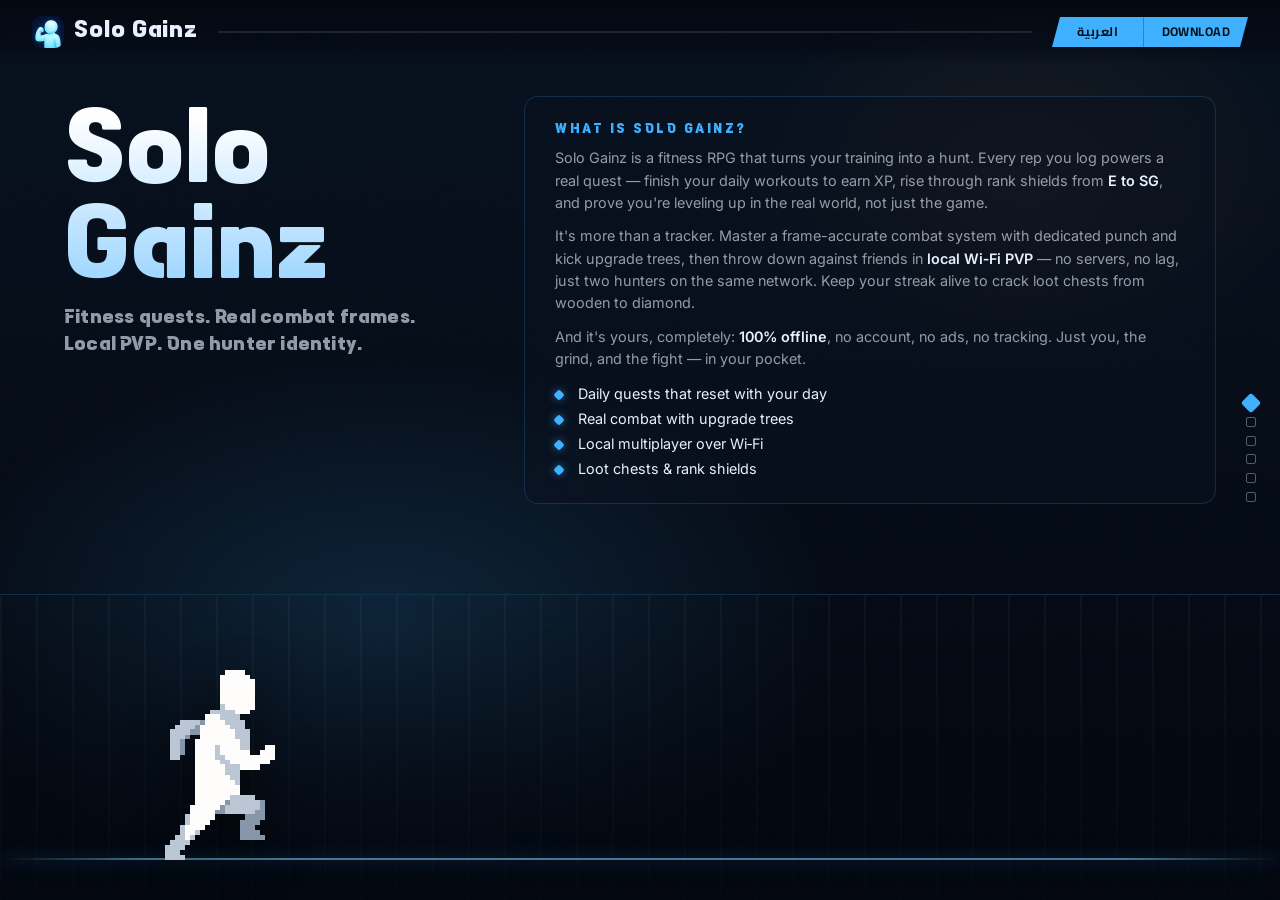
==== index.html @ e065abd0 "Publish site + trailer for Solo Gainz 0.5.0+2" ====
﻿<!DOCTYPE html>
<html lang="en">
<head>
  <meta charset="UTF-8" />
  <meta name="viewport" content="width=device-width, initial-scale=1.0, viewport-fit=cover" />
  <meta name="description" content="Solo Gainz — hunt-ready fitness combat on Android. Daily quests, real combat frames, local Wi‑Fi PVP, loot chests, and rank shields. Fully offline. Direct APK download." />
  <meta name="theme-color" content="#03070f" />
  <meta name="robots" content="index, follow" />
  <title>Solo Gainz — Fitness Combat for Android</title>
  <link rel="icon" href="app_icon.png" />
  <link rel="apple-touch-icon" href="app_icon.png" />

  <meta property="og:type" content="website" />
  <meta property="og:site_name" content="Solo Gainz" />
  <meta property="og:title" content="Solo Gainz — Fitness Combat for Android" />
  <meta property="og:description" content="Daily quests, real combat frames, local Wi‑Fi PVP, loot chests, and rank shields. Fully offline. Direct APK download." />
  <link rel="canonical" href="https://sologainz.github.io/" />
  <meta property="og:url" content="https://sologainz.github.io/" />
  <meta property="og:image" content="https://sologainz.github.io/app_thumbnail.png" />
  <meta name="twitter:card" content="summary_large_image" />
  <meta name="twitter:title" content="Solo Gainz — Fitness Combat for Android" />
  <meta name="twitter:description" content="Daily quests, real combat, local PVP, loot chests, rank shields. Fully offline. Direct APK." />
  <meta name="twitter:image" content="https://sologainz.github.io/app_thumbnail.png" />
  <link rel="preconnect" href="https://fonts.googleapis.com" />
  <link rel="preconnect" href="https://fonts.gstatic.com" crossorigin />
  <link href="https://fonts.googleapis.com/css2?family=Space+Grotesk:wght@400;500;600;700&family=Inter:wght@300;400;500;600;700;800&family=Cairo:wght@400;500;600;700;800;900&display=swap" rel="stylesheet" />
  <link rel="stylesheet" href="download-site.css" />
</head>
<body class="track-page">
  <div class="noise" aria-hidden="true"></div>

  <header class="chrome">
    <a class="chrome__brand" href="#panel-0">
      <img src="app_icon.png" width="32" height="32" alt="" />
      <span>Solo Gainz</span>
    </a>
    <div class="chrome__rail" aria-hidden="true">
      <div class="chrome__fill" id="scrollFill"></div>
    </div>
    <div class="chrome__actions">
      <button class="chrome__lang" type="button" id="langBtn" aria-label="التبديل إلى العربية">العربية</button>
      <button class="chrome__apk" type="button" id="downloadBtn" aria-haspopup="dialog" aria-controls="downloadModal" data-ar="تحميل">Download</button>
    </div>
  </header>

  <nav class="dots" id="dots" aria-label="Sections"></nav>

  <div class="track" id="track" tabindex="0">
    <!-- 0 INTRO -->
    <section class="panel panel--intro" data-index="0" id="panel-0">
      <div class="panel__bg panel__bg--arena" aria-hidden="true"></div>
      <div class="panel__inner intro">
        <div class="intro__head">
          <div class="intro__text">
            <h1 class="mega">Solo<br />Gainz</h1>
            <p class="lead" data-ar="مهام لياقة. إطارات قتال حقيقية. نزال محلي. شخصية صيّاد واحدة.">Fitness quests. Real combat frames. Local PVP. One hunter identity.</p>
          </div>
          <aside class="intro__about">
            <p class="kicker" data-ar="ما هي Solo Gainz؟">What is Solo Gainz?</p>
            <p class="intro__about-text" data-ar="‏Solo Gainz لعبة لياقة بأسلوب تقمّص الأدوار تحوّل تمرينك إلى مطاردة. كل تكرار تسجّله يدفع مهمّة حقيقية نحو الأمام؛ أكمل تمارين يومك لتجمع نقاط الخبرة، واصعد في دروع الرتب من <strong>E إلى SG</strong>، وأثبت أنك تتطوّر في الواقع لا في اللعبة وحدها.">Solo Gainz is a fitness RPG that turns your training into a hunt. Every rep you log powers a real quest — finish your daily workouts to earn XP, rise through rank shields from <strong>E to SG</strong>, and prove you're leveling up in the real world, not just the game.</p>
            <p class="intro__about-text" data-ar="وهي أكثر من مجرّد تطبيق لتتبّع التمارين. أتقِن نظام قتال دقيق بالإطارات، بأشجار تطوير مستقلّة للّكم والركل، ثم نازِل أصدقاءك في <strong>نزال محلي عبر الواي‑فاي</strong> — بلا خوادم ولا تأخير، مجرّد صيّادَين على الشبكة ذاتها. وحافِظ على تتابُع إنجازاتك لتفتح صناديق غنائم من الخشب إلى الماس.">It's more than a tracker. Master a frame-accurate combat system with dedicated punch and kick upgrade trees, then throw down against friends in <strong>local Wi‑Fi PVP</strong> — no servers, no lag, just two hunters on the same network. Keep your streak alive to crack loot chests from wooden to diamond.</p>
            <p class="intro__about-text" data-ar="وهي ملكك بالكامل: <strong>تعمل دون إنترنت بالكامل</strong>، بلا حساب ولا إعلانات ولا تتبّع. أنت والاجتهاد والقتال فقط — في جيبك.">And it's yours, completely: <strong>100% offline</strong>, no account, no ads, no tracking. Just you, the grind, and the fight — in your pocket.</p>
            <ul class="intro__points">
              <li data-ar="مهام يومية تتجدّد مع بداية كل يوم">Daily quests that reset with your day</li>
              <li data-ar="قتال حقيقي بأشجار تطوير">Real combat with upgrade trees</li>
              <li data-ar="نزال محلي متعدّد اللاعبين عبر الواي‑فاي">Local multiplayer over Wi‑Fi</li>
              <li data-ar="صناديق غنائم ودروع رتب">Loot chests &amp; rank shields</li>
            </ul>
          </aside>
        </div>
      </div>
      <div class="road-runner road-runner--hero" data-journey="0" aria-hidden="true">
        <canvas width="480" height="420"></canvas>
      </div>
    </section>

    <!-- 1 QUESTS -->
    <section class="panel panel--quests" data-index="1">
      <div class="panel__inner split">
        <div class="split__copy">
          <p class="kicker" data-ar="اجتهاد يومي">Daily grind</p>
          <h2 data-ar="مهام تتحطّم بمجرّد إتمامها.">Quests that shatter when you finish.</h2>
          <p class="body" data-ar="تابِع تمارينك الحقيقية، واجمع نقاط الخبرة، واصعد في دروع الرتب من E إلى SG. تتجدّد اللوحة مع بداية يومك — لا مجرّد أداة تقويم.">Track real workouts, stack XP, and climb rank shields from E to SG. The board resets with your day — not a calendar widget.</p>
        </div>
        <div class="split__stage">
          <div class="shield-stage" id="shieldStage" aria-hidden="true">
            <img class="shield-back" id="shieldBack" src="media/ui/D%20Rank.png" alt="" />
            <div class="shield-shards" id="shieldShards"></div>
            <img class="shield-main" id="shieldMain" src="media/ui/E%20Rank.png" alt="" />
          </div>
        </div>
      </div>
      <div class="road-runner" data-journey="1" aria-hidden="true">
        <canvas width="180" height="300"></canvas>
      </div>
    </section>

    <!-- 2 ENGINE + PVP -->
    <section class="panel panel--engine" data-index="2">
      <div class="panel__inner trio">
        <div class="trio__copy">
          <p class="kicker" data-ar="قتال ونزال">Combat + PVP</p>
          <h2 data-ar="مقاتلون بدقّة المحرّك. غرف عبر الواي‑فاي.">Engine-accurate fighters. Wi‑Fi rooms.</h2>
          <p class="body" data-ar="هجمات مضبوطة بدقّة التصادم، ونقاط ترقية للّكم والركل، ونزال عبر الشبكة المحلية — استضِف صيّادين أو انضمّ إليهم على الشبكة ذاتها.">Collider-tuned attacks, upgrade points on punch/kick, and local network PVP — host or join hunters on the same LAN.</p>
        </div>
        <div class="arena" id="arena" aria-hidden="true">
          <div class="arena__floor"></div>
          <div class="arena__shadow" data-shadow="a"></div>
          <canvas class="arena__fighter" data-fighter="a" width="240" height="220"></canvas>
          <span class="arena__tag arena__tag--a" data-ar="تدريب">Training</span>
        </div>
      </div>
      <div class="road-runner" data-journey="2" aria-hidden="true">
        <canvas width="180" height="300"></canvas>
      </div>
    </section>

    <!-- 3 TRAILER -->
    <section class="panel panel--trailer" data-index="3">
      <div class="panel__inner trailer">
        <div class="trailer__copy">
          <p class="kicker" data-ar="الإعلان">Watch</p>
          <h2 data-ar="شاهد المطاردة.">See the hunt.</h2>
          <p class="body" data-ar="عرض قصير لـ Solo Gainz — تدريب، قتال، وصعود.">A short look at Solo Gainz — train, fight, ascend.</p>
        </div>
        <div class="trailer__stage">
          <video
            class="trailer__video"
            controls
            playsinline
            preload="metadata"
            aria-label="Solo Gainz trailer"
          >
            <source src="media/trailer/Solo-Gainz-Trailer.mp4" type="video/mp4" />
          </video>
        </div>
      </div>
      <div class="road-runner" data-journey="3" aria-hidden="true">
        <canvas width="180" height="300"></canvas>
      </div>
    </section>

    <!-- 4 FAQ -->
    <section class="panel panel--faq" data-index="4">
      <div class="panel__inner faq">
        <div class="faq__copy">
          <p class="kicker" data-ar="أسئلة شائعة">Questions</p>
          <h2 data-ar="قبل أن تثبّت التطبيق.">Before you sideload.</h2>
          <p class="body" data-ar="باختصار، أيها الصيّاد.">The short version, hunter.</p>
        </div>
        <div class="faq-list" id="faqList">
          <div class="faq-item">
            <button type="button" class="faq-q" aria-expanded="false">
              <span data-ar="كيف أثبّت ملف APK؟">How do I install the APK?</span>
              <span class="faq-q__icon" aria-hidden="true">+</span>
            </button>
            <div class="faq-a"><p data-ar="نزّل ملف APK ثم افتحه على جهاز أندرويد. اسمح بـ &quot;التثبيت من هذا المصدر&quot; إذا طُلب منك. يتطلّب أندرويد 8.0 أو أحدث.">Download the APK, then open it on your Android device. Allow "Install from this source" if prompted. Requires Android 8.0 or newer.</p></div>
          </div>
          <div class="faq-item">
            <button type="button" class="faq-q" aria-expanded="false">
              <span data-ar="هل التثبيت الجانبي آمن؟">Is it safe to sideload?</span>
              <span class="faq-q__icon" aria-hidden="true">+</span>
            </button>
            <div class="faq-a"><p data-ar="نعم. ملف APK موقّع ونقدّمه مباشرةً منّا. قد يحذّرك جهازك لمجرّد أنه خارج متجر Play — وهذا أمر طبيعي للتثبيت المباشر.">Yes. The APK is signed and served directly by us. Your device may warn you simply because it's outside the Play Store — that's normal for direct installs.</p></div>
          </div>
          <div class="faq-item">
            <button type="button" class="faq-q" aria-expanded="false">
              <span data-ar="هل يوجد إصدار لـ iOS؟">Is there an iOS version?</span>
              <span class="faq-q__icon" aria-hidden="true">+</span>
            </button>
            <div class="faq-a"><p data-ar="ليس بعد. ‏Solo Gainz متاح على أندرويد فقط حاليًا. إصدار iOS ضمن الخطة لكن دون موعد إطلاق محدّد.">Not yet. Solo Gainz is Android-only for now. iOS is on the roadmap but has no release date.</p></div>
          </div>
          <div class="faq-item">
            <button type="button" class="faq-q" aria-expanded="false">
              <span data-ar="هل يحتاج النزال إلى الإنترنت؟">Does PVP need the internet?</span>
              <span class="faq-q__icon" aria-hidden="true">+</span>
            </button>
            <div class="faq-a"><p data-ar="لا. يجري النزال عبر شبكة الواي‑فاي / الشبكة المحلية لديك — استضِف صيّادين أو انضمّ إليهم على الشبكة ذاتها. أما بقية اللعبة فتعمل دون إنترنت تمامًا.">No. PVP runs over your local Wi‑Fi / LAN — host or join hunters on the same network. The rest of the game is fully offline.</p></div>
          </div>
        </div>
      </div>
      <div class="road-runner" data-journey="4" aria-hidden="true">
        <canvas width="180" height="300"></canvas>
      </div>
    </section>

    <!-- 5 FOOTER -->
    <section class="panel panel--get" data-index="5">
      <footer class="panel__inner site-footer">
        <div class="site-footer__top">
          <div class="site-footer__brand">
            <img class="site-footer__logo" src="app_icon.png" alt="Solo Gainz app icon" />
            <div>
              <p class="site-footer__name">Solo Gainz</p>
              <p class="site-footer__tag" data-ar="قتال لياقة. يعمل دون إنترنت تمامًا.">Fitness combat. Fully offline.</p>
            </div>
          </div>
          <nav class="site-footer__nav" aria-label="Footer">
            <a href="#panel-0" data-ar="الرئيسية">Home</a>
            <a href="library.html" data-ar="مكتبة التمارين">Exercise Library</a>
            <a href="privacy.html" data-ar="سياسة الخصوصية">Privacy Policy</a>
            <a href="terms.html" data-ar="الشروط والأحكام">Terms &amp; Conditions</a>
          </nav>
        </div>
        <div class="site-footer__divider" aria-hidden="true"></div>
        <div class="site-footer__bottom">
          <p class="site-footer__copy" data-ar="© 2026 Xoventic · Solo Gainz. جميع الحقوق محفوظة.">© 2026 Xoventic · Solo Gainz. All rights reserved.</p>
          <div class="site-footer__social">
            <a href="mailto:support@xoventic.com" data-ar="تواصل معنا">Contact</a>
          </div>
        </div>
      </footer>
      <div class="road-runner road-runner--hero" data-journey="5" aria-hidden="true">
        <canvas width="240" height="210"></canvas>
        <div class="rr-zzz">
          <span class="zzz zzz--1">Z</span>
          <span class="zzz zzz--2">Z</span>
          <span class="zzz zzz--3">Z</span>
        </div>
      </div>
    </section>
  </div>

  <div class="dl-modal" id="downloadModal" role="dialog" aria-modal="true" aria-labelledby="downloadModalTitle" hidden>
    <div class="dl-modal__backdrop" data-close></div>
    <div class="dl-modal__panel" role="document">
      <button class="dl-modal__close" type="button" data-close aria-label="Close">&times;</button>
      <p class="kicker" data-ar="اختر منصّتك">Choose your platform</p>
      <h2 id="downloadModalTitle" class="dl-modal__title" data-ar="تحميل Solo Gainz">Download Solo Gainz</h2>
      <div class="dl-modal__options">
        <a class="dl-option" id="androidDownload" href="https://github.com/sologainz/sologainz.github.io/releases/latest/download/Solo.Gainz.apk" download="Solo.Gainz.apk" rel="noopener">
          <span class="dl-option__icon" aria-hidden="true">
            <svg viewBox="0 0 24 24" fill="currentColor" xmlns="http://www.w3.org/2000/svg">
              <path d="M17.523 15.341a1.001 1.001 0 1 1 0-2.002 1.001 1.001 0 0 1 0 2.002m-11.046 0a1.001 1.001 0 1 1 0-2.002 1.001 1.001 0 0 1 0 2.002m11.405-6.02 1.997-3.46a.416.416 0 0 0-.152-.567.416.416 0 0 0-.568.152l-2.022 3.503A12.19 12.19 0 0 0 12 7.917c-1.837 0-3.58.4-5.137 1.032L4.84 5.446a.416.416 0 0 0-.568-.152.416.416 0 0 0-.152.567l1.997 3.46C2.686 11.185.474 14.55 0 18.5h24c-.474-3.95-2.686-7.315-6.118-9.179"/>
            </svg>
          </span>
          <span class="dl-option__body">
            <span class="dl-option__name">Android</span>
            <span class="dl-option__meta" data-ar="‏APK · ~112 ميجابايت · أندرويد 8+">APK · ~112 MB · Android 8+</span>
          </span>
          <span class="dl-option__cta" data-ar="تحميل">Download</span>
        </a>
        <button class="dl-option dl-option--soon" type="button" disabled>
          <span class="dl-option__icon" aria-hidden="true">
            <svg viewBox="0 0 24 24" fill="currentColor" xmlns="http://www.w3.org/2000/svg">
              <path d="M17.05 12.536c-.028-2.85 2.33-4.215 2.436-4.283-1.327-1.94-3.392-2.206-4.126-2.235-1.757-.177-3.428 1.033-4.318 1.033-.888 0-2.263-1.008-3.72-.98-1.914.027-3.68 1.112-4.664 2.826-1.988 3.448-.51 8.552 1.426 11.351.945 1.37 2.07 2.909 3.546 2.854 1.423-.057 1.96-.92 3.68-.92 1.72 0 2.203.92 3.71.891 1.532-.028 2.502-1.398 3.44-2.771 1.083-1.594 1.53-3.138 1.556-3.218-.034-.015-2.985-1.147-3.015-4.549M14.27 4.11c.787-.954 1.317-2.28 1.172-3.599-1.133.046-2.507.755-3.32 1.708-.73.845-1.368 2.194-1.196 3.487 1.264.098 2.556-.642 3.344-1.596"/>
            </svg>
          </span>
          <span class="dl-option__body">
            <span class="dl-option__name">iOS</span>
            <span class="dl-option__meta" data-ar="آيفون وآيباد">iPhone &amp; iPad</span>
          </span>
          <span class="dl-option__cta" data-ar="قريبًا">Coming soon</span>
        </button>
        <button class="dl-option dl-option--soon" type="button" disabled>
          <span class="dl-option__icon" aria-hidden="true">
            <svg viewBox="0 0 24 24" fill="currentColor" xmlns="http://www.w3.org/2000/svg">
              <path d="M0 3.449 9.75 2.1v9.451H0m10.949-9.602L24 0v11.4H10.949M0 12.6h9.75v9.451L0 20.699M10.949 12.6H24V24l-12.9-1.801"/>
            </svg>
          </span>
          <span class="dl-option__body">
            <span class="dl-option__name">Windows</span>
            <span class="dl-option__meta" data-ar="إصدار سطح المكتب">Desktop build</span>
          </span>
          <span class="dl-option__cta" data-ar="قريبًا">Coming soon</span>
        </button>
      </div>
    </div>
  </div>

  <script src="download-site.js"></script>
</body>
</html>
---- download-site.css ----
@font-face {
  font-family: "Tenada";
  src: url("fonts/Tenada.ttf") format("truetype");
  font-weight: 100 900;
  font-display: swap;
}

:root {
  --void: #03070f;
  --ink: #07111f;
  --steel: #0e1a2e;
  --line: rgba(232, 240, 255, 0.12);
  --text: #e8f0ff;
  --mute: rgba(232, 240, 255, 0.62);
  --faint: rgba(232, 240, 255, 0.38);
  --signal: #3eb0ff;
  --signal-deep: #1578d4;
  --heat: #ffb03a;
  --brick: #4a1f1f;
  --font-mega: "Tenada", "Space Grotesk", system-ui, sans-serif;
  --font-display: "Tenada", "Space Grotesk", system-ui, sans-serif;
  --font-body: "Inter", system-ui, -apple-system, sans-serif;
  /* Dedicated, highly legible reading face for the legal documents. */
  --font-legal: "Newsreader", Georgia, "Times New Roman", serif;
  --font-legal-ui: "Inter", system-ui, sans-serif;
  --chrome-h: 64px;
  /* Ground line sits low, near the panel bottom; characters anchor to it. */
  --road-bottom: clamp(20px, 4.5vh, 42px);
  /* Space reserved at the bottom of every panel for the traveling hunter, so
     section content never overlaps the model. */
  --road-lane: clamp(240px, 32vh, 380px);
}

*, *::before, *::after { box-sizing: border-box; }

html { height: 100%; }

body {
  margin: 0;
  min-height: 100%;
  background: var(--void);
  color: var(--text);
  font-family: var(--font-body);
}

/* The horizontal one‑screen landing page locks scroll; legal pages scroll normally. */
body.track-page {
  height: 100%;
  overflow: hidden;
}

@media (prefers-reduced-motion: reduce) {
  * {
    animation: none !important;
    transition: none !important;
    scroll-behavior: auto !important;
  }
}

.noise {
  position: fixed;
  inset: 0;
  z-index: 50;
  pointer-events: none;
  opacity: 0.045;
  background-image: url("data:image/svg+xml,%3Csvg viewBox='0 0 200 200' xmlns='http://www.w3.org/2000/svg'%3E%3Cfilter id='n'%3E%3CfeTurbulence type='fractalNoise' baseFrequency='0.85' numOctaves='3' stitchTiles='stitch'/%3E%3C/filter%3E%3Crect width='100%25' height='100%25' filter='url(%23n)'/%3E%3C/svg%3E");
  mix-blend-mode: overlay;
}

/* ── Chrome ─────────────────────────────────────────────────────────────── */

.chrome {
  position: fixed;
  top: 0;
  left: 0;
  right: 0;
  z-index: 40;
  height: var(--chrome-h);
  display: grid;
  grid-template-columns: auto 1fr auto;
  align-items: center;
  gap: 1.25rem;
  padding: 0 clamp(1rem, 3vw, 2rem);
  padding-top: env(safe-area-inset-top, 0px);
  padding-left: max(clamp(1rem, 3vw, 2rem), env(safe-area-inset-left, 0px));
  padding-right: max(clamp(1rem, 3vw, 2rem), env(safe-area-inset-right, 0px));
  background: linear-gradient(180deg, rgba(3, 7, 15, 0.92), rgba(3, 7, 15, 0.55) 70%, transparent);
}

.chrome__brand {
  display: inline-flex;
  align-items: center;
  gap: 0.65rem;
  text-decoration: none;
  color: var(--text);
  font-family: var(--font-mega);
  font-size: 1.35rem;
  letter-spacing: 0.04em;
}

.chrome__brand img {
  width: 32px;
  height: 32px;
  border-radius: 9px;
  object-fit: cover;
}

.chrome__rail {
  height: 2px;
  background: rgba(232, 240, 255, 0.1);
  border-radius: 999px;
  overflow: hidden;
}

.chrome__fill {
  height: 100%;
  width: 0%;
  background: var(--signal);
  transition: width 0.08s linear;
}

/* Language + Download are one linked segmented bar sharing the signal look. */
.chrome__actions {
  display: inline-flex;
  align-items: stretch;
  background: var(--signal);
  clip-path: polygon(8px 0, 100% 0, calc(100% - 8px) 100%, 0 100%);
  transition: filter 0.18s ease, transform 0.18s ease;
}

.chrome__lang,
.chrome__apk {
  display: inline-flex;
  align-items: center;
  justify-content: center;
  text-align: center;
  text-decoration: none;
  color: #041018;
  font-family: "Cairo", "Inter", system-ui, sans-serif;
  font-weight: 700;
  font-size: 0.78rem;
  line-height: 1;
  letter-spacing: 0.04em;
  text-transform: uppercase;
  padding: 0.55rem 0.9rem;
  background: transparent;
  border: none;
  cursor: pointer;
  transition: background 0.18s ease;
}

/* Fixed widths so switching between Arabic/English labels never resizes the
   bar (e.g. "العربية"↔"English", "Download"↔"تحميل"). */
.chrome__lang {
  min-width: 5.75rem;
  border-right: 1px solid rgba(4, 16, 24, 0.28);
}

.chrome__apk {
  min-width: 6.5rem;
}

.chrome__lang:hover,
.chrome__apk:hover,
.chrome__lang:focus-visible,
.chrome__apk:focus-visible {
  background: rgba(4, 16, 24, 0.12);
  outline: none;
}

.chrome__actions:hover {
  transform: translateY(-1px);
  filter: drop-shadow(2px 0 0 #fff) drop-shadow(-2px 0 0 #fff)
    drop-shadow(0 2px 0 #fff) drop-shadow(0 -2px 0 #fff)
    drop-shadow(1.5px 1.5px 0 #fff) drop-shadow(-1.5px 1.5px 0 #fff)
    drop-shadow(1.5px -1.5px 0 #fff) drop-shadow(-1.5px -1.5px 0 #fff)
    drop-shadow(0 0 6px rgba(255, 255, 255, 0.55));
}

/* ── Arabic / RTL ───────────────────────────────────────────────────────── */

html.lang-ar body,
html.lang-ar p,
html.lang-ar li,
html.lang-ar a,
html.lang-ar button,
html.lang-ar span,
html.lang-ar h2,
html.lang-ar h3,
html.lang-ar .kicker,
html.lang-ar .lead,
html.lang-ar .body,
html.lang-ar .dl-modal__title {
  font-family: "Cairo", "Tajawal", system-ui, sans-serif;
}

/* Keep the Latin brand wordmarks in the display face even in Arabic mode. */
html.lang-ar .mega,
html.lang-ar .chrome__brand,
html.lang-ar .chrome__brand span,
html.lang-ar .site-footer__name {
  font-family: var(--font-mega);
}

/* Arabic keeps the same LTR layout — only the text and font change. */

/* ── Download modal ─────────────────────────────────────────────────────── */

.dl-modal {
  position: fixed;
  inset: 0;
  z-index: 100;
  display: grid;
  place-items: center;
  padding: max(1.25rem, env(safe-area-inset-top, 0px))
    max(1.25rem, env(safe-area-inset-right, 0px))
    max(1.25rem, env(safe-area-inset-bottom, 0px))
    max(1.25rem, env(safe-area-inset-left, 0px));
}

.dl-modal[hidden] { display: none; }

.dl-modal__backdrop {
  position: absolute;
  inset: 0;
  background: rgba(3, 7, 15, 0.72);
  backdrop-filter: blur(6px);
  animation: dl-fade 0.25s ease both;
}

.dl-modal__panel {
  position: relative;
  width: min(92vw, 440px);
  max-height: min(88vh, 640px);
  overflow-y: auto;
  overscroll-behavior: contain;
  background: #0a1220;
  border: 1px solid rgba(62, 176, 255, 0.25);
  border-radius: 16px;
  padding: 1.6rem 1.5rem max(1.5rem, env(safe-area-inset-bottom, 0px));
  box-shadow: 0 24px 60px rgba(0, 0, 0, 0.6);
  animation: dl-pop 0.32s cubic-bezier(0.34, 1.56, 0.64, 1) both;
}

.dl-modal__close {
  position: absolute;
  top: 0.75rem;
  right: 0.9rem;
  background: none;
  border: none;
  color: var(--text);
  font-size: 1.6rem;
  line-height: 1;
  cursor: pointer;
  opacity: 0.6;
  transition: opacity 0.18s ease, transform 0.18s ease;
}

.dl-modal__close:hover {
  opacity: 1;
  transform: rotate(90deg);
}

.dl-modal__title {
  font-family: var(--font-mega, var(--font-display));
  font-size: 1.6rem;
  margin: 0.15rem 0 1.2rem;
}

.dl-modal__options {
  display: flex;
  flex-direction: column;
  gap: 0.85rem;
}

.dl-option {
  display: flex;
  align-items: center;
  gap: 0.9rem;
  width: 100%;
  text-align: left;
  text-decoration: none;
  color: var(--text);
  font-family: inherit;
  background: rgba(232, 240, 255, 0.04);
  border: 1px solid rgba(232, 240, 255, 0.12);
  border-radius: 12px;
  padding: 0.85rem 1rem;
  cursor: pointer;
  transition: transform 0.18s ease, border-color 0.18s ease,
    background 0.18s ease;
}

.dl-option:not(.dl-option--soon):hover {
  transform: translateY(-2px);
  border-color: var(--signal);
  background: rgba(62, 176, 255, 0.1);
}

.dl-option__icon {
  display: inline-flex;
  align-items: center;
  justify-content: center;
  width: 2rem;
  flex: none;
  color: var(--signal);
}

.dl-option__icon svg {
  width: 1.6rem;
  height: 1.6rem;
  display: block;
}

.dl-option--soon .dl-option__icon {
  color: var(--text);
}

.dl-option__body {
  display: flex;
  flex-direction: column;
  gap: 0.15rem;
  flex: 1 1 auto;
}

.dl-option__name {
  font-weight: 700;
  font-size: 1rem;
}

.dl-option__meta {
  font-size: 0.75rem;
  opacity: 0.6;
}

.dl-option__cta {
  font-size: 0.72rem;
  font-weight: 700;
  letter-spacing: 0.04em;
  text-transform: uppercase;
  color: var(--signal);
  flex: none;
}

.dl-option--soon {
  opacity: 0.5;
  cursor: not-allowed;
}

.dl-option--soon .dl-option__cta {
  color: var(--text);
  opacity: 0.7;
}

@keyframes dl-fade {
  from { opacity: 0; }
  to { opacity: 1; }
}

@keyframes dl-pop {
  from { opacity: 0; transform: translateY(12px) scale(0.96); }
  to { opacity: 1; transform: translateY(0) scale(1); }
}

/* ── Dots + hint ────────────────────────────────────────────────────────── */

.dots {
  position: fixed;
  right: clamp(0.75rem, 2vw, 1.5rem);
  top: 50%;
  transform: translateY(-50%);
  z-index: 40;
  display: flex;
  flex-direction: column;
  gap: 0.55rem;
}

.dots button {
  width: 10px;
  height: 10px;
  padding: 0;
  border: 1px solid rgba(232, 240, 255, 0.35);
  background: transparent;
  border-radius: 2px;
  cursor: pointer;
  transition: transform 0.3s cubic-bezier(0.34, 1.56, 0.64, 1),
    background 0.25s ease, border-color 0.25s ease, border-radius 0.3s ease;
}

.dots button:hover {
  border-color: var(--signal);
  transform: rotate(45deg) scale(1.1);
}

.dots button.is-active {
  background: var(--signal);
  border-color: var(--signal);
  transform: rotate(45deg) scale(1.45);
  animation: dot-pulse 1.8s ease-in-out infinite;
}

@keyframes dot-pulse {
  0%, 100% {
    box-shadow: 0 0 0 0 rgba(62, 176, 255, 0.5);
  }
  50% {
    box-shadow: 0 0 0 5px rgba(62, 176, 255, 0);
  }
}

.hint {
  position: fixed;
  bottom: 1.25rem;
  left: 50%;
  transform: translateX(-50%);
  z-index: 40;
  display: inline-flex;
  align-items: center;
  gap: 0.6rem;
  padding: 0.45rem 0.85rem;
  font-size: 0.72rem;
  letter-spacing: 0.14em;
  text-transform: uppercase;
  color: var(--faint);
  border: 1px solid var(--line);
  background: rgba(3, 7, 15, 0.55);
  backdrop-filter: blur(8px);
  animation: hintPulse 2.4s ease-in-out infinite;
  pointer-events: none;
}

.hint.is-gone {
  opacity: 0;
  visibility: hidden;
  transition: opacity 0.4s ease, visibility 0.4s;
}

@keyframes hintPulse {
  0%, 100% { transform: translateX(-50%) translateY(0); }
  50% { transform: translateX(-50%) translateY(-4px); }
}

/* ── Horizontal track ───────────────────────────────────────────────────── */

.track {
  display: flex;
  height: 100vh;
  height: 100dvh;
  overflow-x: auto;
  overflow-y: hidden;
  scroll-snap-type: x mandatory;
  scroll-behavior: smooth;
  -webkit-overflow-scrolling: touch;
  outline: none;
  scrollbar-width: none;
}

.track::-webkit-scrollbar { display: none; }

.panel {
  position: relative;
  flex: 0 0 100vw;
  width: 100vw;
  height: 100%;
  scroll-snap-align: start;
  scroll-snap-stop: always;
  overflow: hidden;
  isolation: isolate;
}

/* Shared arena floor/wall strip the hunter runs against — same on every
   section (mirrors the intro arena). */
.panel::before {
  content: "";
  position: absolute;
  left: 0;
  right: 0;
  bottom: 0;
  height: 34%;
  z-index: 1;
  pointer-events: none;
  background:
    linear-gradient(180deg, transparent, rgba(3, 7, 15, 0.85)),
    repeating-linear-gradient(90deg, rgba(232, 240, 255, 0.04) 0 2px, transparent 2px 36px);
  border-top: 1px solid rgba(62, 176, 255, 0.22);
}

/* Continuous glowing ground line across every section. */
.panel::after {
  content: "";
  position: absolute;
  left: 0;
  right: 0;
  bottom: var(--road-bottom);
  height: 2px;
  z-index: 1;
  pointer-events: none;
  background: linear-gradient(
    90deg,
    transparent,
    rgba(126, 207, 255, 0.55) 12%,
    rgba(126, 207, 255, 0.55) 88%,
    transparent
  );
  box-shadow: 0 0 16px rgba(62, 176, 255, 0.45),
    0 0 40px rgba(62, 176, 255, 0.2);
}

/* The hunter that travels the road through each section. It walks smoothly
   between waypoints (animated `left`); the sprint-off exit animates transform.
   Entering a section repositions instantly (transition disabled in JS). */
.road-runner {
  position: absolute;
  bottom: var(--road-bottom);
  left: 14%;
  width: min(70%, 480px);
  z-index: 3;
  transform: translate(-50%, 0);
  transition: left 0.75s cubic-bezier(0.45, 0, 0.25, 1);
  will-change: left, transform;
  pointer-events: none;
}

.road-runner canvas {
  display: block;
  width: 100%;
  height: auto;
  image-rendering: pixelated;
  image-rendering: crisp-edges;
  filter: drop-shadow(0 14px 22px rgba(0, 0, 0, 0.5));
}

/* Intro hunter is a touch larger. */
.road-runner--hero {
  width: min(70%, 480px);
}

.road-runner.is-sprintoff {
  transition: transform 0.7s cubic-bezier(0.4, 0, 0.7, 0.2),
    opacity 0.5s ease;
  transform: translate(-50%, 0) translateX(92vw);
  opacity: 0;
}

/* Sleep "Zzz" for the final resting hunter. */
.rr-zzz {
  position: absolute;
  inset: 0;
  opacity: 0;
  transition: opacity 0.5s ease;
}

.road-runner.is-sleeping .rr-zzz {
  opacity: 1;
}

.panel__inner {
  position: relative;
  z-index: 2;
  height: 100%;
  padding: calc(var(--chrome-h) + 2rem + env(safe-area-inset-top, 0px))
    max(clamp(1.25rem, 5vw, 5rem), env(safe-area-inset-right, 0px))
    var(--road-lane)
    max(clamp(1.25rem, 5vw, 5rem), env(safe-area-inset-left, 0px));
  display: flex;
  /* "safe" keeps content pinned below the header instead of overflowing up
     under it when a section is taller than the available height. */
  align-items: safe center;
}

.panel__bg {
  position: absolute;
  inset: 0;
  z-index: 0;
  pointer-events: none;
}

.panel__bg--arena {
  background:
    radial-gradient(ellipse 60% 50% at 30% 70%, rgba(62, 176, 255, 0.16), transparent 60%),
    radial-gradient(ellipse 40% 40% at 80% 20%, rgba(255, 176, 58, 0.08), transparent 55%),
    linear-gradient(180deg, #07111f 0%, #03070f 100%);
}

.panel__bg--brick {
  background:
    linear-gradient(90deg, rgba(3, 7, 15, 0.55), rgba(3, 7, 15, 0.82)),
    repeating-linear-gradient(0deg, #3a1818 0 22px, #2a1010 22px 24px),
    repeating-linear-gradient(90deg, #4a2222 0 54px, #2e1414 54px 56px);
  filter: brightness(0.55) saturate(0.65);
}

.panel--quests {
  background:
    radial-gradient(circle at 75% 40%, rgba(62, 176, 255, 0.12), transparent 45%),
    var(--ink);
}

.panel--engine {
  background:
    radial-gradient(circle at 20% 80%, rgba(255, 176, 58, 0.1), transparent 40%),
    linear-gradient(135deg, #03070f, #0a1528 55%, #03070f);
}

.panel--shots {
  background:
    radial-gradient(ellipse at 50% 20%, rgba(62, 176, 255, 0.14), transparent 55%),
    linear-gradient(180deg, #05101f, #03070f);
}

.panel--get {
  background:
    radial-gradient(ellipse at 50% 30%, rgba(62, 176, 255, 0.18), transparent 55%),
    #02050c;
}

.panel--trailer {
  background:
    radial-gradient(ellipse at 55% 45%, rgba(62, 176, 255, 0.14), transparent 52%),
    linear-gradient(160deg, #03070f, #081222 50%, #03070f);
}

.trailer {
  display: grid;
  grid-template-columns: minmax(0, 0.9fr) minmax(0, 1.1fr);
  gap: clamp(1.5rem, 4vw, 3.5rem);
  align-items: center;
  width: min(1180px, 92vw);
}

.trailer__copy {
  text-align: left;
}

.trailer__copy h2 {
  margin: 0 0 0.85rem;
  font-family: var(--font-display);
  font-size: clamp(1.8rem, 3.4vw, 2.85rem);
  line-height: 1.05;
  letter-spacing: -0.02em;
  color: var(--text);
  max-width: 14ch;
}

.trailer__stage {
  width: 100%;
}

.trailer__video {
  display: block;
  width: 100%;
  aspect-ratio: 16 / 9;
  border: 1px solid rgba(255, 255, 255, 0.1);
  background: #000;
  box-shadow: 0 16px 40px rgba(0, 0, 0, 0.4);
  object-fit: contain;
}

@media (max-width: 900px), (pointer: coarse) {
  .trailer {
    grid-template-columns: 1fr;
    width: min(680px, 100%);
    justify-items: center;
    text-align: center;
  }

  .trailer__copy {
    text-align: center;
  }

  .trailer__copy h2,
  .trailer__copy .body,
  .trailer__copy .kicker {
    margin-inline: auto;
    max-width: none;
  }
}

/* ── Type ───────────────────────────────────────────────────────────────── */

.kicker {
  margin: 0 0 0.85rem;
  font-family: var(--font-display);
  font-size: 0.78rem;
  font-weight: 700;
  letter-spacing: 0.2em;
  text-transform: uppercase;
  color: var(--signal);
}

.mega {
  margin: 0;
  font-family: var(--font-mega);
  font-weight: 700;
  font-size: clamp(4.2rem, 14vw, 9.5rem);
  line-height: 0.95;
  padding-top: 0.14em;
  letter-spacing: 0.01em;
  background: linear-gradient(180deg, #fff 10%, #8fd0ff 100%);
  -webkit-background-clip: text;
  background-clip: text;
  color: transparent;
}

.mega--sm {
  font-size: clamp(2.6rem, 7vw, 4.6rem);
  line-height: 1.02;
}

h2 {
  margin: 0 0 1rem;
  font-family: var(--font-display);
  font-weight: 700;
  font-size: clamp(1.8rem, 4.2vw, 3.1rem);
  line-height: 1.05;
  letter-spacing: -0.02em;
  max-width: 14ch;
}

.lead, .body {
  margin: 0;
  color: var(--mute);
  font-family: var(--font-display);
  font-size: clamp(1rem, 1.5vw, 1.12rem);
  line-height: 1.5;
  font-weight: 500;
  letter-spacing: 0.2px;
  max-width: 36ch;
}

/* ── Intro ──────────────────────────────────────────────────────────────── */

.intro {
  position: relative;
  align-self: stretch;
  width: 100%;
  display: flex;
  flex-direction: column;
  align-items: flex-start;
  justify-content: flex-start;
}

/* Title block sits at the top-left in normal flow — the panel's top padding
   already clears the fixed header, so nothing overlaps it. */
.intro__text {
  z-index: 2;
  text-align: left;
  max-width: min(92%, 640px);
}

/* Title left, long-form about card right. */
.intro__head {
  z-index: 2;
  width: 100%;
  display: flex;
  align-items: flex-start;
  justify-content: space-between;
  gap: clamp(1.5rem, 5vw, 4rem);
  flex-wrap: wrap;
}

/* Smaller, non-clipping intro title (the full-size .mega is used elsewhere). */
.intro__text .mega {
  font-size: clamp(2.8rem, 8vw, 5.8rem);
  line-height: 1.04;
  padding-top: 0.18em;
  overflow: visible;
}

.intro__about {
  flex: 1 1 560px;
  max-width: 720px;
  padding: 1.6rem 1.9rem;
  background: rgba(10, 18, 32, 0.55);
  border: 1px solid rgba(62, 176, 255, 0.18);
  border-radius: 14px;
  backdrop-filter: blur(6px);
}

.intro__about .kicker {
  margin-bottom: 0.6rem;
}

.intro__about-text {
  margin: 0 0 0.7rem;
  color: var(--mute);
  font-family: var(--font-body);
  font-size: clamp(0.9rem, 1.1vw, 1rem);
  line-height: 1.55;
}

.intro__about-text strong {
  color: var(--text);
  font-weight: 600;
}

.intro__points {
  list-style: none;
  margin: 0.9rem 0 0;
  padding: 0;
  display: grid;
  gap: 0.5rem;
}

.intro__points li {
  position: relative;
  padding-left: 1.4rem;
  color: var(--text);
  font-size: 0.9rem;
}

.intro__points li::before {
  content: "";
  position: absolute;
  left: 0;
  top: 0.45em;
  width: 8px;
  height: 8px;
  border-radius: 2px;
  background: var(--signal);
  transform: rotate(45deg);
  box-shadow: 0 0 8px rgba(62, 176, 255, 0.6);
}


.cta-row {
  margin-top: 1.75rem;
  display: flex;
  flex-wrap: wrap;
  gap: 0.75rem;
}

.apk-btn {
  display: inline-flex;
  align-items: center;
  justify-content: center;
  gap: 0.7rem;
  max-width: 100%;
  text-decoration: none;
  color: #041018;
  font-family: var(--font-display);
  font-weight: 700;
  font-size: 0.95rem;
  padding: 1rem 1.45rem 1rem 1.15rem;
  background: linear-gradient(120deg, #7ecfff, var(--signal) 40%, var(--signal-deep));
  clip-path: polygon(12px 0, 100% 0, calc(100% - 12px) 100%, 0 100%);
  box-shadow: 0 16px 40px rgba(62, 176, 255, 0.28);
  transition: transform 0.2s ease, box-shadow 0.2s ease;
}

.apk-btn:hover,
.apk-btn:focus-visible {
  transform: translateY(-3px);
  box-shadow: 0 22px 48px rgba(62, 176, 255, 0.38);
  outline: none;
}

.apk-btn--xl {
  font-size: 1.05rem;
  padding: 1.15rem 1.7rem 1.15rem 1.3rem;
}

.apk-btn__icon {
  display: grid;
  place-items: center;
  width: 1.6rem;
  height: 1.6rem;
  background: rgba(4, 16, 24, 0.18);
  font-size: 1rem;
}

/* ── Split layouts ──────────────────────────────────────────────────────── */

.split {
  width: 100%;
  display: grid;
  grid-template-columns: 1fr 1.1fr;
  gap: clamp(1.5rem, 5vw, 4rem);
  align-items: center;
}

.split--flip {
  grid-template-columns: 1.15fr 0.85fr;
}

.split__stage {
  position: relative;
  min-height: 320px;
  display: grid;
  place-items: center;
}

.stage-sprite,
#trainSprite {
  width: min(100%, 360px);
  height: auto;
  image-rendering: pixelated;
  image-rendering: crisp-edges;
  filter: drop-shadow(0 18px 30px rgba(0, 0, 0, 0.5));
}

/* One big rank shield that shatters to reveal the next rank waiting behind it. */
.shield-stage {
  position: relative;
  width: clamp(200px, 32vw, 330px);
  margin: 0 auto;
}

.shield-back,
.shield-main {
  display: block;
  width: 100%;
  height: auto;
  filter: drop-shadow(0 14px 26px rgba(0, 0, 0, 0.55));
}

.shield-back {
  position: absolute;
  inset: 0;
  z-index: 1;
}

.shield-main {
  position: relative;
  z-index: 3;
}

.shield-main.is-gone { opacity: 0; }

.shield-shards {
  position: absolute;
  inset: 0;
  pointer-events: none;
  z-index: 2;
}

.shield-piece {
  position: absolute;
  inset: 0;
  background-size: 100% 100%;
  background-repeat: no-repeat;
  background-position: center;
  opacity: 0;
}

.shield-shards.is-breaking .shield-piece {
  animation: shatter 0.6s ease-out forwards;
}

@keyframes shatter {
  0%   { opacity: 1; transform: translate(0, 0) rotate(0) scale(1); }
  100% {
    opacity: 0;
    transform: translate(var(--tx, 0), var(--ty, 0)) rotate(var(--rot, 0)) scale(0.8);
  }
}

.train-stage {
  gap: 1.25rem;
}

.move-strip {
  display: grid;
  grid-template-columns: repeat(4, minmax(0, 1fr));
  gap: 0.45rem;
  width: 100%;
  max-width: 460px;
  z-index: 2;
}

.move-strip button {
  border: 1px solid var(--line);
  background: rgba(3, 7, 15, 0.55);
  color: var(--mute);
  font-family: var(--font-display);
  font-size: 0.72rem;
  font-weight: 600;
  letter-spacing: 0.04em;
  text-transform: uppercase;
  text-align: center;
  white-space: nowrap;
  min-height: 44px;
  padding: 0.6rem 0.4rem;
  cursor: pointer;
  clip-path: polygon(8px 0, 100% 0, calc(100% - 8px) 100%, 0 100%);
  transition: background 0.2s ease, color 0.2s ease, border-color 0.2s ease;
}

.move-strip button.is-on,
.move-strip button:hover {
  color: #041018;
  background: var(--heat);
  border-color: var(--heat);
}

/* ── Engine duo ─────────────────────────────────────────────────────────── */

.trio {
  width: 100%;
  display: grid;
  grid-template-columns: 0.9fr 1.1fr;
  gap: 2rem;
  align-items: center;
}

/* Auto‑battle arena — two fighters inside a wide room. */
.arena {
  position: relative;
  width: 100%;
  height: min(46vh, 360px);
  overflow: hidden;
  border: 1px solid rgba(62, 176, 255, 0.28);
  border-radius: 16px;
  background:
    linear-gradient(180deg, rgba(9, 19, 36, 0.55) 0%, rgba(3, 7, 15, 0.85) 62%, #04070e 100%),
    linear-gradient(180deg, #0a1730, #050d1c);
  box-shadow: inset 0 0 60px rgba(0, 0, 0, 0.6), 0 24px 48px rgba(0, 0, 0, 0.45);
}

/* Floor slab of the room */
.arena__floor {
  position: absolute;
  left: 0;
  right: 0;
  bottom: 0;
  height: 24%;
  background:
    linear-gradient(180deg, rgba(62, 176, 255, 0.06), transparent),
    repeating-linear-gradient(90deg, rgba(232, 240, 255, 0.05) 0 2px, transparent 2px 40px);
  border-top: 1px solid rgba(62, 176, 255, 0.4);
  box-shadow: 0 -1px 18px rgba(62, 176, 255, 0.25);
}

.arena__fighter {
  position: absolute;
  bottom: 18%;
  left: 50%;
  width: auto;
  height: auto;
  transform: translateX(-50%);
  image-rendering: pixelated;
  image-rendering: crisp-edges;
  filter: drop-shadow(0 12px 20px rgba(0, 0, 0, 0.5));
  transition: left 0.55s ease, opacity 0.3s ease;
}

/* White respawn flash, like game revives */
.arena__fighter.is-respawn {
  animation: respawnFlash 0.9s ease-out;
}

@keyframes respawnFlash {
  0%   { filter: brightness(0) invert(1) drop-shadow(0 0 20px #ffffff); opacity: 0.25; }
  35%  { filter: brightness(0) invert(1) drop-shadow(0 0 16px #bfe3ff); opacity: 1; }
  65%  { filter: brightness(1.8) drop-shadow(0 0 12px #bfe3ff); }
  100% { filter: drop-shadow(0 12px 20px rgba(0, 0, 0, 0.5)); opacity: 1; }
}

.arena__shadow {
  position: absolute;
  bottom: calc(18% - 7px);
  left: 50%;
  width: 88px;
  height: 16px;
  transform: translateX(-50%);
  background: radial-gradient(ellipse, rgba(0, 0, 0, 0.5), transparent 70%);
  filter: blur(4px);
  transition: left 0.55s ease, opacity 0.3s ease;
}

.arena__tag {
  position: absolute;
  top: 8%;
  font-family: var(--font-display);
  font-size: 0.72rem;
  letter-spacing: 0.18em;
  text-transform: uppercase;
  color: var(--faint);
}

.arena__tag--a { left: 50%; transform: translateX(-50%); }

/* ── Screens (phone mockups) ────────────────────────────────────────────── */

.shots {
  width: 100%;
  flex-direction: column;
  align-items: center;
  justify-content: safe center;
  gap: clamp(1rem, 3vh, 1.8rem);
  text-align: center;
}

.shots__copy {
  max-width: 40ch;
  margin-inline: auto;
}

.shots__copy .kicker,
.shots__copy h2,
.shots__copy .body {
  margin-left: auto;
  margin-right: auto;
  max-width: none;
}

.phone-row {
  display: flex;
  align-items: center;
  justify-content: center;
  gap: clamp(1rem, 3vw, 2.5rem);
  width: 100%;
  max-width: 100%;
}

.phone {
  position: relative;
  flex: 0 0 auto;
  padding: 10px;
  border-radius: 26px;
  background: linear-gradient(160deg, #14243c, #060c17);
  border: 1px solid rgba(232, 240, 255, 0.16);
  box-shadow: 0 22px 44px rgba(0, 0, 0, 0.55);
}

/* Both devices are sized by HEIGHT (with a fixed aspect ratio) so they always
   fit the section's vertical space and stay visually balanced side by side. */

/* Big landscape device */
.phone--landscape {
  height: clamp(150px, 22vh, 240px);
  aspect-ratio: 19 / 9;
}

/* Slim vertical device */
.phone--portrait {
  height: clamp(240px, 36vh, 360px);
  aspect-ratio: 9 / 19;
}

.phone__notch { display: none; }

.phone__screen {
  position: relative;
  width: 100%;
  height: 100%;
  border-radius: 16px;
  overflow: hidden;
  display: grid;
  place-items: center;
  background:
    radial-gradient(circle at 50% 45%, rgba(62, 176, 255, 0.12), transparent 60%),
    #050b16;
}

.phone__screen canvas {
  grid-area: 1 / 1;
  align-self: center;
  justify-self: center;
  width: auto;
  height: auto;
  max-width: 80%;
  max-height: 70%;
  image-rendering: pixelated;
  image-rendering: crisp-edges;
  filter: drop-shadow(0 8px 14px rgba(0, 0, 0, 0.5));
}

/* The landscape frame is short, so let the hunter use more of its height. */
.phone--landscape .phone__screen canvas {
  max-width: 40%;
  max-height: 88%;
}

/* ── Get ────────────────────────────────────────────────────────────────── */

.get {
  width: min(720px, 100%);
  margin: 0 auto;
  flex-direction: column;
  align-items: flex-start;
  justify-content: safe center;
  gap: 0.35rem;
  position: relative;
}

.get__icon {
  width: 60px;
  height: 60px;
  border-radius: 16px;
  object-fit: cover;
  margin-bottom: 0.5rem;
  border: 2px solid #ffffff;
  box-shadow: 0 18px 40px rgba(0, 0, 0, 0.45);
}

.specs {
  list-style: none;
  margin: 0.9rem 0 1.1rem;
  padding: 0;
  display: grid;
  gap: 0.35rem;
}

.specs li {
  color: var(--mute);
  font-size: 0.95rem;
}

.specs em {
  font-style: normal;
  color: var(--text);
  font-weight: 600;
  display: inline-block;
  min-width: 5.5rem;
}

.get__legal {
  margin: 1.25rem 0 0;
  font-size: 0.72rem;
  line-height: 1.9;
  color: var(--faint);
  letter-spacing: 0.02em;
}

.get__legal a {
  color: var(--mute);
  text-decoration: none;
  border-bottom: 1px solid rgba(232, 240, 255, 0.2);
  padding-bottom: 1px;
  transition: color 0.2s ease;
}

.get__legal a:hover { color: var(--signal); }
.get__legal span { margin: 0 0.5rem; color: var(--faint); }

.site-footer {
  width: min(880px, 100%);
  margin: 0 auto;
  flex-direction: column;
  align-items: stretch;
  justify-content: safe center;
  gap: 1.6rem;
}

.site-footer__top {
  display: flex;
  align-items: flex-start;
  justify-content: space-between;
  gap: 2rem;
  flex-wrap: wrap;
}

.site-footer__brand {
  display: flex;
  align-items: center;
  gap: 0.9rem;
}

.site-footer__logo {
  width: 56px;
  height: 56px;
  border-radius: 14px;
  object-fit: cover;
  border: 2px solid #ffffff;
  box-shadow: 0 14px 32px rgba(0, 0, 0, 0.45);
}

.site-footer__name {
  margin: 0;
  font-family: var(--font-display);
  font-weight: 700;
  font-size: 1.35rem;
  letter-spacing: 0.02em;
}

.site-footer__tag {
  margin: 0.15rem 0 0;
  color: var(--mute);
  font-size: 0.85rem;
}

.site-footer__nav {
  display: grid;
  grid-template-columns: repeat(2, auto);
  gap: 0.5rem 2rem;
}

.site-footer__nav a {
  color: var(--mute);
  text-decoration: none;
  font-size: 0.9rem;
  transition: color 0.2s ease;
}

.site-footer__nav a:hover { color: var(--signal); }

.site-footer__divider {
  height: 1px;
  background: linear-gradient(
    90deg,
    transparent,
    rgba(62, 176, 255, 0.3) 15%,
    rgba(62, 176, 255, 0.3) 85%,
    transparent
  );
}

.site-footer__bottom {
  display: flex;
  align-items: center;
  justify-content: space-between;
  gap: 1rem;
  flex-wrap: wrap;
}

.site-footer__copy {
  margin: 0;
  color: var(--faint);
  font-size: 0.78rem;
  letter-spacing: 0.02em;
}

.site-footer__social a {
  color: var(--mute);
  text-decoration: none;
  font-size: 0.82rem;
  border-bottom: 1px solid rgba(232, 240, 255, 0.2);
  padding-bottom: 1px;
  transition: color 0.2s ease;
}

.site-footer__social a:hover { color: var(--signal); }

.sleeper {
  position: absolute;
  right: -4%;
  bottom: 4%;
  width: min(38%, 220px);
  pointer-events: none;
}

.get__sprite {
  display: block;
  width: 100%;
  height: auto;
  image-rendering: pixelated;
  image-rendering: crisp-edges;
  opacity: 0.95;
  filter: drop-shadow(0 16px 28px rgba(0, 0, 0, 0.45));
}

/* Sleep "Zzz" rising from the resting hunter — mirrors the app's night home screen. */
.zzz {
  position: absolute;
  top: 48%;
  left: 52%;
  font-family: var(--font-mega);
  font-weight: 700;
  line-height: 1;
  opacity: 0;
  animation: zfloat 4s linear infinite;
}

.zzz--1 { font-size: 0.8rem;  color: #e040fb; animation-delay: 0s; }
.zzz--2 { font-size: 1rem;    color: #448aff; animation-delay: 1.33s; }
.zzz--3 { font-size: 1.25rem; color: #e040fb; animation-delay: 2.66s; }

@keyframes zfloat {
  0%   { transform: translate(0, 0) scale(0.6);       opacity: 0; }
  25%  { opacity: 0.95; }
  100% { transform: translate(10px, -18px) scale(1);  opacity: 0; }
}

/* ── Loot chests (section 5) ────────────────────────────────────────────── */

.panel--loot {
  background:
    radial-gradient(ellipse at 50% 25%, rgba(255, 176, 58, 0.14), transparent 55%),
    linear-gradient(180deg, #0a1120, #03070f);
}

.loot {
  width: 100%;
  flex-direction: column;
  align-items: center;
  justify-content: safe center;
  gap: clamp(1.5rem, 4vh, 2.75rem);
  text-align: center;
}

.loot__copy {
  max-width: 44ch;
  margin-inline: auto;
}

.loot__copy .kicker,
.loot__copy h2,
.loot__copy .body {
  margin-inline: auto;
  max-width: none;
}

.chest-row {
  display: flex;
  flex-wrap: wrap;
  align-items: flex-end;
  justify-content: center;
  gap: clamp(0.75rem, 2.5vw, 2rem);
  width: 100%;
}

.chest {
  position: relative;
  flex: 0 0 auto;
  display: flex;
  flex-direction: column;
  align-items: center;
  gap: 0.5rem;
  width: clamp(96px, 14vw, 150px);
  padding: 0.85rem 0.6rem 0.7rem;
  border: 1px solid var(--line);
  border-radius: 16px;
  background: rgba(6, 12, 23, 0.55);
  cursor: pointer;
  transition: border-color 0.2s ease, background 0.2s ease;
}

.chest:hover,
.chest:focus-visible {
  border-color: rgba(255, 176, 58, 0.5);
  background: rgba(255, 176, 58, 0.06);
  outline: none;
}

.chest.is-open {
  border-color: var(--heat);
  background: rgba(255, 176, 58, 0.1);
}

.chest__glow {
  position: absolute;
  inset: 12% 10% 30%;
  z-index: 0;
  border-radius: 50%;
  background: radial-gradient(circle, rgba(255, 176, 58, 0.45), transparent 70%);
  opacity: 0;
  transition: opacity 0.3s ease;
  pointer-events: none;
}

.chest.is-open .chest__glow { opacity: 1; }

.chest__sprite {
  position: relative;
  z-index: 1;
  /* Fixed display box + object-fit so per-frame sprite size changes never
     shift the layout (no up/down bobbing). */
  width: 100%;
  height: clamp(72px, 9vw, 104px);
  object-fit: contain;
  object-position: center bottom;
  image-rendering: pixelated;
  image-rendering: crisp-edges;
  filter: drop-shadow(0 10px 16px rgba(0, 0, 0, 0.5));
}

.chest__label {
  position: relative;
  z-index: 1;
  font-family: var(--font-display);
  font-size: 0.74rem;
  font-weight: 600;
  letter-spacing: 0.08em;
  text-transform: uppercase;
  color: var(--mute);
}

.chest.is-open .chest__label { color: var(--text); }

/* ── Stats (section 6) ──────────────────────────────────────────────────── */

.panel--stats {
  background:
    radial-gradient(ellipse at 70% 30%, rgba(62, 176, 255, 0.14), transparent 55%),
    linear-gradient(180deg, #04101f, #03070f);
}

.stats-wrap {
  width: 100%;
  flex-direction: column;
  align-items: center;
  justify-content: safe center;
  gap: clamp(1.5rem, 4vh, 3rem);
  text-align: center;
}

.stats__copy {
  max-width: 46ch;
  margin-inline: auto;
}

.stats__copy .kicker,
.stats__copy h2,
.stats__copy .body {
  margin-inline: auto;
  max-width: none;
}

.stat-grid {
  display: grid;
  grid-template-columns: repeat(4, minmax(0, 1fr));
  gap: clamp(0.75rem, 2vw, 1.5rem);
  width: 100%;
  max-width: 820px;
}

.stat {
  display: flex;
  flex-direction: column;
  gap: 0.35rem;
  padding: 1.25rem 0.75rem;
  border: 1px solid var(--line);
  border-radius: 16px;
  background: rgba(6, 12, 23, 0.5);
}

.stat__num {
  font-family: var(--font-mega);
  font-size: clamp(2.2rem, 5vw, 3.4rem);
  line-height: 1.16;
  padding-top: 0.12em;
  background: linear-gradient(180deg, #fff 10%, #8fd0ff 100%);
  -webkit-background-clip: text;
  background-clip: text;
  color: transparent;
}

.stat__label {
  font-family: var(--font-display);
  font-size: 0.78rem;
  font-weight: 600;
  letter-spacing: 0.06em;
  text-transform: uppercase;
  color: var(--mute);
}

/* ── FAQ (section 7) ────────────────────────────────────────────────────── */

.panel--faq {
  background:
    radial-gradient(ellipse at 30% 25%, rgba(62, 176, 255, 0.1), transparent 55%),
    linear-gradient(180deg, #05101f, #03070f);
}

.faq {
  width: 100%;
  display: grid;
  grid-template-columns: 0.85fr 1.15fr;
  gap: clamp(1.5rem, 5vw, 4rem);
  align-items: center;
}

.faq__copy { max-width: 34ch; }

.faq-list {
  display: flex;
  flex-direction: column;
  gap: 0.6rem;
  width: 100%;
  max-width: 620px;
}

.faq-item {
  border: 1px solid var(--line);
  border-radius: 12px;
  background: rgba(6, 12, 23, 0.5);
  overflow: hidden;
}

.faq-item.is-open {
  border-color: rgba(62, 176, 255, 0.45);
  background: rgba(62, 176, 255, 0.06);
}

.faq-q {
  width: 100%;
  display: flex;
  align-items: center;
  justify-content: space-between;
  gap: 1rem;
  min-height: 52px;
  padding: 1rem 1.15rem;
  border: 0;
  background: transparent;
  cursor: pointer;
  text-align: left;
  color: var(--text);
  font-family: var(--font-display);
  font-size: clamp(0.95rem, 1.6vw, 1.08rem);
  font-weight: 600;
}

.faq-q__icon {
  flex: 0 0 auto;
  display: grid;
  place-items: center;
  width: 1.5rem;
  height: 1.5rem;
  border-radius: 50%;
  background: rgba(62, 176, 255, 0.15);
  color: var(--signal);
  font-size: 1.1rem;
  line-height: 1;
  transition: transform 0.25s ease;
}

.faq-item.is-open .faq-q__icon { transform: rotate(45deg); }

.faq-a {
  display: grid;
  grid-template-rows: 0fr;
  transition: grid-template-rows 0.28s ease;
}

.faq-item.is-open .faq-a { grid-template-rows: 1fr; }

.faq-a > p {
  overflow: hidden;
  margin: 0;
  padding: 0 1.1rem;
  color: var(--mute);
  font-family: var(--font-display);
  font-size: 0.95rem;
  line-height: 1.55;
  transition: padding 0.28s ease;
}

.faq-item.is-open .faq-a > p { padding: 0 1.15rem 1.15rem; }

/* ── Features (section 7) ───────────────────────────────────────────────── */

.panel--features {
  background:
    radial-gradient(ellipse at 50% 20%, rgba(62, 176, 255, 0.12), transparent 55%),
    linear-gradient(180deg, #061020, #03070f);
}

.features {
  width: 100%;
  flex-direction: column;
  align-items: center;
  justify-content: safe center;
  gap: clamp(1rem, 2.5vh, 1.75rem);
  text-align: center;
}

/* Rounded box that wraps the whole section's content. */
.section-box {
  display: flex;
  flex-direction: column;
  align-items: center;
  gap: clamp(1rem, 2.5vh, 1.5rem);
  width: 100%;
  max-width: 980px;
  padding: clamp(1rem, 2.2vw, 1.75rem);
  border: 1px solid var(--line);
  border-radius: clamp(20px, 2.5vw, 28px);
  background: rgba(4, 9, 18, 0.55);
  box-shadow: inset 0 1px 0 rgba(255, 255, 255, 0.04),
    0 24px 60px rgba(0, 0, 0, 0.4);
}

/* Cards read as lighter tiles against the darker box. */
.section-box .feature { background: rgba(255, 255, 255, 0.035); }
.section-box .feature:hover {
  background: rgba(62, 176, 255, 0.08);
  border-color: rgba(62, 176, 255, 0.45);
}

.features__copy { max-width: 46ch; margin-inline: auto; }

.features__copy .kicker,
.features__copy h2,
.features__copy .body {
  margin-inline: auto;
  max-width: none;
}

.feature-grid {
  display: grid;
  grid-template-columns: repeat(3, minmax(0, 1fr));
  gap: clamp(0.6rem, 1.5vw, 1rem);
  width: 100%;
  max-width: 920px;
}

.feature {
  display: flex;
  flex-direction: column;
  align-items: flex-start;
  gap: 0.3rem;
  padding: 0.7rem 0.8rem 0.8rem;
  border: 1px solid var(--line);
  border-radius: 14px;
  background: rgba(6, 12, 23, 0.5);
  text-align: left;
  transition: border-color 0.2s ease, background 0.2s ease;
}

.feature:hover {
  border-color: rgba(62, 176, 255, 0.4);
  background: rgba(62, 176, 255, 0.06);
}

.feature__icon {
  display: grid;
  place-items: center;
  width: 2rem;
  height: 2rem;
  border-radius: 10px;
  background: rgba(62, 176, 255, 0.14);
  color: var(--signal);
}

.feature__icon svg { width: 1.15rem; height: 1.15rem; }

.feature h3 {
  margin: 0.05rem 0 0;
  font-family: var(--font-display);
  font-size: 0.94rem;
  color: var(--text);
}

.feature p {
  margin: 0;
  color: var(--mute);
  font-family: var(--font-display);
  font-size: 0.82rem;
  line-height: 1.4;
}

/* ── Training library (section 8) ───────────────────────────────────────── */

.panel--library {
  background:
    radial-gradient(ellipse at 50% 25%, rgba(62, 176, 255, 0.12), transparent 55%),
    linear-gradient(180deg, #05101f, #03070f);
}

.library {
  width: 100%;
  flex-direction: column;
  align-items: center;
  justify-content: safe center;
  gap: clamp(1rem, 3vh, 1.75rem);
  text-align: center;
}

.library__copy { max-width: 48ch; margin-inline: auto; }

.library__copy .kicker,
.library__copy h2,
.library__copy .body {
  margin-inline: auto;
  max-width: none;
}

.lib-chips {
  display: flex;
  flex-wrap: wrap;
  justify-content: center;
  gap: 0.5rem;
  max-width: 640px;
}

.lib-chips span {
  font-family: var(--font-display);
  font-size: 0.8rem;
  font-weight: 600;
  letter-spacing: 0.03em;
  color: var(--mute);
  padding: 0.4rem 0.75rem;
  border: 1px solid var(--line);
  border-radius: 999px;
  background: rgba(255, 255, 255, 0.03);
}

.lib-chips span:last-child {
  color: var(--signal);
  border-color: rgba(62, 176, 255, 0.4);
}

.lib-open-btn {
  display: inline-flex;
  align-items: center;
  gap: 0.5rem;
  text-decoration: none;
  color: #041018;
  font-family: var(--font-display);
  font-weight: 700;
  font-size: 0.95rem;
  padding: 0.9rem 1.5rem;
  background: linear-gradient(120deg, #7ecfff, var(--signal) 45%, var(--signal-deep));
  clip-path: polygon(10px 0, 100% 0, calc(100% - 10px) 100%, 0 100%);
  box-shadow: 0 14px 34px rgba(62, 176, 255, 0.28);
  transition: transform 0.2s ease, box-shadow 0.2s ease;
}

.lib-open-btn:hover,
.lib-open-btn:focus-visible {
  transform: translateY(-2px);
  box-shadow: 0 20px 44px rgba(62, 176, 255, 0.38);
  outline: none;
}

/* ── Install steps (section 9) ──────────────────────────────────────────── */

.panel--steps {
  background:
    radial-gradient(ellipse at 30% 25%, rgba(255, 176, 58, 0.1), transparent 55%),
    linear-gradient(180deg, #0a1120, #03070f);
}

.steps {
  width: 100%;
  display: grid;
  grid-template-columns: 0.85fr 1.15fr;
  gap: clamp(1.5rem, 5vw, 4rem);
  align-items: center;
}

.steps__copy { max-width: 34ch; }

.step-list {
  list-style: none;
  margin: 0;
  padding: 0;
  display: flex;
  flex-direction: column;
  gap: 0.9rem;
  width: 100%;
  max-width: 560px;
}

.step {
  display: flex;
  align-items: flex-start;
  gap: 1rem;
  padding: 1rem 1.15rem;
  border: 1px solid var(--line);
  border-radius: 14px;
  background: rgba(6, 12, 23, 0.5);
}

.step__num {
  flex: 0 0 auto;
  display: grid;
  place-items: center;
  width: 2.4rem;
  height: 2.4rem;
  border-radius: 50%;
  background: linear-gradient(120deg, #7ecfff, var(--signal) 60%, var(--signal-deep));
  color: #041018;
  font-family: var(--font-mega);
  font-size: 1.2rem;
  padding-top: 0.12em;
}

.step__body h3 {
  margin: 0.1rem 0 0.2rem;
  font-family: var(--font-display);
  font-size: 1.05rem;
  color: var(--text);
}

.step__body p {
  margin: 0;
  color: var(--mute);
  font-family: var(--font-display);
  font-size: 0.92rem;
  line-height: 1.5;
}

/* ── Responsive ─────────────────────────────────────────────────────────── */

/* Tablets, phones, and ANY touch device drop the horizontal cinema in favour of
   a rock-solid native vertical scroll. Each section becomes a full-height block
   that grows to fit its content, so nothing is clipped and nothing fights the
   browser's own touch scrolling. */
@media (max-width: 900px), (pointer: coarse) {
  body.track-page {
    height: auto;
    min-height: 100%;
    overflow-x: hidden;
    overflow-y: auto;
    -webkit-overflow-scrolling: touch;
    overscroll-behavior-y: none;
  }

  .track {
    display: block;
    height: auto;
    overflow: visible;
    scroll-snap-type: none;
    scroll-behavior: auto;
  }

  .panel {
    flex: none;
    width: 100%;
    height: auto;
    min-height: 100vh;
    min-height: 100svh;
    scroll-snap-align: none;
    scroll-snap-stop: unset;
    overflow-x: clip;
    overflow-y: visible;
  }

  .panel__inner {
    height: auto;
    min-height: 100vh;
    min-height: 100svh;
    align-items: safe center;
    padding: calc(var(--chrome-h) + 1.75rem + env(safe-area-inset-top, 0px))
      max(clamp(1.15rem, 6vw, 2.5rem), env(safe-area-inset-right, 0px))
      calc(var(--road-lane) + env(safe-area-inset-bottom, 0px))
      max(clamp(1.15rem, 6vw, 2.5rem), env(safe-area-inset-left, 0px));
  }

  /* Collapse every multi-column layout into one centered column. */
  .intro,
  .split,
  .split--flip,
  .trio,
  .shots,
  .faq,
  .steps,
  .trailer {
    grid-template-columns: 1fr;
    align-content: center;
    justify-items: center;
    text-align: center;
    gap: clamp(1.35rem, 4.5vw, 2.25rem);
  }

  .faq__copy { max-width: 40ch; margin-inline: auto; }
  .faq-list {
    margin-inline: auto;
    max-width: min(100%, 620px);
    width: 100%;
  }
  .faq-q { text-align: left; }

  .steps__copy { max-width: 40ch; margin-inline: auto; }
  .step-list { margin-inline: auto; }
  .step { text-align: left; }

  .stat-grid { grid-template-columns: repeat(2, minmax(0, 1fr)); }
  .feature-grid { grid-template-columns: repeat(2, minmax(0, 1fr)); max-width: 620px; margin-inline: auto; }
  .feature { text-align: left; }

  .split__copy,
  .trio__copy,
  .shots__copy,
  .get,
  .trailer__copy {
    display: flex;
    flex-direction: column;
    align-items: center;
    text-align: center;
  }

  .site-footer__top {
    flex-direction: column;
    align-items: center;
    text-align: center;
    gap: 1.4rem;
    width: 100%;
  }

  .site-footer__brand { flex-direction: column; text-align: center; }

  .site-footer__nav {
    grid-template-columns: 1fr;
    justify-items: center;
    gap: 0.75rem;
    width: 100%;
  }

  .site-footer__nav a {
    display: inline-block;
    padding: 0.35rem 0.5rem;
    max-width: 100%;
    overflow-wrap: anywhere;
  }

  .site-footer__bottom {
    flex-direction: column;
    text-align: center;
    gap: 0.75rem;
  }

  .cta-row {
    justify-content: center;
    width: 100%;
  }

  h2, .lead, .body {
    max-width: 34ch;
    margin-inline: auto;
  }

  /* Intro: title centered near the top, hero on the ground below it. */
  .intro {
    display: flex;
    flex-direction: column;
    align-items: center;
    align-self: stretch;
  }

  .intro__head {
    flex-direction: column;
    align-items: center;
    gap: 1.4rem;
  }

  .intro__text {
    text-align: center;
    max-width: 94%;
  }

  .intro__text .mega { margin-inline: auto; }

  .intro__about {
    text-align: left;
    flex: 1 1 auto;
    max-width: min(96%, 560px);
    margin-inline: auto;
    padding: 1.25rem 1.35rem;
  }

  /* Ground + hero lane sit tighter so content isn't floating above empty space. */
  :root {
    --road-bottom: clamp(12px, 2.8vh, 22px);
    --road-lane: clamp(110px, 18vh, 168px);
  }

  /* Hero: centered on the ground line, looping (no scroll-stepping on touch). */
  .road-runner,
  .road-runner--hero {
    left: 50%;
    transition: none;
  }

  .road-runner { width: min(50vw, 184px); }
  .road-runner--hero { width: min(60vw, 210px); }

  .mega { font-size: clamp(3.1rem, 14vw, 4.8rem); }
  .intro__text .mega { font-size: clamp(2.5rem, 12vw, 4rem); }

  .shield-stage {
    width: clamp(180px, 52vw, 260px);
    margin: 0 auto;
  }

  .move-strip {
    margin: 0 auto;
    display: flex;
    flex-wrap: nowrap;
    overflow-x: auto;
    overflow-y: hidden;
    gap: 0.45rem;
    max-width: min(100%, 520px);
    padding-bottom: 0.35rem;
    scroll-snap-type: x proximity;
    -webkit-overflow-scrolling: touch;
    scrollbar-width: thin;
  }

  .move-strip button {
    flex: 0 0 auto;
    min-width: 5.5rem;
    scroll-snap-align: start;
  }

  .arena { height: min(40vh, 300px); }

  .specs { justify-items: center; }

  .get__legal { text-align: center; }

  .panel--trailer .panel__inner {
    padding-bottom: calc(var(--road-lane) * 0.85 + env(safe-area-inset-bottom, 0px));
  }

  /* Native vertical scroll — the side dots + hint aren't needed. */
  .dots, .hint { display: none; }
}

@media (max-width: 768px) {
  .chrome__lang {
    min-width: 4.6rem;
    padding: 0.5rem 0.65rem;
    font-size: 0.72rem;
  }

  .chrome__apk {
    min-width: 5.2rem;
    padding: 0.5rem 0.7rem;
    font-size: 0.72rem;
  }

  .chrome__brand { font-size: 1.05rem; gap: 0.45rem; }
  .chrome__brand img { width: 28px; height: 28px; }

  h2 { font-size: clamp(1.6rem, 5.8vw, 2.4rem); max-width: 18ch; }

  .intro__about-text { font-size: 0.9rem; line-height: 1.5; }
}

@media (max-width: 560px) {
  .chrome {
    grid-template-columns: 1fr auto;
    gap: 0.55rem;
    padding-left: max(0.85rem, env(safe-area-inset-left, 0px));
    padding-right: max(0.85rem, env(safe-area-inset-right, 0px));
  }

  .chrome__rail { display: none; }
  .chrome__brand { font-size: 0.9rem; min-width: 0; }
  .chrome__brand span {
    overflow: hidden;
    text-overflow: ellipsis;
    white-space: nowrap;
    max-width: 9.5rem;
  }
  .chrome__lang { min-width: 4.1rem; padding: 0.48rem 0.55rem; font-size: 0.68rem; }
  .chrome__apk { min-width: 4.7rem; padding: 0.48rem 0.6rem; font-size: 0.68rem; }

  .mega { font-size: clamp(2.7rem, 13vw, 4rem); }
  .intro__text .mega { font-size: clamp(2.3rem, 11.5vw, 3.5rem); }
  .mega--sm { font-size: clamp(2.1rem, 9.5vw, 3.1rem); }

  h2 { font-size: clamp(1.45rem, 6.2vw, 2.15rem); max-width: 20ch; }

  .panel__inner {
    padding-inline: max(1rem, env(safe-area-inset-left, 0px))
      max(1rem, env(safe-area-inset-right, 0px));
  }

  :root {
    --road-lane: clamp(96px, 16vh, 148px);
  }

  .phone-row {
    flex-direction: column;
    align-items: center;
    gap: 1.25rem;
    max-width: 460px;
    margin-inline: auto;
  }

  .phone {
    padding: 7px;
    border-radius: 20px;
  }

  /* Stack: landscape on top, vertical below — sized by WIDTH here so they
     never exceed the phone's screen width. */
  .phone--landscape { height: auto; width: min(92%, 460px); }
  .phone--portrait { height: auto; width: clamp(150px, 52vw, 200px); }

  .phone__screen { border-radius: 13px; }

  .move-strip { max-width: 100%; }

  .specs em { min-width: 4.6rem; }

  /* On narrow phones the CTA spans the column for an easy tap target. */
  .cta-row { flex-direction: column; }
  .apk-btn { width: 100%; }
  .apk-btn--xl { font-size: 1rem; padding: 1rem 1.3rem; }

  .dl-modal__panel {
    width: min(100%, 440px);
    border-radius: 14px;
    padding: 1.4rem 1.15rem max(1.25rem, env(safe-area-inset-bottom, 0px));
  }

  .faq-list { max-width: 100%; }
}

@media (max-width: 380px) {
  .road-runner { width: min(56vw, 158px); }
  .road-runner--hero { width: min(66vw, 178px); }
  .phone--portrait { width: clamp(110px, 42vw, 150px); }
  .lead, .body, .specs li { font-size: 0.9rem; }
  .move-strip button { font-size: 0.66rem; padding: 0.55rem 0.45rem; min-width: 4.8rem; }
  .feature-grid { grid-template-columns: 1fr; max-width: 320px; }
  .chrome__brand span { max-width: 7.5rem; }
}

/* Short / landscape viewports (e.g. phones held sideways): let sections grow
   and scroll instead of clipping content taller than the screen. */
@media (max-height: 560px) and (max-width: 900px),
       (max-height: 560px) and (pointer: coarse) {
  .panel,
  .panel__inner {
    min-height: 0;
    height: auto;
  }

  .panel__inner {
    padding-top: calc(var(--chrome-h) + 1.1rem + env(safe-area-inset-top, 0px));
    padding-bottom: calc(var(--road-lane) + env(safe-area-inset-bottom, 0px));
  }

  :root {
    --road-lane: clamp(88px, 26vh, 132px);
  }
}

/* ── Legal pages (privacy / terms) ──────────────────────────────────────── */

body.legal {
  background:
    radial-gradient(1200px 600px at 80% -10%, rgba(62, 176, 255, 0.10), transparent 60%),
    radial-gradient(900px 500px at -10% 10%, rgba(21, 120, 212, 0.08), transparent 55%),
    var(--void);
  font-family: var(--font-legal-ui);
  line-height: 1.75;
  -webkit-font-smoothing: antialiased;
  text-rendering: optimizeLegibility;
}

.legal-chrome {
  position: sticky;
  top: 0;
  z-index: 10;
  display: flex;
  align-items: center;
  justify-content: space-between;
  gap: 1rem;
  padding: 0.9rem clamp(1rem, 4vw, 2.5rem);
  background: linear-gradient(180deg, rgba(3, 7, 15, 0.95), rgba(3, 7, 15, 0.6));
  border-bottom: 1px solid var(--line);
  backdrop-filter: blur(10px);
}

.legal-chrome__brand {
  display: inline-flex;
  align-items: center;
  gap: 0.6rem;
  text-decoration: none;
  color: var(--text);
  font-family: var(--font-mega);
  letter-spacing: 0.04em;
  font-size: 1.05rem;
}

.legal-chrome__brand img {
  width: 30px;
  height: 30px;
  border-radius: 8px;
}

.legal-chrome__back {
  text-decoration: none;
  color: #041018;
  background: var(--signal);
  font-weight: 700;
  font-size: 0.75rem;
  letter-spacing: 0.05em;
  text-transform: uppercase;
  padding: 0.5rem 0.9rem;
  border-radius: 8px;
}

.legal-wrap {
  max-width: 780px;
  margin: 0 auto;
  padding: clamp(2rem, 6vw, 4.5rem) clamp(1.15rem, 5vw, 2rem) 5rem;
}

/* The opening summary paragraph reads a touch larger. */
.legal-wrap > p:first-of-type {
  font-size: 1.12rem;
  line-height: 1.75;
  color: rgba(232, 240, 255, 0.9);
}

.legal-toc {
  margin: 1.75rem 0 0;
  padding: 1.1rem 1.25rem;
  border: 1px solid var(--line);
  border-radius: 14px;
  background: rgba(9, 19, 36, 0.45);
}

.legal-toc__title {
  margin: 0 0 0.6rem;
  font-family: var(--font-display);
  font-size: 0.72rem;
  font-weight: 700;
  letter-spacing: 0.18em;
  text-transform: uppercase;
  color: var(--signal);
}

.legal-toc ol {
  margin: 0;
  padding-left: 1.2rem;
  columns: 2;
  column-gap: 2rem;
  font-size: 0.9rem;
}

.legal-toc li { margin: 0.2rem 0; }
.legal-toc a { color: var(--mute); text-decoration: none; }
.legal-toc a:hover { color: var(--signal); }

.legal-kicker {
  color: var(--signal);
  font-family: var(--font-display);
  font-weight: 700;
  letter-spacing: 0.18em;
  text-transform: uppercase;
  font-size: 0.72rem;
  margin: 0 0 0.6rem;
}

.legal-title {
  font-family: var(--font-mega);
  font-size: clamp(2rem, 7vw, 3.2rem);
  line-height: 1.05;
  margin: 0 0 0.5rem;
  letter-spacing: -0.01em;
}

.legal-meta {
  color: var(--faint);
  font-size: 0.85rem;
  margin: 0 0 2.5rem;
}

.legal-wrap h2 {
  font-family: var(--font-display);
  font-size: clamp(1.2rem, 3vw, 1.55rem);
  margin: 2.6rem 0 0.7rem;
  padding-top: 1.6rem;
  border-top: 1px solid var(--line);
  color: var(--text);
  scroll-margin-top: 5rem;
  letter-spacing: -0.01em;
}

.legal-wrap h2:first-of-type { border-top: 0; padding-top: 0; }

.legal-wrap h3 {
  font-family: var(--font-display);
  font-size: 1.05rem;
  margin: 1.5rem 0 0.4rem;
  color: var(--text);
}

.legal-wrap p,
.legal-wrap li {
  color: rgba(232, 240, 255, 0.78);
  font-family: var(--font-legal);
  font-size: 1.06rem;
  line-height: 1.78;
}

.legal-wrap strong { color: var(--text); font-weight: 600; }
.legal-wrap a { color: var(--signal); text-underline-offset: 2px; }

.legal-wrap ul { padding-left: 1.3rem; margin: 0.6rem 0 1.1rem; }
.legal-wrap li { margin: 0.4rem 0; padding-left: 0.15rem; }
.legal-wrap li::marker { color: var(--signal); }

.legal-callout {
  margin: 1.5rem 0;
  padding: 1rem 1.15rem;
  border: 1px solid rgba(255, 176, 58, 0.4);
  border-radius: 12px;
  background: rgba(255, 176, 58, 0.07);
}
.legal-callout strong { color: var(--heat); }

.legal-foot {
  margin-top: 3.5rem;
  padding-top: 1.5rem;
  border-top: 1px solid var(--line);
  color: var(--faint);
  font-size: 0.82rem;
  display: flex;
  flex-wrap: wrap;
  gap: 0.5rem 1.25rem;
  align-items: center;
  justify-content: space-between;
}
.legal-foot a { color: var(--mute); text-decoration: none; }
.legal-foot a:hover { color: var(--signal); }

@media (max-width: 560px) {
  .legal-toc ol { columns: 1; }
  .legal-wrap p, .legal-wrap li { font-size: 1rem; }
  .legal-wrap > p:first-of-type { font-size: 1.06rem; }
}

/* ── Training Library page ───────────────────────────────────────────────── */

.lib-wrap {
  max-width: 1120px;
  margin: 0 auto;
  padding: clamp(2rem, 6vw, 4rem) clamp(1.15rem, 5vw, 2.5rem) 5rem;
}

.lib-sub {
  max-width: 60ch;
  margin: 0.25rem 0 0;
  color: rgba(232, 240, 255, 0.82);
  font-family: var(--font-legal-ui);
  font-size: 1.05rem;
  line-height: 1.6;
}

.lib-sub strong { color: var(--signal); }

.lib-controls {
  position: sticky;
  top: calc(var(--chrome-h) - 4px);
  z-index: 5;
  display: flex;
  flex-wrap: wrap;
  align-items: center;
  gap: 0.75rem 1rem;
  margin: 1.75rem 0 0.5rem;
  padding: 0.85rem 0;
  background: linear-gradient(180deg, var(--void) 70%, transparent);
}

.lib-search {
  position: relative;
  flex: 1 1 260px;
  display: flex;
  align-items: center;
}

.lib-search svg {
  position: absolute;
  left: 0.9rem;
  width: 1.1rem;
  height: 1.1rem;
  color: var(--faint);
  pointer-events: none;
}

.lib-search input {
  width: 100%;
  padding: 0.75rem 0.9rem 0.75rem 2.6rem;
  border: 1px solid var(--line);
  border-radius: 12px;
  background: rgba(9, 19, 36, 0.6);
  color: var(--text);
  font-family: var(--font-legal-ui);
  font-size: 0.98rem;
}

.lib-search input::placeholder { color: var(--faint); }
.lib-search input:focus-visible {
  outline: none;
  border-color: var(--signal);
  box-shadow: 0 0 0 3px rgba(62, 176, 255, 0.18);
}

.lib-tabs {
  display: inline-flex;
  gap: 0.35rem;
  padding: 0.25rem;
  border: 1px solid var(--line);
  border-radius: 12px;
  background: rgba(9, 19, 36, 0.6);
}

.lib-tabs button {
  border: 0;
  background: transparent;
  color: var(--mute);
  font-family: var(--font-display);
  font-size: 0.82rem;
  font-weight: 600;
  letter-spacing: 0.04em;
  padding: 0.45rem 0.9rem;
  border-radius: 9px;
  cursor: pointer;
  transition: background 0.2s ease, color 0.2s ease;
}

.lib-tabs button:hover { color: var(--text); }
.lib-tabs button.is-on {
  background: var(--signal);
  color: #041018;
}

.lib-showing {
  margin: 0 0 1.5rem;
  color: var(--faint);
  font-family: var(--font-display);
  font-size: 0.82rem;
  letter-spacing: 0.04em;
}
.lib-showing strong { color: var(--text); }

.lib-group { margin: 0 0 2.5rem; }

.lib-group__head {
  display: flex;
  align-items: center;
  gap: 0.75rem;
  margin: 0 0 1rem;
  padding-bottom: 0.6rem;
  border-bottom: 1px solid var(--line);
}

.lib-group__head h2 {
  margin: 0;
  font-family: var(--font-display);
  font-size: clamp(1.15rem, 3vw, 1.5rem);
  color: var(--text);
}

.lib-group__tag {
  font-family: var(--font-display);
  font-size: 0.66rem;
  font-weight: 700;
  letter-spacing: 0.1em;
  text-transform: uppercase;
  padding: 0.25rem 0.55rem;
  border-radius: 999px;
}

.lib-group__tag--home { background: rgba(62, 176, 255, 0.16); color: var(--signal); }
.lib-group__tag--gym { background: rgba(255, 176, 58, 0.16); color: var(--heat); }

.lib-group__count {
  margin-left: auto;
  color: var(--faint);
  font-family: var(--font-display);
  font-size: 0.85rem;
}

.lib-grid {
  display: grid;
  grid-template-columns: repeat(auto-fill, minmax(280px, 1fr));
  gap: clamp(0.75rem, 1.5vw, 1.1rem);
}

.lib-card {
  display: flex;
  flex-direction: column;
  gap: 0.5rem;
  padding: 1.1rem 1.15rem 1.2rem;
  border: 1px solid var(--line);
  border-radius: 16px;
  background: rgba(9, 19, 36, 0.45);
  cursor: pointer;
  transition: border-color 0.2s ease, transform 0.2s ease, background 0.2s ease;
}

.lib-card:hover,
.lib-card:focus-visible {
  border-color: rgba(62, 176, 255, 0.4);
  background: rgba(62, 176, 255, 0.05);
  transform: translateY(-2px);
  outline: none;
}

.lib-card__more {
  margin-top: auto;
  padding-top: 0.35rem;
  font-family: var(--font-display);
  font-size: 0.78rem;
  font-weight: 600;
  letter-spacing: 0.03em;
  color: var(--signal);
  opacity: 0.85;
}

.lib-card__head {
  display: flex;
  flex-direction: column;
  gap: 0.5rem;
}

.lib-card__head h3 {
  margin: 0;
  font-family: var(--font-display);
  font-size: 1.05rem;
  color: var(--text);
}

.lib-card__badges {
  display: flex;
  flex-wrap: wrap;
  gap: 0.35rem;
}

.lib-badge {
  font-family: var(--font-display);
  font-size: 0.68rem;
  font-weight: 600;
  letter-spacing: 0.03em;
  padding: 0.2rem 0.5rem;
  border-radius: 999px;
  border: 1px solid var(--line);
  color: var(--mute);
  white-space: nowrap;
}

.lib-badge--home { border-color: rgba(62, 176, 255, 0.4); color: var(--signal); }
.lib-badge--gym { border-color: rgba(255, 176, 58, 0.4); color: var(--heat); }
.lib-badge--km { border-color: rgba(255, 176, 58, 0.4); color: var(--heat); }

.lib-card p {
  margin: 0;
  color: rgba(232, 240, 255, 0.72);
  font-family: var(--font-legal-ui);
  font-size: 0.92rem;
  line-height: 1.55;
}

.lib-empty {
  margin: 2rem 0;
  color: var(--faint);
  font-family: var(--font-display);
  text-align: center;
}

/* ── Interactive body map ───────────────────────────────────────────────── */

.bodymap {
  display: grid;
  grid-template-columns: 1fr minmax(200px, 280px);
  gap: clamp(1.25rem, 4vw, 2.5rem);
  align-items: center;
  margin: 1.75rem 0 2.25rem;
  padding: clamp(1.25rem, 3vw, 2rem);
  border: 1px solid var(--line);
  border-radius: 20px;
  background:
    radial-gradient(ellipse at 80% 0%, rgba(62, 176, 255, 0.08), transparent 55%),
    rgba(9, 19, 36, 0.4);
}

.bodymap__title {
  margin: 0;
  font-family: var(--font-mega);
  font-size: clamp(1.6rem, 4.5vw, 2.3rem);
  line-height: 1.1;
  padding-top: 0.1em;
  color: var(--text);
}

.bodymap__lead {
  margin: 0.5rem 0 1.1rem;
  color: var(--mute);
  font-family: var(--font-legal-ui);
  font-size: 0.98rem;
  line-height: 1.55;
  max-width: 46ch;
}

.bodymap__views {
  display: inline-flex;
  gap: 0.3rem;
  padding: 0.25rem;
  border: 1px solid var(--line);
  border-radius: 999px;
  margin-bottom: 1.1rem;
}

.bodymap__views button {
  padding: 0.4rem 1.1rem;
  border: 0;
  border-radius: 999px;
  background: transparent;
  color: var(--mute);
  font-family: var(--font-display);
  font-weight: 600;
  font-size: 0.85rem;
  cursor: pointer;
  transition: background 0.2s ease, color 0.2s ease;
}

.bodymap__views button.is-on {
  background: var(--signal);
  color: #041019;
}

.bodymap__chips {
  display: flex;
  flex-wrap: wrap;
  gap: 0.45rem;
}

.bodymap__chips button {
  padding: 0.5rem 0.95rem;
  border: 1px solid var(--line);
  border-radius: 999px;
  background: rgba(255, 255, 255, 0.03);
  color: var(--mute);
  font-family: var(--font-display);
  font-weight: 600;
  font-size: 0.82rem;
  cursor: pointer;
  transition: border-color 0.2s ease, color 0.2s ease, background 0.2s ease;
}

.bodymap__chips button:hover,
.bodymap__chips button:focus-visible {
  border-color: rgba(62, 176, 255, 0.5);
  color: var(--text);
  outline: none;
}

.bodymap__chips button.is-active {
  background: var(--signal);
  border-color: var(--signal);
  color: #041019;
}

.bodymap__figure {
  display: flex;
  flex-direction: column;
  align-items: center;
  gap: 0.75rem;
}

.bm-svg {
  width: 100%;
  max-width: 240px;
  height: auto;
}

.bm-svg[hidden] { display: none; }

.bm-body {
  fill: rgba(255, 255, 255, 0.07);
  stroke: rgba(255, 255, 255, 0.12);
  stroke-width: 1.5;
}

.bm-region { cursor: pointer; outline: none; }

.bm-region ellipse,
.bm-region rect,
.bm-region path {
  fill: rgba(62, 176, 255, 0.14);
  stroke: rgba(62, 176, 255, 0.4);
  stroke-width: 1.5;
  transition: fill 0.18s ease, stroke 0.18s ease;
}

.bm-region:hover ellipse,
.bm-region:hover rect,
.bm-region:hover path,
.bm-region:focus-visible ellipse,
.bm-region:focus-visible rect,
.bm-region:focus-visible path {
  fill: rgba(62, 176, 255, 0.42);
  stroke: var(--signal);
}

.bm-region.is-active ellipse,
.bm-region.is-active rect,
.bm-region.is-active path {
  fill: var(--signal);
  stroke: var(--signal);
}

.bm-caption {
  margin: 0;
  min-height: 1.2em;
  font-family: var(--font-display);
  font-weight: 600;
  font-size: 0.9rem;
  letter-spacing: 0.02em;
  color: var(--signal);
  text-align: center;
}

.bm-clear {
  margin-left: 0.5rem;
  padding: 0.2rem 0.7rem;
  border: 1px solid var(--signal);
  border-radius: 999px;
  background: rgba(62, 176, 255, 0.14);
  color: var(--text);
  font-family: var(--font-display);
  font-weight: 600;
  font-size: 0.78rem;
  cursor: pointer;
  transition: background 0.2s ease;
}

.bm-clear:hover { background: rgba(62, 176, 255, 0.28); }

@media (max-width: 640px) {
  .bodymap {
    grid-template-columns: 1fr;
    text-align: center;
  }
  .bodymap__lead { margin-inline: auto; }
  .bodymap__chips { justify-content: center; }
  .bm-svg { max-width: 200px; }
}

/* ── Exercise detail modal ──────────────────────────────────────────────── */

body.lib-modal-open { overflow: hidden; }

.lib-modal {
  position: fixed;
  inset: 0;
  z-index: 100;
  display: grid;
  place-items: center;
  padding: clamp(1rem, 4vw, 2rem);
}

.lib-modal[hidden] { display: none; }

.lib-modal__backdrop {
  position: absolute;
  inset: 0;
  background: rgba(2, 5, 12, 0.72);
  backdrop-filter: blur(6px);
  animation: libFade 0.2s ease;
}

.lib-modal__card {
  position: relative;
  z-index: 1;
  width: min(820px, 100%);
  max-height: min(88vh, 860px);
  overflow-y: auto;
  scrollbar-width: none; /* Firefox */
  -ms-overflow-style: none; /* old Edge */
  padding: clamp(1.5rem, 4vw, 2.25rem);
  border: 1px solid rgba(62, 176, 255, 0.28);
  border-radius: 20px;
  background:
    radial-gradient(ellipse at 50% 0%, rgba(62, 176, 255, 0.12), transparent 60%),
    linear-gradient(180deg, #0a1425, #050c17);
  box-shadow: 0 40px 90px rgba(0, 0, 0, 0.6);
  animation: libPop 0.24s cubic-bezier(0.2, 0.8, 0.3, 1);
}

.lib-modal__card::-webkit-scrollbar { width: 0; height: 0; display: none; } /* Chrome/Safari/Edge */

@keyframes libFade { from { opacity: 0; } to { opacity: 1; } }
@keyframes libPop {
  from { opacity: 0; transform: translateY(14px) scale(0.98); }
  to { opacity: 1; transform: none; }
}

.lib-modal__close {
  position: absolute;
  top: 0.85rem;
  right: 0.9rem;
  width: 2.1rem;
  height: 2.1rem;
  display: grid;
  place-items: center;
  border: 1px solid var(--line);
  border-radius: 50%;
  background: rgba(255, 255, 255, 0.04);
  color: var(--mute);
  font-size: 1.3rem;
  line-height: 1;
  cursor: pointer;
  transition: color 0.2s ease, border-color 0.2s ease, background 0.2s ease;
}

.lib-modal__close:hover,
.lib-modal__close:focus-visible {
  color: var(--text);
  border-color: var(--signal);
  background: rgba(62, 176, 255, 0.12);
  outline: none;
}

.lib-modal__badges {
  display: flex;
  flex-wrap: wrap;
  gap: 0.35rem;
  margin-bottom: 0.75rem;
  padding-right: 2.5rem;
}

.lib-modal__title {
  margin: 0;
  font-family: var(--font-mega);
  font-size: clamp(1.7rem, 5vw, 2.4rem);
  line-height: 1.1;
  padding-top: 0.1em;
  color: var(--text);
}

.lib-modal__group {
  margin: 0.3rem 0 0;
  font-family: var(--font-display);
  font-size: 0.82rem;
  font-weight: 600;
  letter-spacing: 0.06em;
  text-transform: uppercase;
  color: var(--signal);
}

.lib-modal__h {
  margin: 1.5rem 0 0.5rem;
  font-family: var(--font-display);
  font-size: 1.05rem;
  color: var(--text);
}

.lib-modal__video {
  position: relative;
  width: 100%;
  aspect-ratio: 16 / 9;
  border-radius: 14px;
  overflow: hidden;
  background: #000;
  border: 1px solid var(--line);
}

.lib-modal__video iframe {
  position: absolute;
  inset: 0;
  width: 100%;
  height: 100%;
  border: 0;
}

.lib-video-el {
  position: absolute;
  inset: 0;
  width: 100%;
  height: 100%;
  border: 0;
  background: #000;
  object-fit: contain;
}

.lib-video-play {
  position: absolute;
  inset: 0;
  width: 100%;
  height: 100%;
  border: 0;
  padding: 0;
  cursor: pointer;
  background-color: #000;
  background-size: cover;
  background-position: center;
  display: grid;
  place-items: center;
}

.lib-video-play::after {
  content: "";
  position: absolute;
  inset: 0;
  background: linear-gradient(180deg, rgba(0, 0, 0, 0.05), rgba(0, 0, 0, 0.35));
  transition: background 0.2s ease;
}

.lib-video-play:hover::after,
.lib-video-play:focus-visible::after {
  background: rgba(0, 0, 0, 0.15);
}

.lib-video-play__btn {
  position: relative;
  z-index: 1;
  width: 68px;
  filter: drop-shadow(0 4px 14px rgba(0, 0, 0, 0.5));
  transition: transform 0.2s ease;
}

.lib-video-play:hover .lib-video-play__btn,
.lib-video-play:focus-visible .lib-video-play__btn {
  transform: scale(1.1);
}

.lib-video-play__btn svg { width: 100%; height: auto; display: block; }

.lib-video-play__bg { fill: #f00; opacity: 0.9; }

.lib-video-play:hover .lib-video-play__bg { opacity: 1; }

.lib-modal__video.is-empty {
  display: grid;
  place-items: center;
  aspect-ratio: auto;
  min-height: 90px;
  padding: 1rem;
  background: rgba(9, 19, 36, 0.5);
}

.lib-modal__video-fallback {
  color: var(--signal);
  font-family: var(--font-display);
  font-weight: 600;
  text-decoration: none;
  text-align: center;
}

.lib-modal__video-fallback:hover { text-decoration: underline; }

.lib-modal__desc {
  margin: 0;
  color: rgba(232, 240, 255, 0.82);
  font-family: var(--font-legal-ui);
  font-size: 1rem;
  line-height: 1.65;
}

.lib-modal__target {
  margin: 1.1rem 0 0;
  padding: 0.8rem 1rem;
  border: 1px solid rgba(255, 176, 58, 0.35);
  border-radius: 12px;
  background: rgba(255, 176, 58, 0.07);
  color: var(--mute);
  font-family: var(--font-display);
  font-size: 0.9rem;
}

.lib-modal__actions {
  display: flex;
  flex-wrap: wrap;
  align-items: center;
  gap: 0.5rem 0.9rem;
  margin-top: 1.5rem;
}

.lib-yt {
  display: flex;
  width: 100%;
  align-items: center;
  justify-content: center;
  gap: 0.55rem;
  text-decoration: none;
  color: #fff;
  font-family: var(--font-display);
  font-weight: 700;
  font-size: 1rem;
  padding: 0.95rem 1.4rem;
  border-radius: 12px;
  background: #ff0033;
  background: linear-gradient(120deg, #ff2d55, #e60023);
  box-shadow: 0 12px 30px rgba(230, 0, 35, 0.32);
  transition: transform 0.2s ease, box-shadow 0.2s ease;
}

.lib-yt svg { width: 1.25rem; height: 1.25rem; }

.lib-yt:hover,
.lib-yt:focus-visible {
  transform: translateY(-2px);
  box-shadow: 0 18px 38px rgba(230, 0, 35, 0.42);
  outline: none;
}

.lib-modal__hint {
  color: var(--faint);
  font-family: var(--font-display);
  font-size: 0.76rem;
}

/* ── Chun-Li secret quest (easter egg) ──────────────────────────────────── */

.lib-group__tag--chunli,
.lib-badge--chunli {
  background: linear-gradient(120deg, #ffd24a, #f0a51e);
  color: #21285c;
  border-color: transparent;
  font-weight: 700;
}

.lib-card--chunli {
  border-color: #ffd24a;
  background:
    radial-gradient(ellipse at 80% 0%, rgba(255, 210, 74, 0.18), transparent 55%),
    linear-gradient(160deg, #2440b8, #16204f);
}

.lib-card--chunli h3 { color: #ffe08a; }
.lib-card--chunli:hover,
.lib-card--chunli:focus-visible {
  border-color: #fff;
  transform: translateY(-3px);
  box-shadow: 0 16px 40px rgba(43, 76, 214, 0.4);
}
.lib-card--chunli .lib-card__more { color: #ffd24a; }

/* Themed popup */
.lib-modal--chunli {
  border: 2px solid #ffd24a;
  background:
    radial-gradient(ellipse at 50% 0%, rgba(255, 210, 74, 0.2), transparent 55%),
    linear-gradient(180deg, #24347f, #101a44) !important;
  box-shadow: 0 40px 90px rgba(20, 30, 90, 0.7), 0 0 0 6px rgba(255, 210, 74, 0.08);
}

.lib-modal--chunli .lib-modal__title,
.lib-modal--chunli .lib-modal__h {
  color: #ffe08a;
  text-shadow: 0 2px 12px rgba(255, 210, 74, 0.35);
}

.lib-modal--chunli .lib-modal__group { color: #ffd24a; }

.lib-modal--chunli .lib-modal__desc { color: rgba(255, 248, 224, 0.9); }

.lib-modal--chunli .lib-modal__close {
  border-color: #ffd24a;
  color: #ffe08a;
}

.lib-modal--chunli .lib-modal__video {
  border-color: #ffd24a;
  box-shadow: 0 0 0 3px rgba(255, 210, 74, 0.15);
}

@media (max-width: 560px) {
  .lib-grid { grid-template-columns: 1fr; }
  .lib-controls { top: calc(var(--chrome-h) - 8px); }
  .lib-tabs { width: 100%; justify-content: space-between; }
  .lib-tabs button { flex: 1; }
}
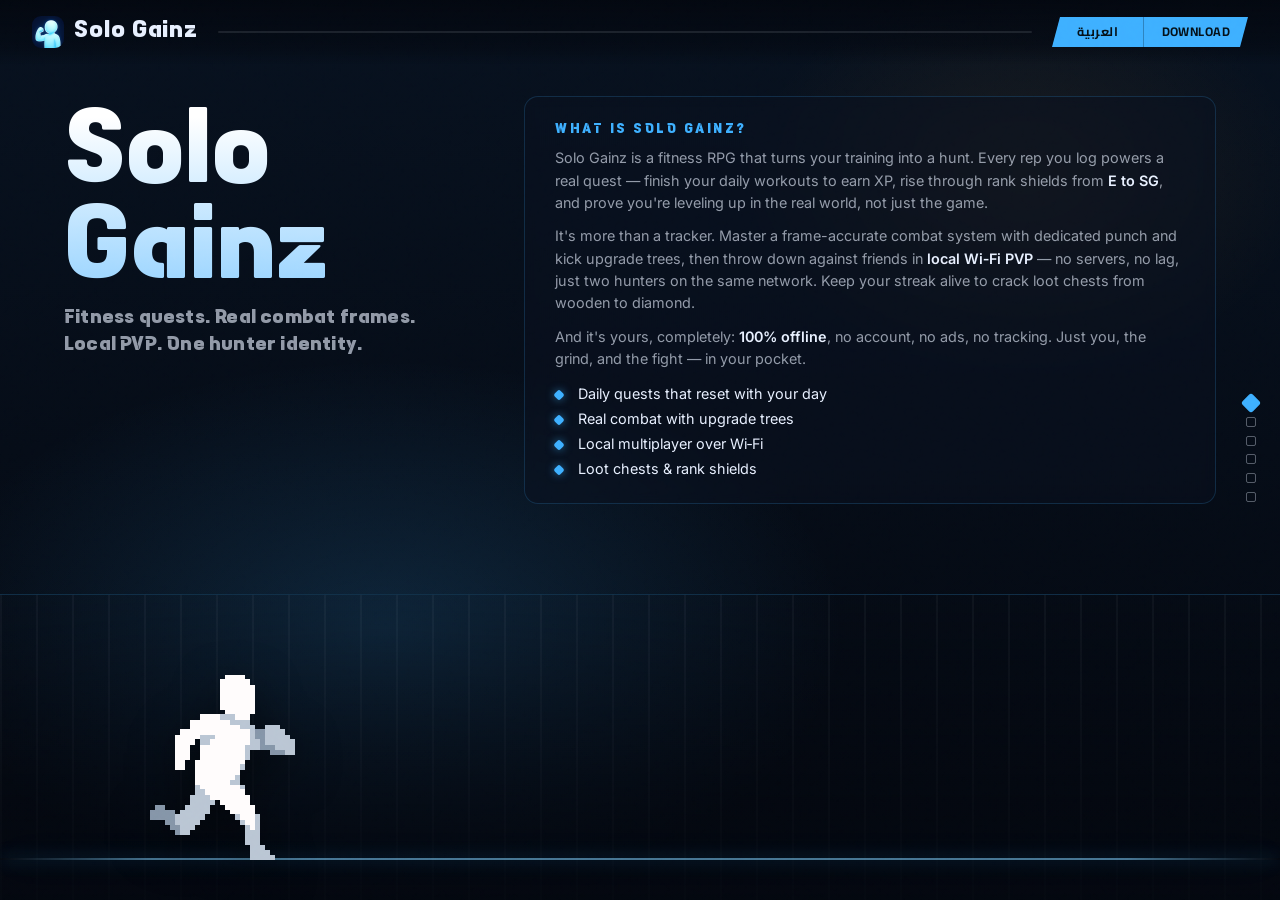
==== commit b064b1e6: "Publish site + trailer for Solo Gainz 0.5.0+2" ====
--- a/index.html
+++ b/index.html
@@ -128,7 +128,7 @@
             class="trailer__video"
             controls
             playsinline
-            preload="metadata"
+            preload="none"
             aria-label="Solo Gainz trailer"
           >
             <source src="media/trailer/Solo-Gainz-Trailer.mp4" type="video/mp4" />
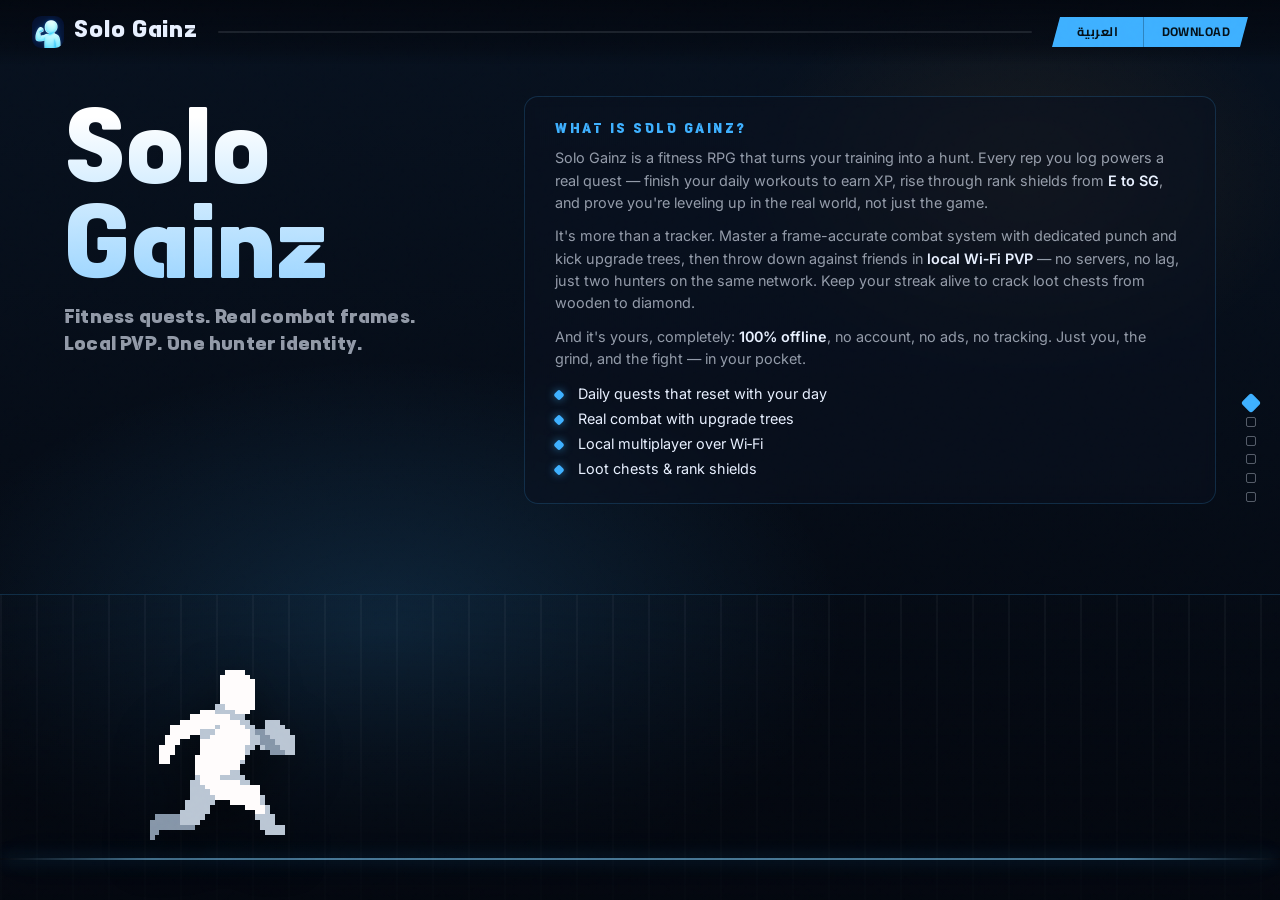
==== commit 33710a41: "Publish site + trailer for Solo Gainz 0.5.4+6" ====
--- a/index.html
+++ b/index.html
@@ -1,4 +1,4 @@
-﻿<!DOCTYPE html>
+<!DOCTYPE html>
 <html lang="en">
 <head>
   <meta charset="UTF-8" />
@@ -24,7 +24,7 @@
   <link rel="preconnect" href="https://fonts.googleapis.com" />
   <link rel="preconnect" href="https://fonts.gstatic.com" crossorigin />
   <link href="https://fonts.googleapis.com/css2?family=Space+Grotesk:wght@400;500;600;700&family=Inter:wght@300;400;500;600;700;800&family=Cairo:wght@400;500;600;700;800;900&display=swap" rel="stylesheet" />
-  <link rel="stylesheet" href="download-site.css" />
+  <link rel="stylesheet" href="site.css" />
 </head>
 <body class="track-page">
   <div class="noise" aria-hidden="true"></div>
@@ -236,7 +236,7 @@
           </span>
           <span class="dl-option__body">
             <span class="dl-option__name">Android</span>
-            <span class="dl-option__meta" data-ar="‏APK · ~112 ميجابايت · أندرويد 8+">APK · ~112 MB · Android 8+</span>
+            <span class="dl-option__meta" data-ar="‏APK · ~113 ميجابايت · أندرويد 8+">APK · ~113 MB · Android 8+</span>
           </span>
           <span class="dl-option__cta" data-ar="تحميل">Download</span>
         </a>
@@ -268,6 +268,6 @@
     </div>
   </div>
 
-  <script src="download-site.js"></script>
+  <script src="site.js"></script>
 </body>
 </html>
--- a/site.css
+++ b/site.css
@@ -0,0 +1,3145 @@
+@font-face {
+  font-family: "Tenada";
+  src: url("fonts/Tenada.ttf") format("truetype");
+  font-weight: 100 900;
+  font-display: swap;
+}
+
+:root {
+  --void: #03070f;
+  --ink: #07111f;
+  --steel: #0e1a2e;
+  --line: rgba(232, 240, 255, 0.12);
+  --text: #e8f0ff;
+  --mute: rgba(232, 240, 255, 0.62);
+  --faint: rgba(232, 240, 255, 0.38);
+  --signal: #3eb0ff;
+  --signal-deep: #1578d4;
+  --heat: #ffb03a;
+  --brick: #4a1f1f;
+  --font-mega: "Tenada", "Space Grotesk", system-ui, sans-serif;
+  --font-display: "Tenada", "Space Grotesk", system-ui, sans-serif;
+  --font-body: "Inter", system-ui, -apple-system, sans-serif;
+  /* Dedicated, highly legible reading face for the legal documents. */
+  --font-legal: "Newsreader", Georgia, "Times New Roman", serif;
+  --font-legal-ui: "Inter", system-ui, sans-serif;
+  --chrome-h: 64px;
+  /* Ground line sits low, near the panel bottom; characters anchor to it. */
+  --road-bottom: clamp(20px, 4.5vh, 42px);
+  /* Space reserved at the bottom of every panel for the traveling hunter, so
+     section content never overlaps the model. */
+  --road-lane: clamp(240px, 32vh, 380px);
+}
+
+*, *::before, *::after { box-sizing: border-box; }
+
+html { height: 100%; }
+
+body {
+  margin: 0;
+  min-height: 100%;
+  background: var(--void);
+  color: var(--text);
+  font-family: var(--font-body);
+}
+
+/* The horizontal one‑screen landing page locks scroll; legal pages scroll normally. */
+body.track-page {
+  height: 100%;
+  overflow: hidden;
+}
+
+@media (prefers-reduced-motion: reduce) {
+  * {
+    animation: none !important;
+    transition: none !important;
+    scroll-behavior: auto !important;
+  }
+}
+
+.noise {
+  position: fixed;
+  inset: 0;
+  z-index: 50;
+  pointer-events: none;
+  opacity: 0.045;
+  background-image: url("data:image/svg+xml,%3Csvg viewBox='0 0 200 200' xmlns='http://www.w3.org/2000/svg'%3E%3Cfilter id='n'%3E%3CfeTurbulence type='fractalNoise' baseFrequency='0.85' numOctaves='3' stitchTiles='stitch'/%3E%3C/filter%3E%3Crect width='100%25' height='100%25' filter='url(%23n)'/%3E%3C/svg%3E");
+  mix-blend-mode: overlay;
+}
+
+/* ── Chrome ─────────────────────────────────────────────────────────────── */
+
+.chrome {
+  position: fixed;
+  top: 0;
+  left: 0;
+  right: 0;
+  z-index: 40;
+  height: var(--chrome-h);
+  display: grid;
+  grid-template-columns: auto 1fr auto;
+  align-items: center;
+  gap: 1.25rem;
+  padding: 0 clamp(1rem, 3vw, 2rem);
+  padding-top: env(safe-area-inset-top, 0px);
+  padding-left: max(clamp(1rem, 3vw, 2rem), env(safe-area-inset-left, 0px));
+  padding-right: max(clamp(1rem, 3vw, 2rem), env(safe-area-inset-right, 0px));
+  background: linear-gradient(180deg, rgba(3, 7, 15, 0.92), rgba(3, 7, 15, 0.55) 70%, transparent);
+}
+
+.chrome__brand {
+  display: inline-flex;
+  align-items: center;
+  gap: 0.65rem;
+  text-decoration: none;
+  color: var(--text);
+  font-family: var(--font-mega);
+  font-size: 1.35rem;
+  letter-spacing: 0.04em;
+}
+
+.chrome__brand img {
+  width: 32px;
+  height: 32px;
+  border-radius: 9px;
+  object-fit: cover;
+}
+
+.chrome__rail {
+  height: 2px;
+  background: rgba(232, 240, 255, 0.1);
+  border-radius: 999px;
+  overflow: hidden;
+}
+
+.chrome__fill {
+  height: 100%;
+  width: 0%;
+  background: var(--signal);
+  transition: width 0.08s linear;
+}
+
+/* Language + Download are one linked segmented bar sharing the signal look. */
+.chrome__actions {
+  display: inline-flex;
+  align-items: stretch;
+  background: var(--signal);
+  clip-path: polygon(8px 0, 100% 0, calc(100% - 8px) 100%, 0 100%);
+  transition: filter 0.18s ease, transform 0.18s ease;
+}
+
+.chrome__lang,
+.chrome__apk {
+  display: inline-flex;
+  align-items: center;
+  justify-content: center;
+  text-align: center;
+  text-decoration: none;
+  color: #041018;
+  font-family: "Cairo", "Inter", system-ui, sans-serif;
+  font-weight: 700;
+  font-size: 0.78rem;
+  line-height: 1;
+  letter-spacing: 0.04em;
+  text-transform: uppercase;
+  padding: 0.55rem 0.9rem;
+  background: transparent;
+  border: none;
+  cursor: pointer;
+  transition: background 0.18s ease;
+}
+
+/* Fixed widths so switching between Arabic/English labels never resizes the
+   bar (e.g. "العربية"↔"English", "Download"↔"تحميل"). */
+.chrome__lang {
+  min-width: 5.75rem;
+  border-right: 1px solid rgba(4, 16, 24, 0.28);
+}
+
+.chrome__apk {
+  min-width: 6.5rem;
+}
+
+.chrome__lang:hover,
+.chrome__apk:hover,
+.chrome__lang:focus-visible,
+.chrome__apk:focus-visible {
+  background: rgba(4, 16, 24, 0.12);
+  outline: none;
+}
+
+.chrome__actions:hover {
+  transform: translateY(-1px);
+  filter: drop-shadow(2px 0 0 #fff) drop-shadow(-2px 0 0 #fff)
+    drop-shadow(0 2px 0 #fff) drop-shadow(0 -2px 0 #fff)
+    drop-shadow(1.5px 1.5px 0 #fff) drop-shadow(-1.5px 1.5px 0 #fff)
+    drop-shadow(1.5px -1.5px 0 #fff) drop-shadow(-1.5px -1.5px 0 #fff)
+    drop-shadow(0 0 6px rgba(255, 255, 255, 0.55));
+}
+
+/* ── Arabic / RTL ───────────────────────────────────────────────────────── */
+
+html.lang-ar body,
+html.lang-ar p,
+html.lang-ar li,
+html.lang-ar a,
+html.lang-ar button,
+html.lang-ar span,
+html.lang-ar h2,
+html.lang-ar h3,
+html.lang-ar .kicker,
+html.lang-ar .lead,
+html.lang-ar .body,
+html.lang-ar .dl-modal__title {
+  font-family: "Cairo", "Tajawal", system-ui, sans-serif;
+}
+
+/* Keep the Latin brand wordmarks in the display face even in Arabic mode. */
+html.lang-ar .mega,
+html.lang-ar .chrome__brand,
+html.lang-ar .chrome__brand span,
+html.lang-ar .site-footer__name {
+  font-family: var(--font-mega);
+}
+
+/* Arabic keeps the same LTR layout — only the text and font change. */
+
+/* ── Download modal ─────────────────────────────────────────────────────── */
+
+.dl-modal {
+  position: fixed;
+  inset: 0;
+  z-index: 100;
+  display: grid;
+  place-items: center;
+  padding: max(1.25rem, env(safe-area-inset-top, 0px))
+    max(1.25rem, env(safe-area-inset-right, 0px))
+    max(1.25rem, env(safe-area-inset-bottom, 0px))
+    max(1.25rem, env(safe-area-inset-left, 0px));
+}
+
+.dl-modal[hidden] { display: none; }
+
+.dl-modal__backdrop {
+  position: absolute;
+  inset: 0;
+  background: rgba(3, 7, 15, 0.72);
+  backdrop-filter: blur(6px);
+  animation: dl-fade 0.25s ease both;
+}
+
+.dl-modal__panel {
+  position: relative;
+  width: min(92vw, 440px);
+  max-height: min(88vh, 640px);
+  overflow-y: auto;
+  overscroll-behavior: contain;
+  background: #0a1220;
+  border: 1px solid rgba(62, 176, 255, 0.25);
+  border-radius: 16px;
+  padding: 1.6rem 1.5rem max(1.5rem, env(safe-area-inset-bottom, 0px));
+  box-shadow: 0 24px 60px rgba(0, 0, 0, 0.6);
+  animation: dl-pop 0.32s cubic-bezier(0.34, 1.56, 0.64, 1) both;
+}
+
+.dl-modal__close {
+  position: absolute;
+  top: 0.75rem;
+  right: 0.9rem;
+  background: none;
+  border: none;
+  color: var(--text);
+  font-size: 1.6rem;
+  line-height: 1;
+  cursor: pointer;
+  opacity: 0.6;
+  transition: opacity 0.18s ease, transform 0.18s ease;
+}
+
+.dl-modal__close:hover {
+  opacity: 1;
+  transform: rotate(90deg);
+}
+
+.dl-modal__title {
+  font-family: var(--font-mega, var(--font-display));
+  font-size: 1.6rem;
+  margin: 0.15rem 0 1.2rem;
+}
+
+.dl-modal__options {
+  display: flex;
+  flex-direction: column;
+  gap: 0.85rem;
+}
+
+.dl-option {
+  display: flex;
+  align-items: center;
+  gap: 0.9rem;
+  width: 100%;
+  text-align: left;
+  text-decoration: none;
+  color: var(--text);
+  font-family: inherit;
+  background: rgba(232, 240, 255, 0.04);
+  border: 1px solid rgba(232, 240, 255, 0.12);
+  border-radius: 12px;
+  padding: 0.85rem 1rem;
+  cursor: pointer;
+  transition: transform 0.18s ease, border-color 0.18s ease,
+    background 0.18s ease;
+}
+
+.dl-option:not(.dl-option--soon):hover {
+  transform: translateY(-2px);
+  border-color: var(--signal);
+  background: rgba(62, 176, 255, 0.1);
+}
+
+.dl-option__icon {
+  display: inline-flex;
+  align-items: center;
+  justify-content: center;
+  width: 2rem;
+  flex: none;
+  color: var(--signal);
+}
+
+.dl-option__icon svg {
+  width: 1.6rem;
+  height: 1.6rem;
+  display: block;
+}
+
+.dl-option--soon .dl-option__icon {
+  color: var(--text);
+}
+
+.dl-option__body {
+  display: flex;
+  flex-direction: column;
+  gap: 0.15rem;
+  flex: 1 1 auto;
+}
+
+.dl-option__name {
+  font-weight: 700;
+  font-size: 1rem;
+}
+
+.dl-option__meta {
+  font-size: 0.75rem;
+  opacity: 0.6;
+}
+
+.dl-option__cta {
+  font-size: 0.72rem;
+  font-weight: 700;
+  letter-spacing: 0.04em;
+  text-transform: uppercase;
+  color: var(--signal);
+  flex: none;
+}
+
+.dl-option--soon {
+  opacity: 0.5;
+  cursor: not-allowed;
+}
+
+.dl-option--soon .dl-option__cta {
+  color: var(--text);
+  opacity: 0.7;
+}
+
+@keyframes dl-fade {
+  from { opacity: 0; }
+  to { opacity: 1; }
+}
+
+@keyframes dl-pop {
+  from { opacity: 0; transform: translateY(12px) scale(0.96); }
+  to { opacity: 1; transform: translateY(0) scale(1); }
+}
+
+/* ── Dots + hint ────────────────────────────────────────────────────────── */
+
+.dots {
+  position: fixed;
+  right: clamp(0.75rem, 2vw, 1.5rem);
+  top: 50%;
+  transform: translateY(-50%);
+  z-index: 40;
+  display: flex;
+  flex-direction: column;
+  gap: 0.55rem;
+}
+
+.dots button {
+  width: 10px;
+  height: 10px;
+  padding: 0;
+  border: 1px solid rgba(232, 240, 255, 0.35);
+  background: transparent;
+  border-radius: 2px;
+  cursor: pointer;
+  transition: transform 0.3s cubic-bezier(0.34, 1.56, 0.64, 1),
+    background 0.25s ease, border-color 0.25s ease, border-radius 0.3s ease;
+}
+
+.dots button:hover {
+  border-color: var(--signal);
+  transform: rotate(45deg) scale(1.1);
+}
+
+.dots button.is-active {
+  background: var(--signal);
+  border-color: var(--signal);
+  transform: rotate(45deg) scale(1.45);
+  animation: dot-pulse 1.8s ease-in-out infinite;
+}
+
+@keyframes dot-pulse {
+  0%, 100% {
+    box-shadow: 0 0 0 0 rgba(62, 176, 255, 0.5);
+  }
+  50% {
+    box-shadow: 0 0 0 5px rgba(62, 176, 255, 0);
+  }
+}
+
+.hint {
+  position: fixed;
+  bottom: 1.25rem;
+  left: 50%;
+  transform: translateX(-50%);
+  z-index: 40;
+  display: inline-flex;
+  align-items: center;
+  gap: 0.6rem;
+  padding: 0.45rem 0.85rem;
+  font-size: 0.72rem;
+  letter-spacing: 0.14em;
+  text-transform: uppercase;
+  color: var(--faint);
+  border: 1px solid var(--line);
+  background: rgba(3, 7, 15, 0.55);
+  backdrop-filter: blur(8px);
+  animation: hintPulse 2.4s ease-in-out infinite;
+  pointer-events: none;
+}
+
+.hint.is-gone {
+  opacity: 0;
+  visibility: hidden;
+  transition: opacity 0.4s ease, visibility 0.4s;
+}
+
+@keyframes hintPulse {
+  0%, 100% { transform: translateX(-50%) translateY(0); }
+  50% { transform: translateX(-50%) translateY(-4px); }
+}
+
+/* ── Horizontal track ───────────────────────────────────────────────────── */
+
+.track {
+  display: flex;
+  height: 100vh;
+  height: 100dvh;
+  overflow-x: auto;
+  overflow-y: hidden;
+  scroll-snap-type: x mandatory;
+  scroll-behavior: smooth;
+  -webkit-overflow-scrolling: touch;
+  outline: none;
+  scrollbar-width: none;
+}
+
+.track::-webkit-scrollbar { display: none; }
+
+.panel {
+  position: relative;
+  flex: 0 0 100vw;
+  width: 100vw;
+  height: 100%;
+  scroll-snap-align: start;
+  scroll-snap-stop: always;
+  overflow: hidden;
+  isolation: isolate;
+}
+
+/* Shared arena floor/wall strip the hunter runs against — same on every
+   section (mirrors the intro arena). */
+.panel::before {
+  content: "";
+  position: absolute;
+  left: 0;
+  right: 0;
+  bottom: 0;
+  height: 34%;
+  z-index: 1;
+  pointer-events: none;
+  background:
+    linear-gradient(180deg, transparent, rgba(3, 7, 15, 0.85)),
+    repeating-linear-gradient(90deg, rgba(232, 240, 255, 0.04) 0 2px, transparent 2px 36px);
+  border-top: 1px solid rgba(62, 176, 255, 0.22);
+}
+
+/* Continuous glowing ground line across every section. */
+.panel::after {
+  content: "";
+  position: absolute;
+  left: 0;
+  right: 0;
+  bottom: var(--road-bottom);
+  height: 2px;
+  z-index: 1;
+  pointer-events: none;
+  background: linear-gradient(
+    90deg,
+    transparent,
+    rgba(126, 207, 255, 0.55) 12%,
+    rgba(126, 207, 255, 0.55) 88%,
+    transparent
+  );
+  box-shadow: 0 0 16px rgba(62, 176, 255, 0.45),
+    0 0 40px rgba(62, 176, 255, 0.2);
+}
+
+/* The hunter that travels the road through each section. It walks smoothly
+   between waypoints (animated `left`); the sprint-off exit animates transform.
+   Entering a section repositions instantly (transition disabled in JS). */
+.road-runner {
+  position: absolute;
+  bottom: var(--road-bottom);
+  left: 14%;
+  width: min(70%, 480px);
+  z-index: 3;
+  transform: translate(-50%, 0);
+  transition: left 0.75s cubic-bezier(0.45, 0, 0.25, 1);
+  will-change: left, transform;
+  pointer-events: none;
+}
+
+.road-runner canvas {
+  display: block;
+  width: 100%;
+  height: auto;
+  image-rendering: pixelated;
+  image-rendering: crisp-edges;
+  filter: drop-shadow(0 14px 22px rgba(0, 0, 0, 0.5));
+}
+
+/* Intro hunter is a touch larger. */
+.road-runner--hero {
+  width: min(70%, 480px);
+}
+
+.road-runner.is-sprintoff {
+  transition: transform 0.7s cubic-bezier(0.4, 0, 0.7, 0.2),
+    opacity 0.5s ease;
+  transform: translate(-50%, 0) translateX(92vw);
+  opacity: 0;
+}
+
+/* Sleep "Zzz" for the final resting hunter. */
+.rr-zzz {
+  position: absolute;
+  inset: 0;
+  opacity: 0;
+  transition: opacity 0.5s ease;
+}
+
+.road-runner.is-sleeping .rr-zzz {
+  opacity: 1;
+}
+
+.panel__inner {
+  position: relative;
+  z-index: 2;
+  height: 100%;
+  padding: calc(var(--chrome-h) + 2rem + env(safe-area-inset-top, 0px))
+    max(clamp(1.25rem, 5vw, 5rem), env(safe-area-inset-right, 0px))
+    var(--road-lane)
+    max(clamp(1.25rem, 5vw, 5rem), env(safe-area-inset-left, 0px));
+  display: flex;
+  /* "safe" keeps content pinned below the header instead of overflowing up
+     under it when a section is taller than the available height. */
+  align-items: safe center;
+}
+
+.panel__bg {
+  position: absolute;
+  inset: 0;
+  z-index: 0;
+  pointer-events: none;
+}
+
+.panel__bg--arena {
+  background:
+    radial-gradient(ellipse 60% 50% at 30% 70%, rgba(62, 176, 255, 0.16), transparent 60%),
+    radial-gradient(ellipse 40% 40% at 80% 20%, rgba(255, 176, 58, 0.08), transparent 55%),
+    linear-gradient(180deg, #07111f 0%, #03070f 100%);
+}
+
+.panel__bg--brick {
+  background:
+    linear-gradient(90deg, rgba(3, 7, 15, 0.55), rgba(3, 7, 15, 0.82)),
+    repeating-linear-gradient(0deg, #3a1818 0 22px, #2a1010 22px 24px),
+    repeating-linear-gradient(90deg, #4a2222 0 54px, #2e1414 54px 56px);
+  filter: brightness(0.55) saturate(0.65);
+}
+
+.panel--quests {
+  background:
+    radial-gradient(circle at 75% 40%, rgba(62, 176, 255, 0.12), transparent 45%),
+    var(--ink);
+}
+
+.panel--engine {
+  background:
+    radial-gradient(circle at 20% 80%, rgba(255, 176, 58, 0.1), transparent 40%),
+    linear-gradient(135deg, #03070f, #0a1528 55%, #03070f);
+}
+
+.panel--shots {
+  background:
+    radial-gradient(ellipse at 50% 20%, rgba(62, 176, 255, 0.14), transparent 55%),
+    linear-gradient(180deg, #05101f, #03070f);
+}
+
+.panel--get {
+  background:
+    radial-gradient(ellipse at 50% 30%, rgba(62, 176, 255, 0.18), transparent 55%),
+    #02050c;
+}
+
+.panel--trailer {
+  background:
+    radial-gradient(ellipse at 55% 45%, rgba(62, 176, 255, 0.14), transparent 52%),
+    linear-gradient(160deg, #03070f, #081222 50%, #03070f);
+}
+
+.trailer {
+  display: grid;
+  grid-template-columns: minmax(0, 0.9fr) minmax(0, 1.1fr);
+  gap: clamp(1.5rem, 4vw, 3.5rem);
+  align-items: center;
+  width: min(1180px, 92vw);
+}
+
+.trailer__copy {
+  text-align: left;
+}
+
+.trailer__copy h2 {
+  margin: 0 0 0.85rem;
+  font-family: var(--font-display);
+  font-size: clamp(1.8rem, 3.4vw, 2.85rem);
+  line-height: 1.05;
+  letter-spacing: -0.02em;
+  color: var(--text);
+  max-width: 14ch;
+}
+
+.trailer__stage {
+  width: 100%;
+}
+
+.trailer__video {
+  display: block;
+  width: 100%;
+  aspect-ratio: 16 / 9;
+  border: 1px solid rgba(255, 255, 255, 0.1);
+  background: #000;
+  box-shadow: 0 16px 40px rgba(0, 0, 0, 0.4);
+  object-fit: contain;
+}
+
+@media (max-width: 900px), (pointer: coarse) {
+  .trailer {
+    grid-template-columns: 1fr;
+    width: min(680px, 100%);
+    justify-items: center;
+    text-align: center;
+  }
+
+  .trailer__copy {
+    text-align: center;
+  }
+
+  .trailer__copy h2,
+  .trailer__copy .body,
+  .trailer__copy .kicker {
+    margin-inline: auto;
+    max-width: none;
+  }
+}
+
+/* ── Type ───────────────────────────────────────────────────────────────── */
+
+.kicker {
+  margin: 0 0 0.85rem;
+  font-family: var(--font-display);
+  font-size: 0.78rem;
+  font-weight: 700;
+  letter-spacing: 0.2em;
+  text-transform: uppercase;
+  color: var(--signal);
+}
+
+.mega {
+  margin: 0;
+  font-family: var(--font-mega);
+  font-weight: 700;
+  font-size: clamp(4.2rem, 14vw, 9.5rem);
+  line-height: 0.95;
+  padding-top: 0.14em;
+  letter-spacing: 0.01em;
+  background: linear-gradient(180deg, #fff 10%, #8fd0ff 100%);
+  -webkit-background-clip: text;
+  background-clip: text;
+  color: transparent;
+}
+
+.mega--sm {
+  font-size: clamp(2.6rem, 7vw, 4.6rem);
+  line-height: 1.02;
+}
+
+h2 {
+  margin: 0 0 1rem;
+  font-family: var(--font-display);
+  font-weight: 700;
+  font-size: clamp(1.8rem, 4.2vw, 3.1rem);
+  line-height: 1.05;
+  letter-spacing: -0.02em;
+  max-width: 14ch;
+}
+
+.lead, .body {
+  margin: 0;
+  color: var(--mute);
+  font-family: var(--font-display);
+  font-size: clamp(1rem, 1.5vw, 1.12rem);
+  line-height: 1.5;
+  font-weight: 500;
+  letter-spacing: 0.2px;
+  max-width: 36ch;
+}
+
+/* ── Intro ──────────────────────────────────────────────────────────────── */
+
+.intro {
+  position: relative;
+  align-self: stretch;
+  width: 100%;
+  display: flex;
+  flex-direction: column;
+  align-items: flex-start;
+  justify-content: flex-start;
+}
+
+/* Title block sits at the top-left in normal flow — the panel's top padding
+   already clears the fixed header, so nothing overlaps it. */
+.intro__text {
+  z-index: 2;
+  text-align: left;
+  max-width: min(92%, 640px);
+}
+
+/* Title left, long-form about card right. */
+.intro__head {
+  z-index: 2;
+  width: 100%;
+  display: flex;
+  align-items: flex-start;
+  justify-content: space-between;
+  gap: clamp(1.5rem, 5vw, 4rem);
+  flex-wrap: wrap;
+}
+
+/* Smaller, non-clipping intro title (the full-size .mega is used elsewhere). */
+.intro__text .mega {
+  font-size: clamp(2.8rem, 8vw, 5.8rem);
+  line-height: 1.04;
+  padding-top: 0.18em;
+  overflow: visible;
+}
+
+.intro__about {
+  flex: 1 1 560px;
+  max-width: 720px;
+  padding: 1.6rem 1.9rem;
+  background: rgba(10, 18, 32, 0.55);
+  border: 1px solid rgba(62, 176, 255, 0.18);
+  border-radius: 14px;
+  backdrop-filter: blur(6px);
+}
+
+.intro__about .kicker {
+  margin-bottom: 0.6rem;
+}
+
+.intro__about-text {
+  margin: 0 0 0.7rem;
+  color: var(--mute);
+  font-family: var(--font-body);
+  font-size: clamp(0.9rem, 1.1vw, 1rem);
+  line-height: 1.55;
+}
+
+.intro__about-text strong {
+  color: var(--text);
+  font-weight: 600;
+}
+
+.intro__points {
+  list-style: none;
+  margin: 0.9rem 0 0;
+  padding: 0;
+  display: grid;
+  gap: 0.5rem;
+}
+
+.intro__points li {
+  position: relative;
+  padding-left: 1.4rem;
+  color: var(--text);
+  font-size: 0.9rem;
+}
+
+.intro__points li::before {
+  content: "";
+  position: absolute;
+  left: 0;
+  top: 0.45em;
+  width: 8px;
+  height: 8px;
+  border-radius: 2px;
+  background: var(--signal);
+  transform: rotate(45deg);
+  box-shadow: 0 0 8px rgba(62, 176, 255, 0.6);
+}
+
+
+.cta-row {
+  margin-top: 1.75rem;
+  display: flex;
+  flex-wrap: wrap;
+  gap: 0.75rem;
+}
+
+.apk-btn {
+  display: inline-flex;
+  align-items: center;
+  justify-content: center;
+  gap: 0.7rem;
+  max-width: 100%;
+  text-decoration: none;
+  color: #041018;
+  font-family: var(--font-display);
+  font-weight: 700;
+  font-size: 0.95rem;
+  padding: 1rem 1.45rem 1rem 1.15rem;
+  background: linear-gradient(120deg, #7ecfff, var(--signal) 40%, var(--signal-deep));
+  clip-path: polygon(12px 0, 100% 0, calc(100% - 12px) 100%, 0 100%);
+  box-shadow: 0 16px 40px rgba(62, 176, 255, 0.28);
+  transition: transform 0.2s ease, box-shadow 0.2s ease;
+}
+
+.apk-btn:hover,
+.apk-btn:focus-visible {
+  transform: translateY(-3px);
+  box-shadow: 0 22px 48px rgba(62, 176, 255, 0.38);
+  outline: none;
+}
+
+.apk-btn--xl {
+  font-size: 1.05rem;
+  padding: 1.15rem 1.7rem 1.15rem 1.3rem;
+}
+
+.apk-btn__icon {
+  display: grid;
+  place-items: center;
+  width: 1.6rem;
+  height: 1.6rem;
+  background: rgba(4, 16, 24, 0.18);
+  font-size: 1rem;
+}
+
+/* ── Split layouts ──────────────────────────────────────────────────────── */
+
+.split {
+  width: 100%;
+  display: grid;
+  grid-template-columns: 1fr 1.1fr;
+  gap: clamp(1.5rem, 5vw, 4rem);
+  align-items: center;
+}
+
+.split--flip {
+  grid-template-columns: 1.15fr 0.85fr;
+}
+
+.split__stage {
+  position: relative;
+  min-height: 320px;
+  display: grid;
+  place-items: center;
+}
+
+.stage-sprite,
+#trainSprite {
+  width: min(100%, 360px);
+  height: auto;
+  image-rendering: pixelated;
+  image-rendering: crisp-edges;
+  filter: drop-shadow(0 18px 30px rgba(0, 0, 0, 0.5));
+}
+
+/* One big rank shield that shatters to reveal the next rank waiting behind it. */
+.shield-stage {
+  position: relative;
+  width: clamp(200px, 32vw, 330px);
+  margin: 0 auto;
+}
+
+.shield-back,
+.shield-main {
+  display: block;
+  width: 100%;
+  height: auto;
+  filter: drop-shadow(0 14px 26px rgba(0, 0, 0, 0.55));
+}
+
+.shield-back {
+  position: absolute;
+  inset: 0;
+  z-index: 1;
+}
+
+.shield-main {
+  position: relative;
+  z-index: 3;
+}
+
+.shield-main.is-gone { opacity: 0; }
+
+.shield-shards {
+  position: absolute;
+  inset: 0;
+  pointer-events: none;
+  z-index: 2;
+}
+
+.shield-piece {
+  position: absolute;
+  inset: 0;
+  background-size: 100% 100%;
+  background-repeat: no-repeat;
+  background-position: center;
+  opacity: 0;
+}
+
+.shield-shards.is-breaking .shield-piece {
+  animation: shatter 0.6s ease-out forwards;
+}
+
+@keyframes shatter {
+  0%   { opacity: 1; transform: translate(0, 0) rotate(0) scale(1); }
+  100% {
+    opacity: 0;
+    transform: translate(var(--tx, 0), var(--ty, 0)) rotate(var(--rot, 0)) scale(0.8);
+  }
+}
+
+.train-stage {
+  gap: 1.25rem;
+}
+
+.move-strip {
+  display: grid;
+  grid-template-columns: repeat(4, minmax(0, 1fr));
+  gap: 0.45rem;
+  width: 100%;
+  max-width: 460px;
+  z-index: 2;
+}
+
+.move-strip button {
+  border: 1px solid var(--line);
+  background: rgba(3, 7, 15, 0.55);
+  color: var(--mute);
+  font-family: var(--font-display);
+  font-size: 0.72rem;
+  font-weight: 600;
+  letter-spacing: 0.04em;
+  text-transform: uppercase;
+  text-align: center;
+  white-space: nowrap;
+  min-height: 44px;
+  padding: 0.6rem 0.4rem;
+  cursor: pointer;
+  clip-path: polygon(8px 0, 100% 0, calc(100% - 8px) 100%, 0 100%);
+  transition: background 0.2s ease, color 0.2s ease, border-color 0.2s ease;
+}
+
+.move-strip button.is-on,
+.move-strip button:hover {
+  color: #041018;
+  background: var(--heat);
+  border-color: var(--heat);
+}
+
+/* ── Engine duo ─────────────────────────────────────────────────────────── */
+
+.trio {
+  width: 100%;
+  display: grid;
+  grid-template-columns: 0.9fr 1.1fr;
+  gap: 2rem;
+  align-items: center;
+}
+
+/* Auto‑battle arena — two fighters inside a wide room. */
+.arena {
+  position: relative;
+  width: 100%;
+  height: min(46vh, 360px);
+  overflow: hidden;
+  border: 1px solid rgba(62, 176, 255, 0.28);
+  border-radius: 16px;
+  background:
+    linear-gradient(180deg, rgba(9, 19, 36, 0.55) 0%, rgba(3, 7, 15, 0.85) 62%, #04070e 100%),
+    linear-gradient(180deg, #0a1730, #050d1c);
+  box-shadow: inset 0 0 60px rgba(0, 0, 0, 0.6), 0 24px 48px rgba(0, 0, 0, 0.45);
+}
+
+/* Floor slab of the room */
+.arena__floor {
+  position: absolute;
+  left: 0;
+  right: 0;
+  bottom: 0;
+  height: 24%;
+  background:
+    linear-gradient(180deg, rgba(62, 176, 255, 0.06), transparent),
+    repeating-linear-gradient(90deg, rgba(232, 240, 255, 0.05) 0 2px, transparent 2px 40px);
+  border-top: 1px solid rgba(62, 176, 255, 0.4);
+  box-shadow: 0 -1px 18px rgba(62, 176, 255, 0.25);
+}
+
+.arena__fighter {
+  position: absolute;
+  bottom: 18%;
+  left: 50%;
+  width: auto;
+  height: auto;
+  transform: translateX(-50%);
+  image-rendering: pixelated;
+  image-rendering: crisp-edges;
+  filter: drop-shadow(0 12px 20px rgba(0, 0, 0, 0.5));
+  transition: left 0.55s ease, opacity 0.3s ease;
+}
+
+/* White respawn flash, like game revives */
+.arena__fighter.is-respawn {
+  animation: respawnFlash 0.9s ease-out;
+}
+
+@keyframes respawnFlash {
+  0%   { filter: brightness(0) invert(1) drop-shadow(0 0 20px #ffffff); opacity: 0.25; }
+  35%  { filter: brightness(0) invert(1) drop-shadow(0 0 16px #bfe3ff); opacity: 1; }
+  65%  { filter: brightness(1.8) drop-shadow(0 0 12px #bfe3ff); }
+  100% { filter: drop-shadow(0 12px 20px rgba(0, 0, 0, 0.5)); opacity: 1; }
+}
+
+.arena__shadow {
+  position: absolute;
+  bottom: calc(18% - 7px);
+  left: 50%;
+  width: 88px;
+  height: 16px;
+  transform: translateX(-50%);
+  background: radial-gradient(ellipse, rgba(0, 0, 0, 0.5), transparent 70%);
+  filter: blur(4px);
+  transition: left 0.55s ease, opacity 0.3s ease;
+}
+
+.arena__tag {
+  position: absolute;
+  top: 8%;
+  font-family: var(--font-display);
+  font-size: 0.72rem;
+  letter-spacing: 0.18em;
+  text-transform: uppercase;
+  color: var(--faint);
+}
+
+.arena__tag--a { left: 50%; transform: translateX(-50%); }
+
+/* ── Screens (phone mockups) ────────────────────────────────────────────── */
+
+.shots {
+  width: 100%;
+  flex-direction: column;
+  align-items: center;
+  justify-content: safe center;
+  gap: clamp(1rem, 3vh, 1.8rem);
+  text-align: center;
+}
+
+.shots__copy {
+  max-width: 40ch;
+  margin-inline: auto;
+}
+
+.shots__copy .kicker,
+.shots__copy h2,
+.shots__copy .body {
+  margin-left: auto;
+  margin-right: auto;
+  max-width: none;
+}
+
+.phone-row {
+  display: flex;
+  align-items: center;
+  justify-content: center;
+  gap: clamp(1rem, 3vw, 2.5rem);
+  width: 100%;
+  max-width: 100%;
+}
+
+.phone {
+  position: relative;
+  flex: 0 0 auto;
+  padding: 10px;
+  border-radius: 26px;
+  background: linear-gradient(160deg, #14243c, #060c17);
+  border: 1px solid rgba(232, 240, 255, 0.16);
+  box-shadow: 0 22px 44px rgba(0, 0, 0, 0.55);
+}
+
+/* Both devices are sized by HEIGHT (with a fixed aspect ratio) so they always
+   fit the section's vertical space and stay visually balanced side by side. */
+
+/* Big landscape device */
+.phone--landscape {
+  height: clamp(150px, 22vh, 240px);
+  aspect-ratio: 19 / 9;
+}
+
+/* Slim vertical device */
+.phone--portrait {
+  height: clamp(240px, 36vh, 360px);
+  aspect-ratio: 9 / 19;
+}
+
+.phone__notch { display: none; }
+
+.phone__screen {
+  position: relative;
+  width: 100%;
+  height: 100%;
+  border-radius: 16px;
+  overflow: hidden;
+  display: grid;
+  place-items: center;
+  background:
+    radial-gradient(circle at 50% 45%, rgba(62, 176, 255, 0.12), transparent 60%),
+    #050b16;
+}
+
+.phone__screen canvas {
+  grid-area: 1 / 1;
+  align-self: center;
+  justify-self: center;
+  width: auto;
+  height: auto;
+  max-width: 80%;
+  max-height: 70%;
+  image-rendering: pixelated;
+  image-rendering: crisp-edges;
+  filter: drop-shadow(0 8px 14px rgba(0, 0, 0, 0.5));
+}
+
+/* The landscape frame is short, so let the hunter use more of its height. */
+.phone--landscape .phone__screen canvas {
+  max-width: 40%;
+  max-height: 88%;
+}
+
+/* ── Get ────────────────────────────────────────────────────────────────── */
+
+.get {
+  width: min(720px, 100%);
+  margin: 0 auto;
+  flex-direction: column;
+  align-items: flex-start;
+  justify-content: safe center;
+  gap: 0.35rem;
+  position: relative;
+}
+
+.get__icon {
+  width: 60px;
+  height: 60px;
+  border-radius: 16px;
+  object-fit: cover;
+  margin-bottom: 0.5rem;
+  border: 2px solid #ffffff;
+  box-shadow: 0 18px 40px rgba(0, 0, 0, 0.45);
+}
+
+.specs {
+  list-style: none;
+  margin: 0.9rem 0 1.1rem;
+  padding: 0;
+  display: grid;
+  gap: 0.35rem;
+}
+
+.specs li {
+  color: var(--mute);
+  font-size: 0.95rem;
+}
+
+.specs em {
+  font-style: normal;
+  color: var(--text);
+  font-weight: 600;
+  display: inline-block;
+  min-width: 5.5rem;
+}
+
+.get__legal {
+  margin: 1.25rem 0 0;
+  font-size: 0.72rem;
+  line-height: 1.9;
+  color: var(--faint);
+  letter-spacing: 0.02em;
+}
+
+.get__legal a {
+  color: var(--mute);
+  text-decoration: none;
+  border-bottom: 1px solid rgba(232, 240, 255, 0.2);
+  padding-bottom: 1px;
+  transition: color 0.2s ease;
+}
+
+.get__legal a:hover { color: var(--signal); }
+.get__legal span { margin: 0 0.5rem; color: var(--faint); }
+
+.site-footer {
+  width: min(880px, 100%);
+  margin: 0 auto;
+  flex-direction: column;
+  align-items: stretch;
+  justify-content: safe center;
+  gap: 1.6rem;
+}
+
+.site-footer__top {
+  display: flex;
+  align-items: flex-start;
+  justify-content: space-between;
+  gap: 2rem;
+  flex-wrap: wrap;
+}
+
+.site-footer__brand {
+  display: flex;
+  align-items: center;
+  gap: 0.9rem;
+}
+
+.site-footer__logo {
+  width: 56px;
+  height: 56px;
+  border-radius: 14px;
+  object-fit: cover;
+  border: 2px solid #ffffff;
+  box-shadow: 0 14px 32px rgba(0, 0, 0, 0.45);
+}
+
+.site-footer__name {
+  margin: 0;
+  font-family: var(--font-display);
+  font-weight: 700;
+  font-size: 1.35rem;
+  letter-spacing: 0.02em;
+}
+
+.site-footer__tag {
+  margin: 0.15rem 0 0;
+  color: var(--mute);
+  font-size: 0.85rem;
+}
+
+.site-footer__nav {
+  display: grid;
+  grid-template-columns: repeat(2, auto);
+  gap: 0.5rem 2rem;
+}
+
+.site-footer__nav a {
+  color: var(--mute);
+  text-decoration: none;
+  font-size: 0.9rem;
+  transition: color 0.2s ease;
+}
+
+.site-footer__nav a:hover { color: var(--signal); }
+
+.site-footer__divider {
+  height: 1px;
+  background: linear-gradient(
+    90deg,
+    transparent,
+    rgba(62, 176, 255, 0.3) 15%,
+    rgba(62, 176, 255, 0.3) 85%,
+    transparent
+  );
+}
+
+.site-footer__bottom {
+  display: flex;
+  align-items: center;
+  justify-content: space-between;
+  gap: 1rem;
+  flex-wrap: wrap;
+}
+
+.site-footer__copy {
+  margin: 0;
+  color: var(--faint);
+  font-size: 0.78rem;
+  letter-spacing: 0.02em;
+}
+
+.site-footer__social a {
+  color: var(--mute);
+  text-decoration: none;
+  font-size: 0.82rem;
+  border-bottom: 1px solid rgba(232, 240, 255, 0.2);
+  padding-bottom: 1px;
+  transition: color 0.2s ease;
+}
+
+.site-footer__social a:hover { color: var(--signal); }
+
+.sleeper {
+  position: absolute;
+  right: -4%;
+  bottom: 4%;
+  width: min(38%, 220px);
+  pointer-events: none;
+}
+
+.get__sprite {
+  display: block;
+  width: 100%;
+  height: auto;
+  image-rendering: pixelated;
+  image-rendering: crisp-edges;
+  opacity: 0.95;
+  filter: drop-shadow(0 16px 28px rgba(0, 0, 0, 0.45));
+}
+
+/* Sleep "Zzz" rising from the resting hunter — mirrors the app's night home screen. */
+.zzz {
+  position: absolute;
+  top: 48%;
+  left: 52%;
+  font-family: var(--font-mega);
+  font-weight: 700;
+  line-height: 1;
+  opacity: 0;
+  animation: zfloat 4s linear infinite;
+}
+
+.zzz--1 { font-size: 0.8rem;  color: #e040fb; animation-delay: 0s; }
+.zzz--2 { font-size: 1rem;    color: #448aff; animation-delay: 1.33s; }
+.zzz--3 { font-size: 1.25rem; color: #e040fb; animation-delay: 2.66s; }
+
+@keyframes zfloat {
+  0%   { transform: translate(0, 0) scale(0.6);       opacity: 0; }
+  25%  { opacity: 0.95; }
+  100% { transform: translate(10px, -18px) scale(1);  opacity: 0; }
+}
+
+/* ── Loot chests (section 5) ────────────────────────────────────────────── */
+
+.panel--loot {
+  background:
+    radial-gradient(ellipse at 50% 25%, rgba(255, 176, 58, 0.14), transparent 55%),
+    linear-gradient(180deg, #0a1120, #03070f);
+}
+
+.loot {
+  width: 100%;
+  flex-direction: column;
+  align-items: center;
+  justify-content: safe center;
+  gap: clamp(1.5rem, 4vh, 2.75rem);
+  text-align: center;
+}
+
+.loot__copy {
+  max-width: 44ch;
+  margin-inline: auto;
+}
+
+.loot__copy .kicker,
+.loot__copy h2,
+.loot__copy .body {
+  margin-inline: auto;
+  max-width: none;
+}
+
+.chest-row {
+  display: flex;
+  flex-wrap: wrap;
+  align-items: flex-end;
+  justify-content: center;
+  gap: clamp(0.75rem, 2.5vw, 2rem);
+  width: 100%;
+}
+
+.chest {
+  position: relative;
+  flex: 0 0 auto;
+  display: flex;
+  flex-direction: column;
+  align-items: center;
+  gap: 0.5rem;
+  width: clamp(96px, 14vw, 150px);
+  padding: 0.85rem 0.6rem 0.7rem;
+  border: 1px solid var(--line);
+  border-radius: 16px;
+  background: rgba(6, 12, 23, 0.55);
+  cursor: pointer;
+  transition: border-color 0.2s ease, background 0.2s ease;
+}
+
+.chest:hover,
+.chest:focus-visible {
+  border-color: rgba(255, 176, 58, 0.5);
+  background: rgba(255, 176, 58, 0.06);
+  outline: none;
+}
+
+.chest.is-open {
+  border-color: var(--heat);
+  background: rgba(255, 176, 58, 0.1);
+}
+
+.chest__glow {
+  position: absolute;
+  inset: 12% 10% 30%;
+  z-index: 0;
+  border-radius: 50%;
+  background: radial-gradient(circle, rgba(255, 176, 58, 0.45), transparent 70%);
+  opacity: 0;
+  transition: opacity 0.3s ease;
+  pointer-events: none;
+}
+
+.chest.is-open .chest__glow { opacity: 1; }
+
+.chest__sprite {
+  position: relative;
+  z-index: 1;
+  /* Fixed display box + object-fit so per-frame sprite size changes never
+     shift the layout (no up/down bobbing). */
+  width: 100%;
+  height: clamp(72px, 9vw, 104px);
+  object-fit: contain;
+  object-position: center bottom;
+  image-rendering: pixelated;
+  image-rendering: crisp-edges;
+  filter: drop-shadow(0 10px 16px rgba(0, 0, 0, 0.5));
+}
+
+.chest__label {
+  position: relative;
+  z-index: 1;
+  font-family: var(--font-display);
+  font-size: 0.74rem;
+  font-weight: 600;
+  letter-spacing: 0.08em;
+  text-transform: uppercase;
+  color: var(--mute);
+}
+
+.chest.is-open .chest__label { color: var(--text); }
+
+/* ── Stats (section 6) ──────────────────────────────────────────────────── */
+
+.panel--stats {
+  background:
+    radial-gradient(ellipse at 70% 30%, rgba(62, 176, 255, 0.14), transparent 55%),
+    linear-gradient(180deg, #04101f, #03070f);
+}
+
+.stats-wrap {
+  width: 100%;
+  flex-direction: column;
+  align-items: center;
+  justify-content: safe center;
+  gap: clamp(1.5rem, 4vh, 3rem);
+  text-align: center;
+}
+
+.stats__copy {
+  max-width: 46ch;
+  margin-inline: auto;
+}
+
+.stats__copy .kicker,
+.stats__copy h2,
+.stats__copy .body {
+  margin-inline: auto;
+  max-width: none;
+}
+
+.stat-grid {
+  display: grid;
+  grid-template-columns: repeat(4, minmax(0, 1fr));
+  gap: clamp(0.75rem, 2vw, 1.5rem);
+  width: 100%;
+  max-width: 820px;
+}
+
+.stat {
+  display: flex;
+  flex-direction: column;
+  gap: 0.35rem;
+  padding: 1.25rem 0.75rem;
+  border: 1px solid var(--line);
+  border-radius: 16px;
+  background: rgba(6, 12, 23, 0.5);
+}
+
+.stat__num {
+  font-family: var(--font-mega);
+  font-size: clamp(2.2rem, 5vw, 3.4rem);
+  line-height: 1.16;
+  padding-top: 0.12em;
+  background: linear-gradient(180deg, #fff 10%, #8fd0ff 100%);
+  -webkit-background-clip: text;
+  background-clip: text;
+  color: transparent;
+}
+
+.stat__label {
+  font-family: var(--font-display);
+  font-size: 0.78rem;
+  font-weight: 600;
+  letter-spacing: 0.06em;
+  text-transform: uppercase;
+  color: var(--mute);
+}
+
+/* ── FAQ (section 7) ────────────────────────────────────────────────────── */
+
+.panel--faq {
+  background:
+    radial-gradient(ellipse at 30% 25%, rgba(62, 176, 255, 0.1), transparent 55%),
+    linear-gradient(180deg, #05101f, #03070f);
+}
+
+.faq {
+  width: 100%;
+  display: grid;
+  grid-template-columns: 0.85fr 1.15fr;
+  gap: clamp(1.5rem, 5vw, 4rem);
+  align-items: center;
+}
+
+.faq__copy { max-width: 34ch; }
+
+.faq-list {
+  display: flex;
+  flex-direction: column;
+  gap: 0.6rem;
+  width: 100%;
+  max-width: 620px;
+}
+
+.faq-item {
+  border: 1px solid var(--line);
+  border-radius: 12px;
+  background: rgba(6, 12, 23, 0.5);
+  overflow: hidden;
+}
+
+.faq-item.is-open {
+  border-color: rgba(62, 176, 255, 0.45);
+  background: rgba(62, 176, 255, 0.06);
+}
+
+.faq-q {
+  width: 100%;
+  display: flex;
+  align-items: center;
+  justify-content: space-between;
+  gap: 1rem;
+  min-height: 52px;
+  padding: 1rem 1.15rem;
+  border: 0;
+  background: transparent;
+  cursor: pointer;
+  text-align: left;
+  color: var(--text);
+  font-family: var(--font-display);
+  font-size: clamp(0.95rem, 1.6vw, 1.08rem);
+  font-weight: 600;
+}
+
+.faq-q__icon {
+  flex: 0 0 auto;
+  display: grid;
+  place-items: center;
+  width: 1.5rem;
+  height: 1.5rem;
+  border-radius: 50%;
+  background: rgba(62, 176, 255, 0.15);
+  color: var(--signal);
+  font-size: 1.1rem;
+  line-height: 1;
+  transition: transform 0.25s ease;
+}
+
+.faq-item.is-open .faq-q__icon { transform: rotate(45deg); }
+
+.faq-a {
+  display: grid;
+  grid-template-rows: 0fr;
+  transition: grid-template-rows 0.28s ease;
+}
+
+.faq-item.is-open .faq-a { grid-template-rows: 1fr; }
+
+.faq-a > p {
+  overflow: hidden;
+  margin: 0;
+  padding: 0 1.1rem;
+  color: var(--mute);
+  font-family: var(--font-display);
+  font-size: 0.95rem;
+  line-height: 1.55;
+  transition: padding 0.28s ease;
+}
+
+.faq-item.is-open .faq-a > p { padding: 0 1.15rem 1.15rem; }
+
+/* ── Features (section 7) ───────────────────────────────────────────────── */
+
+.panel--features {
+  background:
+    radial-gradient(ellipse at 50% 20%, rgba(62, 176, 255, 0.12), transparent 55%),
+    linear-gradient(180deg, #061020, #03070f);
+}
+
+.features {
+  width: 100%;
+  flex-direction: column;
+  align-items: center;
+  justify-content: safe center;
+  gap: clamp(1rem, 2.5vh, 1.75rem);
+  text-align: center;
+}
+
+/* Rounded box that wraps the whole section's content. */
+.section-box {
+  display: flex;
+  flex-direction: column;
+  align-items: center;
+  gap: clamp(1rem, 2.5vh, 1.5rem);
+  width: 100%;
+  max-width: 980px;
+  padding: clamp(1rem, 2.2vw, 1.75rem);
+  border: 1px solid var(--line);
+  border-radius: clamp(20px, 2.5vw, 28px);
+  background: rgba(4, 9, 18, 0.55);
+  box-shadow: inset 0 1px 0 rgba(255, 255, 255, 0.04),
+    0 24px 60px rgba(0, 0, 0, 0.4);
+}
+
+/* Cards read as lighter tiles against the darker box. */
+.section-box .feature { background: rgba(255, 255, 255, 0.035); }
+.section-box .feature:hover {
+  background: rgba(62, 176, 255, 0.08);
+  border-color: rgba(62, 176, 255, 0.45);
+}
+
+.features__copy { max-width: 46ch; margin-inline: auto; }
+
+.features__copy .kicker,
+.features__copy h2,
+.features__copy .body {
+  margin-inline: auto;
+  max-width: none;
+}
+
+.feature-grid {
+  display: grid;
+  grid-template-columns: repeat(3, minmax(0, 1fr));
+  gap: clamp(0.6rem, 1.5vw, 1rem);
+  width: 100%;
+  max-width: 920px;
+}
+
+.feature {
+  display: flex;
+  flex-direction: column;
+  align-items: flex-start;
+  gap: 0.3rem;
+  padding: 0.7rem 0.8rem 0.8rem;
+  border: 1px solid var(--line);
+  border-radius: 14px;
+  background: rgba(6, 12, 23, 0.5);
+  text-align: left;
+  transition: border-color 0.2s ease, background 0.2s ease;
+}
+
+.feature:hover {
+  border-color: rgba(62, 176, 255, 0.4);
+  background: rgba(62, 176, 255, 0.06);
+}
+
+.feature__icon {
+  display: grid;
+  place-items: center;
+  width: 2rem;
+  height: 2rem;
+  border-radius: 10px;
+  background: rgba(62, 176, 255, 0.14);
+  color: var(--signal);
+}
+
+.feature__icon svg { width: 1.15rem; height: 1.15rem; }
+
+.feature h3 {
+  margin: 0.05rem 0 0;
+  font-family: var(--font-display);
+  font-size: 0.94rem;
+  color: var(--text);
+}
+
+.feature p {
+  margin: 0;
+  color: var(--mute);
+  font-family: var(--font-display);
+  font-size: 0.82rem;
+  line-height: 1.4;
+}
+
+/* ── Training library (section 8) ───────────────────────────────────────── */
+
+.panel--library {
+  background:
+    radial-gradient(ellipse at 50% 25%, rgba(62, 176, 255, 0.12), transparent 55%),
+    linear-gradient(180deg, #05101f, #03070f);
+}
+
+.library {
+  width: 100%;
+  flex-direction: column;
+  align-items: center;
+  justify-content: safe center;
+  gap: clamp(1rem, 3vh, 1.75rem);
+  text-align: center;
+}
+
+.library__copy { max-width: 48ch; margin-inline: auto; }
+
+.library__copy .kicker,
+.library__copy h2,
+.library__copy .body {
+  margin-inline: auto;
+  max-width: none;
+}
+
+.lib-chips {
+  display: flex;
+  flex-wrap: wrap;
+  justify-content: center;
+  gap: 0.5rem;
+  max-width: 640px;
+}
+
+.lib-chips span {
+  font-family: var(--font-display);
+  font-size: 0.8rem;
+  font-weight: 600;
+  letter-spacing: 0.03em;
+  color: var(--mute);
+  padding: 0.4rem 0.75rem;
+  border: 1px solid var(--line);
+  border-radius: 999px;
+  background: rgba(255, 255, 255, 0.03);
+}
+
+.lib-chips span:last-child {
+  color: var(--signal);
+  border-color: rgba(62, 176, 255, 0.4);
+}
+
+.lib-open-btn {
+  display: inline-flex;
+  align-items: center;
+  gap: 0.5rem;
+  text-decoration: none;
+  color: #041018;
+  font-family: var(--font-display);
+  font-weight: 700;
+  font-size: 0.95rem;
+  padding: 0.9rem 1.5rem;
+  background: linear-gradient(120deg, #7ecfff, var(--signal) 45%, var(--signal-deep));
+  clip-path: polygon(10px 0, 100% 0, calc(100% - 10px) 100%, 0 100%);
+  box-shadow: 0 14px 34px rgba(62, 176, 255, 0.28);
+  transition: transform 0.2s ease, box-shadow 0.2s ease;
+}
+
+.lib-open-btn:hover,
+.lib-open-btn:focus-visible {
+  transform: translateY(-2px);
+  box-shadow: 0 20px 44px rgba(62, 176, 255, 0.38);
+  outline: none;
+}
+
+/* ── Install steps (section 9) ──────────────────────────────────────────── */
+
+.panel--steps {
+  background:
+    radial-gradient(ellipse at 30% 25%, rgba(255, 176, 58, 0.1), transparent 55%),
+    linear-gradient(180deg, #0a1120, #03070f);
+}
+
+.steps {
+  width: 100%;
+  display: grid;
+  grid-template-columns: 0.85fr 1.15fr;
+  gap: clamp(1.5rem, 5vw, 4rem);
+  align-items: center;
+}
+
+.steps__copy { max-width: 34ch; }
+
+.step-list {
+  list-style: none;
+  margin: 0;
+  padding: 0;
+  display: flex;
+  flex-direction: column;
+  gap: 0.9rem;
+  width: 100%;
+  max-width: 560px;
+}
+
+.step {
+  display: flex;
+  align-items: flex-start;
+  gap: 1rem;
+  padding: 1rem 1.15rem;
+  border: 1px solid var(--line);
+  border-radius: 14px;
+  background: rgba(6, 12, 23, 0.5);
+}
+
+.step__num {
+  flex: 0 0 auto;
+  display: grid;
+  place-items: center;
+  width: 2.4rem;
+  height: 2.4rem;
+  border-radius: 50%;
+  background: linear-gradient(120deg, #7ecfff, var(--signal) 60%, var(--signal-deep));
+  color: #041018;
+  font-family: var(--font-mega);
+  font-size: 1.2rem;
+  padding-top: 0.12em;
+}
+
+.step__body h3 {
+  margin: 0.1rem 0 0.2rem;
+  font-family: var(--font-display);
+  font-size: 1.05rem;
+  color: var(--text);
+}
+
+.step__body p {
+  margin: 0;
+  color: var(--mute);
+  font-family: var(--font-display);
+  font-size: 0.92rem;
+  line-height: 1.5;
+}
+
+/* ── Responsive ─────────────────────────────────────────────────────────── */
+
+/* Tablets, phones, and ANY touch device drop the horizontal cinema in favour of
+   a rock-solid native vertical scroll. Each section becomes a full-height block
+   that grows to fit its content, so nothing is clipped and nothing fights the
+   browser's own touch scrolling. */
+@media (max-width: 900px), (pointer: coarse) {
+  body.track-page {
+    height: auto;
+    min-height: 100%;
+    overflow-x: hidden;
+    overflow-y: auto;
+    -webkit-overflow-scrolling: touch;
+    overscroll-behavior-y: none;
+  }
+
+  .track {
+    display: block;
+    height: auto;
+    overflow: visible;
+    scroll-snap-type: none;
+    scroll-behavior: auto;
+  }
+
+  .panel {
+    flex: none;
+    width: 100%;
+    height: auto;
+    min-height: 100vh;
+    min-height: 100svh;
+    scroll-snap-align: none;
+    scroll-snap-stop: unset;
+    overflow-x: clip;
+    overflow-y: visible;
+  }
+
+  .panel__inner {
+    height: auto;
+    min-height: 100vh;
+    min-height: 100svh;
+    align-items: safe center;
+    padding: calc(var(--chrome-h) + 1.75rem + env(safe-area-inset-top, 0px))
+      max(clamp(1.15rem, 6vw, 2.5rem), env(safe-area-inset-right, 0px))
+      calc(var(--road-lane) + env(safe-area-inset-bottom, 0px))
+      max(clamp(1.15rem, 6vw, 2.5rem), env(safe-area-inset-left, 0px));
+  }
+
+  /* Collapse every multi-column layout into one centered column. */
+  .intro,
+  .split,
+  .split--flip,
+  .trio,
+  .shots,
+  .faq,
+  .steps,
+  .trailer {
+    grid-template-columns: 1fr;
+    align-content: center;
+    justify-items: center;
+    text-align: center;
+    gap: clamp(1.35rem, 4.5vw, 2.25rem);
+  }
+
+  .faq__copy { max-width: 40ch; margin-inline: auto; }
+  .faq-list {
+    margin-inline: auto;
+    max-width: min(100%, 620px);
+    width: 100%;
+  }
+  .faq-q { text-align: left; }
+
+  .steps__copy { max-width: 40ch; margin-inline: auto; }
+  .step-list { margin-inline: auto; }
+  .step { text-align: left; }
+
+  .stat-grid { grid-template-columns: repeat(2, minmax(0, 1fr)); }
+  .feature-grid { grid-template-columns: repeat(2, minmax(0, 1fr)); max-width: 620px; margin-inline: auto; }
+  .feature { text-align: left; }
+
+  .split__copy,
+  .trio__copy,
+  .shots__copy,
+  .get,
+  .trailer__copy {
+    display: flex;
+    flex-direction: column;
+    align-items: center;
+    text-align: center;
+  }
+
+  .site-footer__top {
+    flex-direction: column;
+    align-items: center;
+    text-align: center;
+    gap: 1.4rem;
+    width: 100%;
+  }
+
+  .site-footer__brand { flex-direction: column; text-align: center; }
+
+  .site-footer__nav {
+    grid-template-columns: 1fr;
+    justify-items: center;
+    gap: 0.75rem;
+    width: 100%;
+  }
+
+  .site-footer__nav a {
+    display: inline-block;
+    padding: 0.35rem 0.5rem;
+    max-width: 100%;
+    overflow-wrap: anywhere;
+  }
+
+  .site-footer__bottom {
+    flex-direction: column;
+    text-align: center;
+    gap: 0.75rem;
+  }
+
+  .cta-row {
+    justify-content: center;
+    width: 100%;
+  }
+
+  h2, .lead, .body {
+    max-width: 34ch;
+    margin-inline: auto;
+  }
+
+  /* Intro: title centered near the top, hero on the ground below it. */
+  .intro {
+    display: flex;
+    flex-direction: column;
+    align-items: center;
+    align-self: stretch;
+  }
+
+  .intro__head {
+    flex-direction: column;
+    align-items: center;
+    gap: 1.4rem;
+  }
+
+  .intro__text {
+    text-align: center;
+    max-width: 94%;
+  }
+
+  .intro__text .mega { margin-inline: auto; }
+
+  .intro__about {
+    text-align: left;
+    flex: 1 1 auto;
+    max-width: min(96%, 560px);
+    margin-inline: auto;
+    padding: 1.25rem 1.35rem;
+  }
+
+  /* Ground + hero lane sit tighter so content isn't floating above empty space. */
+  :root {
+    --road-bottom: clamp(12px, 2.8vh, 22px);
+    --road-lane: clamp(110px, 18vh, 168px);
+  }
+
+  /* Hero: centered on the ground line, looping (no scroll-stepping on touch). */
+  .road-runner,
+  .road-runner--hero {
+    left: 50%;
+    transition: none;
+  }
+
+  .road-runner { width: min(50vw, 184px); }
+  .road-runner--hero { width: min(60vw, 210px); }
+
+  .mega { font-size: clamp(3.1rem, 14vw, 4.8rem); }
+  .intro__text .mega { font-size: clamp(2.5rem, 12vw, 4rem); }
+
+  .shield-stage {
+    width: clamp(180px, 52vw, 260px);
+    margin: 0 auto;
+  }
+
+  .move-strip {
+    margin: 0 auto;
+    display: flex;
+    flex-wrap: nowrap;
+    overflow-x: auto;
+    overflow-y: hidden;
+    gap: 0.45rem;
+    max-width: min(100%, 520px);
+    padding-bottom: 0.35rem;
+    scroll-snap-type: x proximity;
+    -webkit-overflow-scrolling: touch;
+    scrollbar-width: thin;
+  }
+
+  .move-strip button {
+    flex: 0 0 auto;
+    min-width: 5.5rem;
+    scroll-snap-align: start;
+  }
+
+  .arena { height: min(40vh, 300px); }
+
+  .specs { justify-items: center; }
+
+  .get__legal { text-align: center; }
+
+  .panel--trailer .panel__inner {
+    padding-bottom: calc(var(--road-lane) * 0.85 + env(safe-area-inset-bottom, 0px));
+  }
+
+  /* Native vertical scroll — the side dots + hint aren't needed. */
+  .dots, .hint { display: none; }
+}
+
+@media (max-width: 768px) {
+  .chrome__lang {
+    min-width: 4.6rem;
+    padding: 0.5rem 0.65rem;
+    font-size: 0.72rem;
+  }
+
+  .chrome__apk {
+    min-width: 5.2rem;
+    padding: 0.5rem 0.7rem;
+    font-size: 0.72rem;
+  }
+
+  .chrome__brand { font-size: 1.05rem; gap: 0.45rem; }
+  .chrome__brand img { width: 28px; height: 28px; }
+
+  h2 { font-size: clamp(1.6rem, 5.8vw, 2.4rem); max-width: 18ch; }
+
+  .intro__about-text { font-size: 0.9rem; line-height: 1.5; }
+}
+
+@media (max-width: 560px) {
+  .chrome {
+    grid-template-columns: 1fr auto;
+    gap: 0.55rem;
+    padding-left: max(0.85rem, env(safe-area-inset-left, 0px));
+    padding-right: max(0.85rem, env(safe-area-inset-right, 0px));
+  }
+
+  .chrome__rail { display: none; }
+  .chrome__brand { font-size: 0.9rem; min-width: 0; }
+  .chrome__brand span {
+    overflow: hidden;
+    text-overflow: ellipsis;
+    white-space: nowrap;
+    max-width: 9.5rem;
+  }
+  .chrome__lang { min-width: 4.1rem; padding: 0.48rem 0.55rem; font-size: 0.68rem; }
+  .chrome__apk { min-width: 4.7rem; padding: 0.48rem 0.6rem; font-size: 0.68rem; }
+
+  .mega { font-size: clamp(2.7rem, 13vw, 4rem); }
+  .intro__text .mega { font-size: clamp(2.3rem, 11.5vw, 3.5rem); }
+  .mega--sm { font-size: clamp(2.1rem, 9.5vw, 3.1rem); }
+
+  h2 { font-size: clamp(1.45rem, 6.2vw, 2.15rem); max-width: 20ch; }
+
+  .panel__inner {
+    padding-inline: max(1rem, env(safe-area-inset-left, 0px))
+      max(1rem, env(safe-area-inset-right, 0px));
+  }
+
+  :root {
+    --road-lane: clamp(96px, 16vh, 148px);
+  }
+
+  .phone-row {
+    flex-direction: column;
+    align-items: center;
+    gap: 1.25rem;
+    max-width: 460px;
+    margin-inline: auto;
+  }
+
+  .phone {
+    padding: 7px;
+    border-radius: 20px;
+  }
+
+  /* Stack: landscape on top, vertical below — sized by WIDTH here so they
+     never exceed the phone's screen width. */
+  .phone--landscape { height: auto; width: min(92%, 460px); }
+  .phone--portrait { height: auto; width: clamp(150px, 52vw, 200px); }
+
+  .phone__screen { border-radius: 13px; }
+
+  .move-strip { max-width: 100%; }
+
+  .specs em { min-width: 4.6rem; }
+
+  /* On narrow phones the CTA spans the column for an easy tap target. */
+  .cta-row { flex-direction: column; }
+  .apk-btn { width: 100%; }
+  .apk-btn--xl { font-size: 1rem; padding: 1rem 1.3rem; }
+
+  .dl-modal__panel {
+    width: min(100%, 440px);
+    border-radius: 14px;
+    padding: 1.4rem 1.15rem max(1.25rem, env(safe-area-inset-bottom, 0px));
+  }
+
+  .faq-list { max-width: 100%; }
+}
+
+@media (max-width: 380px) {
+  .road-runner { width: min(56vw, 158px); }
+  .road-runner--hero { width: min(66vw, 178px); }
+  .phone--portrait { width: clamp(110px, 42vw, 150px); }
+  .lead, .body, .specs li { font-size: 0.9rem; }
+  .move-strip button { font-size: 0.66rem; padding: 0.55rem 0.45rem; min-width: 4.8rem; }
+  .feature-grid { grid-template-columns: 1fr; max-width: 320px; }
+  .chrome__brand span { max-width: 7.5rem; }
+}
+
+/* Short / landscape viewports (e.g. phones held sideways): let sections grow
+   and scroll instead of clipping content taller than the screen. */
+@media (max-height: 560px) and (max-width: 900px),
+       (max-height: 560px) and (pointer: coarse) {
+  .panel,
+  .panel__inner {
+    min-height: 0;
+    height: auto;
+  }
+
+  .panel__inner {
+    padding-top: calc(var(--chrome-h) + 1.1rem + env(safe-area-inset-top, 0px));
+    padding-bottom: calc(var(--road-lane) + env(safe-area-inset-bottom, 0px));
+  }
+
+  :root {
+    --road-lane: clamp(88px, 26vh, 132px);
+  }
+}
+
+/* ── Legal pages (privacy / terms) ──────────────────────────────────────── */
+
+body.legal {
+  background:
+    radial-gradient(1200px 600px at 80% -10%, rgba(62, 176, 255, 0.10), transparent 60%),
+    radial-gradient(900px 500px at -10% 10%, rgba(21, 120, 212, 0.08), transparent 55%),
+    var(--void);
+  font-family: var(--font-legal-ui);
+  line-height: 1.75;
+  -webkit-font-smoothing: antialiased;
+  text-rendering: optimizeLegibility;
+}
+
+.legal-chrome {
+  position: sticky;
+  top: 0;
+  z-index: 10;
+  display: flex;
+  align-items: center;
+  justify-content: space-between;
+  gap: 1rem;
+  padding: 0.9rem clamp(1rem, 4vw, 2.5rem);
+  background: linear-gradient(180deg, rgba(3, 7, 15, 0.95), rgba(3, 7, 15, 0.6));
+  border-bottom: 1px solid var(--line);
+  backdrop-filter: blur(10px);
+}
+
+.legal-chrome__brand {
+  display: inline-flex;
+  align-items: center;
+  gap: 0.6rem;
+  text-decoration: none;
+  color: var(--text);
+  font-family: var(--font-mega);
+  letter-spacing: 0.04em;
+  font-size: 1.05rem;
+}
+
+.legal-chrome__brand img {
+  width: 30px;
+  height: 30px;
+  border-radius: 8px;
+}
+
+.legal-chrome__back {
+  text-decoration: none;
+  color: #041018;
+  background: var(--signal);
+  font-weight: 700;
+  font-size: 0.75rem;
+  letter-spacing: 0.05em;
+  text-transform: uppercase;
+  padding: 0.5rem 0.9rem;
+  border-radius: 8px;
+}
+
+.legal-wrap {
+  max-width: 780px;
+  margin: 0 auto;
+  padding: clamp(2rem, 6vw, 4.5rem) clamp(1.15rem, 5vw, 2rem) 5rem;
+}
+
+/* The opening summary paragraph reads a touch larger. */
+.legal-wrap > p:first-of-type {
+  font-size: 1.12rem;
+  line-height: 1.75;
+  color: rgba(232, 240, 255, 0.9);
+}
+
+.legal-toc {
+  margin: 1.75rem 0 0;
+  padding: 1.1rem 1.25rem;
+  border: 1px solid var(--line);
+  border-radius: 14px;
+  background: rgba(9, 19, 36, 0.45);
+}
+
+.legal-toc__title {
+  margin: 0 0 0.6rem;
+  font-family: var(--font-display);
+  font-size: 0.72rem;
+  font-weight: 700;
+  letter-spacing: 0.18em;
+  text-transform: uppercase;
+  color: var(--signal);
+}
+
+.legal-toc ol {
+  margin: 0;
+  padding-left: 1.2rem;
+  columns: 2;
+  column-gap: 2rem;
+  font-size: 0.9rem;
+}
+
+.legal-toc li { margin: 0.2rem 0; }
+.legal-toc a { color: var(--mute); text-decoration: none; }
+.legal-toc a:hover { color: var(--signal); }
+
+.legal-kicker {
+  color: var(--signal);
+  font-family: var(--font-display);
+  font-weight: 700;
+  letter-spacing: 0.18em;
+  text-transform: uppercase;
+  font-size: 0.72rem;
+  margin: 0 0 0.6rem;
+}
+
+.legal-title {
+  font-family: var(--font-mega);
+  font-size: clamp(2rem, 7vw, 3.2rem);
+  line-height: 1.05;
+  margin: 0 0 0.5rem;
+  letter-spacing: -0.01em;
+}
+
+.legal-meta {
+  color: var(--faint);
+  font-size: 0.85rem;
+  margin: 0 0 2.5rem;
+}
+
+.legal-wrap h2 {
+  font-family: var(--font-display);
+  font-size: clamp(1.2rem, 3vw, 1.55rem);
+  margin: 2.6rem 0 0.7rem;
+  padding-top: 1.6rem;
+  border-top: 1px solid var(--line);
+  color: var(--text);
+  scroll-margin-top: 5rem;
+  letter-spacing: -0.01em;
+}
+
+.legal-wrap h2:first-of-type { border-top: 0; padding-top: 0; }
+
+.legal-wrap h3 {
+  font-family: var(--font-display);
+  font-size: 1.05rem;
+  margin: 1.5rem 0 0.4rem;
+  color: var(--text);
+}
+
+.legal-wrap p,
+.legal-wrap li {
+  color: rgba(232, 240, 255, 0.78);
+  font-family: var(--font-legal);
+  font-size: 1.06rem;
+  line-height: 1.78;
+}
+
+.legal-wrap strong { color: var(--text); font-weight: 600; }
+.legal-wrap a { color: var(--signal); text-underline-offset: 2px; }
+
+.legal-wrap ul { padding-left: 1.3rem; margin: 0.6rem 0 1.1rem; }
+.legal-wrap li { margin: 0.4rem 0; padding-left: 0.15rem; }
+.legal-wrap li::marker { color: var(--signal); }
+
+.legal-callout {
+  margin: 1.5rem 0;
+  padding: 1rem 1.15rem;
+  border: 1px solid rgba(255, 176, 58, 0.4);
+  border-radius: 12px;
+  background: rgba(255, 176, 58, 0.07);
+}
+.legal-callout strong { color: var(--heat); }
+
+.legal-foot {
+  margin-top: 3.5rem;
+  padding-top: 1.5rem;
+  border-top: 1px solid var(--line);
+  color: var(--faint);
+  font-size: 0.82rem;
+  display: flex;
+  flex-wrap: wrap;
+  gap: 0.5rem 1.25rem;
+  align-items: center;
+  justify-content: space-between;
+}
+.legal-foot a { color: var(--mute); text-decoration: none; }
+.legal-foot a:hover { color: var(--signal); }
+
+@media (max-width: 560px) {
+  .legal-toc ol { columns: 1; }
+  .legal-wrap p, .legal-wrap li { font-size: 1rem; }
+  .legal-wrap > p:first-of-type { font-size: 1.06rem; }
+}
+
+/* ── Training Library page ───────────────────────────────────────────────── */
+
+.lib-wrap {
+  max-width: 1120px;
+  margin: 0 auto;
+  padding: clamp(2rem, 6vw, 4rem) clamp(1.15rem, 5vw, 2.5rem) 5rem;
+}
+
+.lib-sub {
+  max-width: 60ch;
+  margin: 0.25rem 0 0;
+  color: rgba(232, 240, 255, 0.82);
+  font-family: var(--font-legal-ui);
+  font-size: 1.05rem;
+  line-height: 1.6;
+}
+
+.lib-sub strong { color: var(--signal); }
+
+.lib-controls {
+  position: sticky;
+  top: calc(var(--chrome-h) - 4px);
+  z-index: 5;
+  display: flex;
+  flex-wrap: wrap;
+  align-items: center;
+  gap: 0.75rem 1rem;
+  margin: 1.75rem 0 0.5rem;
+  padding: 0.85rem 0;
+  background: linear-gradient(180deg, var(--void) 70%, transparent);
+}
+
+.lib-search {
+  position: relative;
+  flex: 1 1 260px;
+  display: flex;
+  align-items: center;
+}
+
+.lib-search svg {
+  position: absolute;
+  left: 0.9rem;
+  width: 1.1rem;
+  height: 1.1rem;
+  color: var(--faint);
+  pointer-events: none;
+}
+
+.lib-search input {
+  width: 100%;
+  padding: 0.75rem 0.9rem 0.75rem 2.6rem;
+  border: 1px solid var(--line);
+  border-radius: 12px;
+  background: rgba(9, 19, 36, 0.6);
+  color: var(--text);
+  font-family: var(--font-legal-ui);
+  font-size: 0.98rem;
+}
+
+.lib-search input::placeholder { color: var(--faint); }
+.lib-search input:focus-visible {
+  outline: none;
+  border-color: var(--signal);
+  box-shadow: 0 0 0 3px rgba(62, 176, 255, 0.18);
+}
+
+.lib-tabs {
+  display: inline-flex;
+  gap: 0.35rem;
+  padding: 0.25rem;
+  border: 1px solid var(--line);
+  border-radius: 12px;
+  background: rgba(9, 19, 36, 0.6);
+}
+
+.lib-tabs button {
+  border: 0;
+  background: transparent;
+  color: var(--mute);
+  font-family: var(--font-display);
+  font-size: 0.82rem;
+  font-weight: 600;
+  letter-spacing: 0.04em;
+  padding: 0.45rem 0.9rem;
+  border-radius: 9px;
+  cursor: pointer;
+  transition: background 0.2s ease, color 0.2s ease;
+}
+
+.lib-tabs button:hover { color: var(--text); }
+.lib-tabs button.is-on {
+  background: var(--signal);
+  color: #041018;
+}
+
+.lib-showing {
+  margin: 0 0 1.5rem;
+  color: var(--faint);
+  font-family: var(--font-display);
+  font-size: 0.82rem;
+  letter-spacing: 0.04em;
+}
+.lib-showing strong { color: var(--text); }
+
+.lib-group { margin: 0 0 2.5rem; }
+
+.lib-group__head {
+  display: flex;
+  align-items: center;
+  gap: 0.75rem;
+  margin: 0 0 1rem;
+  padding-bottom: 0.6rem;
+  border-bottom: 1px solid var(--line);
+}
+
+.lib-group__head h2 {
+  margin: 0;
+  font-family: var(--font-display);
+  font-size: clamp(1.15rem, 3vw, 1.5rem);
+  color: var(--text);
+}
+
+.lib-group__tag {
+  font-family: var(--font-display);
+  font-size: 0.66rem;
+  font-weight: 700;
+  letter-spacing: 0.1em;
+  text-transform: uppercase;
+  padding: 0.25rem 0.55rem;
+  border-radius: 999px;
+}
+
+.lib-group__tag--home { background: rgba(62, 176, 255, 0.16); color: var(--signal); }
+.lib-group__tag--gym { background: rgba(255, 176, 58, 0.16); color: var(--heat); }
+
+.lib-group__count {
+  margin-left: auto;
+  color: var(--faint);
+  font-family: var(--font-display);
+  font-size: 0.85rem;
+}
+
+.lib-grid {
+  display: grid;
+  grid-template-columns: repeat(auto-fill, minmax(280px, 1fr));
+  gap: clamp(0.75rem, 1.5vw, 1.1rem);
+}
+
+.lib-card {
+  display: flex;
+  flex-direction: column;
+  gap: 0.5rem;
+  padding: 1.1rem 1.15rem 1.2rem;
+  border: 1px solid var(--line);
+  border-radius: 16px;
+  background: rgba(9, 19, 36, 0.45);
+  cursor: pointer;
+  transition: border-color 0.2s ease, transform 0.2s ease, background 0.2s ease;
+}
+
+.lib-card:hover,
+.lib-card:focus-visible {
+  border-color: rgba(62, 176, 255, 0.4);
+  background: rgba(62, 176, 255, 0.05);
+  transform: translateY(-2px);
+  outline: none;
+}
+
+.lib-card__more {
+  margin-top: auto;
+  padding-top: 0.35rem;
+  font-family: var(--font-display);
+  font-size: 0.78rem;
+  font-weight: 600;
+  letter-spacing: 0.03em;
+  color: var(--signal);
+  opacity: 0.85;
+}
+
+.lib-card__head {
+  display: flex;
+  flex-direction: column;
+  gap: 0.5rem;
+}
+
+.lib-card__head h3 {
+  margin: 0;
+  font-family: var(--font-display);
+  font-size: 1.05rem;
+  color: var(--text);
+}
+
+.lib-card__badges {
+  display: flex;
+  flex-wrap: wrap;
+  gap: 0.35rem;
+}
+
+.lib-badge {
+  font-family: var(--font-display);
+  font-size: 0.68rem;
+  font-weight: 600;
+  letter-spacing: 0.03em;
+  padding: 0.2rem 0.5rem;
+  border-radius: 999px;
+  border: 1px solid var(--line);
+  color: var(--mute);
+  white-space: nowrap;
+}
+
+.lib-badge--home { border-color: rgba(62, 176, 255, 0.4); color: var(--signal); }
+.lib-badge--gym { border-color: rgba(255, 176, 58, 0.4); color: var(--heat); }
+.lib-badge--km { border-color: rgba(255, 176, 58, 0.4); color: var(--heat); }
+
+.lib-card p {
+  margin: 0;
+  color: rgba(232, 240, 255, 0.72);
+  font-family: var(--font-legal-ui);
+  font-size: 0.92rem;
+  line-height: 1.55;
+}
+
+.lib-empty {
+  margin: 2rem 0;
+  color: var(--faint);
+  font-family: var(--font-display);
+  text-align: center;
+}
+
+/* ── Interactive body map ───────────────────────────────────────────────── */
+
+.bodymap {
+  display: grid;
+  grid-template-columns: 1fr minmax(200px, 280px);
+  gap: clamp(1.25rem, 4vw, 2.5rem);
+  align-items: center;
+  margin: 1.75rem 0 2.25rem;
+  padding: clamp(1.25rem, 3vw, 2rem);
+  border: 1px solid var(--line);
+  border-radius: 20px;
+  background:
+    radial-gradient(ellipse at 80% 0%, rgba(62, 176, 255, 0.08), transparent 55%),
+    rgba(9, 19, 36, 0.4);
+}
+
+.bodymap__title {
+  margin: 0;
+  font-family: var(--font-mega);
+  font-size: clamp(1.6rem, 4.5vw, 2.3rem);
+  line-height: 1.1;
+  padding-top: 0.1em;
+  color: var(--text);
+}
+
+.bodymap__lead {
+  margin: 0.5rem 0 1.1rem;
+  color: var(--mute);
+  font-family: var(--font-legal-ui);
+  font-size: 0.98rem;
+  line-height: 1.55;
+  max-width: 46ch;
+}
+
+.bodymap__views {
+  display: inline-flex;
+  gap: 0.3rem;
+  padding: 0.25rem;
+  border: 1px solid var(--line);
+  border-radius: 999px;
+  margin-bottom: 1.1rem;
+}
+
+.bodymap__views button {
+  padding: 0.4rem 1.1rem;
+  border: 0;
+  border-radius: 999px;
+  background: transparent;
+  color: var(--mute);
+  font-family: var(--font-display);
+  font-weight: 600;
+  font-size: 0.85rem;
+  cursor: pointer;
+  transition: background 0.2s ease, color 0.2s ease;
+}
+
+.bodymap__views button.is-on {
+  background: var(--signal);
+  color: #041019;
+}
+
+.bodymap__chips {
+  display: flex;
+  flex-wrap: wrap;
+  gap: 0.45rem;
+}
+
+.bodymap__chips button {
+  padding: 0.5rem 0.95rem;
+  border: 1px solid var(--line);
+  border-radius: 999px;
+  background: rgba(255, 255, 255, 0.03);
+  color: var(--mute);
+  font-family: var(--font-display);
+  font-weight: 600;
+  font-size: 0.82rem;
+  cursor: pointer;
+  transition: border-color 0.2s ease, color 0.2s ease, background 0.2s ease;
+}
+
+.bodymap__chips button:hover,
+.bodymap__chips button:focus-visible {
+  border-color: rgba(62, 176, 255, 0.5);
+  color: var(--text);
+  outline: none;
+}
+
+.bodymap__chips button.is-active {
+  background: var(--signal);
+  border-color: var(--signal);
+  color: #041019;
+}
+
+.bodymap__figure {
+  display: flex;
+  flex-direction: column;
+  align-items: center;
+  gap: 0.75rem;
+}
+
+.bm-svg {
+  width: 100%;
+  max-width: 240px;
+  height: auto;
+}
+
+.bm-svg[hidden] { display: none; }
+
+.bm-body {
+  fill: rgba(255, 255, 255, 0.07);
+  stroke: rgba(255, 255, 255, 0.12);
+  stroke-width: 1.5;
+}
+
+.bm-region { cursor: pointer; outline: none; }
+
+.bm-region ellipse,
+.bm-region rect,
+.bm-region path {
+  fill: rgba(62, 176, 255, 0.14);
+  stroke: rgba(62, 176, 255, 0.4);
+  stroke-width: 1.5;
+  transition: fill 0.18s ease, stroke 0.18s ease;
+}
+
+.bm-region:hover ellipse,
+.bm-region:hover rect,
+.bm-region:hover path,
+.bm-region:focus-visible ellipse,
+.bm-region:focus-visible rect,
+.bm-region:focus-visible path {
+  fill: rgba(62, 176, 255, 0.42);
+  stroke: var(--signal);
+}
+
+.bm-region.is-active ellipse,
+.bm-region.is-active rect,
+.bm-region.is-active path {
+  fill: var(--signal);
+  stroke: var(--signal);
+}
+
+.bm-caption {
+  margin: 0;
+  min-height: 1.2em;
+  font-family: var(--font-display);
+  font-weight: 600;
+  font-size: 0.9rem;
+  letter-spacing: 0.02em;
+  color: var(--signal);
+  text-align: center;
+}
+
+.bm-clear {
+  margin-left: 0.5rem;
+  padding: 0.2rem 0.7rem;
+  border: 1px solid var(--signal);
+  border-radius: 999px;
+  background: rgba(62, 176, 255, 0.14);
+  color: var(--text);
+  font-family: var(--font-display);
+  font-weight: 600;
+  font-size: 0.78rem;
+  cursor: pointer;
+  transition: background 0.2s ease;
+}
+
+.bm-clear:hover { background: rgba(62, 176, 255, 0.28); }
+
+@media (max-width: 640px) {
+  .bodymap {
+    grid-template-columns: 1fr;
+    text-align: center;
+  }
+  .bodymap__lead { margin-inline: auto; }
+  .bodymap__chips { justify-content: center; }
+  .bm-svg { max-width: 200px; }
+}
+
+/* ── Exercise detail modal ──────────────────────────────────────────────── */
+
+body.lib-modal-open { overflow: hidden; }
+
+.lib-modal {
+  position: fixed;
+  inset: 0;
+  z-index: 100;
+  display: grid;
+  place-items: center;
+  padding: clamp(1rem, 4vw, 2rem);
+}
+
+.lib-modal[hidden] { display: none; }
+
+.lib-modal__backdrop {
+  position: absolute;
+  inset: 0;
+  background: rgba(2, 5, 12, 0.72);
+  backdrop-filter: blur(6px);
+  animation: libFade 0.2s ease;
+}
+
+.lib-modal__card {
+  position: relative;
+  z-index: 1;
+  width: min(820px, 100%);
+  max-height: min(88vh, 860px);
+  overflow-y: auto;
+  scrollbar-width: none; /* Firefox */
+  -ms-overflow-style: none; /* old Edge */
+  padding: clamp(1.5rem, 4vw, 2.25rem);
+  border: 1px solid rgba(62, 176, 255, 0.28);
+  border-radius: 20px;
+  background:
+    radial-gradient(ellipse at 50% 0%, rgba(62, 176, 255, 0.12), transparent 60%),
+    linear-gradient(180deg, #0a1425, #050c17);
+  box-shadow: 0 40px 90px rgba(0, 0, 0, 0.6);
+  animation: libPop 0.24s cubic-bezier(0.2, 0.8, 0.3, 1);
+}
+
+.lib-modal__card::-webkit-scrollbar { width: 0; height: 0; display: none; } /* Chrome/Safari/Edge */
+
+@keyframes libFade { from { opacity: 0; } to { opacity: 1; } }
+@keyframes libPop {
+  from { opacity: 0; transform: translateY(14px) scale(0.98); }
+  to { opacity: 1; transform: none; }
+}
+
+.lib-modal__close {
+  position: absolute;
+  top: 0.85rem;
+  right: 0.9rem;
+  width: 2.1rem;
+  height: 2.1rem;
+  display: grid;
+  place-items: center;
+  border: 1px solid var(--line);
+  border-radius: 50%;
+  background: rgba(255, 255, 255, 0.04);
+  color: var(--mute);
+  font-size: 1.3rem;
+  line-height: 1;
+  cursor: pointer;
+  transition: color 0.2s ease, border-color 0.2s ease, background 0.2s ease;
+}
+
+.lib-modal__close:hover,
+.lib-modal__close:focus-visible {
+  color: var(--text);
+  border-color: var(--signal);
+  background: rgba(62, 176, 255, 0.12);
+  outline: none;
+}
+
+.lib-modal__badges {
+  display: flex;
+  flex-wrap: wrap;
+  gap: 0.35rem;
+  margin-bottom: 0.75rem;
+  padding-right: 2.5rem;
+}
+
+.lib-modal__title {
+  margin: 0;
+  font-family: var(--font-mega);
+  font-size: clamp(1.7rem, 5vw, 2.4rem);
+  line-height: 1.1;
+  padding-top: 0.1em;
+  color: var(--text);
+}
+
+.lib-modal__group {
+  margin: 0.3rem 0 0;
+  font-family: var(--font-display);
+  font-size: 0.82rem;
+  font-weight: 600;
+  letter-spacing: 0.06em;
+  text-transform: uppercase;
+  color: var(--signal);
+}
+
+.lib-modal__h {
+  margin: 1.5rem 0 0.5rem;
+  font-family: var(--font-display);
+  font-size: 1.05rem;
+  color: var(--text);
+}
+
+.lib-modal__video {
+  position: relative;
+  width: 100%;
+  aspect-ratio: 16 / 9;
+  border-radius: 14px;
+  overflow: hidden;
+  background: #000;
+  border: 1px solid var(--line);
+}
+
+.lib-modal__video iframe {
+  position: absolute;
+  inset: 0;
+  width: 100%;
+  height: 100%;
+  border: 0;
+}
+
+.lib-video-el {
+  position: absolute;
+  inset: 0;
+  width: 100%;
+  height: 100%;
+  border: 0;
+  background: #000;
+  object-fit: contain;
+}
+
+.lib-video-play {
+  position: absolute;
+  inset: 0;
+  width: 100%;
+  height: 100%;
+  border: 0;
+  padding: 0;
+  cursor: pointer;
+  background-color: #000;
+  background-size: cover;
+  background-position: center;
+  display: grid;
+  place-items: center;
+}
+
+.lib-video-play::after {
+  content: "";
+  position: absolute;
+  inset: 0;
+  background: linear-gradient(180deg, rgba(0, 0, 0, 0.05), rgba(0, 0, 0, 0.35));
+  transition: background 0.2s ease;
+}
+
+.lib-video-play:hover::after,
+.lib-video-play:focus-visible::after {
+  background: rgba(0, 0, 0, 0.15);
+}
+
+.lib-video-play__btn {
+  position: relative;
+  z-index: 1;
+  width: 68px;
+  filter: drop-shadow(0 4px 14px rgba(0, 0, 0, 0.5));
+  transition: transform 0.2s ease;
+}
+
+.lib-video-play:hover .lib-video-play__btn,
+.lib-video-play:focus-visible .lib-video-play__btn {
+  transform: scale(1.1);
+}
+
+.lib-video-play__btn svg { width: 100%; height: auto; display: block; }
+
+.lib-video-play__bg { fill: #f00; opacity: 0.9; }
+
+.lib-video-play:hover .lib-video-play__bg { opacity: 1; }
+
+.lib-modal__video.is-empty {
+  display: grid;
+  place-items: center;
+  aspect-ratio: auto;
+  min-height: 90px;
+  padding: 1rem;
+  background: rgba(9, 19, 36, 0.5);
+}
+
+.lib-modal__video-fallback {
+  color: var(--signal);
+  font-family: var(--font-display);
+  font-weight: 600;
+  text-decoration: none;
+  text-align: center;
+}
+
+.lib-modal__video-fallback:hover { text-decoration: underline; }
+
+.lib-modal__desc {
+  margin: 0;
+  color: rgba(232, 240, 255, 0.82);
+  font-family: var(--font-legal-ui);
+  font-size: 1rem;
+  line-height: 1.65;
+}
+
+.lib-modal__target {
+  margin: 1.1rem 0 0;
+  padding: 0.8rem 1rem;
+  border: 1px solid rgba(255, 176, 58, 0.35);
+  border-radius: 12px;
+  background: rgba(255, 176, 58, 0.07);
+  color: var(--mute);
+  font-family: var(--font-display);
+  font-size: 0.9rem;
+}
+
+.lib-modal__actions {
+  display: flex;
+  flex-wrap: wrap;
+  align-items: center;
+  gap: 0.5rem 0.9rem;
+  margin-top: 1.5rem;
+}
+
+.lib-yt {
+  display: flex;
+  width: 100%;
+  align-items: center;
+  justify-content: center;
+  gap: 0.55rem;
+  text-decoration: none;
+  color: #fff;
+  font-family: var(--font-display);
+  font-weight: 700;
+  font-size: 1rem;
+  padding: 0.95rem 1.4rem;
+  border-radius: 12px;
+  background: #ff0033;
+  background: linear-gradient(120deg, #ff2d55, #e60023);
+  box-shadow: 0 12px 30px rgba(230, 0, 35, 0.32);
+  transition: transform 0.2s ease, box-shadow 0.2s ease;
+}
+
+.lib-yt svg { width: 1.25rem; height: 1.25rem; }
+
+.lib-yt:hover,
+.lib-yt:focus-visible {
+  transform: translateY(-2px);
+  box-shadow: 0 18px 38px rgba(230, 0, 35, 0.42);
+  outline: none;
+}
+
+.lib-modal__hint {
+  color: var(--faint);
+  font-family: var(--font-display);
+  font-size: 0.76rem;
+}
+
+/* ── Chun-Li secret quest (easter egg) ──────────────────────────────────── */
+
+.lib-group__tag--chunli,
+.lib-badge--chunli {
+  background: linear-gradient(120deg, #ffd24a, #f0a51e);
+  color: #21285c;
+  border-color: transparent;
+  font-weight: 700;
+}
+
+.lib-card--chunli {
+  border-color: #ffd24a;
+  background:
+    radial-gradient(ellipse at 80% 0%, rgba(255, 210, 74, 0.18), transparent 55%),
+    linear-gradient(160deg, #2440b8, #16204f);
+}
+
+.lib-card--chunli h3 { color: #ffe08a; }
+.lib-card--chunli:hover,
+.lib-card--chunli:focus-visible {
+  border-color: #fff;
+  transform: translateY(-3px);
+  box-shadow: 0 16px 40px rgba(43, 76, 214, 0.4);
+}
+.lib-card--chunli .lib-card__more { color: #ffd24a; }
+
+/* Themed popup */
+.lib-modal--chunli {
+  border: 2px solid #ffd24a;
+  background:
+    radial-gradient(ellipse at 50% 0%, rgba(255, 210, 74, 0.2), transparent 55%),
+    linear-gradient(180deg, #24347f, #101a44) !important;
+  box-shadow: 0 40px 90px rgba(20, 30, 90, 0.7), 0 0 0 6px rgba(255, 210, 74, 0.08);
+}
+
+.lib-modal--chunli .lib-modal__title,
+.lib-modal--chunli .lib-modal__h {
+  color: #ffe08a;
+  text-shadow: 0 2px 12px rgba(255, 210, 74, 0.35);
+}
+
+.lib-modal--chunli .lib-modal__group { color: #ffd24a; }
+
+.lib-modal--chunli .lib-modal__desc { color: rgba(255, 248, 224, 0.9); }
+
+.lib-modal--chunli .lib-modal__close {
+  border-color: #ffd24a;
+  color: #ffe08a;
+}
+
+.lib-modal--chunli .lib-modal__video {
+  border-color: #ffd24a;
+  box-shadow: 0 0 0 3px rgba(255, 210, 74, 0.15);
+}
+
+@media (max-width: 560px) {
+  .lib-grid { grid-template-columns: 1fr; }
+  .lib-controls { top: calc(var(--chrome-h) - 8px); }
+  .lib-tabs { width: 100%; justify-content: space-between; }
+  .lib-tabs button { flex: 1; }
+}
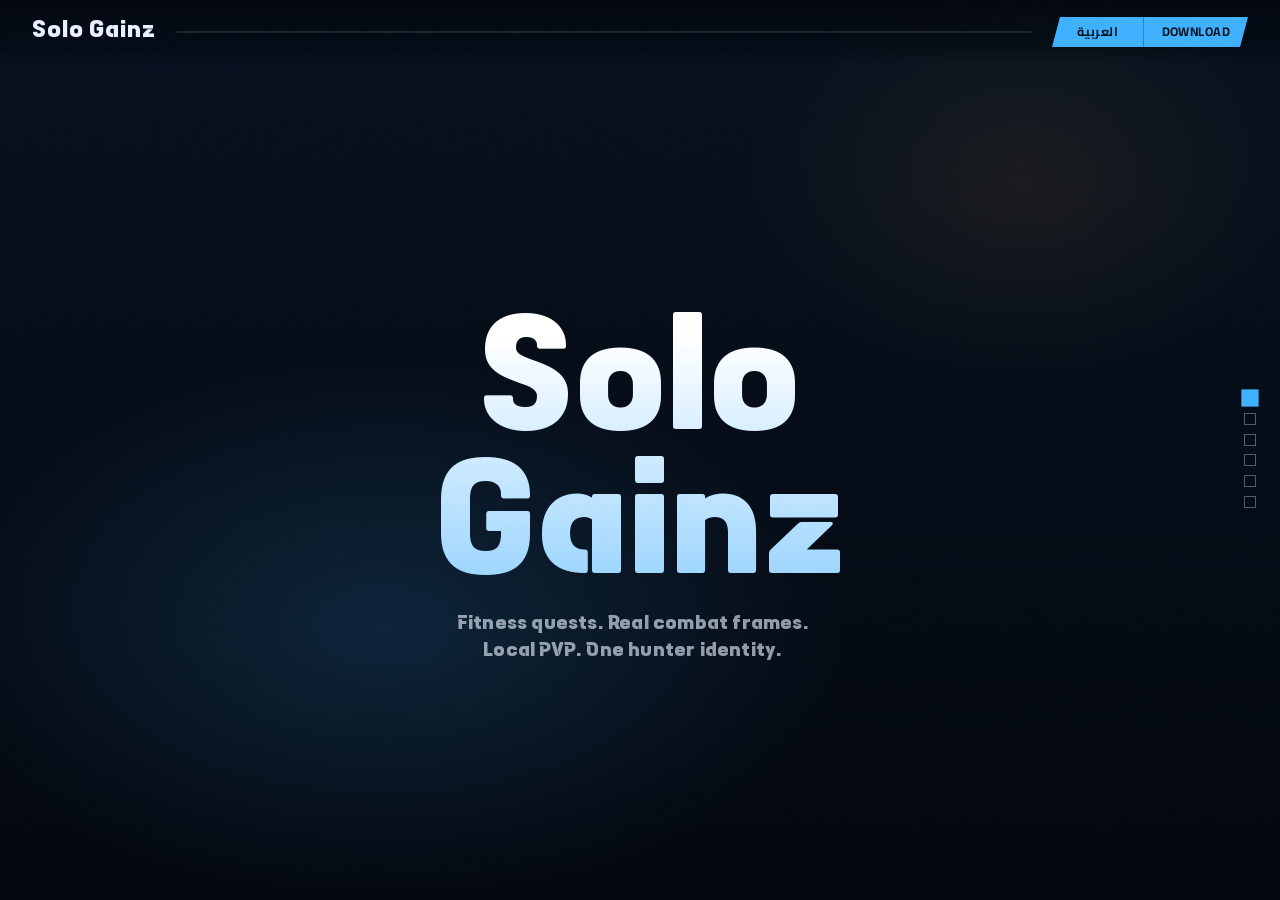
==== commit ab33a984: "Publish site + trailer for Solo Gainz 0.5.5+8" ====
--- a/index.html
+++ b/index.html
@@ -31,7 +31,6 @@
 
   <header class="chrome">
     <a class="chrome__brand" href="#panel-0">
-      <img src="app_icon.png" width="32" height="32" alt="" />
       <span>Solo Gainz</span>
     </a>
     <div class="chrome__rail" aria-hidden="true">
@@ -50,23 +49,9 @@
     <section class="panel panel--intro" data-index="0" id="panel-0">
       <div class="panel__bg panel__bg--arena" aria-hidden="true"></div>
       <div class="panel__inner intro">
-        <div class="intro__head">
-          <div class="intro__text">
-            <h1 class="mega">Solo<br />Gainz</h1>
-            <p class="lead" data-ar="مهام لياقة. إطارات قتال حقيقية. نزال محلي. شخصية صيّاد واحدة.">Fitness quests. Real combat frames. Local PVP. One hunter identity.</p>
-          </div>
-          <aside class="intro__about">
-            <p class="kicker" data-ar="ما هي Solo Gainz؟">What is Solo Gainz?</p>
-            <p class="intro__about-text" data-ar="‏Solo Gainz لعبة لياقة بأسلوب تقمّص الأدوار تحوّل تمرينك إلى مطاردة. كل تكرار تسجّله يدفع مهمّة حقيقية نحو الأمام؛ أكمل تمارين يومك لتجمع نقاط الخبرة، واصعد في دروع الرتب من <strong>E إلى SG</strong>، وأثبت أنك تتطوّر في الواقع لا في اللعبة وحدها.">Solo Gainz is a fitness RPG that turns your training into a hunt. Every rep you log powers a real quest — finish your daily workouts to earn XP, rise through rank shields from <strong>E to SG</strong>, and prove you're leveling up in the real world, not just the game.</p>
-            <p class="intro__about-text" data-ar="وهي أكثر من مجرّد تطبيق لتتبّع التمارين. أتقِن نظام قتال دقيق بالإطارات، بأشجار تطوير مستقلّة للّكم والركل، ثم نازِل أصدقاءك في <strong>نزال محلي عبر الواي‑فاي</strong> — بلا خوادم ولا تأخير، مجرّد صيّادَين على الشبكة ذاتها. وحافِظ على تتابُع إنجازاتك لتفتح صناديق غنائم من الخشب إلى الماس.">It's more than a tracker. Master a frame-accurate combat system with dedicated punch and kick upgrade trees, then throw down against friends in <strong>local Wi‑Fi PVP</strong> — no servers, no lag, just two hunters on the same network. Keep your streak alive to crack loot chests from wooden to diamond.</p>
-            <p class="intro__about-text" data-ar="وهي ملكك بالكامل: <strong>تعمل دون إنترنت بالكامل</strong>، بلا حساب ولا إعلانات ولا تتبّع. أنت والاجتهاد والقتال فقط — في جيبك.">And it's yours, completely: <strong>100% offline</strong>, no account, no ads, no tracking. Just you, the grind, and the fight — in your pocket.</p>
-            <ul class="intro__points">
-              <li data-ar="مهام يومية تتجدّد مع بداية كل يوم">Daily quests that reset with your day</li>
-              <li data-ar="قتال حقيقي بأشجار تطوير">Real combat with upgrade trees</li>
-              <li data-ar="نزال محلي متعدّد اللاعبين عبر الواي‑فاي">Local multiplayer over Wi‑Fi</li>
-              <li data-ar="صناديق غنائم ودروع رتب">Loot chests &amp; rank shields</li>
-            </ul>
-          </aside>
+        <div class="intro__text">
+          <h1 class="mega">Solo<br />Gainz</h1>
+          <p class="lead" data-ar="مهام لياقة، قتال بدقّة الإطارات، نزال محلي، وصيّاد واحد يحمل هويّته.">Fitness quests. Real combat frames. Local PVP. One hunter identity.</p>
         </div>
       </div>
       <div class="road-runner road-runner--hero" data-journey="0" aria-hidden="true">
@@ -74,13 +59,34 @@
       </div>
     </section>
 
-    <!-- 1 QUESTS -->
-    <section class="panel panel--quests" data-index="1">
+    <!-- 1 ABOUT -->
+    <section class="panel panel--about" data-index="1">
+      <div class="panel__inner about">
+        <aside class="intro__about">
+          <p class="kicker" data-ar="ما هي لعبة Solo Gainz؟">What is Solo Gainz?</p>
+          <p class="intro__about-text" data-ar="‏Solo Gainz لعبة لياقة بأسلوب الأدوار تحوّل تمرينك إلى مطاردة حقيقية. كل تكرار تسجّله يدفع مهمّة نحو الأمام؛ أنهِ مهام يومك لتجمع نقاط الخبرة، وارتقِ في دروع الرتب من <strong>E إلى SG</strong>، وأثبت أنك تتطوّر على أرض الواقع لا داخل اللعبة فقط.">Solo Gainz is a fitness RPG that turns your training into a hunt. Every rep you log powers a real quest — finish your daily workouts to earn XP, rise through rank shields from <strong>E to SG</strong>, and prove you're leveling up in the real world, not just the game.</p>
+          <p class="intro__about-text" data-ar="كما أنها ليست مجرّد متتبّع للتمارين. أتقِن نظام قتال دقيق بالإطارات عبر شجرتَي تطوير مستقلّتين للّكم والركل، ثم نازِل أصدقاءك في <strong>نزال محلي عبر الواي‑فاي</strong> — دون خوادم ولا تأخير، مجرّد صيّادَين على الشبكة نفسها. وحافِظ على سلسلة إنجازاتك لتفتح صناديق الغنائم من الخشب إلى الماس.">It's more than a tracker. Master a frame-accurate combat system with dedicated punch and kick upgrade trees, then throw down against friends in <strong>local Wi‑Fi PVP</strong> — no servers, no lag, just two hunters on the same network. Keep your streak alive to crack loot chests from wooden to diamond.</p>
+          <p class="intro__about-text" data-ar="واللعبة ملكك بالكامل: <strong>تعمل دون إنترنت تمامًا</strong>، بلا حساب ولا إعلانات ولا تتبّع. أنت والتمرين والقتال فقط — في جيبك.">And it's yours, completely: <strong>100% offline</strong>, no account, no ads, no tracking. Just you, the grind, and the fight — in your pocket.</p>
+          <ul class="intro__points">
+            <li data-ar="مهام يومية تتجدّد مع كل يوم جديد">Daily quests that reset with your day</li>
+            <li data-ar="قتال حقيقي مع أشجار تطوير">Real combat with upgrade trees</li>
+            <li data-ar="نزال محلي للاعبين عبر الواي‑فاي">Local multiplayer over Wi‑Fi</li>
+            <li data-ar="صناديق غنائم ودروع رتب">Loot chests &amp; rank shields</li>
+          </ul>
+        </aside>
+      </div>
+      <div class="road-runner" data-journey="1" aria-hidden="true">
+        <canvas width="180" height="300"></canvas>
+      </div>
+    </section>
+
+    <!-- 2 QUESTS -->
+    <section class="panel panel--quests" data-index="2">
       <div class="panel__inner split">
         <div class="split__copy">
           <p class="kicker" data-ar="اجتهاد يومي">Daily grind</p>
-          <h2 data-ar="مهام تتحطّم بمجرّد إتمامها.">Quests that shatter when you finish.</h2>
-          <p class="body" data-ar="تابِع تمارينك الحقيقية، واجمع نقاط الخبرة، واصعد في دروع الرتب من E إلى SG. تتجدّد اللوحة مع بداية يومك — لا مجرّد أداة تقويم.">Track real workouts, stack XP, and climb rank shields from E to SG. The board resets with your day — not a calendar widget.</p>
+          <h2 data-ar="مهام تتحطّم فور إنجازها.">Quests that shatter when you finish.</h2>
+          <p class="body" data-ar="تتبّع تمارينك الفعلية، واجمع نقاط الخبرة، وارتقِ في دروع الرتب من E إلى SG. تتجدّد المهام مع كل يوم جديد — إنها ليست مجرّد أداة تقويم.">Track real workouts, stack XP, and climb rank shields from E to SG. The board resets with your day — not a calendar widget.</p>
         </div>
         <div class="split__stage">
           <div class="shield-stage" id="shieldStage" aria-hidden="true">
@@ -90,26 +96,6 @@
           </div>
         </div>
       </div>
-      <div class="road-runner" data-journey="1" aria-hidden="true">
-        <canvas width="180" height="300"></canvas>
-      </div>
-    </section>
-
-    <!-- 2 ENGINE + PVP -->
-    <section class="panel panel--engine" data-index="2">
-      <div class="panel__inner trio">
-        <div class="trio__copy">
-          <p class="kicker" data-ar="قتال ونزال">Combat + PVP</p>
-          <h2 data-ar="مقاتلون بدقّة المحرّك. غرف عبر الواي‑فاي.">Engine-accurate fighters. Wi‑Fi rooms.</h2>
-          <p class="body" data-ar="هجمات مضبوطة بدقّة التصادم، ونقاط ترقية للّكم والركل، ونزال عبر الشبكة المحلية — استضِف صيّادين أو انضمّ إليهم على الشبكة ذاتها.">Collider-tuned attacks, upgrade points on punch/kick, and local network PVP — host or join hunters on the same LAN.</p>
-        </div>
-        <div class="arena" id="arena" aria-hidden="true">
-          <div class="arena__floor"></div>
-          <div class="arena__shadow" data-shadow="a"></div>
-          <canvas class="arena__fighter" data-fighter="a" width="240" height="220"></canvas>
-          <span class="arena__tag arena__tag--a" data-ar="تدريب">Training</span>
-        </div>
-      </div>
       <div class="road-runner" data-journey="2" aria-hidden="true">
         <canvas width="180" height="300"></canvas>
       </div>
@@ -119,7 +105,7 @@
     <section class="panel panel--trailer" data-index="3">
       <div class="panel__inner trailer">
         <div class="trailer__copy">
-          <p class="kicker" data-ar="الإعلان">Watch</p>
+          <p class="kicker" data-ar="العرض">Watch</p>
           <h2 data-ar="شاهد المطاردة.">See the hunt.</h2>
           <p class="body" data-ar="عرض قصير لـ Solo Gainz — تدريب، قتال، وصعود.">A short look at Solo Gainz — train, fight, ascend.</p>
         </div>
@@ -154,28 +140,28 @@
               <span data-ar="كيف أثبّت ملف APK؟">How do I install the APK?</span>
               <span class="faq-q__icon" aria-hidden="true">+</span>
             </button>
-            <div class="faq-a"><p data-ar="نزّل ملف APK ثم افتحه على جهاز أندرويد. اسمح بـ &quot;التثبيت من هذا المصدر&quot; إذا طُلب منك. يتطلّب أندرويد 8.0 أو أحدث.">Download the APK, then open it on your Android device. Allow "Install from this source" if prompted. Requires Android 8.0 or newer.</p></div>
+            <div class="faq-a"><p data-ar="نزّل ملف APK ثم افتحه على جهاز الأندرويد، واسمح بـ &quot;التثبيت من هذا المصدر&quot; إذا طُلب منك. يتطلّب ذلك أندرويد 8.0 أو أحدث.">Download the APK, then open it on your Android device. Allow "Install from this source" if prompted. Requires Android 8.0 or newer.</p></div>
           </div>
           <div class="faq-item">
             <button type="button" class="faq-q" aria-expanded="false">
               <span data-ar="هل التثبيت الجانبي آمن؟">Is it safe to sideload?</span>
               <span class="faq-q__icon" aria-hidden="true">+</span>
             </button>
-            <div class="faq-a"><p data-ar="نعم. ملف APK موقّع ونقدّمه مباشرةً منّا. قد يحذّرك جهازك لمجرّد أنه خارج متجر Play — وهذا أمر طبيعي للتثبيت المباشر.">Yes. The APK is signed and served directly by us. Your device may warn you simply because it's outside the Play Store — that's normal for direct installs.</p></div>
+            <div class="faq-a"><p data-ar="نعم. ملف APK موقّع ونتيحه مباشرةً من عندنا. قد يحذّرك جهازك لمجرّد أن التطبيق خارج متجر Play — وهذا طبيعي عند التثبيت المباشر.">Yes. The APK is signed and served directly by us. Your device may warn you simply because it's outside the Play Store — that's normal for direct installs.</p></div>
           </div>
           <div class="faq-item">
             <button type="button" class="faq-q" aria-expanded="false">
               <span data-ar="هل يوجد إصدار لـ iOS؟">Is there an iOS version?</span>
               <span class="faq-q__icon" aria-hidden="true">+</span>
             </button>
-            <div class="faq-a"><p data-ar="ليس بعد. ‏Solo Gainz متاح على أندرويد فقط حاليًا. إصدار iOS ضمن الخطة لكن دون موعد إطلاق محدّد.">Not yet. Solo Gainz is Android-only for now. iOS is on the roadmap but has no release date.</p></div>
+            <div class="faq-a"><p data-ar="ليس بعد. ‏Solo Gainz متاح على أندرويد فقط حاليًا، وإصدار iOS على قائمة الخطط دون موعد إطلاق محدّد.">Not yet. Solo Gainz is Android-only for now. iOS is on the roadmap but has no release date.</p></div>
           </div>
           <div class="faq-item">
             <button type="button" class="faq-q" aria-expanded="false">
               <span data-ar="هل يحتاج النزال إلى الإنترنت؟">Does PVP need the internet?</span>
               <span class="faq-q__icon" aria-hidden="true">+</span>
             </button>
-            <div class="faq-a"><p data-ar="لا. يجري النزال عبر شبكة الواي‑فاي / الشبكة المحلية لديك — استضِف صيّادين أو انضمّ إليهم على الشبكة ذاتها. أما بقية اللعبة فتعمل دون إنترنت تمامًا.">No. PVP runs over your local Wi‑Fi / LAN — host or join hunters on the same network. The rest of the game is fully offline.</p></div>
+            <div class="faq-a"><p data-ar="لا. يجري النزال عبر شبكتك المحلية / الواي‑فاي — استضِف صيّادين أو انضمّ إليهم على الشبكة نفسها. أما بقية اللعبة فتعمل دون إنترنت تمامًا.">No. PVP runs over your local Wi‑Fi / LAN — host or join hunters on the same network. The rest of the game is fully offline.</p></div>
           </div>
         </div>
       </div>
--- a/site.css
+++ b/site.css
@@ -28,7 +28,7 @@
   --road-bottom: clamp(20px, 4.5vh, 42px);
   /* Space reserved at the bottom of every panel for the traveling hunter, so
      section content never overlaps the model. */
-  --road-lane: clamp(240px, 32vh, 380px);
+  --road-lane: clamp(180px, 24vh, 290px);
 }
 
 *, *::before, *::after { box-sizing: border-box; }
@@ -43,7 +43,7 @@
   font-family: var(--font-body);
 }
 
-/* The horizontal one‑screen landing page locks scroll; legal pages scroll normally. */
+/* The horizontal one-screen landing page locks scroll; legal pages scroll normally. */
 body.track-page {
   height: 100%;
   overflow: hidden;
@@ -202,7 +202,45 @@
   font-family: var(--font-mega);
 }
 
-/* Arabic keeps the same LTR layout — only the text and font change. */
+/* Arabic mirrors the two-column layout: text/titles sit on the right of the
+   content, visuals on the left. English keeps the original left/right order. */
+html.lang-ar .split,
+html.lang-ar .trio,
+html.lang-ar .faq,
+html.lang-ar .steps,
+html.lang-ar .trailer {
+  direction: rtl;
+}
+
+/* Right-align the copy that was explicitly left-aligned in English. */
+html.lang-ar .intro__text,
+html.lang-ar .intro__about,
+html.lang-ar .intro__about-text,
+html.lang-ar .intro__points,
+html.lang-ar .trailer__copy,
+html.lang-ar .split__copy,
+html.lang-ar .trio__copy,
+html.lang-ar .faq__copy,
+html.lang-ar .steps__copy,
+html.lang-ar .faq-q,
+html.lang-ar .faq-a > p,
+html.lang-ar .body,
+html.lang-ar .kicker,
+html.lang-ar .lead,
+html.lang-ar h2 {
+  text-align: right;
+}
+
+/* Points list markers move to the right side in Arabic. */
+html.lang-ar .intro__points li {
+  padding-left: 0;
+  padding-right: 1.55rem;
+}
+
+html.lang-ar .intro__points li::before {
+  left: auto;
+  right: 0;
+}
 
 /* ── Download modal ─────────────────────────────────────────────────────── */
 
@@ -376,26 +414,26 @@
 }
 
 .dots button {
-  width: 10px;
-  height: 10px;
+  width: 12px;
+  height: 12px;
   padding: 0;
   border: 1px solid rgba(232, 240, 255, 0.35);
   background: transparent;
-  border-radius: 2px;
+  border-radius: 0;
   cursor: pointer;
   transition: transform 0.3s cubic-bezier(0.34, 1.56, 0.64, 1),
-    background 0.25s ease, border-color 0.25s ease, border-radius 0.3s ease;
+    background 0.25s ease, border-color 0.25s ease;
 }
 
 .dots button:hover {
   border-color: var(--signal);
-  transform: rotate(45deg) scale(1.1);
+  transform: scale(1.15);
 }
 
 .dots button.is-active {
   background: var(--signal);
   border-color: var(--signal);
-  transform: rotate(45deg) scale(1.45);
+  transform: scale(1.4);
   animation: dot-pulse 1.8s ease-in-out infinite;
 }
 
@@ -476,7 +514,7 @@
   left: 0;
   right: 0;
   bottom: 0;
-  height: 34%;
+  height: 24%;
   z-index: 1;
   pointer-events: none;
   background:
@@ -513,7 +551,7 @@
   position: absolute;
   bottom: var(--road-bottom);
   left: 14%;
-  width: min(70%, 480px);
+  width: min(50%, 360px);
   z-index: 3;
   transform: translate(-50%, 0);
   transition: left 0.75s cubic-bezier(0.45, 0, 0.25, 1);
@@ -532,7 +570,22 @@
 
 /* Intro hunter is a touch larger. */
 .road-runner--hero {
-  width: min(70%, 480px);
+  width: min(50%, 360px);
+}
+
+/* No hunter on the intro/hero panel — he only appears from the 2nd section on. */
+.panel--intro .road-runner {
+  display: none;
+}
+
+/* Intro panel: no ground strip or glowing line under the title. */
+.panel--intro::before,
+.panel--intro::after {
+  display: none;
+}
+
+.panel--intro .panel__inner {
+  padding-bottom: calc(env(safe-area-inset-bottom, 0px) + 1.5rem);
 }
 
 .road-runner.is-sprintoff {
@@ -566,6 +619,7 @@
   /* "safe" keeps content pinned below the header instead of overflowing up
      under it when a section is taller than the available height. */
   align-items: safe center;
+  justify-content: center;
 }
 
 .panel__bg {
@@ -620,12 +674,32 @@
     linear-gradient(160deg, #03070f, #081222 50%, #03070f);
 }
 
+.panel--about {
+  background:
+    radial-gradient(ellipse at 50% 35%, rgba(62, 176, 255, 0.14), transparent 55%),
+    linear-gradient(180deg, #05101f, #03070f);
+}
+
 .trailer {
   display: grid;
-  grid-template-columns: minmax(0, 0.9fr) minmax(0, 1.1fr);
+  grid-template-columns: minmax(0, 0.75fr) minmax(0, 1.45fr);
   gap: clamp(1.5rem, 4vw, 3.5rem);
   align-items: center;
-  width: min(1180px, 92vw);
+  width: min(1320px, 94vw);
+  margin-inline: auto;
+}
+
+.panel__inner.intro,
+.panel__inner.split,
+.panel__inner.trio,
+.panel__inner.shots,
+.panel__inner.faq,
+.panel__inner.steps,
+.panel__inner.stats-wrap,
+.panel__inner.features,
+.panel__inner.get {
+  width: min(1160px, 100%);
+  margin-inline: auto;
 }
 
 .trailer__copy {
@@ -644,15 +718,20 @@
 
 .trailer__stage {
   width: 100%;
+  max-width: 960px;
+  justify-self: center;
 }
 
 .trailer__video {
   display: block;
   width: 100%;
   aspect-ratio: 16 / 9;
-  border: 1px solid rgba(255, 255, 255, 0.1);
+  border: 2px solid #c8cdd6;
+  border-radius: 14px;
   background: #000;
-  box-shadow: 0 16px 40px rgba(0, 0, 0, 0.4);
+  box-shadow:
+    0 0 0 5px rgba(200, 205, 214, 0.14),
+    0 18px 44px rgba(0, 0, 0, 0.45);
   object-fit: contain;
 }
 
@@ -736,34 +815,23 @@
   width: 100%;
   display: flex;
   flex-direction: column;
-  align-items: flex-start;
-  justify-content: flex-start;
-}
-
-/* Title block sits at the top-left in normal flow — the panel's top padding
-   already clears the fixed header, so nothing overlaps it. */
+  align-items: center;
+  justify-content: center;
+  text-align: center;
+}
+
 .intro__text {
   z-index: 2;
-  text-align: left;
-  max-width: min(92%, 640px);
-}
-
-/* Title left, long-form about card right. */
-.intro__head {
-  z-index: 2;
-  width: 100%;
-  display: flex;
-  align-items: flex-start;
-  justify-content: space-between;
-  gap: clamp(1.5rem, 5vw, 4rem);
-  flex-wrap: wrap;
-}
-
-/* Smaller, non-clipping intro title (the full-size .mega is used elsewhere). */
+  text-align: center;
+  max-width: min(92%, 820px);
+  margin-inline: auto;
+}
+
+/* Full-size hero title, centered in the middle of the page. */
 .intro__text .mega {
-  font-size: clamp(2.8rem, 8vw, 5.8rem);
-  line-height: 1.04;
-  padding-top: 0.18em;
+  font-size: clamp(4rem, 12vw, 9rem);
+  line-height: 1;
+  padding-top: 0.12em;
   overflow: visible;
 }
 
@@ -779,6 +847,23 @@
 
 .intro__about .kicker {
   margin-bottom: 0.6rem;
+}
+
+/* ── About (separate section for the "What is Solo Gainz?" card) ────────── */
+
+.about {
+  display: flex;
+  flex-direction: column;
+  align-items: center;
+  justify-content: safe center;
+  width: min(820px, 100%);
+  margin-inline: auto;
+}
+
+.about .intro__about {
+  flex: initial;
+  width: 100%;
+  max-width: 820px;
 }
 
 .intro__about-text {
@@ -2020,12 +2105,6 @@
     align-self: stretch;
   }
 
-  .intro__head {
-    flex-direction: column;
-    align-items: center;
-    gap: 1.4rem;
-  }
-
   .intro__text {
     text-align: center;
     max-width: 94%;
@@ -2044,7 +2123,7 @@
   /* Ground + hero lane sit tighter so content isn't floating above empty space. */
   :root {
     --road-bottom: clamp(12px, 2.8vh, 22px);
-    --road-lane: clamp(110px, 18vh, 168px);
+    --road-lane: clamp(90px, 15vh, 140px);
   }
 
   /* Hero: centered on the ground line, looping (no scroll-stepping on touch). */
@@ -2054,11 +2133,11 @@
     transition: none;
   }
 
-  .road-runner { width: min(50vw, 184px); }
-  .road-runner--hero { width: min(60vw, 210px); }
+  .road-runner { width: min(38vw, 145px); }
+  .road-runner--hero { width: min(45vw, 165px); }
 
   .mega { font-size: clamp(3.1rem, 14vw, 4.8rem); }
-  .intro__text .mega { font-size: clamp(2.5rem, 12vw, 4rem); }
+  .intro__text .mega { font-size: clamp(3rem, 13vw, 4.6rem); }
 
   .shield-stage {
     width: clamp(180px, 52vw, 260px);
@@ -2140,7 +2219,7 @@
   .chrome__apk { min-width: 4.7rem; padding: 0.48rem 0.6rem; font-size: 0.68rem; }
 
   .mega { font-size: clamp(2.7rem, 13vw, 4rem); }
-  .intro__text .mega { font-size: clamp(2.3rem, 11.5vw, 3.5rem); }
+  .intro__text .mega { font-size: clamp(2.6rem, 12vw, 3.9rem); }
   .mega--sm { font-size: clamp(2.1rem, 9.5vw, 3.1rem); }
 
   h2 { font-size: clamp(1.45rem, 6.2vw, 2.15rem); max-width: 20ch; }
@@ -2151,7 +2230,7 @@
   }
 
   :root {
-    --road-lane: clamp(96px, 16vh, 148px);
+    --road-lane: clamp(76px, 14vh, 118px);
   }
 
   .phone-row {
@@ -2193,8 +2272,8 @@
 }
 
 @media (max-width: 380px) {
-  .road-runner { width: min(56vw, 158px); }
-  .road-runner--hero { width: min(66vw, 178px); }
+  .road-runner { width: min(40vw, 120px); }
+  .road-runner--hero { width: min(50vw, 140px); }
   .phone--portrait { width: clamp(110px, 42vw, 150px); }
   .lead, .body, .specs li { font-size: 0.9rem; }
   .move-strip button { font-size: 0.66rem; padding: 0.55rem 0.45rem; min-width: 4.8rem; }
@@ -2218,7 +2297,7 @@
   }
 
   :root {
-    --road-lane: clamp(88px, 26vh, 132px);
+    --road-lane: clamp(72px, 22vh, 106px);
   }
 }
 
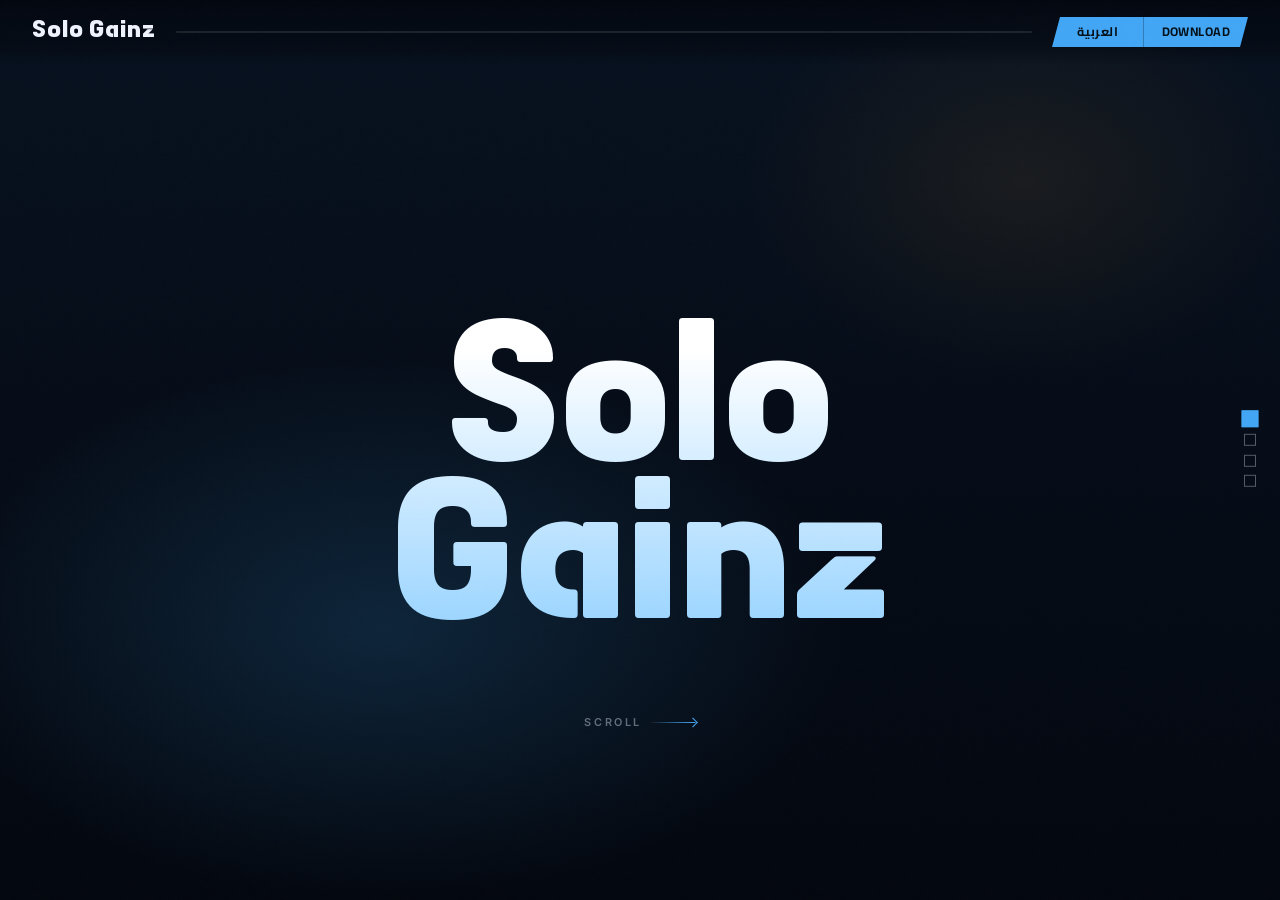
==== commit 48c811f2: "Publish site + trailer for Solo Gainz 0.5.5+9" ====
--- a/index.html
+++ b/index.html
@@ -4,7 +4,7 @@
   <meta charset="UTF-8" />
   <meta name="viewport" content="width=device-width, initial-scale=1.0, viewport-fit=cover" />
   <meta name="description" content="Solo Gainz — hunt-ready fitness combat on Android. Daily quests, real combat frames, local Wi‑Fi PVP, loot chests, and rank shields. Fully offline. Direct APK download." />
-  <meta name="theme-color" content="#03070f" />
+  <meta name="theme-color" content="#071426" />
   <meta name="robots" content="index, follow" />
   <title>Solo Gainz — Fitness Combat for Android</title>
   <link rel="icon" href="app_icon.png" />
@@ -38,78 +38,38 @@
     </div>
     <div class="chrome__actions">
       <button class="chrome__lang" type="button" id="langBtn" aria-label="التبديل إلى العربية">العربية</button>
-      <button class="chrome__apk" type="button" id="downloadBtn" aria-haspopup="dialog" aria-controls="downloadModal" data-ar="تحميل">Download</button>
+      <a class="chrome__apk" href="https://github.com/sologainz/sologainz.github.io/releases/latest/download/Solo.Gainz.apk" download="Solo.Gainz.apk" rel="noopener" data-ar="تحميل">Download</a>
     </div>
   </header>
 
   <nav class="dots" id="dots" aria-label="Sections"></nav>
 
   <div class="track" id="track" tabindex="0">
-    <!-- 0 INTRO -->
+    <!-- 0 INTRO — title only, by design. Everything that used to crowd the
+         hero now lives in the sections that follow. -->
     <section class="panel panel--intro" data-index="0" id="panel-0">
       <div class="panel__bg panel__bg--arena" aria-hidden="true"></div>
       <div class="panel__inner intro">
-        <div class="intro__text">
-          <h1 class="mega">Solo<br />Gainz</h1>
-          <p class="lead" data-ar="مهام لياقة، قتال بدقّة الإطارات، نزال محلي، وصيّاد واحد يحمل هويّته.">Fitness quests. Real combat frames. Local PVP. One hunter identity.</p>
-        </div>
+        <h1 class="mega" data-reveal>Solo<br />Gainz</h1>
+        <p class="scroll-cue" aria-hidden="true">
+          <span data-ar="مرّر">Scroll</span>
+          <span class="scroll-cue__arrow"></span>
+        </p>
       </div>
       <div class="road-runner road-runner--hero" data-journey="0" aria-hidden="true">
         <canvas width="480" height="420"></canvas>
       </div>
     </section>
 
-    <!-- 1 ABOUT -->
-    <section class="panel panel--about" data-index="1">
-      <div class="panel__inner about">
-        <aside class="intro__about">
-          <p class="kicker" data-ar="ما هي لعبة Solo Gainz؟">What is Solo Gainz?</p>
-          <p class="intro__about-text" data-ar="‏Solo Gainz لعبة لياقة بأسلوب الأدوار تحوّل تمرينك إلى مطاردة حقيقية. كل تكرار تسجّله يدفع مهمّة نحو الأمام؛ أنهِ مهام يومك لتجمع نقاط الخبرة، وارتقِ في دروع الرتب من <strong>E إلى SG</strong>، وأثبت أنك تتطوّر على أرض الواقع لا داخل اللعبة فقط.">Solo Gainz is a fitness RPG that turns your training into a hunt. Every rep you log powers a real quest — finish your daily workouts to earn XP, rise through rank shields from <strong>E to SG</strong>, and prove you're leveling up in the real world, not just the game.</p>
-          <p class="intro__about-text" data-ar="كما أنها ليست مجرّد متتبّع للتمارين. أتقِن نظام قتال دقيق بالإطارات عبر شجرتَي تطوير مستقلّتين للّكم والركل، ثم نازِل أصدقاءك في <strong>نزال محلي عبر الواي‑فاي</strong> — دون خوادم ولا تأخير، مجرّد صيّادَين على الشبكة نفسها. وحافِظ على سلسلة إنجازاتك لتفتح صناديق الغنائم من الخشب إلى الماس.">It's more than a tracker. Master a frame-accurate combat system with dedicated punch and kick upgrade trees, then throw down against friends in <strong>local Wi‑Fi PVP</strong> — no servers, no lag, just two hunters on the same network. Keep your streak alive to crack loot chests from wooden to diamond.</p>
-          <p class="intro__about-text" data-ar="واللعبة ملكك بالكامل: <strong>تعمل دون إنترنت تمامًا</strong>، بلا حساب ولا إعلانات ولا تتبّع. أنت والتمرين والقتال فقط — في جيبك.">And it's yours, completely: <strong>100% offline</strong>, no account, no ads, no tracking. Just you, the grind, and the fight — in your pocket.</p>
-          <ul class="intro__points">
-            <li data-ar="مهام يومية تتجدّد مع كل يوم جديد">Daily quests that reset with your day</li>
-            <li data-ar="قتال حقيقي مع أشجار تطوير">Real combat with upgrade trees</li>
-            <li data-ar="نزال محلي للاعبين عبر الواي‑فاي">Local multiplayer over Wi‑Fi</li>
-            <li data-ar="صناديق غنائم ودروع رتب">Loot chests &amp; rank shields</li>
-          </ul>
-        </aside>
-      </div>
-      <div class="road-runner" data-journey="1" aria-hidden="true">
-        <canvas width="180" height="300"></canvas>
-      </div>
-    </section>
-
-    <!-- 2 QUESTS -->
-    <section class="panel panel--quests" data-index="2">
-      <div class="panel__inner split">
-        <div class="split__copy">
-          <p class="kicker" data-ar="اجتهاد يومي">Daily grind</p>
-          <h2 data-ar="مهام تتحطّم فور إنجازها.">Quests that shatter when you finish.</h2>
-          <p class="body" data-ar="تتبّع تمارينك الفعلية، واجمع نقاط الخبرة، وارتقِ في دروع الرتب من E إلى SG. تتجدّد المهام مع كل يوم جديد — إنها ليست مجرّد أداة تقويم.">Track real workouts, stack XP, and climb rank shields from E to SG. The board resets with your day — not a calendar widget.</p>
-        </div>
-        <div class="split__stage">
-          <div class="shield-stage" id="shieldStage" aria-hidden="true">
-            <img class="shield-back" id="shieldBack" src="media/ui/D%20Rank.png" alt="" />
-            <div class="shield-shards" id="shieldShards"></div>
-            <img class="shield-main" id="shieldMain" src="media/ui/E%20Rank.png" alt="" />
-          </div>
-        </div>
-      </div>
-      <div class="road-runner" data-journey="2" aria-hidden="true">
-        <canvas width="180" height="300"></canvas>
-      </div>
-    </section>
-
-    <!-- 3 TRAILER -->
-    <section class="panel panel--trailer" data-index="3">
+    <!-- 1 TRAILER -->
+    <section class="panel panel--trailer" data-index="1">
       <div class="panel__inner trailer">
         <div class="trailer__copy">
-          <p class="kicker" data-ar="العرض">Watch</p>
-          <h2 data-ar="شاهد المطاردة.">See the hunt.</h2>
-          <p class="body" data-ar="عرض قصير لـ Solo Gainz — تدريب، قتال، وصعود.">A short look at Solo Gainz — train, fight, ascend.</p>
+          <p class="kicker" data-reveal data-ar="العرض">Watch</p>
+          <h2 data-reveal data-ar="شاهد المطاردة.">See the hunt.</h2>
+          <p class="body" data-reveal data-ar="عرض قصير لـ Solo Gainz — تدريب، قتال، وصعود. كل ما تراه مُلتقط من داخل التطبيق.">A short look at Solo Gainz — train, fight, ascend. Everything you see is captured in-app.</p>
         </div>
-        <div class="trailer__stage">
+        <div class="trailer__stage" data-reveal>
           <video
             class="trailer__video"
             controls
@@ -121,18 +81,18 @@
           </video>
         </div>
       </div>
-      <div class="road-runner" data-journey="3" aria-hidden="true">
+      <div class="road-runner" data-journey="1" aria-hidden="true">
         <canvas width="180" height="300"></canvas>
       </div>
     </section>
 
-    <!-- 4 FAQ -->
-    <section class="panel panel--faq" data-index="4">
+    <!-- 2 FAQ -->
+    <section class="panel panel--faq" data-index="2">
       <div class="panel__inner faq">
         <div class="faq__copy">
-          <p class="kicker" data-ar="أسئلة شائعة">Questions</p>
-          <h2 data-ar="قبل أن تثبّت التطبيق.">Before you sideload.</h2>
-          <p class="body" data-ar="باختصار، أيها الصيّاد.">The short version, hunter.</p>
+          <p class="kicker" data-reveal data-ar="أسئلة شائعة">Questions</p>
+          <h2 data-reveal data-ar="قبل أن تثبّت التطبيق.">Before you sideload.</h2>
+          <p class="body" data-reveal data-ar="باختصار، أيها الصيّاد.">The short version, prototype.</p>
         </div>
         <div class="faq-list" id="faqList">
           <div class="faq-item">
@@ -147,7 +107,7 @@
               <span data-ar="هل التثبيت الجانبي آمن؟">Is it safe to sideload?</span>
               <span class="faq-q__icon" aria-hidden="true">+</span>
             </button>
-            <div class="faq-a"><p data-ar="نعم. ملف APK موقّع ونتيحه مباشرةً من عندنا. قد يحذّرك جهازك لمجرّد أن التطبيق خارج متجر Play — وهذا طبيعي عند التثبيت المباشر.">Yes. The APK is signed and served directly by us. Your device may warn you simply because it's outside the Play Store — that's normal for direct installs.</p></div>
+            <div class="faq-a"><p data-ar="نعم. ملف APK موقّع ونتيحه مباشرةً من عندنا. قد يحذّرك جهازك لمجرّد أن التطبيق خارج متجر Play — وهذا طبيعي عند التثبيت المباشر.">Yes. The APK is signed and served directly by us. Your device may warn you simply because it&#39;s outside the Play Store — that&#39;s normal for direct installs.</p></div>
           </div>
           <div class="faq-item">
             <button type="button" class="faq-q" aria-expanded="false">
@@ -161,17 +121,24 @@
               <span data-ar="هل يحتاج النزال إلى الإنترنت؟">Does PVP need the internet?</span>
               <span class="faq-q__icon" aria-hidden="true">+</span>
             </button>
-            <div class="faq-a"><p data-ar="لا. يجري النزال عبر شبكتك المحلية / الواي‑فاي — استضِف صيّادين أو انضمّ إليهم على الشبكة نفسها. أما بقية اللعبة فتعمل دون إنترنت تمامًا.">No. PVP runs over your local Wi‑Fi / LAN — host or join hunters on the same network. The rest of the game is fully offline.</p></div>
+            <div class="faq-a"><p data-ar="لا. يجري النزال عبر شبكتك المحلية / الواي‑فاي — استضِف صيّادين أو انضمّ إليهم على الشبكة نفسها. أما بقية اللعبة فتعمل دون إنترنت تمامًا.">No. PVP runs over your local Wi‑Fi / LAN — host or join prototypes on the same network. The rest of the game is fully offline.</p></div>
+          </div>
+          <div class="faq-item">
+            <button type="button" class="faq-q" aria-expanded="false">
+              <span data-ar="إن كانت اللعبة تعمل دون إنترنت، فما هذه الأرقام المباشرة؟">If it&#39;s offline, what are the live numbers?</span>
+              <span class="faq-q__icon" aria-hidden="true">+</span>
+            </button>
+            <div class="faq-a"><p data-ar="الحساب السحابي اختياري تمامًا، ووظيفته الوحيدة حفظ نسخة من تقدّمك. من يفعّله تُحتسب مزامنته ضمن أرقام مجمّعة فقط — بلا أسماء ولا مواقع. ومن يلعب دون حساب لا يغادر جهازَه شيء إطلاقًا.">A cloud account is entirely optional and exists only to back up your save. If you turn it on, your sync counts toward aggregate totals — no names, no locations. Play without an account and nothing ever leaves your phone.</p></div>
           </div>
         </div>
       </div>
-      <div class="road-runner" data-journey="4" aria-hidden="true">
+      <div class="road-runner" data-journey="2" aria-hidden="true">
         <canvas width="180" height="300"></canvas>
       </div>
     </section>
 
-    <!-- 5 FOOTER -->
-    <section class="panel panel--get" data-index="5">
+    <!-- 3 FOOTER -->
+    <section class="panel panel--get" data-index="3">
       <footer class="panel__inner site-footer">
         <div class="site-footer__top">
           <div class="site-footer__brand">
@@ -181,6 +148,7 @@
               <p class="site-footer__tag" data-ar="قتال لياقة. يعمل دون إنترنت تمامًا.">Fitness combat. Fully offline.</p>
             </div>
           </div>
+          <a class="btn btn--primary site-footer__download" href="https://github.com/sologainz/sologainz.github.io/releases/latest/download/Solo.Gainz.apk" download="Solo.Gainz.apk" rel="noopener" data-ar="تحميل التطبيق">Download the app</a>
           <nav class="site-footer__nav" aria-label="Footer">
             <a href="#panel-0" data-ar="الرئيسية">Home</a>
             <a href="library.html" data-ar="مكتبة التمارين">Exercise Library</a>
@@ -196,62 +164,10 @@
           </div>
         </div>
       </footer>
-      <div class="road-runner road-runner--hero" data-journey="5" aria-hidden="true">
+      <div class="road-runner road-runner--hero" data-journey="3" aria-hidden="true">
         <canvas width="240" height="210"></canvas>
-        <div class="rr-zzz">
-          <span class="zzz zzz--1">Z</span>
-          <span class="zzz zzz--2">Z</span>
-          <span class="zzz zzz--3">Z</span>
-        </div>
       </div>
     </section>
-  </div>
-
-  <div class="dl-modal" id="downloadModal" role="dialog" aria-modal="true" aria-labelledby="downloadModalTitle" hidden>
-    <div class="dl-modal__backdrop" data-close></div>
-    <div class="dl-modal__panel" role="document">
-      <button class="dl-modal__close" type="button" data-close aria-label="Close">&times;</button>
-      <p class="kicker" data-ar="اختر منصّتك">Choose your platform</p>
-      <h2 id="downloadModalTitle" class="dl-modal__title" data-ar="تحميل Solo Gainz">Download Solo Gainz</h2>
-      <div class="dl-modal__options">
-        <a class="dl-option" id="androidDownload" href="https://github.com/sologainz/sologainz.github.io/releases/latest/download/Solo.Gainz.apk" download="Solo.Gainz.apk" rel="noopener">
-          <span class="dl-option__icon" aria-hidden="true">
-            <svg viewBox="0 0 24 24" fill="currentColor" xmlns="http://www.w3.org/2000/svg">
-              <path d="M17.523 15.341a1.001 1.001 0 1 1 0-2.002 1.001 1.001 0 0 1 0 2.002m-11.046 0a1.001 1.001 0 1 1 0-2.002 1.001 1.001 0 0 1 0 2.002m11.405-6.02 1.997-3.46a.416.416 0 0 0-.152-.567.416.416 0 0 0-.568.152l-2.022 3.503A12.19 12.19 0 0 0 12 7.917c-1.837 0-3.58.4-5.137 1.032L4.84 5.446a.416.416 0 0 0-.568-.152.416.416 0 0 0-.152.567l1.997 3.46C2.686 11.185.474 14.55 0 18.5h24c-.474-3.95-2.686-7.315-6.118-9.179"/>
-            </svg>
-          </span>
-          <span class="dl-option__body">
-            <span class="dl-option__name">Android</span>
-            <span class="dl-option__meta" data-ar="‏APK · ~113 ميجابايت · أندرويد 8+">APK · ~113 MB · Android 8+</span>
-          </span>
-          <span class="dl-option__cta" data-ar="تحميل">Download</span>
-        </a>
-        <button class="dl-option dl-option--soon" type="button" disabled>
-          <span class="dl-option__icon" aria-hidden="true">
-            <svg viewBox="0 0 24 24" fill="currentColor" xmlns="http://www.w3.org/2000/svg">
-              <path d="M17.05 12.536c-.028-2.85 2.33-4.215 2.436-4.283-1.327-1.94-3.392-2.206-4.126-2.235-1.757-.177-3.428 1.033-4.318 1.033-.888 0-2.263-1.008-3.72-.98-1.914.027-3.68 1.112-4.664 2.826-1.988 3.448-.51 8.552 1.426 11.351.945 1.37 2.07 2.909 3.546 2.854 1.423-.057 1.96-.92 3.68-.92 1.72 0 2.203.92 3.71.891 1.532-.028 2.502-1.398 3.44-2.771 1.083-1.594 1.53-3.138 1.556-3.218-.034-.015-2.985-1.147-3.015-4.549M14.27 4.11c.787-.954 1.317-2.28 1.172-3.599-1.133.046-2.507.755-3.32 1.708-.73.845-1.368 2.194-1.196 3.487 1.264.098 2.556-.642 3.344-1.596"/>
-            </svg>
-          </span>
-          <span class="dl-option__body">
-            <span class="dl-option__name">iOS</span>
-            <span class="dl-option__meta" data-ar="آيفون وآيباد">iPhone &amp; iPad</span>
-          </span>
-          <span class="dl-option__cta" data-ar="قريبًا">Coming soon</span>
-        </button>
-        <button class="dl-option dl-option--soon" type="button" disabled>
-          <span class="dl-option__icon" aria-hidden="true">
-            <svg viewBox="0 0 24 24" fill="currentColor" xmlns="http://www.w3.org/2000/svg">
-              <path d="M0 3.449 9.75 2.1v9.451H0m10.949-9.602L24 0v11.4H10.949M0 12.6h9.75v9.451L0 20.699M10.949 12.6H24V24l-12.9-1.801"/>
-            </svg>
-          </span>
-          <span class="dl-option__body">
-            <span class="dl-option__name">Windows</span>
-            <span class="dl-option__meta" data-ar="إصدار سطح المكتب">Desktop build</span>
-          </span>
-          <span class="dl-option__cta" data-ar="قريبًا">Coming soon</span>
-        </button>
-      </div>
-    </div>
   </div>
 
   <script src="site.js"></script>
--- a/site.css
+++ b/site.css
@@ -6,15 +6,17 @@
 }
 
 :root {
-  --void: #03070f;
-  --ink: #07111f;
-  --steel: #0e1a2e;
-  --line: rgba(232, 240, 255, 0.12);
-  --text: #e8f0ff;
-  --mute: rgba(232, 240, 255, 0.62);
-  --faint: rgba(232, 240, 255, 0.38);
-  --signal: #3eb0ff;
-  --signal-deep: #1578d4;
+  /* Shared with the app and the control board: one blue, one ground, so the
+     three faces of Solo Gainz do not each invent their own. */
+  --void: #071426;
+  --ink: #0c2038;
+  --steel: #122c4a;
+  --line: rgba(238, 242, 255, 0.15);
+  --text: #eef2ff;
+  --mute: rgba(238, 242, 255, 0.66);
+  --faint: rgba(238, 242, 255, 0.4);
+  --signal: #42a5f5;
+  --signal-deep: #2196f3;
   --heat: #ffb03a;
   --brick: #4a1f1f;
   --font-mega: "Tenada", "Space Grotesk", system-ui, sans-serif;
@@ -26,7 +28,7 @@
   --chrome-h: 64px;
   /* Ground line sits low, near the panel bottom; characters anchor to it. */
   --road-bottom: clamp(20px, 4.5vh, 42px);
-  /* Space reserved at the bottom of every panel for the traveling hunter, so
+  /* Space reserved at the bottom of every panel for the traveling prototype, so
      section content never overlaps the model. */
   --road-lane: clamp(180px, 24vh, 290px);
 }
@@ -506,21 +508,10 @@
   isolation: isolate;
 }
 
-/* Shared arena floor/wall strip the hunter runs against — same on every
+/* Shared arena floor/wall strip the prototype runs against — same on every
    section (mirrors the intro arena). */
 .panel::before {
-  content: "";
-  position: absolute;
-  left: 0;
-  right: 0;
-  bottom: 0;
-  height: 24%;
-  z-index: 1;
-  pointer-events: none;
-  background:
-    linear-gradient(180deg, transparent, rgba(3, 7, 15, 0.85)),
-    repeating-linear-gradient(90deg, rgba(232, 240, 255, 0.04) 0 2px, transparent 2px 36px);
-  border-top: 1px solid rgba(62, 176, 255, 0.22);
+  display: none;
 }
 
 /* Continuous glowing ground line across every section. */
@@ -544,7 +535,7 @@
     0 0 40px rgba(62, 176, 255, 0.2);
 }
 
-/* The hunter that travels the road through each section. It walks smoothly
+/* The prototype that travels the road through each section. It walks smoothly
    between waypoints (animated `left`); the sprint-off exit animates transform.
    Entering a section repositions instantly (transition disabled in JS). */
 .road-runner {
@@ -568,12 +559,12 @@
   filter: drop-shadow(0 14px 22px rgba(0, 0, 0, 0.5));
 }
 
-/* Intro hunter is a touch larger. */
+/* Intro prototype is a touch larger. */
 .road-runner--hero {
   width: min(50%, 360px);
 }
 
-/* No hunter on the intro/hero panel — he only appears from the 2nd section on. */
+/* No prototype on the intro/hero panel — he only appears from the 2nd section on. */
 .panel--intro .road-runner {
   display: none;
 }
@@ -595,7 +586,7 @@
   opacity: 0;
 }
 
-/* Sleep "Zzz" for the final resting hunter. */
+/* Sleep "Zzz" for the final resting prototype. */
 .rr-zzz {
   position: absolute;
   inset: 0;
@@ -1251,7 +1242,7 @@
   filter: drop-shadow(0 8px 14px rgba(0, 0, 0, 0.5));
 }
 
-/* The landscape frame is short, so let the hunter use more of its height. */
+/* The landscape frame is short, so let the prototype use more of its height. */
 .phone--landscape .phone__screen canvas {
   max-width: 40%;
   max-height: 88%;
@@ -1435,7 +1426,7 @@
   filter: drop-shadow(0 16px 28px rgba(0, 0, 0, 0.45));
 }
 
-/* Sleep "Zzz" rising from the resting hunter — mirrors the app's night home screen. */
+/* Sleep "Zzz" rising from the resting prototype — mirrors the app's night home screen. */
 .zzz {
   position: absolute;
   top: 48%;
@@ -2298,6 +2289,155 @@
 
   :root {
     --road-lane: clamp(72px, 22vh, 106px);
+  }
+}
+
+/* Compact Android phones: keep every active panel readable without sideways
+   overflow, while leaving the desktop cinema layout untouched. */
+@media (max-width: 600px) {
+  :root {
+    --chrome-h: 56px;
+    --road-lane: 82px;
+  }
+
+  [data-reveal] {
+    opacity: 1 !important;
+    transform: none !important;
+    transition: none !important;
+  }
+
+  .chrome {
+    display: none;
+  }
+
+  .track > .panel:not(.panel--get) {
+    display: none;
+  }
+
+  .chrome {
+    height: var(--chrome-h);
+    grid-template-columns: minmax(0, 1fr) auto;
+    gap: 0.5rem;
+    padding-inline: max(0.75rem, env(safe-area-inset-left, 0px))
+      max(0.75rem, env(safe-area-inset-right, 0px));
+  }
+
+  .chrome__brand {
+    min-width: 0;
+    font-size: 0.95rem;
+  }
+
+  .chrome__brand span {
+    overflow: hidden;
+    text-overflow: ellipsis;
+    white-space: nowrap;
+  }
+
+  .chrome__actions {
+    gap: 0.35rem;
+  }
+
+  .chrome__lang,
+  .chrome__apk {
+    min-width: 0;
+    min-height: 38px;
+    padding: 0.5rem 0.65rem;
+    font-size: 0.68rem;
+  }
+
+  .panel__inner {
+    min-height: 100svh;
+    padding-top: calc(var(--chrome-h) + 1rem + env(safe-area-inset-top, 0px));
+    padding-right: max(1rem, env(safe-area-inset-right, 0px));
+    padding-bottom: calc(var(--road-lane) + 1rem + env(safe-area-inset-bottom, 0px));
+    padding-left: max(1rem, env(safe-area-inset-left, 0px));
+  }
+
+  .mega {
+    font-size: 3.8rem;
+    line-height: 0.95;
+  }
+
+  .road-runner,
+  .panel--intro .road-runner {
+    display: none;
+  }
+
+  .panel--intro .mega {
+    background: none;
+    color: #eef2ff;
+    -webkit-text-fill-color: #eef2ff;
+  }
+
+  .panel--intro .intro {
+    justify-content: flex-start;
+    padding-top: calc(4rem + env(safe-area-inset-top, 0px));
+  }
+
+  .site-footer__download {
+    width: min(100%, 18rem);
+    justify-content: center;
+  }
+
+  h2 {
+    font-size: 1.75rem;
+    line-height: 1.08;
+  }
+
+  .body,
+  .faq-a > p {
+    font-size: 0.9rem;
+    line-height: 1.5;
+  }
+
+  .trailer {
+    gap: 1.25rem;
+  }
+
+  .trailer__copy,
+  .faq__copy {
+    width: 100%;
+  }
+
+  .trailer__stage {
+    width: 100%;
+  }
+
+  .trailer__video {
+    display: block;
+    width: 100%;
+    max-height: 42svh;
+    object-fit: contain;
+  }
+
+  .faq {
+    gap: 1rem;
+  }
+
+  .faq-list {
+    width: 100%;
+  }
+
+  .faq-q {
+    min-height: 48px;
+    padding: 0.8rem 0.9rem;
+    font-size: 0.86rem;
+  }
+
+  .site-footer {
+    padding-top: calc(var(--chrome-h) + 1rem + env(safe-area-inset-top, 0px));
+  }
+
+  .site-footer__nav a {
+    font-size: 0.84rem;
+  }
+
+  .road-runner {
+    width: min(32vw, 112px);
+  }
+
+  .road-runner--hero {
+    width: min(38vw, 132px);
   }
 }
 
@@ -3222,3 +3362,860 @@
   .lib-tabs { width: 100%; justify-content: space-between; }
   .lib-tabs button { flex: 1; }
 }
+
+/* ═══════════════════════════════════════════════════════════════════════
+   HERO CTA · TRUST · SCROLL CUE
+   The hero previously had no call to action at all — the only download
+   entry point was the small chrome button.
+   ═══════════════════════════════════════════════════════════════════════ */
+
+.hero-badge {
+  display: inline-flex;
+  align-items: center;
+  gap: 0.5rem;
+  margin: 0 auto 1.1rem;
+  padding: 0.4rem 0.85rem;
+  border: 1px solid var(--line);
+  border-radius: 999px;
+  background: rgba(255, 255, 255, 0.04);
+  backdrop-filter: blur(10px);
+  font-family: var(--font-body);
+  font-size: 0.72rem;
+  font-weight: 600;
+  letter-spacing: 0.14em;
+  text-transform: uppercase;
+  color: var(--mute);
+}
+
+.hero-badge__dot {
+  width: 7px;
+  height: 7px;
+  border-radius: 50%;
+  background: #3dff8a;
+  box-shadow: 0 0 0 0 rgba(61, 255, 138, 0.6);
+  animation: pulseDot 2.4s ease-out infinite;
+}
+
+@keyframes pulseDot {
+  0% { box-shadow: 0 0 0 0 rgba(61, 255, 138, 0.55); }
+  70% { box-shadow: 0 0 0 9px rgba(61, 255, 138, 0); }
+  100% { box-shadow: 0 0 0 0 rgba(61, 255, 138, 0); }
+}
+
+.hero-cta {
+  display: flex;
+  flex-wrap: wrap;
+  justify-content: center;
+  gap: 0.75rem;
+  margin-top: clamp(1.4rem, 3.5vh, 2.2rem);
+}
+
+.btn {
+  display: inline-flex;
+  align-items: center;
+  justify-content: center;
+  gap: 0.55rem;
+  padding: 0.95rem 1.6rem;
+  border: 0;
+  border-radius: 14px;
+  font-family: var(--font-display);
+  font-size: 0.95rem;
+  font-weight: 700;
+  letter-spacing: 0.01em;
+  text-decoration: none;
+  cursor: pointer;
+  transition: transform 0.22s cubic-bezier(0.2, 0.8, 0.2, 1),
+    box-shadow 0.22s ease, background 0.22s ease, border-color 0.22s ease;
+}
+
+.btn svg { width: 1.1rem; height: 1.1rem; flex: none; }
+
+.btn--primary {
+  color: #04121f;
+  background: linear-gradient(135deg, #7cd0ff, var(--signal));
+  box-shadow: 0 14px 34px rgba(62, 176, 255, 0.32);
+}
+
+.btn--primary:hover,
+.btn--primary:focus-visible {
+  transform: translateY(-2px);
+  box-shadow: 0 20px 44px rgba(62, 176, 255, 0.44);
+}
+
+.btn--ghost {
+  color: var(--text);
+  background: rgba(255, 255, 255, 0.05);
+  border: 1px solid var(--line);
+  backdrop-filter: blur(10px);
+}
+
+.btn--ghost:hover,
+.btn--ghost:focus-visible {
+  transform: translateY(-2px);
+  background: rgba(255, 255, 255, 0.09);
+  border-color: rgba(62, 176, 255, 0.45);
+}
+
+.btn:active { transform: translateY(0) scale(0.98); }
+
+.hero-trust {
+  list-style: none;
+  display: flex;
+  flex-wrap: wrap;
+  justify-content: center;
+  gap: 0.45rem 1.35rem;
+  margin: clamp(1rem, 2.5vh, 1.5rem) 0 0;
+  padding: 0;
+  font-family: var(--font-body);
+  font-size: 0.78rem;
+  color: var(--faint);
+}
+
+.hero-trust li {
+  display: inline-flex;
+  align-items: center;
+  gap: 0.4rem;
+}
+
+.hero-trust li::before {
+  content: "";
+  width: 5px;
+  height: 5px;
+  border-radius: 50%;
+  background: var(--signal);
+  opacity: 0.85;
+}
+
+.scroll-cue {
+  position: absolute;
+  left: 50%;
+  bottom: calc(var(--road-lane) - clamp(30px, 5vh, 52px));
+  transform: translateX(-50%);
+  display: flex;
+  align-items: center;
+  gap: 0.6rem;
+  margin: 0;
+  font-family: var(--font-body);
+  font-size: 0.68rem;
+  font-weight: 600;
+  letter-spacing: 0.24em;
+  text-transform: uppercase;
+  color: var(--faint);
+  pointer-events: none;
+}
+
+.scroll-cue__arrow {
+  position: relative;
+  width: 44px;
+  height: 1px;
+  background: linear-gradient(90deg, rgba(232, 240, 255, 0.05), var(--signal));
+}
+
+.scroll-cue__arrow::after {
+  content: "";
+  position: absolute;
+  right: -1px;
+  top: -3px;
+  width: 7px;
+  height: 7px;
+  border-top: 1px solid var(--signal);
+  border-right: 1px solid var(--signal);
+  transform: rotate(45deg);
+  animation: cueNudge 1.9s ease-in-out infinite;
+}
+
+@keyframes cueNudge {
+  0%, 100% { transform: rotate(45deg) translate(0, 0); opacity: 0.5; }
+  50% { transform: rotate(45deg) translate(3px, -3px); opacity: 1; }
+}
+
+html.lang-ar .scroll-cue__arrow {
+  background: linear-gradient(270deg, rgba(232, 240, 255, 0.05), var(--signal));
+}
+html.lang-ar .scroll-cue__arrow::after {
+  right: auto;
+  left: -1px;
+  transform: rotate(-135deg);
+}
+
+/* ── Scroll reveal ───────────────────────────────────────────────────────
+   Content lifts in when its panel becomes active, staggered by order.     */
+
+[data-reveal] {
+  opacity: 0;
+  transform: translateY(22px);
+  transition: opacity 0.62s cubic-bezier(0.2, 0.8, 0.2, 1),
+    transform 0.62s cubic-bezier(0.2, 0.8, 0.2, 1);
+}
+
+.panel.is-active [data-reveal],
+[data-reveal].is-in {
+  opacity: 1;
+  transform: none;
+}
+
+.panel.is-active [data-reveal]:nth-child(1) { transition-delay: 0.05s; }
+.panel.is-active [data-reveal]:nth-child(2) { transition-delay: 0.13s; }
+.panel.is-active [data-reveal]:nth-child(3) { transition-delay: 0.21s; }
+.panel.is-active [data-reveal]:nth-child(4) { transition-delay: 0.29s; }
+.panel.is-active [data-reveal]:nth-child(5) { transition-delay: 0.37s; }
+.panel.is-active [data-reveal]:nth-child(6) { transition-delay: 0.45s; }
+
+@media (prefers-reduced-motion: reduce) {
+  [data-reveal] { opacity: 1; transform: none; }
+}
+
+/* ═══════════════════════════════════════════════════════════════════════
+   RANK LADDER
+   The rank section used to be one lone shield with no context. It now
+   shows the whole climb — every rank, the one you're on, and how far
+   the ladder goes.
+   ═══════════════════════════════════════════════════════════════════════ */
+
+.rank-stage {
+  display: flex;
+  flex-direction: column;
+  align-items: center;
+  gap: clamp(0.7rem, 2vh, 1.2rem);
+}
+
+.shield-halo {
+  position: absolute;
+  inset: -18%;
+  border-radius: 50%;
+  background: radial-gradient(circle, rgba(62, 176, 255, 0.20), transparent 62%);
+  filter: blur(6px);
+  animation: haloBreathe 4.6s ease-in-out infinite;
+  pointer-events: none;
+}
+
+@keyframes haloBreathe {
+  0%, 100% { opacity: 0.55; transform: scale(0.96); }
+  50% { opacity: 1; transform: scale(1.04); }
+}
+
+.rank-now {
+  display: inline-flex;
+  align-items: baseline;
+  gap: 0.55rem;
+  margin: 0;
+  font-family: var(--font-display);
+}
+
+.rank-now__label {
+  font-family: var(--font-body);
+  font-size: 0.66rem;
+  font-weight: 700;
+  letter-spacing: 0.26em;
+  text-transform: uppercase;
+  color: var(--faint);
+}
+
+.rank-now__value {
+  font-size: clamp(1.5rem, 3vw, 2.1rem);
+  font-weight: 900;
+  line-height: 1;
+  color: var(--text);
+  text-shadow: 0 0 26px rgba(62, 176, 255, 0.5);
+}
+
+.rank-ladder {
+  position: relative;
+  display: flex;
+  align-items: center;
+  justify-content: center;
+  gap: clamp(0.3rem, 1.1vw, 0.7rem);
+  width: min(100%, 460px);
+  padding-top: 0.9rem;
+}
+
+.rank-ladder__rail {
+  position: absolute;
+  top: 0;
+  left: 4%;
+  right: 4%;
+  height: 2px;
+  border-radius: 2px;
+  background: rgba(232, 240, 255, 0.10);
+  overflow: hidden;
+}
+
+.rank-ladder__fill {
+  display: block;
+  height: 100%;
+  width: 0%;
+  border-radius: 2px;
+  background: linear-gradient(90deg, var(--signal-deep), var(--signal));
+  box-shadow: 0 0 12px rgba(62, 176, 255, 0.6);
+  transition: width 0.6s cubic-bezier(0.2, 0.8, 0.2, 1);
+}
+
+html.lang-ar .rank-ladder__fill {
+  background: linear-gradient(270deg, var(--signal-deep), var(--signal));
+}
+
+.rank-pip {
+  flex: 1 1 0;
+  display: flex;
+  flex-direction: column;
+  align-items: center;
+  gap: 0.35rem;
+  padding: 0;
+  border: 0;
+  background: none;
+  font-family: var(--font-display);
+  font-size: 0.72rem;
+  font-weight: 800;
+  letter-spacing: 0.04em;
+  color: var(--faint);
+  transition: color 0.35s ease, transform 0.35s cubic-bezier(0.2, 0.8, 0.2, 1);
+}
+
+.rank-pip::before {
+  content: "";
+  width: 100%;
+  height: 4px;
+  border-radius: 999px;
+  background: rgba(232, 240, 255, 0.10);
+  transition: background 0.35s ease, box-shadow 0.35s ease;
+}
+
+.rank-pip.is-done { color: var(--mute); }
+.rank-pip.is-done::before { background: rgba(62, 176, 255, 0.45); }
+
+.rank-pip.is-current {
+  color: var(--text);
+  transform: translateY(-2px);
+}
+
+.rank-pip.is-current::before {
+  background: var(--signal);
+  box-shadow: 0 0 14px rgba(62, 176, 255, 0.85);
+}
+
+@media (max-width: 900px) {
+  .rank-ladder { width: min(100%, 380px); }
+  .rank-pip { font-size: 0.64rem; }
+}
+
+/* ── Responsive hardening ──────────────────────────────────────────────── */
+/*
+ * The page already had breakpoints, but they stepped: a heading sat at one
+ * size until 768px and then jumped. Between those steps — which is where most
+ * real phones actually live — the type was either too big for the column or
+ * too small for the space. `clamp()` makes the scale continuous instead, so
+ * the layout is right on a 320px phone and a 430px one without either being
+ * the size it was tuned for.
+ *
+ * Everything here is appended deliberately: it overrides the stepped rules
+ * above rather than replacing them, so the existing breakpoints still handle
+ * the structural reflows (stacking, hiding) that a scale cannot.
+ */
+
+:root {
+  /* One fluid ramp, referenced below. 100vw at the small end, capped so a
+     desktop does not get poster-sized body copy. */
+  --fluid-h1: clamp(2.1rem, 1.2rem + 4.6vw, 4.4rem);
+  --fluid-h2: clamp(1.5rem, 1.05rem + 2.2vw, 2.4rem);
+  --fluid-h3: clamp(1.15rem, 0.95rem + 1.1vw, 1.5rem);
+  --fluid-body: clamp(0.95rem, 0.9rem + 0.28vw, 1.06rem);
+  --fluid-gutter: clamp(16px, 4.2vw, 40px);
+}
+
+body { font-size: var(--fluid-body); }
+
+h1, .h1, .hero-title { font-size: var(--fluid-h1); line-height: 1.04; }
+h2, .h2, .section-title { font-size: var(--fluid-h2); line-height: 1.12; }
+h3, .h3 { font-size: var(--fluid-h3); line-height: 1.2; }
+
+/* No element may force the page wider than the screen — the single most
+   common cause of a phone rendering a site with a horizontal scrollbar. */
+html, body { overflow-x: hidden; }
+img, video, svg, canvas, iframe { max-width: 100%; height: auto; }
+pre, code, table { max-width: 100%; overflow-x: auto; }
+
+/* Long unbroken strings (URLs, package names) wrap instead of stretching. */
+p, li, td, dd, .mute, .faint { overflow-wrap: anywhere; }
+
+/* Honour the notch on phones held in landscape. */
+@supports (padding: max(0px)) {
+  .wrap, .container, main, footer, header {
+    padding-left: max(var(--fluid-gutter), env(safe-area-inset-left));
+    padding-right: max(var(--fluid-gutter), env(safe-area-inset-right));
+  }
+}
+
+/* Anything tappable gets a real target on a touch screen, whatever the
+   viewport width claims. */
+@media (pointer: coarse) {
+  a.btn, button, .btn, .nav a, .chip {
+    min-height: 44px;
+    display: inline-flex;
+    align-items: center;
+    justify-content: center;
+  }
+}
+
+/* Short landscape phones: trim the vertical rhythm so the fold still holds
+   something useful. */
+@media (max-height: 480px) and (orientation: landscape) {
+  section { padding-block: clamp(18px, 4vh, 36px); }
+  .hero { min-height: auto; }
+}
+
+/* ══════════════════════════════════════════════════════════════════════════
+   REDESIGN — sections 1-7
+   The footer panel was the one section that already read well: a calm stack
+   of bands separated by hairlines, generous breathing room, no decorative
+   boxes competing with the words. Everything below carries that language
+   across the rest of the track, and adds the live-stats section.
+   ══════════════════════════════════════════════════════════════════════════ */
+
+/* ── Hero: the title carries the whole panel ─────────────────────────────── */
+/* Nothing else lives here by design, so the type gets room to breathe and
+   the optical centre sits slightly above the geometric one. */
+.panel--intro .intro {
+  gap: 0;
+}
+.panel--intro .mega {
+  font-size: clamp(4.6rem, 16vw, 11rem);
+  line-height: 0.9;
+  letter-spacing: 0.005em;
+  transform: translateY(-4%);
+}
+
+/* ── Sheet: the shared section container ─────────────────────────────────── */
+.sheet {
+  width: min(760px, 100%);
+  margin-inline: auto;
+  display: flex;
+  flex-direction: column;
+  gap: clamp(0.9rem, 2.2vh, 1.5rem);
+  text-align: left;
+}
+.sheet--wide {
+  width: min(1000px, 100%);
+}
+.sheet__head {
+  display: flex;
+  flex-direction: column;
+  gap: 0.35rem;
+}
+.sheet__head .kicker {
+  margin: 0;
+}
+.sheet__head h2 {
+  margin: 0;
+  font-family: var(--font-display);
+  font-size: var(--fluid-h2);
+  font-weight: 700;
+  line-height: 1.1;
+  letter-spacing: -0.01em;
+  color: var(--text);
+}
+.sheet__head .lead {
+  margin: 0.5rem 0 0;
+  max-width: 58ch;
+  font-family: var(--font-body);
+  font-size: var(--fluid-body);
+  line-height: 1.6;
+  color: var(--mute);
+}
+
+/* The hairline is the whole visual system — one rule, used everywhere, so
+   sections read as bands of one document rather than a pile of cards. */
+.sheet__rule {
+  height: 1px;
+  width: 100%;
+  background: linear-gradient(
+    90deg,
+    transparent,
+    var(--line) 12%,
+    var(--line) 88%,
+    transparent
+  );
+}
+.sheet__foot {
+  margin: 0;
+  font-family: var(--font-body);
+  font-size: 0.84rem;
+  line-height: 1.55;
+  color: var(--faint);
+}
+.sheet__cta {
+  display: flex;
+  flex-wrap: wrap;
+  gap: 0.7rem;
+}
+
+/* ── About: three pillars instead of three dense paragraphs ──────────────── */
+.pillars {
+  display: grid;
+  grid-template-columns: repeat(3, minmax(0, 1fr));
+  gap: clamp(1rem, 2.6vw, 2rem);
+  margin: 0;
+}
+.pillar dt {
+  font-family: var(--font-display);
+  font-size: 0.76rem;
+  font-weight: 700;
+  letter-spacing: 0.2em;
+  text-transform: uppercase;
+  color: var(--signal);
+  margin-bottom: 0.5rem;
+}
+.pillar dd {
+  margin: 0;
+  font-family: var(--font-body);
+  font-size: 0.9rem;
+  line-height: 1.6;
+  color: var(--mute);
+}
+
+.trust-row {
+  list-style: none;
+  display: flex;
+  flex-wrap: wrap;
+  gap: 0.4rem 1.4rem;
+  margin: 0;
+  padding: 0;
+  font-family: var(--font-body);
+  font-size: 0.78rem;
+  color: var(--faint);
+}
+.trust-row li {
+  display: inline-flex;
+  align-items: center;
+  gap: 0.45rem;
+}
+.trust-row li::before {
+  content: "";
+  width: 5px;
+  height: 5px;
+  border-radius: 50%;
+  background: var(--signal);
+  opacity: 0.85;
+  flex: none;
+}
+
+/* ── Features: quieter cards, so six of them do not shout at once ────────── */
+.panel--features .features {
+  text-align: left;
+}
+.panel--features .feature-grid {
+  max-width: none;
+  gap: clamp(0.75rem, 1.8vw, 1.25rem);
+}
+.panel--features .feature {
+  gap: 0.4rem;
+  padding: clamp(0.85rem, 1.6vw, 1.1rem);
+  border-radius: 16px;
+  background: rgba(255, 255, 255, 0.022);
+  border-color: var(--line);
+}
+.panel--features .feature:hover {
+  border-color: rgba(66, 165, 245, 0.45);
+  background: rgba(66, 165, 245, 0.05);
+}
+.panel--features .feature h3 {
+  margin: 0;
+  font-family: var(--font-display);
+  font-size: 0.98rem;
+  font-weight: 600;
+  color: var(--text);
+}
+.panel--features .feature p {
+  margin: 0;
+  font-family: var(--font-body);
+  font-size: 0.84rem;
+  line-height: 1.55;
+  color: var(--mute);
+}
+.panel--features .feature__icon {
+  display: inline-flex;
+  width: 30px;
+  height: 30px;
+  align-items: center;
+  justify-content: center;
+  border-radius: 9px;
+  background: rgba(66, 165, 245, 0.12);
+  color: var(--signal);
+}
+.panel--features .feature__icon svg {
+  width: 17px;
+  height: 17px;
+}
+
+/* ── Quests: a checked list carries the detail the paragraph used to ─────── */
+.tick-list {
+  list-style: none;
+  margin: 0;
+  padding: 0;
+  display: flex;
+  flex-direction: column;
+  gap: 0.55rem;
+}
+.tick-list li {
+  position: relative;
+  padding-left: 1.6rem;
+  font-family: var(--font-body);
+  font-size: 0.88rem;
+  line-height: 1.55;
+  color: var(--mute);
+}
+.tick-list li::before {
+  content: "";
+  position: absolute;
+  left: 0;
+  top: 0.42em;
+  width: 9px;
+  height: 5px;
+  border-left: 2px solid var(--signal);
+  border-bottom: 2px solid var(--signal);
+  transform: rotate(-45deg);
+}
+
+/* ── Live section ─────────────────────────────────────────────────────────── */
+.panel--live .live {
+  width: 100%;
+  flex-direction: column;
+  align-items: center;
+  justify-content: safe center;
+}
+.live__head {
+  flex-direction: row;
+  align-items: flex-end;
+  justify-content: space-between;
+  gap: 1rem;
+  flex-wrap: wrap;
+}
+.live__pulse {
+  display: inline-flex;
+  align-items: center;
+  gap: 0.5rem;
+  margin: 0;
+  font-family: var(--font-body);
+  font-size: 0.74rem;
+  font-weight: 500;
+  letter-spacing: 0.08em;
+  text-transform: uppercase;
+  color: var(--faint);
+  white-space: nowrap;
+}
+.live__dot {
+  width: 7px;
+  height: 7px;
+  border-radius: 50%;
+  background: var(--faint);
+  flex: none;
+}
+.live-sheet[data-state="live"] .live__dot {
+  background: #4ade80;
+  box-shadow: 0 0 0 0 rgba(74, 222, 128, 0.55);
+  animation: livePulse 2.4s ease-out infinite;
+}
+.live-sheet[data-state="offline"] .live__dot {
+  background: var(--heat);
+  opacity: 0.7;
+}
+@keyframes livePulse {
+  0% { box-shadow: 0 0 0 0 rgba(74, 222, 128, 0.5); }
+  70% { box-shadow: 0 0 0 8px rgba(74, 222, 128, 0); }
+  100% { box-shadow: 0 0 0 0 rgba(74, 222, 128, 0); }
+}
+@media (prefers-reduced-motion: reduce) {
+  .live-sheet[data-state="live"] .live__dot { animation: none; }
+}
+
+.live-sheet .stat-row {
+  display: grid;
+  grid-template-columns: 1.5fr 1fr 1fr 1fr;
+  gap: clamp(0.9rem, 2.4vw, 2rem);
+  align-items: end;
+}
+/* `.stat` is also the old boxed stat-grid card defined further up this file,
+   so these have to unset the border and fill — otherwise the live figures come
+   back as four floating cards fighting the hairline layout. */
+.live-sheet .stat {
+  display: flex;
+  flex-direction: column;
+  gap: 0.3rem;
+  min-width: 0;
+  padding: 0;
+  border: 0;
+  border-radius: 0;
+  background: none;
+}
+.live-sheet .stat__value {
+  font-family: var(--font-display);
+  font-size: clamp(1.7rem, 1.1rem + 2.1vw, 3rem);
+  font-weight: 700;
+  line-height: 1;
+  letter-spacing: -0.02em;
+  color: var(--text);
+  font-variant-numeric: tabular-nums;
+}
+/* The "right now" figure is the reason the section exists — let it lead. */
+.live-sheet .stat--hero .stat__value {
+  font-size: clamp(2.4rem, 1.4rem + 3.6vw, 4.4rem);
+  background: linear-gradient(180deg, #fff 20%, #8fd0ff 110%);
+  -webkit-background-clip: text;
+  background-clip: text;
+  color: transparent;
+}
+.live-sheet .stat__label {
+  font-family: var(--font-body);
+  font-size: 0.74rem;
+  font-weight: 400;
+  letter-spacing: 0;
+  text-transform: none;
+  line-height: 1.4;
+  color: var(--faint);
+  text-wrap: balance;
+}
+/* Nothing has arrived yet: hold the layout, do not flash zeroes. */
+.live-sheet[data-state="loading"] .stat__value {
+  color: var(--faint);
+  -webkit-text-fill-color: currentColor;
+}
+
+.live-chart {
+  margin: 0;
+  display: flex;
+  flex-direction: column;
+  gap: 0.7rem;
+}
+.live-chart__cap {
+  display: flex;
+  align-items: baseline;
+  justify-content: space-between;
+  gap: 1rem;
+  font-family: var(--font-body);
+  font-size: 0.74rem;
+  letter-spacing: 0.06em;
+  text-transform: uppercase;
+  color: var(--faint);
+}
+.live-chart__peak {
+  font-variant-numeric: tabular-nums;
+  color: var(--mute);
+}
+.live-chart__bars {
+  display: grid;
+  grid-template-columns: repeat(7, minmax(0, 1fr));
+  gap: clamp(0.4rem, 1.2vw, 0.9rem);
+  height: clamp(96px, 16vh, 150px);
+}
+.live-bar {
+  position: relative;
+  display: flex;
+  flex-direction: column;
+  justify-content: flex-end;
+  align-items: center;
+  gap: 0.45rem;
+  min-width: 0;
+}
+/* Capped width: at seven columns across a 1000px sheet, a full-bleed bar reads
+   as a slab rather than a measurement. */
+.live-bar__fill {
+  display: block;
+  width: 100%;
+  max-width: 52px;
+  height: var(--h, 2%);
+  border-radius: 6px 6px 2px 2px;
+  background: linear-gradient(
+    180deg,
+    rgba(66, 165, 245, 0.85),
+    rgba(66, 165, 245, 0.22)
+  );
+  transition: height 0.6s cubic-bezier(0.22, 1, 0.36, 1);
+}
+.live-bar.is-today .live-bar__fill {
+  background: linear-gradient(180deg, #8fd0ff, rgba(66, 165, 245, 0.35));
+  box-shadow: 0 0 18px rgba(66, 165, 245, 0.35);
+}
+.live-bar__day {
+  text-align: center;
+  font-family: var(--font-body);
+  font-size: 0.66rem;
+  font-weight: 600;
+  letter-spacing: 0.1em;
+  color: var(--faint);
+}
+.live-bar.is-today .live-bar__day {
+  color: var(--signal);
+}
+/* Nothing to plot yet (loading, offline, or a brand-new week): hold the
+   figure's height with a baseline rule rather than seven grey slabs that read
+   as broken image boxes. */
+.live-chart__bars:empty {
+  border-bottom: 1px solid var(--line);
+}
+@media (prefers-reduced-motion: reduce) {
+  .live-bar__fill { transition: none; }
+}
+
+.live__note {
+  margin: 0;
+  font-family: var(--font-body);
+  font-size: 0.78rem;
+  line-height: 1.55;
+  color: var(--faint);
+  max-width: 68ch;
+}
+
+/* ── Responsive ───────────────────────────────────────────────────────────── */
+@media (max-width: 900px), (pointer: coarse) {
+  .sheet,
+  .sheet--wide {
+    width: 100%;
+  }
+  .pillars {
+    grid-template-columns: 1fr;
+    gap: 0.9rem;
+  }
+  .panel--features .feature-grid {
+    grid-template-columns: repeat(2, minmax(0, 1fr));
+  }
+  .stat-row {
+    grid-template-columns: 1fr 1fr;
+    gap: 1rem 1.2rem;
+  }
+  .stat--hero {
+    grid-column: 1 / -1;
+  }
+  .live__head {
+    align-items: flex-start;
+  }
+}
+
+@media (max-width: 560px) {
+  .panel--intro .mega {
+    font-size: clamp(3.6rem, 19vw, 6rem);
+  }
+  .panel--features .feature-grid {
+    grid-template-columns: 1fr;
+  }
+  .trust-row {
+    gap: 0.35rem 1rem;
+    font-size: 0.73rem;
+  }
+  .live-chart__bars {
+    height: 64px;
+  }
+  .live-chart__cap {
+    font-size: 0.68rem;
+  }
+}
+
+/* Short screens: the road lane already eats the bottom of every panel, so
+   drop the optional bands before the content starts fighting the mascot. */
+@media (max-height: 700px) and (min-width: 901px) {
+  .sheet {
+    gap: 0.75rem;
+  }
+  .panel--features .sheet__foot,
+  .panel--about .trust-row {
+    display: none;
+  }
+}
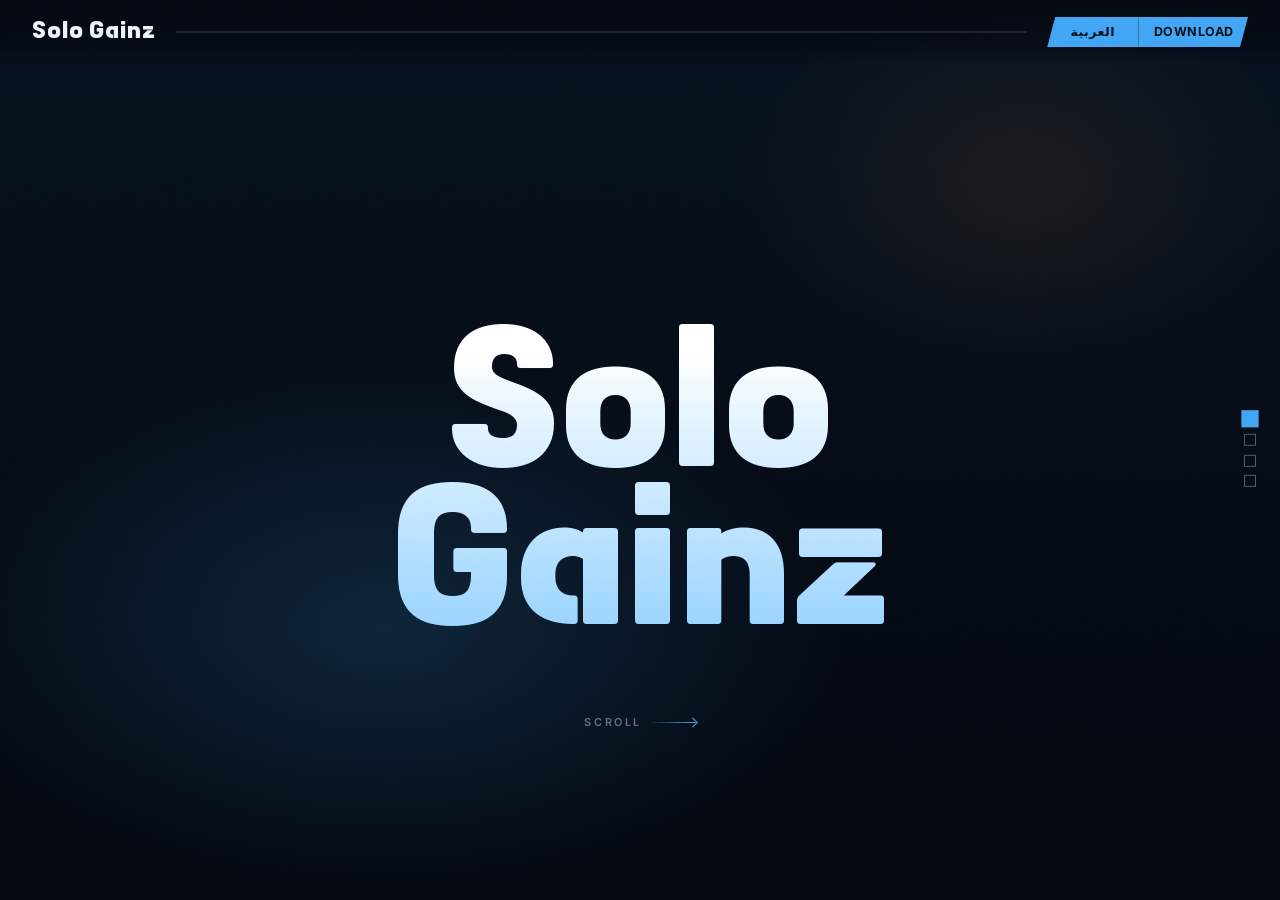
==== commit 33f83d49: "Publish site + trailer for Solo Gainz 0.5.5+8" ====
--- a/index.html
+++ b/index.html
@@ -3,6 +3,10 @@
 <head>
   <meta charset="UTF-8" />
   <meta name="viewport" content="width=device-width, initial-scale=1.0, viewport-fit=cover" />
+  <!-- `js` gates the scroll-reveal start state in site.css. Inline, and in the
+       head on purpose: a deferred script would set it after first paint, so
+       the content would draw, blink out, then animate back in. -->
+  <script>document.documentElement.classList.add("js");</script>
   <meta name="description" content="Solo Gainz — hunt-ready fitness combat on Android. Daily quests, real combat frames, local Wi‑Fi PVP, loot chests, and rank shields. Fully offline. Direct APK download." />
   <meta name="theme-color" content="#071426" />
   <meta name="robots" content="index, follow" />
@@ -23,7 +27,7 @@
   <meta name="twitter:image" content="https://sologainz.github.io/app_thumbnail.png" />
   <link rel="preconnect" href="https://fonts.googleapis.com" />
   <link rel="preconnect" href="https://fonts.gstatic.com" crossorigin />
-  <link href="https://fonts.googleapis.com/css2?family=Space+Grotesk:wght@400;500;600;700&family=Inter:wght@300;400;500;600;700;800&family=Cairo:wght@400;500;600;700;800;900&display=swap" rel="stylesheet" />
+  <link href="https://fonts.googleapis.com/css2?family=Inter:wght@400;500;600;700;800&display=swap" rel="stylesheet" />
   <link rel="stylesheet" href="site.css" />
 </head>
 <body class="track-page">
@@ -142,7 +146,7 @@
       <footer class="panel__inner site-footer">
         <div class="site-footer__top">
           <div class="site-footer__brand">
-            <img class="site-footer__logo" src="app_icon.png" alt="Solo Gainz app icon" />
+            <img class="site-footer__logo" src="app_icon.png" alt="Solo Gainz app icon" width="56" height="56" loading="lazy" decoding="async" />
             <div>
               <p class="site-footer__name">Solo Gainz</p>
               <p class="site-footer__tag" data-ar="قتال لياقة. يعمل دون إنترنت تمامًا.">Fitness combat. Fully offline.</p>
@@ -151,7 +155,6 @@
           <a class="btn btn--primary site-footer__download" href="https://github.com/sologainz/sologainz.github.io/releases/latest/download/Solo.Gainz.apk" download="Solo.Gainz.apk" rel="noopener" data-ar="تحميل التطبيق">Download the app</a>
           <nav class="site-footer__nav" aria-label="Footer">
             <a href="#panel-0" data-ar="الرئيسية">Home</a>
-            <a href="library.html" data-ar="مكتبة التمارين">Exercise Library</a>
             <a href="privacy.html" data-ar="سياسة الخصوصية">Privacy Policy</a>
             <a href="terms.html" data-ar="الشروط والأحكام">Terms &amp; Conditions</a>
           </nav>
@@ -170,6 +173,6 @@
     </section>
   </div>
 
-  <script src="site.js"></script>
+  <script src="site.js" defer></script>
 </body>
 </html>
--- a/site.css
+++ b/site.css
@@ -1,13 +1,18 @@
+/* Tenada ships as a Latin-only WOFF2 subset.
+   The original is a Korean display face: 12,264 glyphs, 996 KB of raw TTF,
+   downloaded in full on every visit to render English headings. Subset to
+   Latin (Arabic headings fall through to Cairo, see .lang-ar below) and
+   compressed, the same type costs 9.6 KB. */
 @font-face {
   font-family: "Tenada";
-  src: url("fonts/Tenada.ttf") format("truetype");
+  src: url("fonts/Tenada.woff2") format("woff2");
   font-weight: 100 900;
   font-display: swap;
 }
 
 :root {
   /* Shared with the app and the control board: one blue, one ground, so the
-     three faces of Solo Gainz do not each invent their own. */
+   three faces of Solo Gainz do not each invent their own. */
   --void: #071426;
   --ink: #0c2038;
   --steel: #122c4a;
@@ -19,8 +24,8 @@
   --signal-deep: #2196f3;
   --heat: #ffb03a;
   --brick: #4a1f1f;
-  --font-mega: "Tenada", "Space Grotesk", system-ui, sans-serif;
-  --font-display: "Tenada", "Space Grotesk", system-ui, sans-serif;
+  --font-mega: "Tenada", system-ui, sans-serif;
+  --font-display: "Tenada", system-ui, sans-serif;
   --font-body: "Inter", system-ui, -apple-system, sans-serif;
   /* Dedicated, highly legible reading face for the legal documents. */
   --font-legal: "Newsreader", Georgia, "Times New Roman", serif;
@@ -29,13 +34,19 @@
   /* Ground line sits low, near the panel bottom; characters anchor to it. */
   --road-bottom: clamp(20px, 4.5vh, 42px);
   /* Space reserved at the bottom of every panel for the traveling prototype, so
-     section content never overlaps the model. */
+   section content never overlaps the model. */
   --road-lane: clamp(180px, 24vh, 290px);
 }
 
-*, *::before, *::after { box-sizing: border-box; }
-
-html { height: 100%; }
+*,
+*::before,
+*::after {
+  box-sizing: border-box;
+}
+
+html {
+  height: 100%;
+}
 
 body {
   margin: 0;
@@ -70,7 +81,6 @@
 }
 
 /* ── Chrome ─────────────────────────────────────────────────────────────── */
-
 .chrome {
   position: fixed;
   top: 0;
@@ -152,7 +162,7 @@
 }
 
 /* Fixed widths so switching between Arabic/English labels never resizes the
-   bar (e.g. "العربية"↔"English", "Download"↔"تحميل"). */
+ bar (e.g. "العربية"↔"English", "Download"↔"تحميل"). */
 .chrome__lang {
   min-width: 5.75rem;
   border-right: 1px solid rgba(4, 16, 24, 0.28);
@@ -173,14 +183,13 @@
 .chrome__actions:hover {
   transform: translateY(-1px);
   filter: drop-shadow(2px 0 0 #fff) drop-shadow(-2px 0 0 #fff)
-    drop-shadow(0 2px 0 #fff) drop-shadow(0 -2px 0 #fff)
-    drop-shadow(1.5px 1.5px 0 #fff) drop-shadow(-1.5px 1.5px 0 #fff)
-    drop-shadow(1.5px -1.5px 0 #fff) drop-shadow(-1.5px -1.5px 0 #fff)
-    drop-shadow(0 0 6px rgba(255, 255, 255, 0.55));
+  drop-shadow(0 2px 0 #fff) drop-shadow(0 -2px 0 #fff)
+  drop-shadow(1.5px 1.5px 0 #fff) drop-shadow(-1.5px 1.5px 0 #fff)
+  drop-shadow(1.5px -1.5px 0 #fff) drop-shadow(-1.5px -1.5px 0 #fff)
+  drop-shadow(0 0 6px rgba(255, 255, 255, 0.55));
 }
 
 /* ── Arabic / RTL ───────────────────────────────────────────────────────── */
-
 html.lang-ar body,
 html.lang-ar p,
 html.lang-ar li,
@@ -190,9 +199,7 @@
 html.lang-ar h2,
 html.lang-ar h3,
 html.lang-ar .kicker,
-html.lang-ar .lead,
-html.lang-ar .body,
-html.lang-ar .dl-modal__title {
+html.lang-ar .body {
   font-family: "Cairo", "Tajawal", system-ui, sans-serif;
 }
 
@@ -205,205 +212,24 @@
 }
 
 /* Arabic mirrors the two-column layout: text/titles sit on the right of the
-   content, visuals on the left. English keeps the original left/right order. */
-html.lang-ar .split,
-html.lang-ar .trio,
+ content, visuals on the left. English keeps the original left/right order. */
 html.lang-ar .faq,
-html.lang-ar .steps,
 html.lang-ar .trailer {
   direction: rtl;
 }
 
 /* Right-align the copy that was explicitly left-aligned in English. */
-html.lang-ar .intro__text,
-html.lang-ar .intro__about,
-html.lang-ar .intro__about-text,
-html.lang-ar .intro__points,
 html.lang-ar .trailer__copy,
-html.lang-ar .split__copy,
-html.lang-ar .trio__copy,
 html.lang-ar .faq__copy,
-html.lang-ar .steps__copy,
 html.lang-ar .faq-q,
 html.lang-ar .faq-a > p,
 html.lang-ar .body,
 html.lang-ar .kicker,
-html.lang-ar .lead,
 html.lang-ar h2 {
   text-align: right;
 }
 
-/* Points list markers move to the right side in Arabic. */
-html.lang-ar .intro__points li {
-  padding-left: 0;
-  padding-right: 1.55rem;
-}
-
-html.lang-ar .intro__points li::before {
-  left: auto;
-  right: 0;
-}
-
-/* ── Download modal ─────────────────────────────────────────────────────── */
-
-.dl-modal {
-  position: fixed;
-  inset: 0;
-  z-index: 100;
-  display: grid;
-  place-items: center;
-  padding: max(1.25rem, env(safe-area-inset-top, 0px))
-    max(1.25rem, env(safe-area-inset-right, 0px))
-    max(1.25rem, env(safe-area-inset-bottom, 0px))
-    max(1.25rem, env(safe-area-inset-left, 0px));
-}
-
-.dl-modal[hidden] { display: none; }
-
-.dl-modal__backdrop {
-  position: absolute;
-  inset: 0;
-  background: rgba(3, 7, 15, 0.72);
-  backdrop-filter: blur(6px);
-  animation: dl-fade 0.25s ease both;
-}
-
-.dl-modal__panel {
-  position: relative;
-  width: min(92vw, 440px);
-  max-height: min(88vh, 640px);
-  overflow-y: auto;
-  overscroll-behavior: contain;
-  background: #0a1220;
-  border: 1px solid rgba(62, 176, 255, 0.25);
-  border-radius: 16px;
-  padding: 1.6rem 1.5rem max(1.5rem, env(safe-area-inset-bottom, 0px));
-  box-shadow: 0 24px 60px rgba(0, 0, 0, 0.6);
-  animation: dl-pop 0.32s cubic-bezier(0.34, 1.56, 0.64, 1) both;
-}
-
-.dl-modal__close {
-  position: absolute;
-  top: 0.75rem;
-  right: 0.9rem;
-  background: none;
-  border: none;
-  color: var(--text);
-  font-size: 1.6rem;
-  line-height: 1;
-  cursor: pointer;
-  opacity: 0.6;
-  transition: opacity 0.18s ease, transform 0.18s ease;
-}
-
-.dl-modal__close:hover {
-  opacity: 1;
-  transform: rotate(90deg);
-}
-
-.dl-modal__title {
-  font-family: var(--font-mega, var(--font-display));
-  font-size: 1.6rem;
-  margin: 0.15rem 0 1.2rem;
-}
-
-.dl-modal__options {
-  display: flex;
-  flex-direction: column;
-  gap: 0.85rem;
-}
-
-.dl-option {
-  display: flex;
-  align-items: center;
-  gap: 0.9rem;
-  width: 100%;
-  text-align: left;
-  text-decoration: none;
-  color: var(--text);
-  font-family: inherit;
-  background: rgba(232, 240, 255, 0.04);
-  border: 1px solid rgba(232, 240, 255, 0.12);
-  border-radius: 12px;
-  padding: 0.85rem 1rem;
-  cursor: pointer;
-  transition: transform 0.18s ease, border-color 0.18s ease,
-    background 0.18s ease;
-}
-
-.dl-option:not(.dl-option--soon):hover {
-  transform: translateY(-2px);
-  border-color: var(--signal);
-  background: rgba(62, 176, 255, 0.1);
-}
-
-.dl-option__icon {
-  display: inline-flex;
-  align-items: center;
-  justify-content: center;
-  width: 2rem;
-  flex: none;
-  color: var(--signal);
-}
-
-.dl-option__icon svg {
-  width: 1.6rem;
-  height: 1.6rem;
-  display: block;
-}
-
-.dl-option--soon .dl-option__icon {
-  color: var(--text);
-}
-
-.dl-option__body {
-  display: flex;
-  flex-direction: column;
-  gap: 0.15rem;
-  flex: 1 1 auto;
-}
-
-.dl-option__name {
-  font-weight: 700;
-  font-size: 1rem;
-}
-
-.dl-option__meta {
-  font-size: 0.75rem;
-  opacity: 0.6;
-}
-
-.dl-option__cta {
-  font-size: 0.72rem;
-  font-weight: 700;
-  letter-spacing: 0.04em;
-  text-transform: uppercase;
-  color: var(--signal);
-  flex: none;
-}
-
-.dl-option--soon {
-  opacity: 0.5;
-  cursor: not-allowed;
-}
-
-.dl-option--soon .dl-option__cta {
-  color: var(--text);
-  opacity: 0.7;
-}
-
-@keyframes dl-fade {
-  from { opacity: 0; }
-  to { opacity: 1; }
-}
-
-@keyframes dl-pop {
-  from { opacity: 0; transform: translateY(12px) scale(0.96); }
-  to { opacity: 1; transform: translateY(0) scale(1); }
-}
-
 /* ── Dots + hint ────────────────────────────────────────────────────────── */
-
 .dots {
   position: fixed;
   right: clamp(0.75rem, 2vw, 1.5rem);
@@ -424,7 +250,7 @@
   border-radius: 0;
   cursor: pointer;
   transition: transform 0.3s cubic-bezier(0.34, 1.56, 0.64, 1),
-    background 0.25s ease, border-color 0.25s ease;
+  background 0.25s ease, border-color 0.25s ease;
 }
 
 .dots button:hover {
@@ -448,40 +274,7 @@
   }
 }
 
-.hint {
-  position: fixed;
-  bottom: 1.25rem;
-  left: 50%;
-  transform: translateX(-50%);
-  z-index: 40;
-  display: inline-flex;
-  align-items: center;
-  gap: 0.6rem;
-  padding: 0.45rem 0.85rem;
-  font-size: 0.72rem;
-  letter-spacing: 0.14em;
-  text-transform: uppercase;
-  color: var(--faint);
-  border: 1px solid var(--line);
-  background: rgba(3, 7, 15, 0.55);
-  backdrop-filter: blur(8px);
-  animation: hintPulse 2.4s ease-in-out infinite;
-  pointer-events: none;
-}
-
-.hint.is-gone {
-  opacity: 0;
-  visibility: hidden;
-  transition: opacity 0.4s ease, visibility 0.4s;
-}
-
-@keyframes hintPulse {
-  0%, 100% { transform: translateX(-50%) translateY(0); }
-  50% { transform: translateX(-50%) translateY(-4px); }
-}
-
 /* ── Horizontal track ───────────────────────────────────────────────────── */
-
 .track {
   display: flex;
   height: 100vh;
@@ -495,7 +288,9 @@
   scrollbar-width: none;
 }
 
-.track::-webkit-scrollbar { display: none; }
+.track::-webkit-scrollbar {
+  display: none;
+}
 
 .panel {
   position: relative;
@@ -509,7 +304,7 @@
 }
 
 /* Shared arena floor/wall strip the prototype runs against — same on every
-   section (mirrors the intro arena). */
+ section (mirrors the intro arena). */
 .panel::before {
   display: none;
 }
@@ -525,19 +320,19 @@
   z-index: 1;
   pointer-events: none;
   background: linear-gradient(
-    90deg,
-    transparent,
-    rgba(126, 207, 255, 0.55) 12%,
-    rgba(126, 207, 255, 0.55) 88%,
-    transparent
+  90deg,
+  transparent,
+  rgba(126, 207, 255, 0.55) 12%,
+  rgba(126, 207, 255, 0.55) 88%,
+  transparent
   );
   box-shadow: 0 0 16px rgba(62, 176, 255, 0.45),
-    0 0 40px rgba(62, 176, 255, 0.2);
+  0 0 40px rgba(62, 176, 255, 0.2);
 }
 
 /* The prototype that travels the road through each section. It walks smoothly
-   between waypoints (animated `left`); the sprint-off exit animates transform.
-   Entering a section repositions instantly (transition disabled in JS). */
+ between waypoints (animated `left`); the sprint-off exit animates transform.
+ Entering a section repositions instantly (transition disabled in JS). */
 .road-runner {
   position: absolute;
   bottom: var(--road-bottom);
@@ -579,36 +374,18 @@
   padding-bottom: calc(env(safe-area-inset-bottom, 0px) + 1.5rem);
 }
 
-.road-runner.is-sprintoff {
-  transition: transform 0.7s cubic-bezier(0.4, 0, 0.7, 0.2),
-    opacity 0.5s ease;
-  transform: translate(-50%, 0) translateX(92vw);
-  opacity: 0;
-}
-
 /* Sleep "Zzz" for the final resting prototype. */
-.rr-zzz {
-  position: absolute;
-  inset: 0;
-  opacity: 0;
-  transition: opacity 0.5s ease;
-}
-
-.road-runner.is-sleeping .rr-zzz {
-  opacity: 1;
-}
-
 .panel__inner {
   position: relative;
   z-index: 2;
   height: 100%;
   padding: calc(var(--chrome-h) + 2rem + env(safe-area-inset-top, 0px))
-    max(clamp(1.25rem, 5vw, 5rem), env(safe-area-inset-right, 0px))
-    var(--road-lane)
-    max(clamp(1.25rem, 5vw, 5rem), env(safe-area-inset-left, 0px));
+  max(clamp(1.25rem, 5vw, 5rem), env(safe-area-inset-right, 0px))
+  var(--road-lane)
+  max(clamp(1.25rem, 5vw, 5rem), env(safe-area-inset-left, 0px));
   display: flex;
   /* "safe" keeps content pinned below the header instead of overflowing up
-     under it when a section is taller than the available height. */
+   under it when a section is taller than the available height. */
   align-items: safe center;
   justify-content: center;
 }
@@ -622,53 +399,21 @@
 
 .panel__bg--arena {
   background:
-    radial-gradient(ellipse 60% 50% at 30% 70%, rgba(62, 176, 255, 0.16), transparent 60%),
-    radial-gradient(ellipse 40% 40% at 80% 20%, rgba(255, 176, 58, 0.08), transparent 55%),
-    linear-gradient(180deg, #07111f 0%, #03070f 100%);
-}
-
-.panel__bg--brick {
-  background:
-    linear-gradient(90deg, rgba(3, 7, 15, 0.55), rgba(3, 7, 15, 0.82)),
-    repeating-linear-gradient(0deg, #3a1818 0 22px, #2a1010 22px 24px),
-    repeating-linear-gradient(90deg, #4a2222 0 54px, #2e1414 54px 56px);
-  filter: brightness(0.55) saturate(0.65);
-}
-
-.panel--quests {
-  background:
-    radial-gradient(circle at 75% 40%, rgba(62, 176, 255, 0.12), transparent 45%),
-    var(--ink);
-}
-
-.panel--engine {
-  background:
-    radial-gradient(circle at 20% 80%, rgba(255, 176, 58, 0.1), transparent 40%),
-    linear-gradient(135deg, #03070f, #0a1528 55%, #03070f);
-}
-
-.panel--shots {
-  background:
-    radial-gradient(ellipse at 50% 20%, rgba(62, 176, 255, 0.14), transparent 55%),
-    linear-gradient(180deg, #05101f, #03070f);
+  radial-gradient(ellipse 60% 50% at 30% 70%, rgba(62, 176, 255, 0.16), transparent 60%),
+  radial-gradient(ellipse 40% 40% at 80% 20%, rgba(255, 176, 58, 0.08), transparent 55%),
+  linear-gradient(180deg, #07111f 0%, #03070f 100%);
 }
 
 .panel--get {
   background:
-    radial-gradient(ellipse at 50% 30%, rgba(62, 176, 255, 0.18), transparent 55%),
-    #02050c;
+  radial-gradient(ellipse at 50% 30%, rgba(62, 176, 255, 0.18), transparent 55%),
+  #02050c;
 }
 
 .panel--trailer {
   background:
-    radial-gradient(ellipse at 55% 45%, rgba(62, 176, 255, 0.14), transparent 52%),
-    linear-gradient(160deg, #03070f, #081222 50%, #03070f);
-}
-
-.panel--about {
-  background:
-    radial-gradient(ellipse at 50% 35%, rgba(62, 176, 255, 0.14), transparent 55%),
-    linear-gradient(180deg, #05101f, #03070f);
+  radial-gradient(ellipse at 55% 45%, rgba(62, 176, 255, 0.14), transparent 52%),
+  linear-gradient(160deg, #03070f, #081222 50%, #03070f);
 }
 
 .trailer {
@@ -681,14 +426,7 @@
 }
 
 .panel__inner.intro,
-.panel__inner.split,
-.panel__inner.trio,
-.panel__inner.shots,
-.panel__inner.faq,
-.panel__inner.steps,
-.panel__inner.stats-wrap,
-.panel__inner.features,
-.panel__inner.get {
+.panel__inner.faq {
   width: min(1160px, 100%);
   margin-inline: auto;
 }
@@ -721,8 +459,8 @@
   border-radius: 14px;
   background: #000;
   box-shadow:
-    0 0 0 5px rgba(200, 205, 214, 0.14),
-    0 18px 44px rgba(0, 0, 0, 0.45);
+  0 0 0 5px rgba(200, 205, 214, 0.14),
+  0 18px 44px rgba(0, 0, 0, 0.45);
   object-fit: contain;
 }
 
@@ -747,7 +485,6 @@
 }
 
 /* ── Type ───────────────────────────────────────────────────────────────── */
-
 .kicker {
   margin: 0 0 0.85rem;
   font-family: var(--font-display);
@@ -772,11 +509,6 @@
   color: transparent;
 }
 
-.mega--sm {
-  font-size: clamp(2.6rem, 7vw, 4.6rem);
-  line-height: 1.02;
-}
-
 h2 {
   margin: 0 0 1rem;
   font-family: var(--font-display);
@@ -787,7 +519,7 @@
   max-width: 14ch;
 }
 
-.lead, .body {
+.body {
   margin: 0;
   color: var(--mute);
   font-family: var(--font-display);
@@ -799,7 +531,6 @@
 }
 
 /* ── Intro ──────────────────────────────────────────────────────────────── */
-
 .intro {
   position: relative;
   align-self: stretch;
@@ -811,505 +542,7 @@
   text-align: center;
 }
 
-.intro__text {
-  z-index: 2;
-  text-align: center;
-  max-width: min(92%, 820px);
-  margin-inline: auto;
-}
-
-/* Full-size hero title, centered in the middle of the page. */
-.intro__text .mega {
-  font-size: clamp(4rem, 12vw, 9rem);
-  line-height: 1;
-  padding-top: 0.12em;
-  overflow: visible;
-}
-
-.intro__about {
-  flex: 1 1 560px;
-  max-width: 720px;
-  padding: 1.6rem 1.9rem;
-  background: rgba(10, 18, 32, 0.55);
-  border: 1px solid rgba(62, 176, 255, 0.18);
-  border-radius: 14px;
-  backdrop-filter: blur(6px);
-}
-
-.intro__about .kicker {
-  margin-bottom: 0.6rem;
-}
-
-/* ── About (separate section for the "What is Solo Gainz?" card) ────────── */
-
-.about {
-  display: flex;
-  flex-direction: column;
-  align-items: center;
-  justify-content: safe center;
-  width: min(820px, 100%);
-  margin-inline: auto;
-}
-
-.about .intro__about {
-  flex: initial;
-  width: 100%;
-  max-width: 820px;
-}
-
-.intro__about-text {
-  margin: 0 0 0.7rem;
-  color: var(--mute);
-  font-family: var(--font-body);
-  font-size: clamp(0.9rem, 1.1vw, 1rem);
-  line-height: 1.55;
-}
-
-.intro__about-text strong {
-  color: var(--text);
-  font-weight: 600;
-}
-
-.intro__points {
-  list-style: none;
-  margin: 0.9rem 0 0;
-  padding: 0;
-  display: grid;
-  gap: 0.5rem;
-}
-
-.intro__points li {
-  position: relative;
-  padding-left: 1.4rem;
-  color: var(--text);
-  font-size: 0.9rem;
-}
-
-.intro__points li::before {
-  content: "";
-  position: absolute;
-  left: 0;
-  top: 0.45em;
-  width: 8px;
-  height: 8px;
-  border-radius: 2px;
-  background: var(--signal);
-  transform: rotate(45deg);
-  box-shadow: 0 0 8px rgba(62, 176, 255, 0.6);
-}
-
-
-.cta-row {
-  margin-top: 1.75rem;
-  display: flex;
-  flex-wrap: wrap;
-  gap: 0.75rem;
-}
-
-.apk-btn {
-  display: inline-flex;
-  align-items: center;
-  justify-content: center;
-  gap: 0.7rem;
-  max-width: 100%;
-  text-decoration: none;
-  color: #041018;
-  font-family: var(--font-display);
-  font-weight: 700;
-  font-size: 0.95rem;
-  padding: 1rem 1.45rem 1rem 1.15rem;
-  background: linear-gradient(120deg, #7ecfff, var(--signal) 40%, var(--signal-deep));
-  clip-path: polygon(12px 0, 100% 0, calc(100% - 12px) 100%, 0 100%);
-  box-shadow: 0 16px 40px rgba(62, 176, 255, 0.28);
-  transition: transform 0.2s ease, box-shadow 0.2s ease;
-}
-
-.apk-btn:hover,
-.apk-btn:focus-visible {
-  transform: translateY(-3px);
-  box-shadow: 0 22px 48px rgba(62, 176, 255, 0.38);
-  outline: none;
-}
-
-.apk-btn--xl {
-  font-size: 1.05rem;
-  padding: 1.15rem 1.7rem 1.15rem 1.3rem;
-}
-
-.apk-btn__icon {
-  display: grid;
-  place-items: center;
-  width: 1.6rem;
-  height: 1.6rem;
-  background: rgba(4, 16, 24, 0.18);
-  font-size: 1rem;
-}
-
-/* ── Split layouts ──────────────────────────────────────────────────────── */
-
-.split {
-  width: 100%;
-  display: grid;
-  grid-template-columns: 1fr 1.1fr;
-  gap: clamp(1.5rem, 5vw, 4rem);
-  align-items: center;
-}
-
-.split--flip {
-  grid-template-columns: 1.15fr 0.85fr;
-}
-
-.split__stage {
-  position: relative;
-  min-height: 320px;
-  display: grid;
-  place-items: center;
-}
-
-.stage-sprite,
-#trainSprite {
-  width: min(100%, 360px);
-  height: auto;
-  image-rendering: pixelated;
-  image-rendering: crisp-edges;
-  filter: drop-shadow(0 18px 30px rgba(0, 0, 0, 0.5));
-}
-
-/* One big rank shield that shatters to reveal the next rank waiting behind it. */
-.shield-stage {
-  position: relative;
-  width: clamp(200px, 32vw, 330px);
-  margin: 0 auto;
-}
-
-.shield-back,
-.shield-main {
-  display: block;
-  width: 100%;
-  height: auto;
-  filter: drop-shadow(0 14px 26px rgba(0, 0, 0, 0.55));
-}
-
-.shield-back {
-  position: absolute;
-  inset: 0;
-  z-index: 1;
-}
-
-.shield-main {
-  position: relative;
-  z-index: 3;
-}
-
-.shield-main.is-gone { opacity: 0; }
-
-.shield-shards {
-  position: absolute;
-  inset: 0;
-  pointer-events: none;
-  z-index: 2;
-}
-
-.shield-piece {
-  position: absolute;
-  inset: 0;
-  background-size: 100% 100%;
-  background-repeat: no-repeat;
-  background-position: center;
-  opacity: 0;
-}
-
-.shield-shards.is-breaking .shield-piece {
-  animation: shatter 0.6s ease-out forwards;
-}
-
-@keyframes shatter {
-  0%   { opacity: 1; transform: translate(0, 0) rotate(0) scale(1); }
-  100% {
-    opacity: 0;
-    transform: translate(var(--tx, 0), var(--ty, 0)) rotate(var(--rot, 0)) scale(0.8);
-  }
-}
-
-.train-stage {
-  gap: 1.25rem;
-}
-
-.move-strip {
-  display: grid;
-  grid-template-columns: repeat(4, minmax(0, 1fr));
-  gap: 0.45rem;
-  width: 100%;
-  max-width: 460px;
-  z-index: 2;
-}
-
-.move-strip button {
-  border: 1px solid var(--line);
-  background: rgba(3, 7, 15, 0.55);
-  color: var(--mute);
-  font-family: var(--font-display);
-  font-size: 0.72rem;
-  font-weight: 600;
-  letter-spacing: 0.04em;
-  text-transform: uppercase;
-  text-align: center;
-  white-space: nowrap;
-  min-height: 44px;
-  padding: 0.6rem 0.4rem;
-  cursor: pointer;
-  clip-path: polygon(8px 0, 100% 0, calc(100% - 8px) 100%, 0 100%);
-  transition: background 0.2s ease, color 0.2s ease, border-color 0.2s ease;
-}
-
-.move-strip button.is-on,
-.move-strip button:hover {
-  color: #041018;
-  background: var(--heat);
-  border-color: var(--heat);
-}
-
-/* ── Engine duo ─────────────────────────────────────────────────────────── */
-
-.trio {
-  width: 100%;
-  display: grid;
-  grid-template-columns: 0.9fr 1.1fr;
-  gap: 2rem;
-  align-items: center;
-}
-
-/* Auto‑battle arena — two fighters inside a wide room. */
-.arena {
-  position: relative;
-  width: 100%;
-  height: min(46vh, 360px);
-  overflow: hidden;
-  border: 1px solid rgba(62, 176, 255, 0.28);
-  border-radius: 16px;
-  background:
-    linear-gradient(180deg, rgba(9, 19, 36, 0.55) 0%, rgba(3, 7, 15, 0.85) 62%, #04070e 100%),
-    linear-gradient(180deg, #0a1730, #050d1c);
-  box-shadow: inset 0 0 60px rgba(0, 0, 0, 0.6), 0 24px 48px rgba(0, 0, 0, 0.45);
-}
-
-/* Floor slab of the room */
-.arena__floor {
-  position: absolute;
-  left: 0;
-  right: 0;
-  bottom: 0;
-  height: 24%;
-  background:
-    linear-gradient(180deg, rgba(62, 176, 255, 0.06), transparent),
-    repeating-linear-gradient(90deg, rgba(232, 240, 255, 0.05) 0 2px, transparent 2px 40px);
-  border-top: 1px solid rgba(62, 176, 255, 0.4);
-  box-shadow: 0 -1px 18px rgba(62, 176, 255, 0.25);
-}
-
-.arena__fighter {
-  position: absolute;
-  bottom: 18%;
-  left: 50%;
-  width: auto;
-  height: auto;
-  transform: translateX(-50%);
-  image-rendering: pixelated;
-  image-rendering: crisp-edges;
-  filter: drop-shadow(0 12px 20px rgba(0, 0, 0, 0.5));
-  transition: left 0.55s ease, opacity 0.3s ease;
-}
-
-/* White respawn flash, like game revives */
-.arena__fighter.is-respawn {
-  animation: respawnFlash 0.9s ease-out;
-}
-
-@keyframes respawnFlash {
-  0%   { filter: brightness(0) invert(1) drop-shadow(0 0 20px #ffffff); opacity: 0.25; }
-  35%  { filter: brightness(0) invert(1) drop-shadow(0 0 16px #bfe3ff); opacity: 1; }
-  65%  { filter: brightness(1.8) drop-shadow(0 0 12px #bfe3ff); }
-  100% { filter: drop-shadow(0 12px 20px rgba(0, 0, 0, 0.5)); opacity: 1; }
-}
-
-.arena__shadow {
-  position: absolute;
-  bottom: calc(18% - 7px);
-  left: 50%;
-  width: 88px;
-  height: 16px;
-  transform: translateX(-50%);
-  background: radial-gradient(ellipse, rgba(0, 0, 0, 0.5), transparent 70%);
-  filter: blur(4px);
-  transition: left 0.55s ease, opacity 0.3s ease;
-}
-
-.arena__tag {
-  position: absolute;
-  top: 8%;
-  font-family: var(--font-display);
-  font-size: 0.72rem;
-  letter-spacing: 0.18em;
-  text-transform: uppercase;
-  color: var(--faint);
-}
-
-.arena__tag--a { left: 50%; transform: translateX(-50%); }
-
-/* ── Screens (phone mockups) ────────────────────────────────────────────── */
-
-.shots {
-  width: 100%;
-  flex-direction: column;
-  align-items: center;
-  justify-content: safe center;
-  gap: clamp(1rem, 3vh, 1.8rem);
-  text-align: center;
-}
-
-.shots__copy {
-  max-width: 40ch;
-  margin-inline: auto;
-}
-
-.shots__copy .kicker,
-.shots__copy h2,
-.shots__copy .body {
-  margin-left: auto;
-  margin-right: auto;
-  max-width: none;
-}
-
-.phone-row {
-  display: flex;
-  align-items: center;
-  justify-content: center;
-  gap: clamp(1rem, 3vw, 2.5rem);
-  width: 100%;
-  max-width: 100%;
-}
-
-.phone {
-  position: relative;
-  flex: 0 0 auto;
-  padding: 10px;
-  border-radius: 26px;
-  background: linear-gradient(160deg, #14243c, #060c17);
-  border: 1px solid rgba(232, 240, 255, 0.16);
-  box-shadow: 0 22px 44px rgba(0, 0, 0, 0.55);
-}
-
-/* Both devices are sized by HEIGHT (with a fixed aspect ratio) so they always
-   fit the section's vertical space and stay visually balanced side by side. */
-
-/* Big landscape device */
-.phone--landscape {
-  height: clamp(150px, 22vh, 240px);
-  aspect-ratio: 19 / 9;
-}
-
-/* Slim vertical device */
-.phone--portrait {
-  height: clamp(240px, 36vh, 360px);
-  aspect-ratio: 9 / 19;
-}
-
-.phone__notch { display: none; }
-
-.phone__screen {
-  position: relative;
-  width: 100%;
-  height: 100%;
-  border-radius: 16px;
-  overflow: hidden;
-  display: grid;
-  place-items: center;
-  background:
-    radial-gradient(circle at 50% 45%, rgba(62, 176, 255, 0.12), transparent 60%),
-    #050b16;
-}
-
-.phone__screen canvas {
-  grid-area: 1 / 1;
-  align-self: center;
-  justify-self: center;
-  width: auto;
-  height: auto;
-  max-width: 80%;
-  max-height: 70%;
-  image-rendering: pixelated;
-  image-rendering: crisp-edges;
-  filter: drop-shadow(0 8px 14px rgba(0, 0, 0, 0.5));
-}
-
-/* The landscape frame is short, so let the prototype use more of its height. */
-.phone--landscape .phone__screen canvas {
-  max-width: 40%;
-  max-height: 88%;
-}
-
 /* ── Get ────────────────────────────────────────────────────────────────── */
-
-.get {
-  width: min(720px, 100%);
-  margin: 0 auto;
-  flex-direction: column;
-  align-items: flex-start;
-  justify-content: safe center;
-  gap: 0.35rem;
-  position: relative;
-}
-
-.get__icon {
-  width: 60px;
-  height: 60px;
-  border-radius: 16px;
-  object-fit: cover;
-  margin-bottom: 0.5rem;
-  border: 2px solid #ffffff;
-  box-shadow: 0 18px 40px rgba(0, 0, 0, 0.45);
-}
-
-.specs {
-  list-style: none;
-  margin: 0.9rem 0 1.1rem;
-  padding: 0;
-  display: grid;
-  gap: 0.35rem;
-}
-
-.specs li {
-  color: var(--mute);
-  font-size: 0.95rem;
-}
-
-.specs em {
-  font-style: normal;
-  color: var(--text);
-  font-weight: 600;
-  display: inline-block;
-  min-width: 5.5rem;
-}
-
-.get__legal {
-  margin: 1.25rem 0 0;
-  font-size: 0.72rem;
-  line-height: 1.9;
-  color: var(--faint);
-  letter-spacing: 0.02em;
-}
-
-.get__legal a {
-  color: var(--mute);
-  text-decoration: none;
-  border-bottom: 1px solid rgba(232, 240, 255, 0.2);
-  padding-bottom: 1px;
-  transition: color 0.2s ease;
-}
-
-.get__legal a:hover { color: var(--signal); }
-.get__legal span { margin: 0 0.5rem; color: var(--faint); }
-
 .site-footer {
   width: min(880px, 100%);
   margin: 0 auto;
@@ -1369,16 +602,18 @@
   transition: color 0.2s ease;
 }
 
-.site-footer__nav a:hover { color: var(--signal); }
+.site-footer__nav a:hover {
+  color: var(--signal);
+}
 
 .site-footer__divider {
   height: 1px;
   background: linear-gradient(
-    90deg,
-    transparent,
-    rgba(62, 176, 255, 0.3) 15%,
-    rgba(62, 176, 255, 0.3) 85%,
-    transparent
+  90deg,
+  transparent,
+  rgba(62, 176, 255, 0.3) 15%,
+  rgba(62, 176, 255, 0.3) 85%,
+  transparent
   );
 }
 
@@ -1406,227 +641,15 @@
   transition: color 0.2s ease;
 }
 
-.site-footer__social a:hover { color: var(--signal); }
-
-.sleeper {
-  position: absolute;
-  right: -4%;
-  bottom: 4%;
-  width: min(38%, 220px);
-  pointer-events: none;
-}
-
-.get__sprite {
-  display: block;
-  width: 100%;
-  height: auto;
-  image-rendering: pixelated;
-  image-rendering: crisp-edges;
-  opacity: 0.95;
-  filter: drop-shadow(0 16px 28px rgba(0, 0, 0, 0.45));
-}
-
-/* Sleep "Zzz" rising from the resting prototype — mirrors the app's night home screen. */
-.zzz {
-  position: absolute;
-  top: 48%;
-  left: 52%;
-  font-family: var(--font-mega);
-  font-weight: 700;
-  line-height: 1;
-  opacity: 0;
-  animation: zfloat 4s linear infinite;
-}
-
-.zzz--1 { font-size: 0.8rem;  color: #e040fb; animation-delay: 0s; }
-.zzz--2 { font-size: 1rem;    color: #448aff; animation-delay: 1.33s; }
-.zzz--3 { font-size: 1.25rem; color: #e040fb; animation-delay: 2.66s; }
-
-@keyframes zfloat {
-  0%   { transform: translate(0, 0) scale(0.6);       opacity: 0; }
-  25%  { opacity: 0.95; }
-  100% { transform: translate(10px, -18px) scale(1);  opacity: 0; }
-}
-
-/* ── Loot chests (section 5) ────────────────────────────────────────────── */
-
-.panel--loot {
-  background:
-    radial-gradient(ellipse at 50% 25%, rgba(255, 176, 58, 0.14), transparent 55%),
-    linear-gradient(180deg, #0a1120, #03070f);
-}
-
-.loot {
-  width: 100%;
-  flex-direction: column;
-  align-items: center;
-  justify-content: safe center;
-  gap: clamp(1.5rem, 4vh, 2.75rem);
-  text-align: center;
-}
-
-.loot__copy {
-  max-width: 44ch;
-  margin-inline: auto;
-}
-
-.loot__copy .kicker,
-.loot__copy h2,
-.loot__copy .body {
-  margin-inline: auto;
-  max-width: none;
-}
-
-.chest-row {
-  display: flex;
-  flex-wrap: wrap;
-  align-items: flex-end;
-  justify-content: center;
-  gap: clamp(0.75rem, 2.5vw, 2rem);
-  width: 100%;
-}
-
-.chest {
-  position: relative;
-  flex: 0 0 auto;
-  display: flex;
-  flex-direction: column;
-  align-items: center;
-  gap: 0.5rem;
-  width: clamp(96px, 14vw, 150px);
-  padding: 0.85rem 0.6rem 0.7rem;
-  border: 1px solid var(--line);
-  border-radius: 16px;
-  background: rgba(6, 12, 23, 0.55);
-  cursor: pointer;
-  transition: border-color 0.2s ease, background 0.2s ease;
-}
-
-.chest:hover,
-.chest:focus-visible {
-  border-color: rgba(255, 176, 58, 0.5);
-  background: rgba(255, 176, 58, 0.06);
-  outline: none;
-}
-
-.chest.is-open {
-  border-color: var(--heat);
-  background: rgba(255, 176, 58, 0.1);
-}
-
-.chest__glow {
-  position: absolute;
-  inset: 12% 10% 30%;
-  z-index: 0;
-  border-radius: 50%;
-  background: radial-gradient(circle, rgba(255, 176, 58, 0.45), transparent 70%);
-  opacity: 0;
-  transition: opacity 0.3s ease;
-  pointer-events: none;
-}
-
-.chest.is-open .chest__glow { opacity: 1; }
-
-.chest__sprite {
-  position: relative;
-  z-index: 1;
-  /* Fixed display box + object-fit so per-frame sprite size changes never
-     shift the layout (no up/down bobbing). */
-  width: 100%;
-  height: clamp(72px, 9vw, 104px);
-  object-fit: contain;
-  object-position: center bottom;
-  image-rendering: pixelated;
-  image-rendering: crisp-edges;
-  filter: drop-shadow(0 10px 16px rgba(0, 0, 0, 0.5));
-}
-
-.chest__label {
-  position: relative;
-  z-index: 1;
-  font-family: var(--font-display);
-  font-size: 0.74rem;
-  font-weight: 600;
-  letter-spacing: 0.08em;
-  text-transform: uppercase;
-  color: var(--mute);
-}
-
-.chest.is-open .chest__label { color: var(--text); }
-
-/* ── Stats (section 6) ──────────────────────────────────────────────────── */
-
-.panel--stats {
-  background:
-    radial-gradient(ellipse at 70% 30%, rgba(62, 176, 255, 0.14), transparent 55%),
-    linear-gradient(180deg, #04101f, #03070f);
-}
-
-.stats-wrap {
-  width: 100%;
-  flex-direction: column;
-  align-items: center;
-  justify-content: safe center;
-  gap: clamp(1.5rem, 4vh, 3rem);
-  text-align: center;
-}
-
-.stats__copy {
-  max-width: 46ch;
-  margin-inline: auto;
-}
-
-.stats__copy .kicker,
-.stats__copy h2,
-.stats__copy .body {
-  margin-inline: auto;
-  max-width: none;
-}
-
-.stat-grid {
-  display: grid;
-  grid-template-columns: repeat(4, minmax(0, 1fr));
-  gap: clamp(0.75rem, 2vw, 1.5rem);
-  width: 100%;
-  max-width: 820px;
-}
-
-.stat {
-  display: flex;
-  flex-direction: column;
-  gap: 0.35rem;
-  padding: 1.25rem 0.75rem;
-  border: 1px solid var(--line);
-  border-radius: 16px;
-  background: rgba(6, 12, 23, 0.5);
-}
-
-.stat__num {
-  font-family: var(--font-mega);
-  font-size: clamp(2.2rem, 5vw, 3.4rem);
-  line-height: 1.16;
-  padding-top: 0.12em;
-  background: linear-gradient(180deg, #fff 10%, #8fd0ff 100%);
-  -webkit-background-clip: text;
-  background-clip: text;
-  color: transparent;
-}
-
-.stat__label {
-  font-family: var(--font-display);
-  font-size: 0.78rem;
-  font-weight: 600;
-  letter-spacing: 0.06em;
-  text-transform: uppercase;
-  color: var(--mute);
+.site-footer__social a:hover {
+  color: var(--signal);
 }
 
 /* ── FAQ (section 7) ────────────────────────────────────────────────────── */
-
 .panel--faq {
   background:
-    radial-gradient(ellipse at 30% 25%, rgba(62, 176, 255, 0.1), transparent 55%),
-    linear-gradient(180deg, #05101f, #03070f);
+  radial-gradient(ellipse at 30% 25%, rgba(62, 176, 255, 0.1), transparent 55%),
+  linear-gradient(180deg, #05101f, #03070f);
 }
 
 .faq {
@@ -1637,7 +660,9 @@
   align-items: center;
 }
 
-.faq__copy { max-width: 34ch; }
+.faq__copy {
+  max-width: 34ch;
+}
 
 .faq-list {
   display: flex;
@@ -1691,7 +716,9 @@
   transition: transform 0.25s ease;
 }
 
-.faq-item.is-open .faq-q__icon { transform: rotate(45deg); }
+.faq-item.is-open .faq-q__icon {
+  transform: rotate(45deg);
+}
 
 .faq-a {
   display: grid;
@@ -1699,7 +726,9 @@
   transition: grid-template-rows 0.28s ease;
 }
 
-.faq-item.is-open .faq-a { grid-template-rows: 1fr; }
+.faq-item.is-open .faq-a {
+  grid-template-rows: 1fr;
+}
 
 .faq-a > p {
   overflow: hidden;
@@ -1712,258 +741,14 @@
   transition: padding 0.28s ease;
 }
 
-.faq-item.is-open .faq-a > p { padding: 0 1.15rem 1.15rem; }
-
-/* ── Features (section 7) ───────────────────────────────────────────────── */
-
-.panel--features {
-  background:
-    radial-gradient(ellipse at 50% 20%, rgba(62, 176, 255, 0.12), transparent 55%),
-    linear-gradient(180deg, #061020, #03070f);
-}
-
-.features {
-  width: 100%;
-  flex-direction: column;
-  align-items: center;
-  justify-content: safe center;
-  gap: clamp(1rem, 2.5vh, 1.75rem);
-  text-align: center;
-}
-
-/* Rounded box that wraps the whole section's content. */
-.section-box {
-  display: flex;
-  flex-direction: column;
-  align-items: center;
-  gap: clamp(1rem, 2.5vh, 1.5rem);
-  width: 100%;
-  max-width: 980px;
-  padding: clamp(1rem, 2.2vw, 1.75rem);
-  border: 1px solid var(--line);
-  border-radius: clamp(20px, 2.5vw, 28px);
-  background: rgba(4, 9, 18, 0.55);
-  box-shadow: inset 0 1px 0 rgba(255, 255, 255, 0.04),
-    0 24px 60px rgba(0, 0, 0, 0.4);
-}
-
-/* Cards read as lighter tiles against the darker box. */
-.section-box .feature { background: rgba(255, 255, 255, 0.035); }
-.section-box .feature:hover {
-  background: rgba(62, 176, 255, 0.08);
-  border-color: rgba(62, 176, 255, 0.45);
-}
-
-.features__copy { max-width: 46ch; margin-inline: auto; }
-
-.features__copy .kicker,
-.features__copy h2,
-.features__copy .body {
-  margin-inline: auto;
-  max-width: none;
-}
-
-.feature-grid {
-  display: grid;
-  grid-template-columns: repeat(3, minmax(0, 1fr));
-  gap: clamp(0.6rem, 1.5vw, 1rem);
-  width: 100%;
-  max-width: 920px;
-}
-
-.feature {
-  display: flex;
-  flex-direction: column;
-  align-items: flex-start;
-  gap: 0.3rem;
-  padding: 0.7rem 0.8rem 0.8rem;
-  border: 1px solid var(--line);
-  border-radius: 14px;
-  background: rgba(6, 12, 23, 0.5);
-  text-align: left;
-  transition: border-color 0.2s ease, background 0.2s ease;
-}
-
-.feature:hover {
-  border-color: rgba(62, 176, 255, 0.4);
-  background: rgba(62, 176, 255, 0.06);
-}
-
-.feature__icon {
-  display: grid;
-  place-items: center;
-  width: 2rem;
-  height: 2rem;
-  border-radius: 10px;
-  background: rgba(62, 176, 255, 0.14);
-  color: var(--signal);
-}
-
-.feature__icon svg { width: 1.15rem; height: 1.15rem; }
-
-.feature h3 {
-  margin: 0.05rem 0 0;
-  font-family: var(--font-display);
-  font-size: 0.94rem;
-  color: var(--text);
-}
-
-.feature p {
-  margin: 0;
-  color: var(--mute);
-  font-family: var(--font-display);
-  font-size: 0.82rem;
-  line-height: 1.4;
-}
-
-/* ── Training library (section 8) ───────────────────────────────────────── */
-
-.panel--library {
-  background:
-    radial-gradient(ellipse at 50% 25%, rgba(62, 176, 255, 0.12), transparent 55%),
-    linear-gradient(180deg, #05101f, #03070f);
-}
-
-.library {
-  width: 100%;
-  flex-direction: column;
-  align-items: center;
-  justify-content: safe center;
-  gap: clamp(1rem, 3vh, 1.75rem);
-  text-align: center;
-}
-
-.library__copy { max-width: 48ch; margin-inline: auto; }
-
-.library__copy .kicker,
-.library__copy h2,
-.library__copy .body {
-  margin-inline: auto;
-  max-width: none;
-}
-
-.lib-chips {
-  display: flex;
-  flex-wrap: wrap;
-  justify-content: center;
-  gap: 0.5rem;
-  max-width: 640px;
-}
-
-.lib-chips span {
-  font-family: var(--font-display);
-  font-size: 0.8rem;
-  font-weight: 600;
-  letter-spacing: 0.03em;
-  color: var(--mute);
-  padding: 0.4rem 0.75rem;
-  border: 1px solid var(--line);
-  border-radius: 999px;
-  background: rgba(255, 255, 255, 0.03);
-}
-
-.lib-chips span:last-child {
-  color: var(--signal);
-  border-color: rgba(62, 176, 255, 0.4);
-}
-
-.lib-open-btn {
-  display: inline-flex;
-  align-items: center;
-  gap: 0.5rem;
-  text-decoration: none;
-  color: #041018;
-  font-family: var(--font-display);
-  font-weight: 700;
-  font-size: 0.95rem;
-  padding: 0.9rem 1.5rem;
-  background: linear-gradient(120deg, #7ecfff, var(--signal) 45%, var(--signal-deep));
-  clip-path: polygon(10px 0, 100% 0, calc(100% - 10px) 100%, 0 100%);
-  box-shadow: 0 14px 34px rgba(62, 176, 255, 0.28);
-  transition: transform 0.2s ease, box-shadow 0.2s ease;
-}
-
-.lib-open-btn:hover,
-.lib-open-btn:focus-visible {
-  transform: translateY(-2px);
-  box-shadow: 0 20px 44px rgba(62, 176, 255, 0.38);
-  outline: none;
-}
-
-/* ── Install steps (section 9) ──────────────────────────────────────────── */
-
-.panel--steps {
-  background:
-    radial-gradient(ellipse at 30% 25%, rgba(255, 176, 58, 0.1), transparent 55%),
-    linear-gradient(180deg, #0a1120, #03070f);
-}
-
-.steps {
-  width: 100%;
-  display: grid;
-  grid-template-columns: 0.85fr 1.15fr;
-  gap: clamp(1.5rem, 5vw, 4rem);
-  align-items: center;
-}
-
-.steps__copy { max-width: 34ch; }
-
-.step-list {
-  list-style: none;
-  margin: 0;
-  padding: 0;
-  display: flex;
-  flex-direction: column;
-  gap: 0.9rem;
-  width: 100%;
-  max-width: 560px;
-}
-
-.step {
-  display: flex;
-  align-items: flex-start;
-  gap: 1rem;
-  padding: 1rem 1.15rem;
-  border: 1px solid var(--line);
-  border-radius: 14px;
-  background: rgba(6, 12, 23, 0.5);
-}
-
-.step__num {
-  flex: 0 0 auto;
-  display: grid;
-  place-items: center;
-  width: 2.4rem;
-  height: 2.4rem;
-  border-radius: 50%;
-  background: linear-gradient(120deg, #7ecfff, var(--signal) 60%, var(--signal-deep));
-  color: #041018;
-  font-family: var(--font-mega);
-  font-size: 1.2rem;
-  padding-top: 0.12em;
-}
-
-.step__body h3 {
-  margin: 0.1rem 0 0.2rem;
-  font-family: var(--font-display);
-  font-size: 1.05rem;
-  color: var(--text);
-}
-
-.step__body p {
-  margin: 0;
-  color: var(--mute);
-  font-family: var(--font-display);
-  font-size: 0.92rem;
-  line-height: 1.5;
-}
-
-/* ── Responsive ─────────────────────────────────────────────────────────── */
+.faq-item.is-open .faq-a > p {
+  padding: 0 1.15rem 1.15rem;
+}
 
 /* Tablets, phones, and ANY touch device drop the horizontal cinema in favour of
-   a rock-solid native vertical scroll. Each section becomes a full-height block
-   that grows to fit its content, so nothing is clipped and nothing fights the
-   browser's own touch scrolling. */
+ a rock-solid native vertical scroll. Each section becomes a full-height block
+ that grows to fit its content, so nothing is clipped and nothing fights the
+ browser's own touch scrolling. */
 @media (max-width: 900px), (pointer: coarse) {
   body.track-page {
     height: auto;
@@ -2000,19 +785,14 @@
     min-height: 100svh;
     align-items: safe center;
     padding: calc(var(--chrome-h) + 1.75rem + env(safe-area-inset-top, 0px))
-      max(clamp(1.15rem, 6vw, 2.5rem), env(safe-area-inset-right, 0px))
-      calc(var(--road-lane) + env(safe-area-inset-bottom, 0px))
-      max(clamp(1.15rem, 6vw, 2.5rem), env(safe-area-inset-left, 0px));
+    max(clamp(1.15rem, 6vw, 2.5rem), env(safe-area-inset-right, 0px))
+    calc(var(--road-lane) + env(safe-area-inset-bottom, 0px))
+    max(clamp(1.15rem, 6vw, 2.5rem), env(safe-area-inset-left, 0px));
   }
 
   /* Collapse every multi-column layout into one centered column. */
   .intro,
-  .split,
-  .split--flip,
-  .trio,
-  .shots,
   .faq,
-  .steps,
   .trailer {
     grid-template-columns: 1fr;
     align-content: center;
@@ -2021,26 +801,20 @@
     gap: clamp(1.35rem, 4.5vw, 2.25rem);
   }
 
-  .faq__copy { max-width: 40ch; margin-inline: auto; }
+  .faq__copy {
+    max-width: 40ch; margin-inline: auto;
+  }
+
   .faq-list {
     margin-inline: auto;
     max-width: min(100%, 620px);
     width: 100%;
   }
-  .faq-q { text-align: left; }
-
-  .steps__copy { max-width: 40ch; margin-inline: auto; }
-  .step-list { margin-inline: auto; }
-  .step { text-align: left; }
-
-  .stat-grid { grid-template-columns: repeat(2, minmax(0, 1fr)); }
-  .feature-grid { grid-template-columns: repeat(2, minmax(0, 1fr)); max-width: 620px; margin-inline: auto; }
-  .feature { text-align: left; }
-
-  .split__copy,
-  .trio__copy,
-  .shots__copy,
-  .get,
+
+  .faq-q {
+    text-align: left;
+  }
+
   .trailer__copy {
     display: flex;
     flex-direction: column;
@@ -2056,7 +830,9 @@
     width: 100%;
   }
 
-  .site-footer__brand { flex-direction: column; text-align: center; }
+  .site-footer__brand {
+    flex-direction: column; text-align: center;
+  }
 
   .site-footer__nav {
     grid-template-columns: 1fr;
@@ -2078,12 +854,8 @@
     gap: 0.75rem;
   }
 
-  .cta-row {
-    justify-content: center;
-    width: 100%;
-  }
-
-  h2, .lead, .body {
+  h2,
+  .body {
     max-width: 34ch;
     margin-inline: auto;
   }
@@ -2096,21 +868,6 @@
     align-self: stretch;
   }
 
-  .intro__text {
-    text-align: center;
-    max-width: 94%;
-  }
-
-  .intro__text .mega { margin-inline: auto; }
-
-  .intro__about {
-    text-align: left;
-    flex: 1 1 auto;
-    max-width: min(96%, 560px);
-    margin-inline: auto;
-    padding: 1.25rem 1.35rem;
-  }
-
   /* Ground + hero lane sit tighter so content isn't floating above empty space. */
   :root {
     --road-bottom: clamp(12px, 2.8vh, 22px);
@@ -2124,49 +881,26 @@
     transition: none;
   }
 
-  .road-runner { width: min(38vw, 145px); }
-  .road-runner--hero { width: min(45vw, 165px); }
-
-  .mega { font-size: clamp(3.1rem, 14vw, 4.8rem); }
-  .intro__text .mega { font-size: clamp(3rem, 13vw, 4.6rem); }
-
-  .shield-stage {
-    width: clamp(180px, 52vw, 260px);
-    margin: 0 auto;
-  }
-
-  .move-strip {
-    margin: 0 auto;
-    display: flex;
-    flex-wrap: nowrap;
-    overflow-x: auto;
-    overflow-y: hidden;
-    gap: 0.45rem;
-    max-width: min(100%, 520px);
-    padding-bottom: 0.35rem;
-    scroll-snap-type: x proximity;
-    -webkit-overflow-scrolling: touch;
-    scrollbar-width: thin;
-  }
-
-  .move-strip button {
-    flex: 0 0 auto;
-    min-width: 5.5rem;
-    scroll-snap-align: start;
-  }
-
-  .arena { height: min(40vh, 300px); }
-
-  .specs { justify-items: center; }
-
-  .get__legal { text-align: center; }
+  .road-runner {
+    width: min(38vw, 145px);
+  }
+
+  .road-runner--hero {
+    width: min(45vw, 165px);
+  }
+
+  .mega {
+    font-size: clamp(3.1rem, 14vw, 4.8rem);
+  }
 
   .panel--trailer .panel__inner {
     padding-bottom: calc(var(--road-lane) * 0.85 + env(safe-area-inset-bottom, 0px));
   }
 
   /* Native vertical scroll — the side dots + hint aren't needed. */
-  .dots, .hint { display: none; }
+  .dots {
+    display: none;
+  }
 }
 
 @media (max-width: 768px) {
@@ -2182,12 +916,17 @@
     font-size: 0.72rem;
   }
 
-  .chrome__brand { font-size: 1.05rem; gap: 0.45rem; }
-  .chrome__brand img { width: 28px; height: 28px; }
-
-  h2 { font-size: clamp(1.6rem, 5.8vw, 2.4rem); max-width: 18ch; }
-
-  .intro__about-text { font-size: 0.9rem; line-height: 1.5; }
+  .chrome__brand {
+    font-size: 1.05rem; gap: 0.45rem;
+  }
+
+  .chrome__brand img {
+    width: 28px; height: 28px;
+  }
+
+  h2 {
+    font-size: clamp(1.6rem, 5.8vw, 2.4rem); max-width: 18ch;
+  }
 }
 
 @media (max-width: 560px) {
@@ -2198,84 +937,74 @@
     padding-right: max(0.85rem, env(safe-area-inset-right, 0px));
   }
 
-  .chrome__rail { display: none; }
-  .chrome__brand { font-size: 0.9rem; min-width: 0; }
+  .chrome__rail {
+    display: none;
+  }
+
+  .chrome__brand {
+    font-size: 0.9rem; min-width: 0;
+  }
+
   .chrome__brand span {
     overflow: hidden;
     text-overflow: ellipsis;
     white-space: nowrap;
     max-width: 9.5rem;
   }
-  .chrome__lang { min-width: 4.1rem; padding: 0.48rem 0.55rem; font-size: 0.68rem; }
-  .chrome__apk { min-width: 4.7rem; padding: 0.48rem 0.6rem; font-size: 0.68rem; }
-
-  .mega { font-size: clamp(2.7rem, 13vw, 4rem); }
-  .intro__text .mega { font-size: clamp(2.6rem, 12vw, 3.9rem); }
-  .mega--sm { font-size: clamp(2.1rem, 9.5vw, 3.1rem); }
-
-  h2 { font-size: clamp(1.45rem, 6.2vw, 2.15rem); max-width: 20ch; }
+
+  .chrome__lang {
+    min-width: 4.1rem; padding: 0.48rem 0.55rem; font-size: 0.68rem;
+  }
+
+  .chrome__apk {
+    min-width: 4.7rem; padding: 0.48rem 0.6rem; font-size: 0.68rem;
+  }
+
+  .mega {
+    font-size: clamp(2.7rem, 13vw, 4rem);
+  }
+
+  h2 {
+    font-size: clamp(1.45rem, 6.2vw, 2.15rem); max-width: 20ch;
+  }
 
   .panel__inner {
     padding-inline: max(1rem, env(safe-area-inset-left, 0px))
-      max(1rem, env(safe-area-inset-right, 0px));
+    max(1rem, env(safe-area-inset-right, 0px));
   }
 
   :root {
     --road-lane: clamp(76px, 14vh, 118px);
   }
 
-  .phone-row {
-    flex-direction: column;
-    align-items: center;
-    gap: 1.25rem;
-    max-width: 460px;
-    margin-inline: auto;
-  }
-
-  .phone {
-    padding: 7px;
-    border-radius: 20px;
-  }
-
-  /* Stack: landscape on top, vertical below — sized by WIDTH here so they
-     never exceed the phone's screen width. */
-  .phone--landscape { height: auto; width: min(92%, 460px); }
-  .phone--portrait { height: auto; width: clamp(150px, 52vw, 200px); }
-
-  .phone__screen { border-radius: 13px; }
-
-  .move-strip { max-width: 100%; }
-
-  .specs em { min-width: 4.6rem; }
-
   /* On narrow phones the CTA spans the column for an easy tap target. */
-  .cta-row { flex-direction: column; }
-  .apk-btn { width: 100%; }
-  .apk-btn--xl { font-size: 1rem; padding: 1rem 1.3rem; }
-
-  .dl-modal__panel {
-    width: min(100%, 440px);
-    border-radius: 14px;
-    padding: 1.4rem 1.15rem max(1.25rem, env(safe-area-inset-bottom, 0px));
-  }
-
-  .faq-list { max-width: 100%; }
+  .faq-list {
+    max-width: 100%;
+  }
 }
 
 @media (max-width: 380px) {
-  .road-runner { width: min(40vw, 120px); }
-  .road-runner--hero { width: min(50vw, 140px); }
-  .phone--portrait { width: clamp(110px, 42vw, 150px); }
-  .lead, .body, .specs li { font-size: 0.9rem; }
-  .move-strip button { font-size: 0.66rem; padding: 0.55rem 0.45rem; min-width: 4.8rem; }
-  .feature-grid { grid-template-columns: 1fr; max-width: 320px; }
-  .chrome__brand span { max-width: 7.5rem; }
+  .road-runner {
+    width: min(40vw, 120px);
+  }
+
+  .road-runner--hero {
+    width: min(50vw, 140px);
+  }
+
+  .body {
+    font-size: 0.9rem;
+  }
+
+  .chrome__brand span {
+    max-width: 7.5rem;
+  }
 }
 
 /* Short / landscape viewports (e.g. phones held sideways): let sections grow
-   and scroll instead of clipping content taller than the screen. */
+ and scroll instead of clipping content taller than the screen. */
 @media (max-height: 560px) and (max-width: 900px),
-       (max-height: 560px) and (pointer: coarse) {
+(max-height: 560px) and (pointer: coarse) {
   .panel,
   .panel__inner {
     min-height: 0;
@@ -2293,25 +1022,15 @@
 }
 
 /* Compact Android phones: keep every active panel readable without sideways
-   overflow, while leaving the desktop cinema layout untouched. */
+ overflow, while leaving the desktop cinema layout untouched. */
 @media (max-width: 600px) {
   :root {
     --chrome-h: 56px;
-    --road-lane: 82px;
-  }
-
-  [data-reveal] {
-    opacity: 1 !important;
-    transform: none !important;
-    transition: none !important;
-  }
-
-  .chrome {
-    display: none;
-  }
-
-  .track > .panel:not(.panel--get) {
-    display: none;
+    /* The travelling figure is hidden at this width (see below), so the lane
+       reserved for him is dead space at the bottom of every panel - it was
+       pushing content up into the header on short phones. Keep just enough
+       to breathe. */
+    --road-lane: 24px;
   }
 
   .chrome {
@@ -2319,7 +1038,7 @@
     grid-template-columns: minmax(0, 1fr) auto;
     gap: 0.5rem;
     padding-inline: max(0.75rem, env(safe-area-inset-left, 0px))
-      max(0.75rem, env(safe-area-inset-right, 0px));
+    max(0.75rem, env(safe-area-inset-right, 0px));
   }
 
   .chrome__brand {
@@ -2337,12 +1056,26 @@
     gap: 0.35rem;
   }
 
+  /* 44px is the smallest target a thumb hits reliably, and the floor both
+     Android and WCAG ask for. Everything tappable on a phone clears it. */
   .chrome__lang,
   .chrome__apk {
     min-width: 0;
-    min-height: 38px;
-    padding: 0.5rem 0.65rem;
-    font-size: 0.68rem;
+    min-height: 44px;
+    padding: 0.5rem 0.7rem;
+    font-size: 0.7rem;
+  }
+
+  .site-footer__nav a,
+  .site-footer__social a {
+    display: flex;
+    align-items: center;
+    justify-content: center;
+    min-height: 44px;
+  }
+
+  .site-footer__download {
+    min-height: 48px;
   }
 
   .panel__inner {
@@ -2369,9 +1102,33 @@
     -webkit-text-fill-color: #eef2ff;
   }
 
+  /* The travelling figure is hidden here, so nothing is competing with the
+     title for the lower half of the panel - centring it stops the hero
+     reading as a headline stranded above an empty screen. */
   .panel--intro .intro {
-    justify-content: flex-start;
-    padding-top: calc(4rem + env(safe-area-inset-top, 0px));
+    justify-content: center;
+    padding-bottom: 3rem;
+  }
+
+  /* In the flow rather than pinned to the panel's bottom edge. The default
+     offset is measured off the runner's lane, which is nearly nothing at this
+     width, so it computed to a negative bottom and parked the hint below the
+     fold - and any absolute offset would be one more thing to keep in step
+     with the browser chrome a phone paints over the viewport. Sitting under
+     the title, it cannot be pushed off screen at all.
+     Scoped to the panel so it out-specifies the unscoped base rule, which
+     sits later in this file and would otherwise win regardless of the media
+     query. */
+  .panel--intro .scroll-cue {
+    position: static;
+    transform: none;
+    margin-top: 1.75rem;
+  }
+
+  .chrome__brand {
+    min-height: 44px;
+    display: flex;
+    align-items: center;
   }
 
   .site-footer__download {
@@ -2442,12 +1199,11 @@
 }
 
 /* ── Legal pages (privacy / terms) ──────────────────────────────────────── */
-
 body.legal {
   background:
-    radial-gradient(1200px 600px at 80% -10%, rgba(62, 176, 255, 0.10), transparent 60%),
-    radial-gradient(900px 500px at -10% 10%, rgba(21, 120, 212, 0.08), transparent 55%),
-    var(--void);
+  radial-gradient(1200px 600px at 80% -10%, rgba(62, 176, 255, 0.10), transparent 60%),
+  radial-gradient(900px 500px at -10% 10%, rgba(21, 120, 212, 0.08), transparent 55%),
+  var(--void);
   font-family: var(--font-legal-ui);
   line-height: 1.75;
   -webkit-font-smoothing: antialiased;
@@ -2536,9 +1292,17 @@
   font-size: 0.9rem;
 }
 
-.legal-toc li { margin: 0.2rem 0; }
-.legal-toc a { color: var(--mute); text-decoration: none; }
-.legal-toc a:hover { color: var(--signal); }
+.legal-toc li {
+  margin: 0.2rem 0;
+}
+
+.legal-toc a {
+  color: var(--mute); text-decoration: none;
+}
+
+.legal-toc a:hover {
+  color: var(--signal);
+}
 
 .legal-kicker {
   color: var(--signal);
@@ -2575,7 +1339,9 @@
   letter-spacing: -0.01em;
 }
 
-.legal-wrap h2:first-of-type { border-top: 0; padding-top: 0; }
+.legal-wrap h2:first-of-type {
+  border-top: 0; padding-top: 0;
+}
 
 .legal-wrap h3 {
   font-family: var(--font-display);
@@ -2592,12 +1358,25 @@
   line-height: 1.78;
 }
 
-.legal-wrap strong { color: var(--text); font-weight: 600; }
-.legal-wrap a { color: var(--signal); text-underline-offset: 2px; }
-
-.legal-wrap ul { padding-left: 1.3rem; margin: 0.6rem 0 1.1rem; }
-.legal-wrap li { margin: 0.4rem 0; padding-left: 0.15rem; }
-.legal-wrap li::marker { color: var(--signal); }
+.legal-wrap strong {
+  color: var(--text); font-weight: 600;
+}
+
+.legal-wrap a {
+  color: var(--signal); text-underline-offset: 2px;
+}
+
+.legal-wrap ul {
+  padding-left: 1.3rem; margin: 0.6rem 0 1.1rem;
+}
+
+.legal-wrap li {
+  margin: 0.4rem 0; padding-left: 0.15rem;
+}
+
+.legal-wrap li::marker {
+  color: var(--signal);
+}
 
 .legal-callout {
   margin: 1.5rem 0;
@@ -2606,7 +1385,10 @@
   border-radius: 12px;
   background: rgba(255, 176, 58, 0.07);
 }
-.legal-callout strong { color: var(--heat); }
+
+.legal-callout strong {
+  color: var(--heat);
+}
 
 .legal-foot {
   margin-top: 3.5rem;
@@ -2620,796 +1402,35 @@
   align-items: center;
   justify-content: space-between;
 }
-.legal-foot a { color: var(--mute); text-decoration: none; }
-.legal-foot a:hover { color: var(--signal); }
+
+.legal-foot a {
+  color: var(--mute); text-decoration: none;
+}
+
+.legal-foot a:hover {
+  color: var(--signal);
+}
 
 @media (max-width: 560px) {
-  .legal-toc ol { columns: 1; }
-  .legal-wrap p, .legal-wrap li { font-size: 1rem; }
-  .legal-wrap > p:first-of-type { font-size: 1.06rem; }
-}
-
-/* ── Training Library page ───────────────────────────────────────────────── */
-
-.lib-wrap {
-  max-width: 1120px;
-  margin: 0 auto;
-  padding: clamp(2rem, 6vw, 4rem) clamp(1.15rem, 5vw, 2.5rem) 5rem;
-}
-
-.lib-sub {
-  max-width: 60ch;
-  margin: 0.25rem 0 0;
-  color: rgba(232, 240, 255, 0.82);
-  font-family: var(--font-legal-ui);
-  font-size: 1.05rem;
-  line-height: 1.6;
-}
-
-.lib-sub strong { color: var(--signal); }
-
-.lib-controls {
-  position: sticky;
-  top: calc(var(--chrome-h) - 4px);
-  z-index: 5;
-  display: flex;
-  flex-wrap: wrap;
-  align-items: center;
-  gap: 0.75rem 1rem;
-  margin: 1.75rem 0 0.5rem;
-  padding: 0.85rem 0;
-  background: linear-gradient(180deg, var(--void) 70%, transparent);
-}
-
-.lib-search {
-  position: relative;
-  flex: 1 1 260px;
-  display: flex;
-  align-items: center;
-}
-
-.lib-search svg {
-  position: absolute;
-  left: 0.9rem;
-  width: 1.1rem;
-  height: 1.1rem;
-  color: var(--faint);
-  pointer-events: none;
-}
-
-.lib-search input {
-  width: 100%;
-  padding: 0.75rem 0.9rem 0.75rem 2.6rem;
-  border: 1px solid var(--line);
-  border-radius: 12px;
-  background: rgba(9, 19, 36, 0.6);
-  color: var(--text);
-  font-family: var(--font-legal-ui);
-  font-size: 0.98rem;
-}
-
-.lib-search input::placeholder { color: var(--faint); }
-.lib-search input:focus-visible {
-  outline: none;
-  border-color: var(--signal);
-  box-shadow: 0 0 0 3px rgba(62, 176, 255, 0.18);
-}
-
-.lib-tabs {
-  display: inline-flex;
-  gap: 0.35rem;
-  padding: 0.25rem;
-  border: 1px solid var(--line);
-  border-radius: 12px;
-  background: rgba(9, 19, 36, 0.6);
-}
-
-.lib-tabs button {
-  border: 0;
-  background: transparent;
-  color: var(--mute);
-  font-family: var(--font-display);
-  font-size: 0.82rem;
-  font-weight: 600;
-  letter-spacing: 0.04em;
-  padding: 0.45rem 0.9rem;
-  border-radius: 9px;
-  cursor: pointer;
-  transition: background 0.2s ease, color 0.2s ease;
-}
-
-.lib-tabs button:hover { color: var(--text); }
-.lib-tabs button.is-on {
-  background: var(--signal);
-  color: #041018;
-}
-
-.lib-showing {
-  margin: 0 0 1.5rem;
-  color: var(--faint);
-  font-family: var(--font-display);
-  font-size: 0.82rem;
-  letter-spacing: 0.04em;
-}
-.lib-showing strong { color: var(--text); }
-
-.lib-group { margin: 0 0 2.5rem; }
-
-.lib-group__head {
-  display: flex;
-  align-items: center;
-  gap: 0.75rem;
-  margin: 0 0 1rem;
-  padding-bottom: 0.6rem;
-  border-bottom: 1px solid var(--line);
-}
-
-.lib-group__head h2 {
-  margin: 0;
-  font-family: var(--font-display);
-  font-size: clamp(1.15rem, 3vw, 1.5rem);
-  color: var(--text);
-}
-
-.lib-group__tag {
-  font-family: var(--font-display);
-  font-size: 0.66rem;
-  font-weight: 700;
-  letter-spacing: 0.1em;
-  text-transform: uppercase;
-  padding: 0.25rem 0.55rem;
-  border-radius: 999px;
-}
-
-.lib-group__tag--home { background: rgba(62, 176, 255, 0.16); color: var(--signal); }
-.lib-group__tag--gym { background: rgba(255, 176, 58, 0.16); color: var(--heat); }
-
-.lib-group__count {
-  margin-left: auto;
-  color: var(--faint);
-  font-family: var(--font-display);
-  font-size: 0.85rem;
-}
-
-.lib-grid {
-  display: grid;
-  grid-template-columns: repeat(auto-fill, minmax(280px, 1fr));
-  gap: clamp(0.75rem, 1.5vw, 1.1rem);
-}
-
-.lib-card {
-  display: flex;
-  flex-direction: column;
-  gap: 0.5rem;
-  padding: 1.1rem 1.15rem 1.2rem;
-  border: 1px solid var(--line);
-  border-radius: 16px;
-  background: rgba(9, 19, 36, 0.45);
-  cursor: pointer;
-  transition: border-color 0.2s ease, transform 0.2s ease, background 0.2s ease;
-}
-
-.lib-card:hover,
-.lib-card:focus-visible {
-  border-color: rgba(62, 176, 255, 0.4);
-  background: rgba(62, 176, 255, 0.05);
-  transform: translateY(-2px);
-  outline: none;
-}
-
-.lib-card__more {
-  margin-top: auto;
-  padding-top: 0.35rem;
-  font-family: var(--font-display);
-  font-size: 0.78rem;
-  font-weight: 600;
-  letter-spacing: 0.03em;
-  color: var(--signal);
-  opacity: 0.85;
-}
-
-.lib-card__head {
-  display: flex;
-  flex-direction: column;
-  gap: 0.5rem;
-}
-
-.lib-card__head h3 {
-  margin: 0;
-  font-family: var(--font-display);
-  font-size: 1.05rem;
-  color: var(--text);
-}
-
-.lib-card__badges {
-  display: flex;
-  flex-wrap: wrap;
-  gap: 0.35rem;
-}
-
-.lib-badge {
-  font-family: var(--font-display);
-  font-size: 0.68rem;
-  font-weight: 600;
-  letter-spacing: 0.03em;
-  padding: 0.2rem 0.5rem;
-  border-radius: 999px;
-  border: 1px solid var(--line);
-  color: var(--mute);
-  white-space: nowrap;
-}
-
-.lib-badge--home { border-color: rgba(62, 176, 255, 0.4); color: var(--signal); }
-.lib-badge--gym { border-color: rgba(255, 176, 58, 0.4); color: var(--heat); }
-.lib-badge--km { border-color: rgba(255, 176, 58, 0.4); color: var(--heat); }
-
-.lib-card p {
-  margin: 0;
-  color: rgba(232, 240, 255, 0.72);
-  font-family: var(--font-legal-ui);
-  font-size: 0.92rem;
-  line-height: 1.55;
-}
-
-.lib-empty {
-  margin: 2rem 0;
-  color: var(--faint);
-  font-family: var(--font-display);
-  text-align: center;
-}
-
-/* ── Interactive body map ───────────────────────────────────────────────── */
-
-.bodymap {
-  display: grid;
-  grid-template-columns: 1fr minmax(200px, 280px);
-  gap: clamp(1.25rem, 4vw, 2.5rem);
-  align-items: center;
-  margin: 1.75rem 0 2.25rem;
-  padding: clamp(1.25rem, 3vw, 2rem);
-  border: 1px solid var(--line);
-  border-radius: 20px;
-  background:
-    radial-gradient(ellipse at 80% 0%, rgba(62, 176, 255, 0.08), transparent 55%),
-    rgba(9, 19, 36, 0.4);
-}
-
-.bodymap__title {
-  margin: 0;
-  font-family: var(--font-mega);
-  font-size: clamp(1.6rem, 4.5vw, 2.3rem);
-  line-height: 1.1;
-  padding-top: 0.1em;
-  color: var(--text);
-}
-
-.bodymap__lead {
-  margin: 0.5rem 0 1.1rem;
-  color: var(--mute);
-  font-family: var(--font-legal-ui);
-  font-size: 0.98rem;
-  line-height: 1.55;
-  max-width: 46ch;
-}
-
-.bodymap__views {
-  display: inline-flex;
-  gap: 0.3rem;
-  padding: 0.25rem;
-  border: 1px solid var(--line);
-  border-radius: 999px;
-  margin-bottom: 1.1rem;
-}
-
-.bodymap__views button {
-  padding: 0.4rem 1.1rem;
-  border: 0;
-  border-radius: 999px;
-  background: transparent;
-  color: var(--mute);
-  font-family: var(--font-display);
-  font-weight: 600;
-  font-size: 0.85rem;
-  cursor: pointer;
-  transition: background 0.2s ease, color 0.2s ease;
-}
-
-.bodymap__views button.is-on {
-  background: var(--signal);
-  color: #041019;
-}
-
-.bodymap__chips {
-  display: flex;
-  flex-wrap: wrap;
-  gap: 0.45rem;
-}
-
-.bodymap__chips button {
-  padding: 0.5rem 0.95rem;
-  border: 1px solid var(--line);
-  border-radius: 999px;
-  background: rgba(255, 255, 255, 0.03);
-  color: var(--mute);
-  font-family: var(--font-display);
-  font-weight: 600;
-  font-size: 0.82rem;
-  cursor: pointer;
-  transition: border-color 0.2s ease, color 0.2s ease, background 0.2s ease;
-}
-
-.bodymap__chips button:hover,
-.bodymap__chips button:focus-visible {
-  border-color: rgba(62, 176, 255, 0.5);
-  color: var(--text);
-  outline: none;
-}
-
-.bodymap__chips button.is-active {
-  background: var(--signal);
-  border-color: var(--signal);
-  color: #041019;
-}
-
-.bodymap__figure {
-  display: flex;
-  flex-direction: column;
-  align-items: center;
-  gap: 0.75rem;
-}
-
-.bm-svg {
-  width: 100%;
-  max-width: 240px;
-  height: auto;
-}
-
-.bm-svg[hidden] { display: none; }
-
-.bm-body {
-  fill: rgba(255, 255, 255, 0.07);
-  stroke: rgba(255, 255, 255, 0.12);
-  stroke-width: 1.5;
-}
-
-.bm-region { cursor: pointer; outline: none; }
-
-.bm-region ellipse,
-.bm-region rect,
-.bm-region path {
-  fill: rgba(62, 176, 255, 0.14);
-  stroke: rgba(62, 176, 255, 0.4);
-  stroke-width: 1.5;
-  transition: fill 0.18s ease, stroke 0.18s ease;
-}
-
-.bm-region:hover ellipse,
-.bm-region:hover rect,
-.bm-region:hover path,
-.bm-region:focus-visible ellipse,
-.bm-region:focus-visible rect,
-.bm-region:focus-visible path {
-  fill: rgba(62, 176, 255, 0.42);
-  stroke: var(--signal);
-}
-
-.bm-region.is-active ellipse,
-.bm-region.is-active rect,
-.bm-region.is-active path {
-  fill: var(--signal);
-  stroke: var(--signal);
-}
-
-.bm-caption {
-  margin: 0;
-  min-height: 1.2em;
-  font-family: var(--font-display);
-  font-weight: 600;
-  font-size: 0.9rem;
-  letter-spacing: 0.02em;
-  color: var(--signal);
-  text-align: center;
-}
-
-.bm-clear {
-  margin-left: 0.5rem;
-  padding: 0.2rem 0.7rem;
-  border: 1px solid var(--signal);
-  border-radius: 999px;
-  background: rgba(62, 176, 255, 0.14);
-  color: var(--text);
-  font-family: var(--font-display);
-  font-weight: 600;
-  font-size: 0.78rem;
-  cursor: pointer;
-  transition: background 0.2s ease;
-}
-
-.bm-clear:hover { background: rgba(62, 176, 255, 0.28); }
-
-@media (max-width: 640px) {
-  .bodymap {
-    grid-template-columns: 1fr;
-    text-align: center;
-  }
-  .bodymap__lead { margin-inline: auto; }
-  .bodymap__chips { justify-content: center; }
-  .bm-svg { max-width: 200px; }
-}
-
-/* ── Exercise detail modal ──────────────────────────────────────────────── */
-
-body.lib-modal-open { overflow: hidden; }
-
-.lib-modal {
-  position: fixed;
-  inset: 0;
-  z-index: 100;
-  display: grid;
-  place-items: center;
-  padding: clamp(1rem, 4vw, 2rem);
-}
-
-.lib-modal[hidden] { display: none; }
-
-.lib-modal__backdrop {
-  position: absolute;
-  inset: 0;
-  background: rgba(2, 5, 12, 0.72);
-  backdrop-filter: blur(6px);
-  animation: libFade 0.2s ease;
-}
-
-.lib-modal__card {
-  position: relative;
-  z-index: 1;
-  width: min(820px, 100%);
-  max-height: min(88vh, 860px);
-  overflow-y: auto;
-  scrollbar-width: none; /* Firefox */
-  -ms-overflow-style: none; /* old Edge */
-  padding: clamp(1.5rem, 4vw, 2.25rem);
-  border: 1px solid rgba(62, 176, 255, 0.28);
-  border-radius: 20px;
-  background:
-    radial-gradient(ellipse at 50% 0%, rgba(62, 176, 255, 0.12), transparent 60%),
-    linear-gradient(180deg, #0a1425, #050c17);
-  box-shadow: 0 40px 90px rgba(0, 0, 0, 0.6);
-  animation: libPop 0.24s cubic-bezier(0.2, 0.8, 0.3, 1);
-}
-
-.lib-modal__card::-webkit-scrollbar { width: 0; height: 0; display: none; } /* Chrome/Safari/Edge */
-
-@keyframes libFade { from { opacity: 0; } to { opacity: 1; } }
-@keyframes libPop {
-  from { opacity: 0; transform: translateY(14px) scale(0.98); }
-  to { opacity: 1; transform: none; }
-}
-
-.lib-modal__close {
-  position: absolute;
-  top: 0.85rem;
-  right: 0.9rem;
-  width: 2.1rem;
-  height: 2.1rem;
-  display: grid;
-  place-items: center;
-  border: 1px solid var(--line);
-  border-radius: 50%;
-  background: rgba(255, 255, 255, 0.04);
-  color: var(--mute);
-  font-size: 1.3rem;
-  line-height: 1;
-  cursor: pointer;
-  transition: color 0.2s ease, border-color 0.2s ease, background 0.2s ease;
-}
-
-.lib-modal__close:hover,
-.lib-modal__close:focus-visible {
-  color: var(--text);
-  border-color: var(--signal);
-  background: rgba(62, 176, 255, 0.12);
-  outline: none;
-}
-
-.lib-modal__badges {
-  display: flex;
-  flex-wrap: wrap;
-  gap: 0.35rem;
-  margin-bottom: 0.75rem;
-  padding-right: 2.5rem;
-}
-
-.lib-modal__title {
-  margin: 0;
-  font-family: var(--font-mega);
-  font-size: clamp(1.7rem, 5vw, 2.4rem);
-  line-height: 1.1;
-  padding-top: 0.1em;
-  color: var(--text);
-}
-
-.lib-modal__group {
-  margin: 0.3rem 0 0;
-  font-family: var(--font-display);
-  font-size: 0.82rem;
-  font-weight: 600;
-  letter-spacing: 0.06em;
-  text-transform: uppercase;
-  color: var(--signal);
-}
-
-.lib-modal__h {
-  margin: 1.5rem 0 0.5rem;
-  font-family: var(--font-display);
-  font-size: 1.05rem;
-  color: var(--text);
-}
-
-.lib-modal__video {
-  position: relative;
-  width: 100%;
-  aspect-ratio: 16 / 9;
-  border-radius: 14px;
-  overflow: hidden;
-  background: #000;
-  border: 1px solid var(--line);
-}
-
-.lib-modal__video iframe {
-  position: absolute;
-  inset: 0;
-  width: 100%;
-  height: 100%;
-  border: 0;
-}
-
-.lib-video-el {
-  position: absolute;
-  inset: 0;
-  width: 100%;
-  height: 100%;
-  border: 0;
-  background: #000;
-  object-fit: contain;
-}
-
-.lib-video-play {
-  position: absolute;
-  inset: 0;
-  width: 100%;
-  height: 100%;
-  border: 0;
-  padding: 0;
-  cursor: pointer;
-  background-color: #000;
-  background-size: cover;
-  background-position: center;
-  display: grid;
-  place-items: center;
-}
-
-.lib-video-play::after {
-  content: "";
-  position: absolute;
-  inset: 0;
-  background: linear-gradient(180deg, rgba(0, 0, 0, 0.05), rgba(0, 0, 0, 0.35));
-  transition: background 0.2s ease;
-}
-
-.lib-video-play:hover::after,
-.lib-video-play:focus-visible::after {
-  background: rgba(0, 0, 0, 0.15);
-}
-
-.lib-video-play__btn {
-  position: relative;
-  z-index: 1;
-  width: 68px;
-  filter: drop-shadow(0 4px 14px rgba(0, 0, 0, 0.5));
-  transition: transform 0.2s ease;
-}
-
-.lib-video-play:hover .lib-video-play__btn,
-.lib-video-play:focus-visible .lib-video-play__btn {
-  transform: scale(1.1);
-}
-
-.lib-video-play__btn svg { width: 100%; height: auto; display: block; }
-
-.lib-video-play__bg { fill: #f00; opacity: 0.9; }
-
-.lib-video-play:hover .lib-video-play__bg { opacity: 1; }
-
-.lib-modal__video.is-empty {
-  display: grid;
-  place-items: center;
-  aspect-ratio: auto;
-  min-height: 90px;
-  padding: 1rem;
-  background: rgba(9, 19, 36, 0.5);
-}
-
-.lib-modal__video-fallback {
-  color: var(--signal);
-  font-family: var(--font-display);
-  font-weight: 600;
-  text-decoration: none;
-  text-align: center;
-}
-
-.lib-modal__video-fallback:hover { text-decoration: underline; }
-
-.lib-modal__desc {
-  margin: 0;
-  color: rgba(232, 240, 255, 0.82);
-  font-family: var(--font-legal-ui);
-  font-size: 1rem;
-  line-height: 1.65;
-}
-
-.lib-modal__target {
-  margin: 1.1rem 0 0;
-  padding: 0.8rem 1rem;
-  border: 1px solid rgba(255, 176, 58, 0.35);
-  border-radius: 12px;
-  background: rgba(255, 176, 58, 0.07);
-  color: var(--mute);
-  font-family: var(--font-display);
-  font-size: 0.9rem;
-}
-
-.lib-modal__actions {
-  display: flex;
-  flex-wrap: wrap;
-  align-items: center;
-  gap: 0.5rem 0.9rem;
-  margin-top: 1.5rem;
-}
-
-.lib-yt {
-  display: flex;
-  width: 100%;
-  align-items: center;
-  justify-content: center;
-  gap: 0.55rem;
-  text-decoration: none;
-  color: #fff;
-  font-family: var(--font-display);
-  font-weight: 700;
-  font-size: 1rem;
-  padding: 0.95rem 1.4rem;
-  border-radius: 12px;
-  background: #ff0033;
-  background: linear-gradient(120deg, #ff2d55, #e60023);
-  box-shadow: 0 12px 30px rgba(230, 0, 35, 0.32);
-  transition: transform 0.2s ease, box-shadow 0.2s ease;
-}
-
-.lib-yt svg { width: 1.25rem; height: 1.25rem; }
-
-.lib-yt:hover,
-.lib-yt:focus-visible {
-  transform: translateY(-2px);
-  box-shadow: 0 18px 38px rgba(230, 0, 35, 0.42);
-  outline: none;
-}
-
-.lib-modal__hint {
-  color: var(--faint);
-  font-family: var(--font-display);
-  font-size: 0.76rem;
-}
-
-/* ── Chun-Li secret quest (easter egg) ──────────────────────────────────── */
-
-.lib-group__tag--chunli,
-.lib-badge--chunli {
-  background: linear-gradient(120deg, #ffd24a, #f0a51e);
-  color: #21285c;
-  border-color: transparent;
-  font-weight: 700;
-}
-
-.lib-card--chunli {
-  border-color: #ffd24a;
-  background:
-    radial-gradient(ellipse at 80% 0%, rgba(255, 210, 74, 0.18), transparent 55%),
-    linear-gradient(160deg, #2440b8, #16204f);
-}
-
-.lib-card--chunli h3 { color: #ffe08a; }
-.lib-card--chunli:hover,
-.lib-card--chunli:focus-visible {
-  border-color: #fff;
-  transform: translateY(-3px);
-  box-shadow: 0 16px 40px rgba(43, 76, 214, 0.4);
-}
-.lib-card--chunli .lib-card__more { color: #ffd24a; }
-
-/* Themed popup */
-.lib-modal--chunli {
-  border: 2px solid #ffd24a;
-  background:
-    radial-gradient(ellipse at 50% 0%, rgba(255, 210, 74, 0.2), transparent 55%),
-    linear-gradient(180deg, #24347f, #101a44) !important;
-  box-shadow: 0 40px 90px rgba(20, 30, 90, 0.7), 0 0 0 6px rgba(255, 210, 74, 0.08);
-}
-
-.lib-modal--chunli .lib-modal__title,
-.lib-modal--chunli .lib-modal__h {
-  color: #ffe08a;
-  text-shadow: 0 2px 12px rgba(255, 210, 74, 0.35);
-}
-
-.lib-modal--chunli .lib-modal__group { color: #ffd24a; }
-
-.lib-modal--chunli .lib-modal__desc { color: rgba(255, 248, 224, 0.9); }
-
-.lib-modal--chunli .lib-modal__close {
-  border-color: #ffd24a;
-  color: #ffe08a;
-}
-
-.lib-modal--chunli .lib-modal__video {
-  border-color: #ffd24a;
-  box-shadow: 0 0 0 3px rgba(255, 210, 74, 0.15);
-}
-
-@media (max-width: 560px) {
-  .lib-grid { grid-template-columns: 1fr; }
-  .lib-controls { top: calc(var(--chrome-h) - 8px); }
-  .lib-tabs { width: 100%; justify-content: space-between; }
-  .lib-tabs button { flex: 1; }
+  .legal-toc ol {
+    columns: 1;
+  }
+
+  .legal-wrap p,
+  .legal-wrap li {
+    font-size: 1rem;
+  }
+
+  .legal-wrap > p:first-of-type {
+    font-size: 1.06rem;
+  }
 }
 
 /* ═══════════════════════════════════════════════════════════════════════
-   HERO CTA · TRUST · SCROLL CUE
-   The hero previously had no call to action at all — the only download
-   entry point was the small chrome button.
-   ═══════════════════════════════════════════════════════════════════════ */
-
-.hero-badge {
-  display: inline-flex;
-  align-items: center;
-  gap: 0.5rem;
-  margin: 0 auto 1.1rem;
-  padding: 0.4rem 0.85rem;
-  border: 1px solid var(--line);
-  border-radius: 999px;
-  background: rgba(255, 255, 255, 0.04);
-  backdrop-filter: blur(10px);
-  font-family: var(--font-body);
-  font-size: 0.72rem;
-  font-weight: 600;
-  letter-spacing: 0.14em;
-  text-transform: uppercase;
-  color: var(--mute);
-}
-
-.hero-badge__dot {
-  width: 7px;
-  height: 7px;
-  border-radius: 50%;
-  background: #3dff8a;
-  box-shadow: 0 0 0 0 rgba(61, 255, 138, 0.6);
-  animation: pulseDot 2.4s ease-out infinite;
-}
-
-@keyframes pulseDot {
-  0% { box-shadow: 0 0 0 0 rgba(61, 255, 138, 0.55); }
-  70% { box-shadow: 0 0 0 9px rgba(61, 255, 138, 0); }
-  100% { box-shadow: 0 0 0 0 rgba(61, 255, 138, 0); }
-}
-
-.hero-cta {
-  display: flex;
-  flex-wrap: wrap;
-  justify-content: center;
-  gap: 0.75rem;
-  margin-top: clamp(1.4rem, 3.5vh, 2.2rem);
-}
-
+ HERO CTA · TRUST · SCROLL CUE
+ The hero previously had no call to action at all — the only download
+ entry point was the small chrome button.
+ ═══════════════════════════════════════════════════════════════════════ */
 .btn {
   display: inline-flex;
   align-items: center;
@@ -3425,10 +1446,12 @@
   text-decoration: none;
   cursor: pointer;
   transition: transform 0.22s cubic-bezier(0.2, 0.8, 0.2, 1),
-    box-shadow 0.22s ease, background 0.22s ease, border-color 0.22s ease;
-}
-
-.btn svg { width: 1.1rem; height: 1.1rem; flex: none; }
+  box-shadow 0.22s ease, background 0.22s ease, border-color 0.22s ease;
+}
+
+.btn svg {
+  width: 1.1rem; height: 1.1rem; flex: none;
+}
 
 .btn--primary {
   color: #04121f;
@@ -3442,48 +1465,8 @@
   box-shadow: 0 20px 44px rgba(62, 176, 255, 0.44);
 }
 
-.btn--ghost {
-  color: var(--text);
-  background: rgba(255, 255, 255, 0.05);
-  border: 1px solid var(--line);
-  backdrop-filter: blur(10px);
-}
-
-.btn--ghost:hover,
-.btn--ghost:focus-visible {
-  transform: translateY(-2px);
-  background: rgba(255, 255, 255, 0.09);
-  border-color: rgba(62, 176, 255, 0.45);
-}
-
-.btn:active { transform: translateY(0) scale(0.98); }
-
-.hero-trust {
-  list-style: none;
-  display: flex;
-  flex-wrap: wrap;
-  justify-content: center;
-  gap: 0.45rem 1.35rem;
-  margin: clamp(1rem, 2.5vh, 1.5rem) 0 0;
-  padding: 0;
-  font-family: var(--font-body);
-  font-size: 0.78rem;
-  color: var(--faint);
-}
-
-.hero-trust li {
-  display: inline-flex;
-  align-items: center;
-  gap: 0.4rem;
-}
-
-.hero-trust li::before {
-  content: "";
-  width: 5px;
-  height: 5px;
-  border-radius: 50%;
-  background: var(--signal);
-  opacity: 0.85;
+.btn:active {
+  transform: translateY(0) scale(0.98);
 }
 
 .scroll-cue {
@@ -3532,173 +1515,60 @@
 html.lang-ar .scroll-cue__arrow {
   background: linear-gradient(270deg, rgba(232, 240, 255, 0.05), var(--signal));
 }
+
 html.lang-ar .scroll-cue__arrow::after {
   right: auto;
   left: -1px;
   transform: rotate(-135deg);
 }
 
-/* ── Scroll reveal ───────────────────────────────────────────────────────
-   Content lifts in when its panel becomes active, staggered by order.     */
-
-[data-reveal] {
+/* Gated on `.js`, which site.js sets on <html> before first paint. If the
+   script fails to load or is blocked, the start state never applies and the
+   page reads as plain, fully visible content instead of a blank screen. */
+.js [data-reveal] {
   opacity: 0;
   transform: translateY(22px);
   transition: opacity 0.62s cubic-bezier(0.2, 0.8, 0.2, 1),
-    transform 0.62s cubic-bezier(0.2, 0.8, 0.2, 1);
+  transform 0.62s cubic-bezier(0.2, 0.8, 0.2, 1);
 }
 
 .panel.is-active [data-reveal],
-[data-reveal].is-in {
+.js [data-reveal].is-in {
   opacity: 1;
   transform: none;
 }
 
-.panel.is-active [data-reveal]:nth-child(1) { transition-delay: 0.05s; }
-.panel.is-active [data-reveal]:nth-child(2) { transition-delay: 0.13s; }
-.panel.is-active [data-reveal]:nth-child(3) { transition-delay: 0.21s; }
-.panel.is-active [data-reveal]:nth-child(4) { transition-delay: 0.29s; }
-.panel.is-active [data-reveal]:nth-child(5) { transition-delay: 0.37s; }
-.panel.is-active [data-reveal]:nth-child(6) { transition-delay: 0.45s; }
+.panel.is-active [data-reveal]:nth-child(1) {
+  transition-delay: 0.05s;
+}
+
+.panel.is-active [data-reveal]:nth-child(2) {
+  transition-delay: 0.13s;
+}
+
+.panel.is-active [data-reveal]:nth-child(3) {
+  transition-delay: 0.21s;
+}
+
+.panel.is-active [data-reveal]:nth-child(4) {
+  transition-delay: 0.29s;
+}
+
+.panel.is-active [data-reveal]:nth-child(5) {
+  transition-delay: 0.37s;
+}
+
+.panel.is-active [data-reveal]:nth-child(6) {
+  transition-delay: 0.45s;
+}
 
 @media (prefers-reduced-motion: reduce) {
-  [data-reveal] { opacity: 1; transform: none; }
-}
-
-/* ═══════════════════════════════════════════════════════════════════════
-   RANK LADDER
-   The rank section used to be one lone shield with no context. It now
-   shows the whole climb — every rank, the one you're on, and how far
-   the ladder goes.
-   ═══════════════════════════════════════════════════════════════════════ */
-
-.rank-stage {
-  display: flex;
-  flex-direction: column;
-  align-items: center;
-  gap: clamp(0.7rem, 2vh, 1.2rem);
-}
-
-.shield-halo {
-  position: absolute;
-  inset: -18%;
-  border-radius: 50%;
-  background: radial-gradient(circle, rgba(62, 176, 255, 0.20), transparent 62%);
-  filter: blur(6px);
-  animation: haloBreathe 4.6s ease-in-out infinite;
-  pointer-events: none;
-}
-
-@keyframes haloBreathe {
-  0%, 100% { opacity: 0.55; transform: scale(0.96); }
-  50% { opacity: 1; transform: scale(1.04); }
-}
-
-.rank-now {
-  display: inline-flex;
-  align-items: baseline;
-  gap: 0.55rem;
-  margin: 0;
-  font-family: var(--font-display);
-}
-
-.rank-now__label {
-  font-family: var(--font-body);
-  font-size: 0.66rem;
-  font-weight: 700;
-  letter-spacing: 0.26em;
-  text-transform: uppercase;
-  color: var(--faint);
-}
-
-.rank-now__value {
-  font-size: clamp(1.5rem, 3vw, 2.1rem);
-  font-weight: 900;
-  line-height: 1;
-  color: var(--text);
-  text-shadow: 0 0 26px rgba(62, 176, 255, 0.5);
-}
-
-.rank-ladder {
-  position: relative;
-  display: flex;
-  align-items: center;
-  justify-content: center;
-  gap: clamp(0.3rem, 1.1vw, 0.7rem);
-  width: min(100%, 460px);
-  padding-top: 0.9rem;
-}
-
-.rank-ladder__rail {
-  position: absolute;
-  top: 0;
-  left: 4%;
-  right: 4%;
-  height: 2px;
-  border-radius: 2px;
-  background: rgba(232, 240, 255, 0.10);
-  overflow: hidden;
-}
-
-.rank-ladder__fill {
-  display: block;
-  height: 100%;
-  width: 0%;
-  border-radius: 2px;
-  background: linear-gradient(90deg, var(--signal-deep), var(--signal));
-  box-shadow: 0 0 12px rgba(62, 176, 255, 0.6);
-  transition: width 0.6s cubic-bezier(0.2, 0.8, 0.2, 1);
-}
-
-html.lang-ar .rank-ladder__fill {
-  background: linear-gradient(270deg, var(--signal-deep), var(--signal));
-}
-
-.rank-pip {
-  flex: 1 1 0;
-  display: flex;
-  flex-direction: column;
-  align-items: center;
-  gap: 0.35rem;
-  padding: 0;
-  border: 0;
-  background: none;
-  font-family: var(--font-display);
-  font-size: 0.72rem;
-  font-weight: 800;
-  letter-spacing: 0.04em;
-  color: var(--faint);
-  transition: color 0.35s ease, transform 0.35s cubic-bezier(0.2, 0.8, 0.2, 1);
-}
-
-.rank-pip::before {
-  content: "";
-  width: 100%;
-  height: 4px;
-  border-radius: 999px;
-  background: rgba(232, 240, 255, 0.10);
-  transition: background 0.35s ease, box-shadow 0.35s ease;
-}
-
-.rank-pip.is-done { color: var(--mute); }
-.rank-pip.is-done::before { background: rgba(62, 176, 255, 0.45); }
-
-.rank-pip.is-current {
-  color: var(--text);
-  transform: translateY(-2px);
-}
-
-.rank-pip.is-current::before {
-  background: var(--signal);
-  box-shadow: 0 0 14px rgba(62, 176, 255, 0.85);
-}
-
-@media (max-width: 900px) {
-  .rank-ladder { width: min(100%, 380px); }
-  .rank-pip { font-size: 0.64rem; }
-}
-
-/* ── Responsive hardening ──────────────────────────────────────────────── */
+  .js [data-reveal] {
+    opacity: 1;
+    transform: none;
+  }
+}
+
 /*
  * The page already had breakpoints, but they stepped: a heading sat at one
  * size until 768px and then jumped. Between those steps — which is where most
@@ -3711,10 +1581,9 @@
  * above rather than replacing them, so the existing breakpoints still handle
  * the structural reflows (stacking, hiding) that a scale cannot.
  */
-
 :root {
   /* One fluid ramp, referenced below. 100vw at the small end, capped so a
-     desktop does not get poster-sized body copy. */
+   desktop does not get poster-sized body copy. */
   --fluid-h1: clamp(2.1rem, 1.2rem + 4.6vw, 4.4rem);
   --fluid-h2: clamp(1.5rem, 1.05rem + 2.2vw, 2.4rem);
   --fluid-h3: clamp(1.15rem, 0.95rem + 1.1vw, 1.5rem);
@@ -3722,33 +1591,67 @@
   --fluid-gutter: clamp(16px, 4.2vw, 40px);
 }
 
-body { font-size: var(--fluid-body); }
-
-h1, .h1, .hero-title { font-size: var(--fluid-h1); line-height: 1.04; }
-h2, .h2, .section-title { font-size: var(--fluid-h2); line-height: 1.12; }
-h3, .h3 { font-size: var(--fluid-h3); line-height: 1.2; }
+body {
+  font-size: var(--fluid-body);
+}
+
+h1 {
+  font-size: var(--fluid-h1); line-height: 1.04;
+}
+
+h2 {
+  font-size: var(--fluid-h2); line-height: 1.12;
+}
+
+h3 {
+  font-size: var(--fluid-h3); line-height: 1.2;
+}
 
 /* No element may force the page wider than the screen — the single most
-   common cause of a phone rendering a site with a horizontal scrollbar. */
-html, body { overflow-x: hidden; }
-img, video, svg, canvas, iframe { max-width: 100%; height: auto; }
-pre, code, table { max-width: 100%; overflow-x: auto; }
+ common cause of a phone rendering a site with a horizontal scrollbar. */
+html,
+body {
+  overflow-x: hidden;
+}
+
+img,
+video,
+svg,
+canvas,
+iframe {
+  max-width: 100%; height: auto;
+}
+
+pre,
+code,
+table {
+  max-width: 100%; overflow-x: auto;
+}
 
 /* Long unbroken strings (URLs, package names) wrap instead of stretching. */
-p, li, td, dd, .mute, .faint { overflow-wrap: anywhere; }
+p,
+li,
+td,
+dd {
+  overflow-wrap: anywhere;
+}
 
 /* Honour the notch on phones held in landscape. */
 @supports (padding: max(0px)) {
-  .wrap, .container, main, footer, header {
+  main,
+  footer,
+  header {
     padding-left: max(var(--fluid-gutter), env(safe-area-inset-left));
     padding-right: max(var(--fluid-gutter), env(safe-area-inset-right));
   }
 }
 
 /* Anything tappable gets a real target on a touch screen, whatever the
-   viewport width claims. */
+ viewport width claims. */
 @media (pointer: coarse) {
-  a.btn, button, .btn, .nav a, .chip {
+  a.btn,
+  button,
+  .btn {
     min-height: 44px;
     display: inline-flex;
     align-items: center;
@@ -3757,26 +1660,19 @@
 }
 
 /* Short landscape phones: trim the vertical rhythm so the fold still holds
-   something useful. */
+ something useful. */
 @media (max-height: 480px) and (orientation: landscape) {
-  section { padding-block: clamp(18px, 4vh, 36px); }
-  .hero { min-height: auto; }
-}
-
-/* ══════════════════════════════════════════════════════════════════════════
-   REDESIGN — sections 1-7
-   The footer panel was the one section that already read well: a calm stack
-   of bands separated by hairlines, generous breathing room, no decorative
-   boxes competing with the words. Everything below carries that language
-   across the rest of the track, and adds the live-stats section.
-   ══════════════════════════════════════════════════════════════════════════ */
-
-/* ── Hero: the title carries the whole panel ─────────────────────────────── */
+  section {
+    padding-block: clamp(18px, 4vh, 36px);
+  }
+}
+
 /* Nothing else lives here by design, so the type gets room to breathe and
-   the optical centre sits slightly above the geometric one. */
+ the optical centre sits slightly above the geometric one. */
 .panel--intro .intro {
   gap: 0;
 }
+
 .panel--intro .mega {
   font-size: clamp(4.6rem, 16vw, 11rem);
   line-height: 0.9;
@@ -3784,438 +1680,9 @@
   transform: translateY(-4%);
 }
 
-/* ── Sheet: the shared section container ─────────────────────────────────── */
-.sheet {
-  width: min(760px, 100%);
-  margin-inline: auto;
-  display: flex;
-  flex-direction: column;
-  gap: clamp(0.9rem, 2.2vh, 1.5rem);
-  text-align: left;
-}
-.sheet--wide {
-  width: min(1000px, 100%);
-}
-.sheet__head {
-  display: flex;
-  flex-direction: column;
-  gap: 0.35rem;
-}
-.sheet__head .kicker {
-  margin: 0;
-}
-.sheet__head h2 {
-  margin: 0;
-  font-family: var(--font-display);
-  font-size: var(--fluid-h2);
-  font-weight: 700;
-  line-height: 1.1;
-  letter-spacing: -0.01em;
-  color: var(--text);
-}
-.sheet__head .lead {
-  margin: 0.5rem 0 0;
-  max-width: 58ch;
-  font-family: var(--font-body);
-  font-size: var(--fluid-body);
-  line-height: 1.6;
-  color: var(--mute);
-}
-
-/* The hairline is the whole visual system — one rule, used everywhere, so
-   sections read as bands of one document rather than a pile of cards. */
-.sheet__rule {
-  height: 1px;
-  width: 100%;
-  background: linear-gradient(
-    90deg,
-    transparent,
-    var(--line) 12%,
-    var(--line) 88%,
-    transparent
-  );
-}
-.sheet__foot {
-  margin: 0;
-  font-family: var(--font-body);
-  font-size: 0.84rem;
-  line-height: 1.55;
-  color: var(--faint);
-}
-.sheet__cta {
-  display: flex;
-  flex-wrap: wrap;
-  gap: 0.7rem;
-}
-
-/* ── About: three pillars instead of three dense paragraphs ──────────────── */
-.pillars {
-  display: grid;
-  grid-template-columns: repeat(3, minmax(0, 1fr));
-  gap: clamp(1rem, 2.6vw, 2rem);
-  margin: 0;
-}
-.pillar dt {
-  font-family: var(--font-display);
-  font-size: 0.76rem;
-  font-weight: 700;
-  letter-spacing: 0.2em;
-  text-transform: uppercase;
-  color: var(--signal);
-  margin-bottom: 0.5rem;
-}
-.pillar dd {
-  margin: 0;
-  font-family: var(--font-body);
-  font-size: 0.9rem;
-  line-height: 1.6;
-  color: var(--mute);
-}
-
-.trust-row {
-  list-style: none;
-  display: flex;
-  flex-wrap: wrap;
-  gap: 0.4rem 1.4rem;
-  margin: 0;
-  padding: 0;
-  font-family: var(--font-body);
-  font-size: 0.78rem;
-  color: var(--faint);
-}
-.trust-row li {
-  display: inline-flex;
-  align-items: center;
-  gap: 0.45rem;
-}
-.trust-row li::before {
-  content: "";
-  width: 5px;
-  height: 5px;
-  border-radius: 50%;
-  background: var(--signal);
-  opacity: 0.85;
-  flex: none;
-}
-
-/* ── Features: quieter cards, so six of them do not shout at once ────────── */
-.panel--features .features {
-  text-align: left;
-}
-.panel--features .feature-grid {
-  max-width: none;
-  gap: clamp(0.75rem, 1.8vw, 1.25rem);
-}
-.panel--features .feature {
-  gap: 0.4rem;
-  padding: clamp(0.85rem, 1.6vw, 1.1rem);
-  border-radius: 16px;
-  background: rgba(255, 255, 255, 0.022);
-  border-color: var(--line);
-}
-.panel--features .feature:hover {
-  border-color: rgba(66, 165, 245, 0.45);
-  background: rgba(66, 165, 245, 0.05);
-}
-.panel--features .feature h3 {
-  margin: 0;
-  font-family: var(--font-display);
-  font-size: 0.98rem;
-  font-weight: 600;
-  color: var(--text);
-}
-.panel--features .feature p {
-  margin: 0;
-  font-family: var(--font-body);
-  font-size: 0.84rem;
-  line-height: 1.55;
-  color: var(--mute);
-}
-.panel--features .feature__icon {
-  display: inline-flex;
-  width: 30px;
-  height: 30px;
-  align-items: center;
-  justify-content: center;
-  border-radius: 9px;
-  background: rgba(66, 165, 245, 0.12);
-  color: var(--signal);
-}
-.panel--features .feature__icon svg {
-  width: 17px;
-  height: 17px;
-}
-
-/* ── Quests: a checked list carries the detail the paragraph used to ─────── */
-.tick-list {
-  list-style: none;
-  margin: 0;
-  padding: 0;
-  display: flex;
-  flex-direction: column;
-  gap: 0.55rem;
-}
-.tick-list li {
-  position: relative;
-  padding-left: 1.6rem;
-  font-family: var(--font-body);
-  font-size: 0.88rem;
-  line-height: 1.55;
-  color: var(--mute);
-}
-.tick-list li::before {
-  content: "";
-  position: absolute;
-  left: 0;
-  top: 0.42em;
-  width: 9px;
-  height: 5px;
-  border-left: 2px solid var(--signal);
-  border-bottom: 2px solid var(--signal);
-  transform: rotate(-45deg);
-}
-
-/* ── Live section ─────────────────────────────────────────────────────────── */
-.panel--live .live {
-  width: 100%;
-  flex-direction: column;
-  align-items: center;
-  justify-content: safe center;
-}
-.live__head {
-  flex-direction: row;
-  align-items: flex-end;
-  justify-content: space-between;
-  gap: 1rem;
-  flex-wrap: wrap;
-}
-.live__pulse {
-  display: inline-flex;
-  align-items: center;
-  gap: 0.5rem;
-  margin: 0;
-  font-family: var(--font-body);
-  font-size: 0.74rem;
-  font-weight: 500;
-  letter-spacing: 0.08em;
-  text-transform: uppercase;
-  color: var(--faint);
-  white-space: nowrap;
-}
-.live__dot {
-  width: 7px;
-  height: 7px;
-  border-radius: 50%;
-  background: var(--faint);
-  flex: none;
-}
-.live-sheet[data-state="live"] .live__dot {
-  background: #4ade80;
-  box-shadow: 0 0 0 0 rgba(74, 222, 128, 0.55);
-  animation: livePulse 2.4s ease-out infinite;
-}
-.live-sheet[data-state="offline"] .live__dot {
-  background: var(--heat);
-  opacity: 0.7;
-}
-@keyframes livePulse {
-  0% { box-shadow: 0 0 0 0 rgba(74, 222, 128, 0.5); }
-  70% { box-shadow: 0 0 0 8px rgba(74, 222, 128, 0); }
-  100% { box-shadow: 0 0 0 0 rgba(74, 222, 128, 0); }
-}
-@media (prefers-reduced-motion: reduce) {
-  .live-sheet[data-state="live"] .live__dot { animation: none; }
-}
-
-.live-sheet .stat-row {
-  display: grid;
-  grid-template-columns: 1.5fr 1fr 1fr 1fr;
-  gap: clamp(0.9rem, 2.4vw, 2rem);
-  align-items: end;
-}
-/* `.stat` is also the old boxed stat-grid card defined further up this file,
-   so these have to unset the border and fill — otherwise the live figures come
-   back as four floating cards fighting the hairline layout. */
-.live-sheet .stat {
-  display: flex;
-  flex-direction: column;
-  gap: 0.3rem;
-  min-width: 0;
-  padding: 0;
-  border: 0;
-  border-radius: 0;
-  background: none;
-}
-.live-sheet .stat__value {
-  font-family: var(--font-display);
-  font-size: clamp(1.7rem, 1.1rem + 2.1vw, 3rem);
-  font-weight: 700;
-  line-height: 1;
-  letter-spacing: -0.02em;
-  color: var(--text);
-  font-variant-numeric: tabular-nums;
-}
-/* The "right now" figure is the reason the section exists — let it lead. */
-.live-sheet .stat--hero .stat__value {
-  font-size: clamp(2.4rem, 1.4rem + 3.6vw, 4.4rem);
-  background: linear-gradient(180deg, #fff 20%, #8fd0ff 110%);
-  -webkit-background-clip: text;
-  background-clip: text;
-  color: transparent;
-}
-.live-sheet .stat__label {
-  font-family: var(--font-body);
-  font-size: 0.74rem;
-  font-weight: 400;
-  letter-spacing: 0;
-  text-transform: none;
-  line-height: 1.4;
-  color: var(--faint);
-  text-wrap: balance;
-}
-/* Nothing has arrived yet: hold the layout, do not flash zeroes. */
-.live-sheet[data-state="loading"] .stat__value {
-  color: var(--faint);
-  -webkit-text-fill-color: currentColor;
-}
-
-.live-chart {
-  margin: 0;
-  display: flex;
-  flex-direction: column;
-  gap: 0.7rem;
-}
-.live-chart__cap {
-  display: flex;
-  align-items: baseline;
-  justify-content: space-between;
-  gap: 1rem;
-  font-family: var(--font-body);
-  font-size: 0.74rem;
-  letter-spacing: 0.06em;
-  text-transform: uppercase;
-  color: var(--faint);
-}
-.live-chart__peak {
-  font-variant-numeric: tabular-nums;
-  color: var(--mute);
-}
-.live-chart__bars {
-  display: grid;
-  grid-template-columns: repeat(7, minmax(0, 1fr));
-  gap: clamp(0.4rem, 1.2vw, 0.9rem);
-  height: clamp(96px, 16vh, 150px);
-}
-.live-bar {
-  position: relative;
-  display: flex;
-  flex-direction: column;
-  justify-content: flex-end;
-  align-items: center;
-  gap: 0.45rem;
-  min-width: 0;
-}
-/* Capped width: at seven columns across a 1000px sheet, a full-bleed bar reads
-   as a slab rather than a measurement. */
-.live-bar__fill {
-  display: block;
-  width: 100%;
-  max-width: 52px;
-  height: var(--h, 2%);
-  border-radius: 6px 6px 2px 2px;
-  background: linear-gradient(
-    180deg,
-    rgba(66, 165, 245, 0.85),
-    rgba(66, 165, 245, 0.22)
-  );
-  transition: height 0.6s cubic-bezier(0.22, 1, 0.36, 1);
-}
-.live-bar.is-today .live-bar__fill {
-  background: linear-gradient(180deg, #8fd0ff, rgba(66, 165, 245, 0.35));
-  box-shadow: 0 0 18px rgba(66, 165, 245, 0.35);
-}
-.live-bar__day {
-  text-align: center;
-  font-family: var(--font-body);
-  font-size: 0.66rem;
-  font-weight: 600;
-  letter-spacing: 0.1em;
-  color: var(--faint);
-}
-.live-bar.is-today .live-bar__day {
-  color: var(--signal);
-}
-/* Nothing to plot yet (loading, offline, or a brand-new week): hold the
-   figure's height with a baseline rule rather than seven grey slabs that read
-   as broken image boxes. */
-.live-chart__bars:empty {
-  border-bottom: 1px solid var(--line);
-}
-@media (prefers-reduced-motion: reduce) {
-  .live-bar__fill { transition: none; }
-}
-
-.live__note {
-  margin: 0;
-  font-family: var(--font-body);
-  font-size: 0.78rem;
-  line-height: 1.55;
-  color: var(--faint);
-  max-width: 68ch;
-}
-
 /* ── Responsive ───────────────────────────────────────────────────────────── */
-@media (max-width: 900px), (pointer: coarse) {
-  .sheet,
-  .sheet--wide {
-    width: 100%;
-  }
-  .pillars {
-    grid-template-columns: 1fr;
-    gap: 0.9rem;
-  }
-  .panel--features .feature-grid {
-    grid-template-columns: repeat(2, minmax(0, 1fr));
-  }
-  .stat-row {
-    grid-template-columns: 1fr 1fr;
-    gap: 1rem 1.2rem;
-  }
-  .stat--hero {
-    grid-column: 1 / -1;
-  }
-  .live__head {
-    align-items: flex-start;
-  }
-}
-
 @media (max-width: 560px) {
   .panel--intro .mega {
     font-size: clamp(3.6rem, 19vw, 6rem);
   }
-  .panel--features .feature-grid {
-    grid-template-columns: 1fr;
-  }
-  .trust-row {
-    gap: 0.35rem 1rem;
-    font-size: 0.73rem;
-  }
-  .live-chart__bars {
-    height: 64px;
-  }
-  .live-chart__cap {
-    font-size: 0.68rem;
-  }
-}
-
-/* Short screens: the road lane already eats the bottom of every panel, so
-   drop the optional bands before the content starts fighting the mascot. */
-@media (max-height: 700px) and (min-width: 901px) {
-  .sheet {
-    gap: 0.75rem;
-  }
-  .panel--features .sheet__foot,
-  .panel--about .trust-row {
-    display: none;
-  }
-}
+}
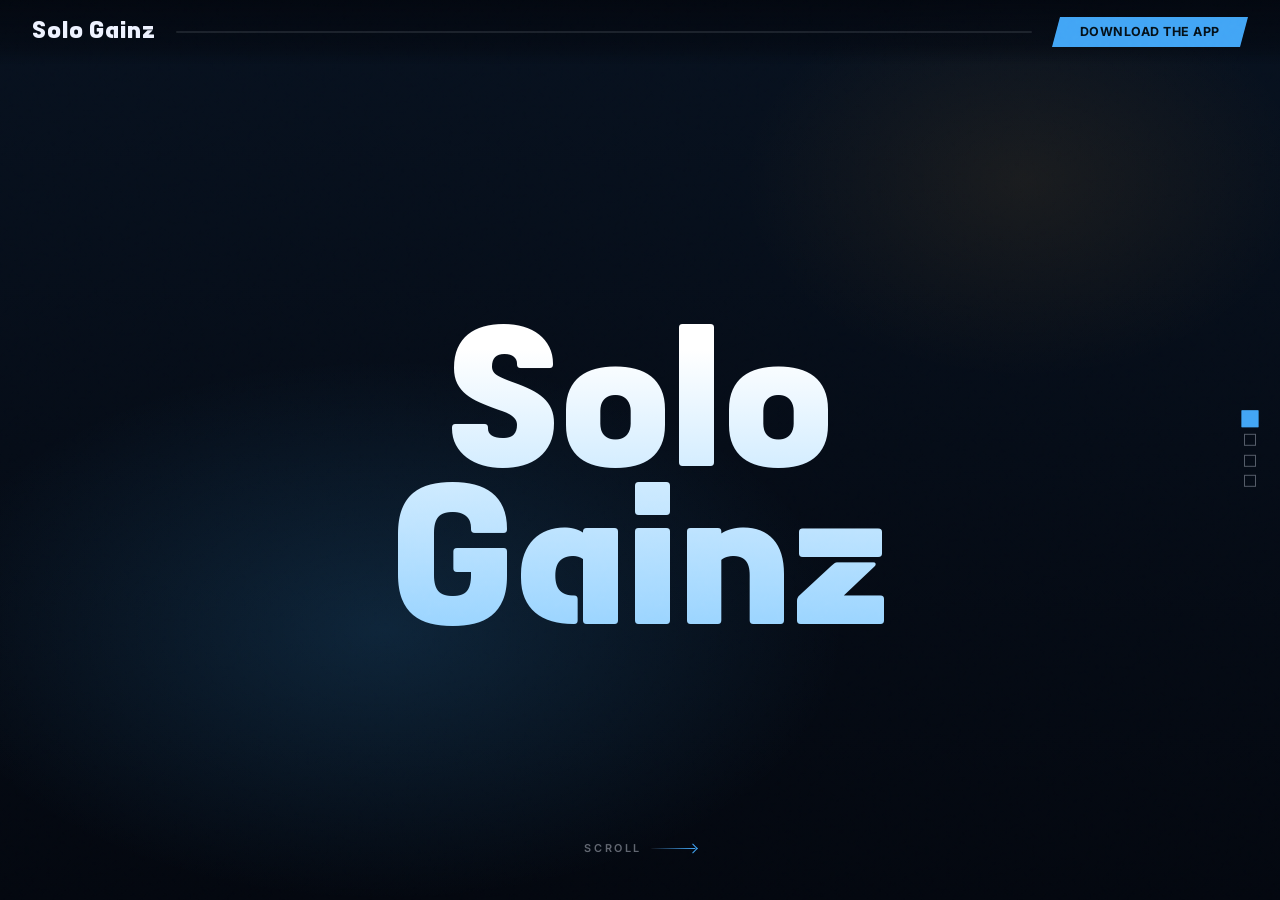
==== commit 96e70105: "Publish site + trailer for Solo Gainz 0.5.5+8" ====
--- a/index.html
+++ b/index.html
@@ -28,7 +28,7 @@
   <link rel="preconnect" href="https://fonts.googleapis.com" />
   <link rel="preconnect" href="https://fonts.gstatic.com" crossorigin />
   <link href="https://fonts.googleapis.com/css2?family=Inter:wght@400;500;600;700;800&display=swap" rel="stylesheet" />
-  <link rel="stylesheet" href="site.css" />
+  <link rel="stylesheet" href="site.css?v=12ccbea3" />
 </head>
 <body class="track-page">
   <div class="noise" aria-hidden="true"></div>
@@ -41,8 +41,7 @@
       <div class="chrome__fill" id="scrollFill"></div>
     </div>
     <div class="chrome__actions">
-      <button class="chrome__lang" type="button" id="langBtn" aria-label="التبديل إلى العربية">العربية</button>
-      <a class="chrome__apk" href="https://github.com/sologainz/sologainz.github.io/releases/latest/download/Solo.Gainz.apk" download="Solo.Gainz.apk" rel="noopener" data-ar="تحميل">Download</a>
+      <a class="chrome__apk" href="https://github.com/sologainz/sologainz.github.io/releases/latest/download/Solo.Gainz.apk" download="Solo.Gainz.apk" rel="noopener">Download the app</a>
     </div>
   </header>
 
@@ -56,12 +55,9 @@
       <div class="panel__inner intro">
         <h1 class="mega" data-reveal>Solo<br />Gainz</h1>
         <p class="scroll-cue" aria-hidden="true">
-          <span data-ar="مرّر">Scroll</span>
+          <span>Scroll</span>
           <span class="scroll-cue__arrow"></span>
         </p>
-      </div>
-      <div class="road-runner road-runner--hero" data-journey="0" aria-hidden="true">
-        <canvas width="480" height="420"></canvas>
       </div>
     </section>
 
@@ -69,9 +65,9 @@
     <section class="panel panel--trailer" data-index="1">
       <div class="panel__inner trailer">
         <div class="trailer__copy">
-          <p class="kicker" data-reveal data-ar="العرض">Watch</p>
-          <h2 data-reveal data-ar="شاهد المطاردة.">See the hunt.</h2>
-          <p class="body" data-reveal data-ar="عرض قصير لـ Solo Gainz — تدريب، قتال، وصعود. كل ما تراه مُلتقط من داخل التطبيق.">A short look at Solo Gainz — train, fight, ascend. Everything you see is captured in-app.</p>
+          <p class="kicker" data-reveal>Watch</p>
+          <h2 data-reveal>See the hunt.</h2>
+          <p class="body" data-reveal>A short look at Solo Gainz — train, fight, ascend. Everything you see is captured in-app.</p>
         </div>
         <div class="trailer__stage" data-reveal>
           <video
@@ -85,59 +81,53 @@
           </video>
         </div>
       </div>
-      <div class="road-runner" data-journey="1" aria-hidden="true">
-        <canvas width="180" height="300"></canvas>
-      </div>
     </section>
 
     <!-- 2 FAQ -->
     <section class="panel panel--faq" data-index="2">
       <div class="panel__inner faq">
         <div class="faq__copy">
-          <p class="kicker" data-reveal data-ar="أسئلة شائعة">Questions</p>
-          <h2 data-reveal data-ar="قبل أن تثبّت التطبيق.">Before you sideload.</h2>
-          <p class="body" data-reveal data-ar="باختصار، أيها الصيّاد.">The short version, prototype.</p>
+          <p class="kicker" data-reveal>Questions</p>
+          <h2 data-reveal>Before you sideload.</h2>
+          <p class="body" data-reveal>The short version, prototype.</p>
         </div>
         <div class="faq-list" id="faqList">
           <div class="faq-item">
             <button type="button" class="faq-q" aria-expanded="false">
-              <span data-ar="كيف أثبّت ملف APK؟">How do I install the APK?</span>
+              <span>How do I install the APK?</span>
               <span class="faq-q__icon" aria-hidden="true">+</span>
             </button>
-            <div class="faq-a"><p data-ar="نزّل ملف APK ثم افتحه على جهاز الأندرويد، واسمح بـ &quot;التثبيت من هذا المصدر&quot; إذا طُلب منك. يتطلّب ذلك أندرويد 8.0 أو أحدث.">Download the APK, then open it on your Android device. Allow "Install from this source" if prompted. Requires Android 8.0 or newer.</p></div>
+            <div class="faq-a"><p>Download the APK, then open it on your Android device. Allow "Install from this source" if prompted. Requires Android 8.0 or newer.</p></div>
           </div>
           <div class="faq-item">
             <button type="button" class="faq-q" aria-expanded="false">
-              <span data-ar="هل التثبيت الجانبي آمن؟">Is it safe to sideload?</span>
+              <span>Is it safe to sideload?</span>
               <span class="faq-q__icon" aria-hidden="true">+</span>
             </button>
-            <div class="faq-a"><p data-ar="نعم. ملف APK موقّع ونتيحه مباشرةً من عندنا. قد يحذّرك جهازك لمجرّد أن التطبيق خارج متجر Play — وهذا طبيعي عند التثبيت المباشر.">Yes. The APK is signed and served directly by us. Your device may warn you simply because it&#39;s outside the Play Store — that&#39;s normal for direct installs.</p></div>
+            <div class="faq-a"><p>Yes. The APK is signed and served directly by us. Your device may warn you simply because it&#39;s outside the Play Store — that&#39;s normal for direct installs.</p></div>
           </div>
           <div class="faq-item">
             <button type="button" class="faq-q" aria-expanded="false">
-              <span data-ar="هل يوجد إصدار لـ iOS؟">Is there an iOS version?</span>
+              <span>Is there an iOS version?</span>
               <span class="faq-q__icon" aria-hidden="true">+</span>
             </button>
-            <div class="faq-a"><p data-ar="ليس بعد. ‏Solo Gainz متاح على أندرويد فقط حاليًا، وإصدار iOS على قائمة الخطط دون موعد إطلاق محدّد.">Not yet. Solo Gainz is Android-only for now. iOS is on the roadmap but has no release date.</p></div>
+            <div class="faq-a"><p>Not yet. Solo Gainz is Android-only for now. iOS is on the roadmap but has no release date.</p></div>
           </div>
           <div class="faq-item">
             <button type="button" class="faq-q" aria-expanded="false">
-              <span data-ar="هل يحتاج النزال إلى الإنترنت؟">Does PVP need the internet?</span>
+              <span>Does PVP need the internet?</span>
               <span class="faq-q__icon" aria-hidden="true">+</span>
             </button>
-            <div class="faq-a"><p data-ar="لا. يجري النزال عبر شبكتك المحلية / الواي‑فاي — استضِف صيّادين أو انضمّ إليهم على الشبكة نفسها. أما بقية اللعبة فتعمل دون إنترنت تمامًا.">No. PVP runs over your local Wi‑Fi / LAN — host or join prototypes on the same network. The rest of the game is fully offline.</p></div>
+            <div class="faq-a"><p>No. PVP runs over your local Wi‑Fi / LAN — host or join prototypes on the same network. The rest of the game is fully offline.</p></div>
           </div>
           <div class="faq-item">
             <button type="button" class="faq-q" aria-expanded="false">
-              <span data-ar="إن كانت اللعبة تعمل دون إنترنت، فما هذه الأرقام المباشرة؟">If it&#39;s offline, what are the live numbers?</span>
+              <span>If it&#39;s offline, what are the live numbers?</span>
               <span class="faq-q__icon" aria-hidden="true">+</span>
             </button>
-            <div class="faq-a"><p data-ar="الحساب السحابي اختياري تمامًا، ووظيفته الوحيدة حفظ نسخة من تقدّمك. من يفعّله تُحتسب مزامنته ضمن أرقام مجمّعة فقط — بلا أسماء ولا مواقع. ومن يلعب دون حساب لا يغادر جهازَه شيء إطلاقًا.">A cloud account is entirely optional and exists only to back up your save. If you turn it on, your sync counts toward aggregate totals — no names, no locations. Play without an account and nothing ever leaves your phone.</p></div>
+            <div class="faq-a"><p>A cloud account is entirely optional and exists only to back up your save. If you turn it on, your sync counts toward aggregate totals — no names, no locations. Play without an account and nothing ever leaves your phone.</p></div>
           </div>
         </div>
-      </div>
-      <div class="road-runner" data-journey="2" aria-hidden="true">
-        <canvas width="180" height="300"></canvas>
       </div>
     </section>
 
@@ -149,30 +139,26 @@
             <img class="site-footer__logo" src="app_icon.png" alt="Solo Gainz app icon" width="56" height="56" loading="lazy" decoding="async" />
             <div>
               <p class="site-footer__name">Solo Gainz</p>
-              <p class="site-footer__tag" data-ar="قتال لياقة. يعمل دون إنترنت تمامًا.">Fitness combat. Fully offline.</p>
+              <p class="site-footer__tag">Fitness combat. Fully offline.</p>
             </div>
           </div>
-          <a class="btn btn--primary site-footer__download" href="https://github.com/sologainz/sologainz.github.io/releases/latest/download/Solo.Gainz.apk" download="Solo.Gainz.apk" rel="noopener" data-ar="تحميل التطبيق">Download the app</a>
           <nav class="site-footer__nav" aria-label="Footer">
-            <a href="#panel-0" data-ar="الرئيسية">Home</a>
-            <a href="privacy.html" data-ar="سياسة الخصوصية">Privacy Policy</a>
-            <a href="terms.html" data-ar="الشروط والأحكام">Terms &amp; Conditions</a>
+            <a href="#panel-0">Home</a>
+            <a href="privacy.html">Privacy Policy</a>
+            <a href="terms.html">Terms &amp; Conditions</a>
           </nav>
         </div>
         <div class="site-footer__divider" aria-hidden="true"></div>
         <div class="site-footer__bottom">
-          <p class="site-footer__copy" data-ar="© 2026 Xoventic · Solo Gainz. جميع الحقوق محفوظة.">© 2026 Xoventic · Solo Gainz. All rights reserved.</p>
+          <p class="site-footer__copy">© 2026 Xoventic · Solo Gainz. All rights reserved.</p>
           <div class="site-footer__social">
-            <a href="mailto:support@xoventic.com" data-ar="تواصل معنا">Contact</a>
+            <a href="mailto:support@xoventic.com">Contact</a>
           </div>
         </div>
       </footer>
-      <div class="road-runner road-runner--hero" data-journey="3" aria-hidden="true">
-        <canvas width="240" height="210"></canvas>
-      </div>
     </section>
   </div>
 
-  <script src="site.js" defer></script>
+  <script src="site.js?v=e400680e" defer></script>
 </body>
 </html>
--- a/site.css
+++ b/site.css
@@ -1,8 +1,8 @@
 /* Tenada ships as a Latin-only WOFF2 subset.
-   The original is a Korean display face: 12,264 glyphs, 996 KB of raw TTF,
-   downloaded in full on every visit to render English headings. Subset to
-   Latin (Arabic headings fall through to Cairo, see .lang-ar below) and
-   compressed, the same type costs 9.6 KB. */
+ The original is a Korean display face: 12,264 glyphs, 996 KB of raw TTF,
+ downloaded in full on every visit to render English headings. Subset to
+ Latin - the site is English only - and compressed, the same type costs
+ 9.6 KB. */
 @font-face {
   font-family: "Tenada";
   src: url("fonts/Tenada.woff2") format("woff2");
@@ -31,11 +31,6 @@
   --font-legal: "Newsreader", Georgia, "Times New Roman", serif;
   --font-legal-ui: "Inter", system-ui, sans-serif;
   --chrome-h: 64px;
-  /* Ground line sits low, near the panel bottom; characters anchor to it. */
-  --road-bottom: clamp(20px, 4.5vh, 42px);
-  /* Space reserved at the bottom of every panel for the traveling prototype, so
-   section content never overlaps the model. */
-  --road-lane: clamp(180px, 24vh, 290px);
 }
 
 *,
@@ -131,7 +126,10 @@
   transition: width 0.08s linear;
 }
 
-/* Language + Download are one linked segmented bar sharing the signal look. */
+/* One bar, one action. This used to be a segmented control - a language
+ toggle welded to Download - and the two shared the slanted signal block
+ between them. With Arabic gone the block belongs entirely to Download, which
+ is the only thing anyone came to the header to do. */
 .chrome__actions {
   display: inline-flex;
   align-items: stretch;
@@ -140,7 +138,6 @@
   transition: filter 0.18s ease, transform 0.18s ease;
 }
 
-.chrome__lang,
 .chrome__apk {
   display: inline-flex;
   align-items: center;
@@ -148,7 +145,7 @@
   text-align: center;
   text-decoration: none;
   color: #041018;
-  font-family: "Cairo", "Inter", system-ui, sans-serif;
+  font-family: "Inter", system-ui, sans-serif;
   font-weight: 700;
   font-size: 0.78rem;
   line-height: 1;
@@ -161,20 +158,14 @@
   transition: background 0.18s ease;
 }
 
-/* Fixed widths so switching between Arabic/English labels never resizes the
- bar (e.g. "العربية"↔"English", "Download"↔"تحميل"). */
-.chrome__lang {
-  min-width: 5.75rem;
-  border-right: 1px solid rgba(4, 16, 24, 0.28);
-}
-
+/* Wide enough to read as the header's one deliberate destination, rather
+ than the leftover half of the pair it used to be. */
 .chrome__apk {
-  min-width: 6.5rem;
-}
-
-.chrome__lang:hover,
+  min-width: 12.25rem;
+  padding-inline: 1.35rem;
+}
+
 .chrome__apk:hover,
-.chrome__lang:focus-visible,
 .chrome__apk:focus-visible {
   background: rgba(4, 16, 24, 0.12);
   outline: none;
@@ -187,46 +178,6 @@
   drop-shadow(1.5px 1.5px 0 #fff) drop-shadow(-1.5px 1.5px 0 #fff)
   drop-shadow(1.5px -1.5px 0 #fff) drop-shadow(-1.5px -1.5px 0 #fff)
   drop-shadow(0 0 6px rgba(255, 255, 255, 0.55));
-}
-
-/* ── Arabic / RTL ───────────────────────────────────────────────────────── */
-html.lang-ar body,
-html.lang-ar p,
-html.lang-ar li,
-html.lang-ar a,
-html.lang-ar button,
-html.lang-ar span,
-html.lang-ar h2,
-html.lang-ar h3,
-html.lang-ar .kicker,
-html.lang-ar .body {
-  font-family: "Cairo", "Tajawal", system-ui, sans-serif;
-}
-
-/* Keep the Latin brand wordmarks in the display face even in Arabic mode. */
-html.lang-ar .mega,
-html.lang-ar .chrome__brand,
-html.lang-ar .chrome__brand span,
-html.lang-ar .site-footer__name {
-  font-family: var(--font-mega);
-}
-
-/* Arabic mirrors the two-column layout: text/titles sit on the right of the
- content, visuals on the left. English keeps the original left/right order. */
-html.lang-ar .faq,
-html.lang-ar .trailer {
-  direction: rtl;
-}
-
-/* Right-align the copy that was explicitly left-aligned in English. */
-html.lang-ar .trailer__copy,
-html.lang-ar .faq__copy,
-html.lang-ar .faq-q,
-html.lang-ar .faq-a > p,
-html.lang-ar .body,
-html.lang-ar .kicker,
-html.lang-ar h2 {
-  text-align: right;
 }
 
 /* ── Dots + hint ────────────────────────────────────────────────────────── */
@@ -303,85 +254,18 @@
   isolation: isolate;
 }
 
-/* Shared arena floor/wall strip the prototype runs against — same on every
- section (mirrors the intro arena). */
-.panel::before {
-  display: none;
-}
-
-/* Continuous glowing ground line across every section. */
-.panel::after {
-  content: "";
-  position: absolute;
-  left: 0;
-  right: 0;
-  bottom: var(--road-bottom);
-  height: 2px;
-  z-index: 1;
-  pointer-events: none;
-  background: linear-gradient(
-  90deg,
-  transparent,
-  rgba(126, 207, 255, 0.55) 12%,
-  rgba(126, 207, 255, 0.55) 88%,
-  transparent
-  );
-  box-shadow: 0 0 16px rgba(62, 176, 255, 0.45),
-  0 0 40px rgba(62, 176, 255, 0.2);
-}
-
-/* The prototype that travels the road through each section. It walks smoothly
- between waypoints (animated `left`); the sprint-off exit animates transform.
- Entering a section repositions instantly (transition disabled in JS). */
-.road-runner {
-  position: absolute;
-  bottom: var(--road-bottom);
-  left: 14%;
-  width: min(50%, 360px);
-  z-index: 3;
-  transform: translate(-50%, 0);
-  transition: left 0.75s cubic-bezier(0.45, 0, 0.25, 1);
-  will-change: left, transform;
-  pointer-events: none;
-}
-
-.road-runner canvas {
-  display: block;
-  width: 100%;
-  height: auto;
-  image-rendering: pixelated;
-  image-rendering: crisp-edges;
-  filter: drop-shadow(0 14px 22px rgba(0, 0, 0, 0.5));
-}
-
-/* Intro prototype is a touch larger. */
-.road-runner--hero {
-  width: min(50%, 360px);
-}
-
 /* No prototype on the intro/hero panel — he only appears from the 2nd section on. */
-.panel--intro .road-runner {
-  display: none;
-}
-
-/* Intro panel: no ground strip or glowing line under the title. */
-.panel--intro::before,
-.panel--intro::after {
-  display: none;
-}
-
 .panel--intro .panel__inner {
   padding-bottom: calc(env(safe-area-inset-bottom, 0px) + 1.5rem);
 }
 
-/* Sleep "Zzz" for the final resting prototype. */
 .panel__inner {
   position: relative;
   z-index: 2;
   height: 100%;
   padding: calc(var(--chrome-h) + 2rem + env(safe-area-inset-top, 0px))
   max(clamp(1.25rem, 5vw, 5rem), env(safe-area-inset-right, 0px))
-  var(--road-lane)
+  calc(2.5rem + env(safe-area-inset-bottom, 0px))
   max(clamp(1.25rem, 5vw, 5rem), env(safe-area-inset-left, 0px));
   display: flex;
   /* "safe" keeps content pinned below the header instead of overflowing up
@@ -552,12 +436,18 @@
   gap: 1.6rem;
 }
 
+/* Centred as a column: brand, then links.
+ It used to be a three-across row - brand, download button, nav - which fitted
+ in Arabic and wrapped in English, so the two languages disagreed about what
+ the footer looked like. The button is gone (the header carries the download
+ now, and repeating it one screen below was the same click twice), and what is
+ left is short enough to stack and centre at every width. */
 .site-footer__top {
   display: flex;
-  align-items: flex-start;
-  justify-content: space-between;
-  gap: 2rem;
-  flex-wrap: wrap;
+  flex-direction: column;
+  align-items: center;
+  text-align: center;
+  gap: 1.6rem;
 }
 
 .site-footer__brand {
@@ -590,8 +480,10 @@
 }
 
 .site-footer__nav {
-  display: grid;
-  grid-template-columns: repeat(2, auto);
+  display: flex;
+  flex-wrap: wrap;
+  align-items: center;
+  justify-content: center;
   gap: 0.5rem 2rem;
 }
 
@@ -620,9 +512,10 @@
 .site-footer__bottom {
   display: flex;
   align-items: center;
-  justify-content: space-between;
-  gap: 1rem;
+  justify-content: center;
+  gap: 0.4rem 1.5rem;
   flex-wrap: wrap;
+  text-align: center;
 }
 
 .site-footer__copy {
@@ -786,8 +679,7 @@
     align-items: safe center;
     padding: calc(var(--chrome-h) + 1.75rem + env(safe-area-inset-top, 0px))
     max(clamp(1.15rem, 6vw, 2.5rem), env(safe-area-inset-right, 0px))
-    calc(var(--road-lane) + env(safe-area-inset-bottom, 0px))
-    max(clamp(1.15rem, 6vw, 2.5rem), env(safe-area-inset-left, 0px));
+    calc(2.5rem + env(safe-area-inset-bottom, 0px));
   }
 
   /* Collapse every multi-column layout into one centered column. */
@@ -868,33 +760,16 @@
     align-self: stretch;
   }
 
-  /* Ground + hero lane sit tighter so content isn't floating above empty space. */
   :root {
-    --road-bottom: clamp(12px, 2.8vh, 22px);
-    --road-lane: clamp(90px, 15vh, 140px);
   }
 
   /* Hero: centered on the ground line, looping (no scroll-stepping on touch). */
-  .road-runner,
-  .road-runner--hero {
-    left: 50%;
-    transition: none;
-  }
-
-  .road-runner {
-    width: min(38vw, 145px);
-  }
-
-  .road-runner--hero {
-    width: min(45vw, 165px);
-  }
-
   .mega {
     font-size: clamp(3.1rem, 14vw, 4.8rem);
   }
 
   .panel--trailer .panel__inner {
-    padding-bottom: calc(var(--road-lane) * 0.85 + env(safe-area-inset-bottom, 0px));
+    padding-bottom: calc(2.5rem + env(safe-area-inset-bottom, 0px));
   }
 
   /* Native vertical scroll — the side dots + hint aren't needed. */
@@ -904,12 +779,6 @@
 }
 
 @media (max-width: 768px) {
-  .chrome__lang {
-    min-width: 4.6rem;
-    padding: 0.5rem 0.65rem;
-    font-size: 0.72rem;
-  }
-
   .chrome__apk {
     min-width: 5.2rem;
     padding: 0.5rem 0.7rem;
@@ -952,10 +821,6 @@
     max-width: 9.5rem;
   }
 
-  .chrome__lang {
-    min-width: 4.1rem; padding: 0.48rem 0.55rem; font-size: 0.68rem;
-  }
-
   .chrome__apk {
     min-width: 4.7rem; padding: 0.48rem 0.6rem; font-size: 0.68rem;
   }
@@ -974,7 +839,6 @@
   }
 
   :root {
-    --road-lane: clamp(76px, 14vh, 118px);
   }
 
   /* On narrow phones the CTA spans the column for an easy tap target. */
@@ -984,14 +848,6 @@
 }
 
 @media (max-width: 380px) {
-  .road-runner {
-    width: min(40vw, 120px);
-  }
-
-  .road-runner--hero {
-    width: min(50vw, 140px);
-  }
-
   .body {
     font-size: 0.9rem;
   }
@@ -1013,11 +869,10 @@
 
   .panel__inner {
     padding-top: calc(var(--chrome-h) + 1.1rem + env(safe-area-inset-top, 0px));
-    padding-bottom: calc(var(--road-lane) + env(safe-area-inset-bottom, 0px));
+    padding-bottom: calc(2.5rem + env(safe-area-inset-bottom, 0px));
   }
 
   :root {
-    --road-lane: clamp(72px, 22vh, 106px);
   }
 }
 
@@ -1027,10 +882,9 @@
   :root {
     --chrome-h: 56px;
     /* The travelling figure is hidden at this width (see below), so the lane
-       reserved for him is dead space at the bottom of every panel - it was
-       pushing content up into the header on short phones. Keep just enough
-       to breathe. */
-    --road-lane: 24px;
+     reserved for him is dead space at the bottom of every panel - it was
+     pushing content up into the header on short phones. Keep just enough
+     to breathe. */
   }
 
   .chrome {
@@ -1057,8 +911,7 @@
   }
 
   /* 44px is the smallest target a thumb hits reliably, and the floor both
-     Android and WCAG ask for. Everything tappable on a phone clears it. */
-  .chrome__lang,
+   Android and WCAG ask for. Everything tappable on a phone clears it. */
   .chrome__apk {
     min-width: 0;
     min-height: 44px;
@@ -1074,26 +927,17 @@
     min-height: 44px;
   }
 
-  .site-footer__download {
-    min-height: 48px;
-  }
-
   .panel__inner {
     min-height: 100svh;
     padding-top: calc(var(--chrome-h) + 1rem + env(safe-area-inset-top, 0px));
     padding-right: max(1rem, env(safe-area-inset-right, 0px));
-    padding-bottom: calc(var(--road-lane) + 1rem + env(safe-area-inset-bottom, 0px));
+    padding-bottom: calc(2.5rem + env(safe-area-inset-bottom, 0px));
     padding-left: max(1rem, env(safe-area-inset-left, 0px));
   }
 
   .mega {
     font-size: 3.8rem;
     line-height: 0.95;
-  }
-
-  .road-runner,
-  .panel--intro .road-runner {
-    display: none;
   }
 
   .panel--intro .mega {
@@ -1103,22 +947,22 @@
   }
 
   /* The travelling figure is hidden here, so nothing is competing with the
-     title for the lower half of the panel - centring it stops the hero
-     reading as a headline stranded above an empty screen. */
+   title for the lower half of the panel - centring it stops the hero
+   reading as a headline stranded above an empty screen. */
   .panel--intro .intro {
     justify-content: center;
     padding-bottom: 3rem;
   }
 
   /* In the flow rather than pinned to the panel's bottom edge. The default
-     offset is measured off the runner's lane, which is nearly nothing at this
-     width, so it computed to a negative bottom and parked the hint below the
-     fold - and any absolute offset would be one more thing to keep in step
-     with the browser chrome a phone paints over the viewport. Sitting under
-     the title, it cannot be pushed off screen at all.
-     Scoped to the panel so it out-specifies the unscoped base rule, which
-     sits later in this file and would otherwise win regardless of the media
-     query. */
+   offset is measured off the runner's lane, which is nearly nothing at this
+   width, so it computed to a negative bottom and parked the hint below the
+   fold - and any absolute offset would be one more thing to keep in step
+   with the browser chrome a phone paints over the viewport. Sitting under
+   the title, it cannot be pushed off screen at all.
+   Scoped to the panel so it out-specifies the unscoped base rule, which
+   sits later in this file and would otherwise win regardless of the media
+   query. */
   .panel--intro .scroll-cue {
     position: static;
     transform: none;
@@ -1129,11 +973,6 @@
     min-height: 44px;
     display: flex;
     align-items: center;
-  }
-
-  .site-footer__download {
-    width: min(100%, 18rem);
-    justify-content: center;
   }
 
   h2 {
@@ -1187,14 +1026,6 @@
 
   .site-footer__nav a {
     font-size: 0.84rem;
-  }
-
-  .road-runner {
-    width: min(32vw, 112px);
-  }
-
-  .road-runner--hero {
-    width: min(38vw, 132px);
   }
 }
 
@@ -1431,48 +1262,10 @@
  The hero previously had no call to action at all — the only download
  entry point was the small chrome button.
  ═══════════════════════════════════════════════════════════════════════ */
-.btn {
-  display: inline-flex;
-  align-items: center;
-  justify-content: center;
-  gap: 0.55rem;
-  padding: 0.95rem 1.6rem;
-  border: 0;
-  border-radius: 14px;
-  font-family: var(--font-display);
-  font-size: 0.95rem;
-  font-weight: 700;
-  letter-spacing: 0.01em;
-  text-decoration: none;
-  cursor: pointer;
-  transition: transform 0.22s cubic-bezier(0.2, 0.8, 0.2, 1),
-  box-shadow 0.22s ease, background 0.22s ease, border-color 0.22s ease;
-}
-
-.btn svg {
-  width: 1.1rem; height: 1.1rem; flex: none;
-}
-
-.btn--primary {
-  color: #04121f;
-  background: linear-gradient(135deg, #7cd0ff, var(--signal));
-  box-shadow: 0 14px 34px rgba(62, 176, 255, 0.32);
-}
-
-.btn--primary:hover,
-.btn--primary:focus-visible {
-  transform: translateY(-2px);
-  box-shadow: 0 20px 44px rgba(62, 176, 255, 0.44);
-}
-
-.btn:active {
-  transform: translateY(0) scale(0.98);
-}
-
 .scroll-cue {
   position: absolute;
   left: 50%;
-  bottom: calc(var(--road-lane) - clamp(30px, 5vh, 52px));
+  bottom: clamp(1.5rem, 5vh, 3rem);
   transform: translateX(-50%);
   display: flex;
   align-items: center;
@@ -1512,28 +1305,10 @@
   50% { transform: rotate(45deg) translate(3px, -3px); opacity: 1; }
 }
 
-html.lang-ar .scroll-cue__arrow {
-  background: linear-gradient(270deg, rgba(232, 240, 255, 0.05), var(--signal));
-}
-
-html.lang-ar .scroll-cue__arrow::after {
-  right: auto;
-  left: -1px;
-  transform: rotate(-135deg);
-}
-
 /* Gated on `.js`, which site.js sets on <html> before first paint. If the
-   script fails to load or is blocked, the start state never applies and the
-   page reads as plain, fully visible content instead of a blank screen. */
-.js [data-reveal] {
-  opacity: 0;
-  transform: translateY(22px);
-  transition: opacity 0.62s cubic-bezier(0.2, 0.8, 0.2, 1),
-  transform 0.62s cubic-bezier(0.2, 0.8, 0.2, 1);
-}
-
-.panel.is-active [data-reveal],
-.js [data-reveal].is-in {
+ script fails to load or is blocked, the start state never applies and the
+ page reads as plain, fully visible content instead of a blank screen. */
+.panel.is-active [data-reveal] {
   opacity: 1;
   transform: none;
 }
@@ -1560,13 +1335,6 @@
 
 .panel.is-active [data-reveal]:nth-child(6) {
   transition-delay: 0.45s;
-}
-
-@media (prefers-reduced-motion: reduce) {
-  .js [data-reveal] {
-    opacity: 1;
-    transform: none;
-  }
 }
 
 /*
@@ -1649,9 +1417,7 @@
 /* Anything tappable gets a real target on a touch screen, whatever the
  viewport width claims. */
 @media (pointer: coarse) {
-  a.btn,
-  button,
-  .btn {
+  button {
     min-height: 44px;
     display: inline-flex;
     align-items: center;
